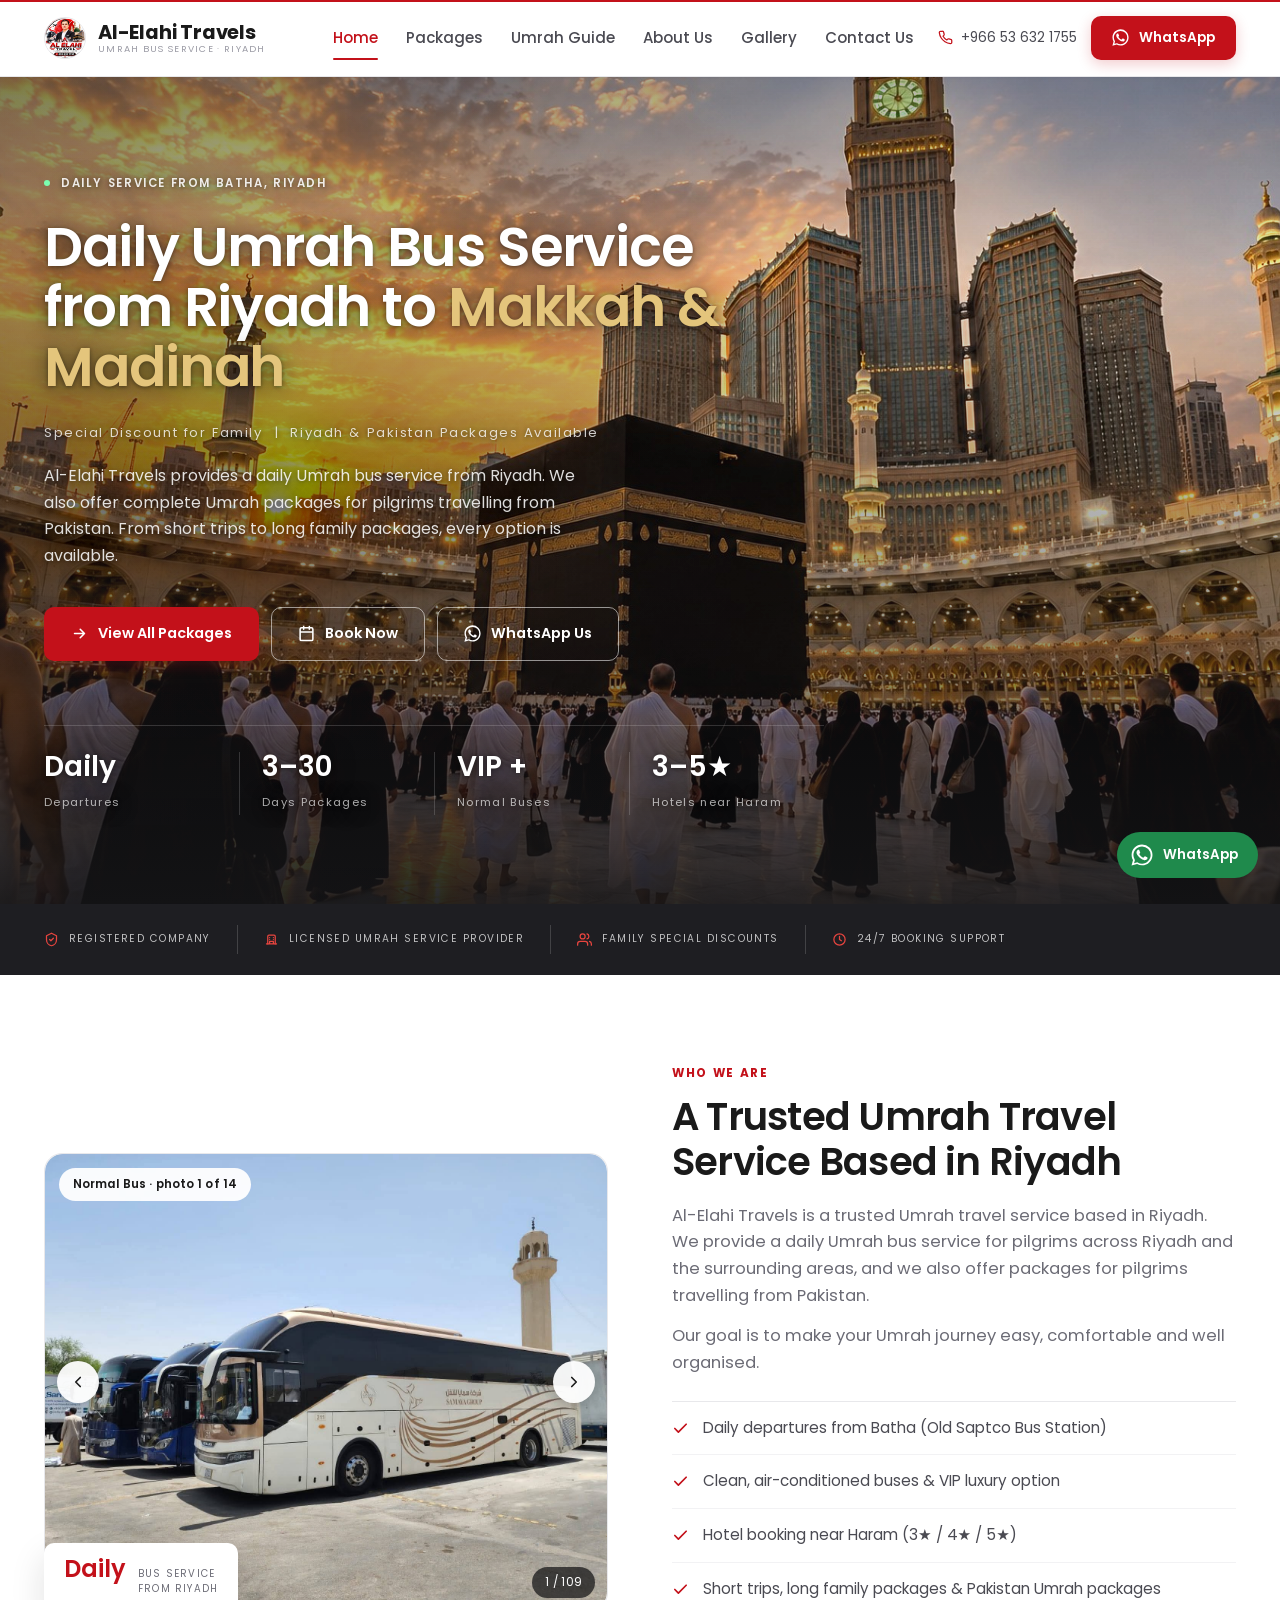
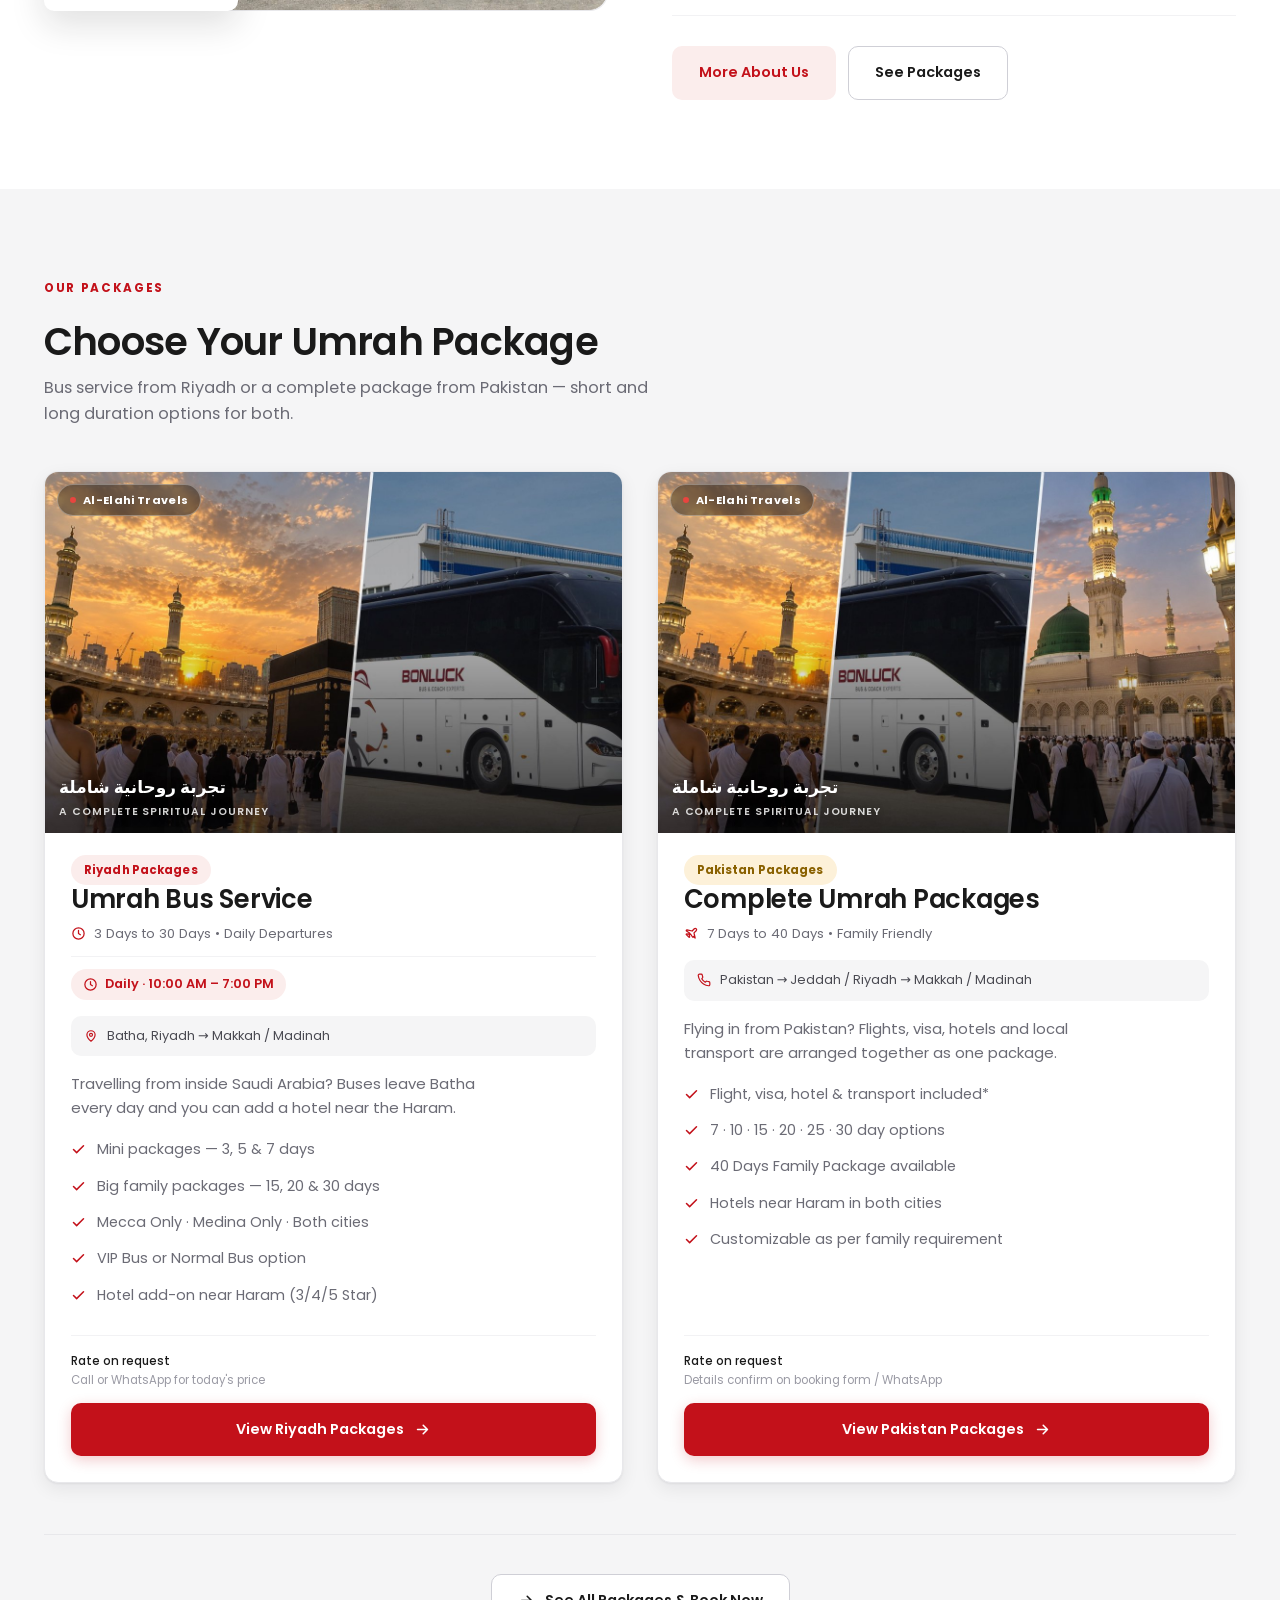
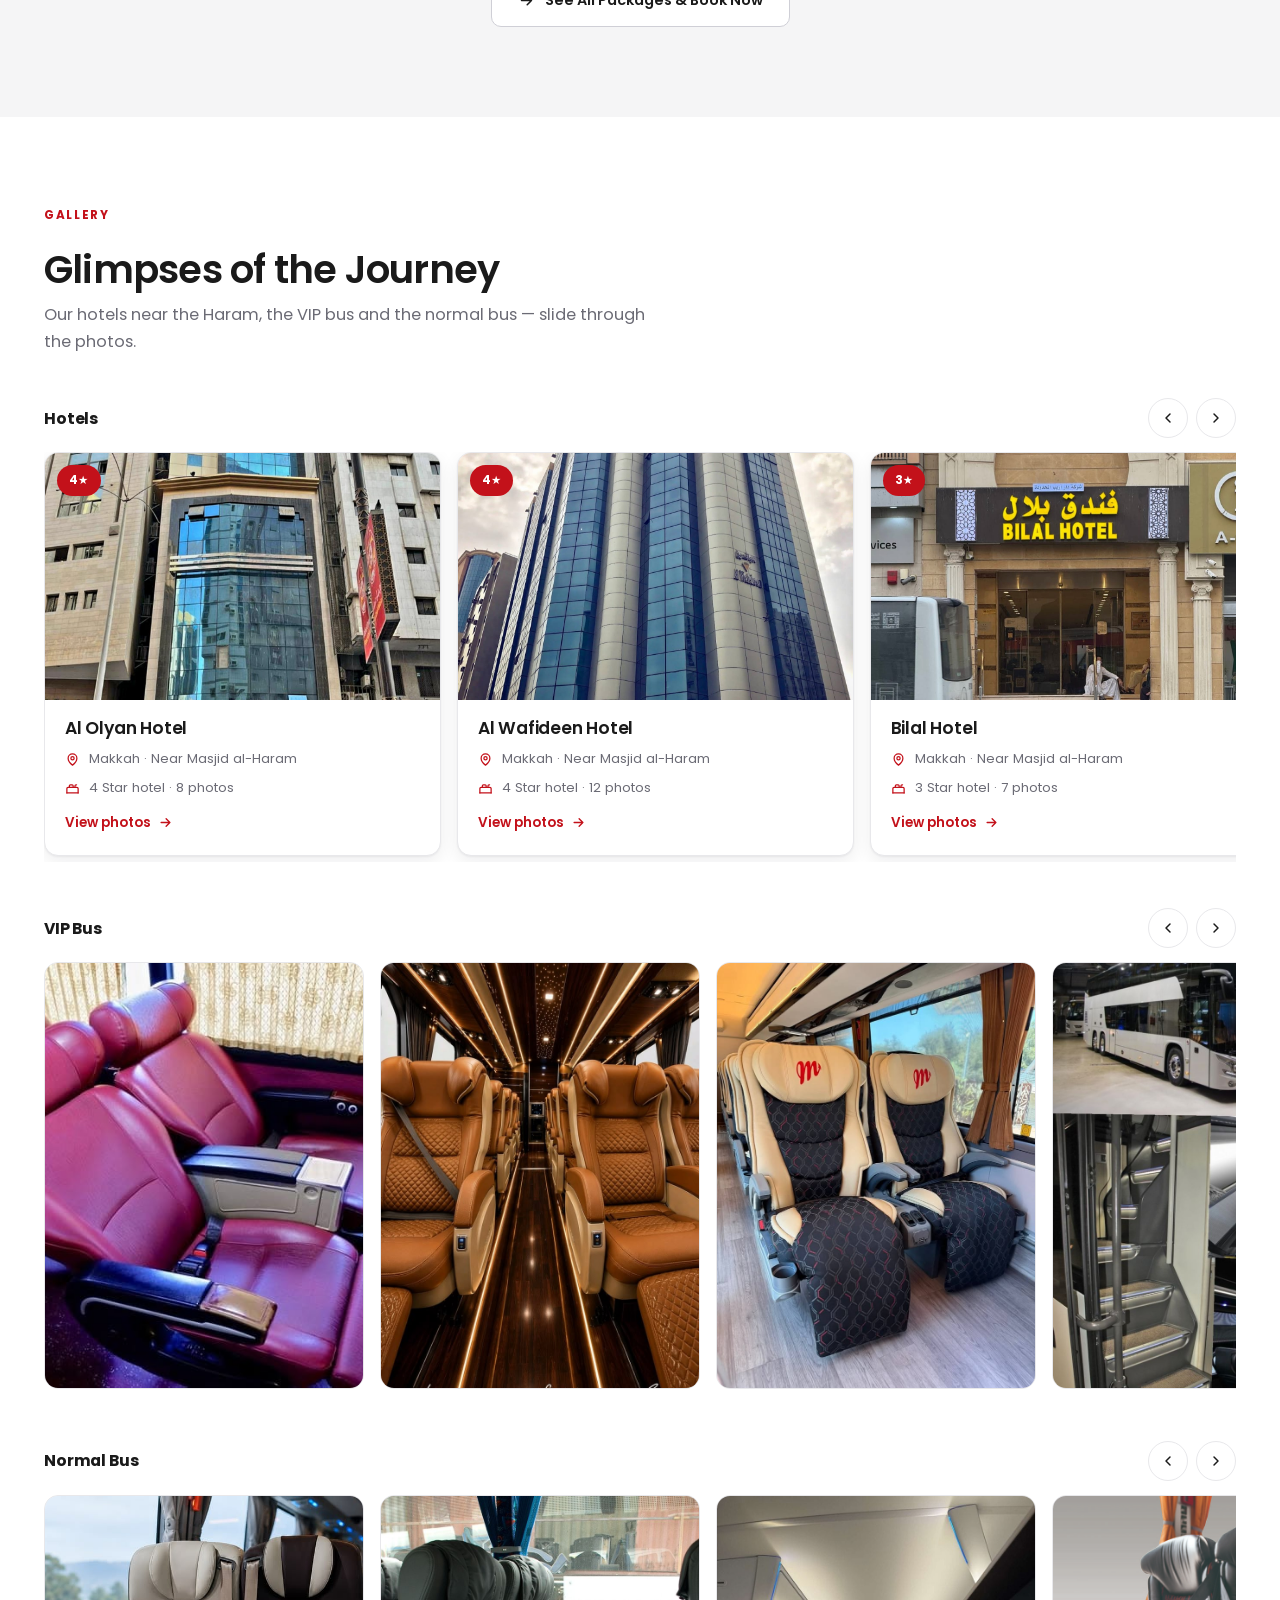
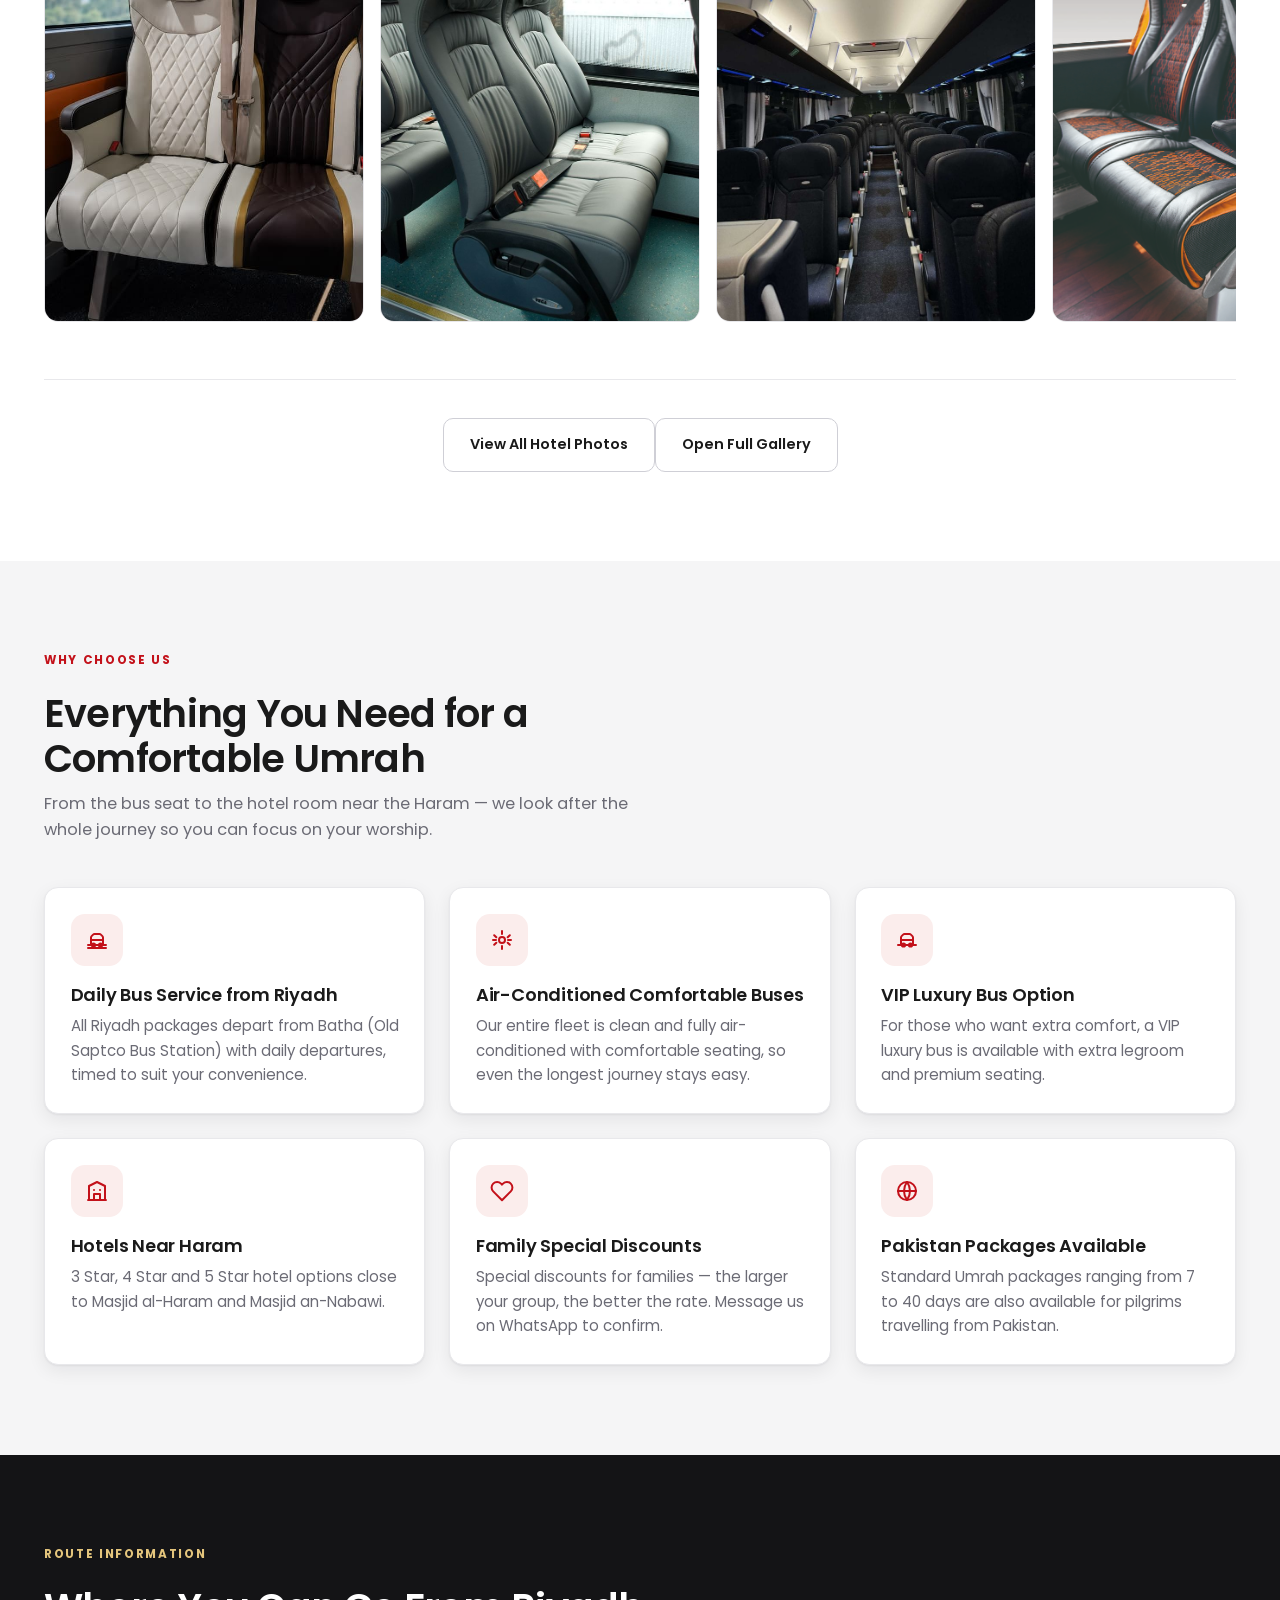
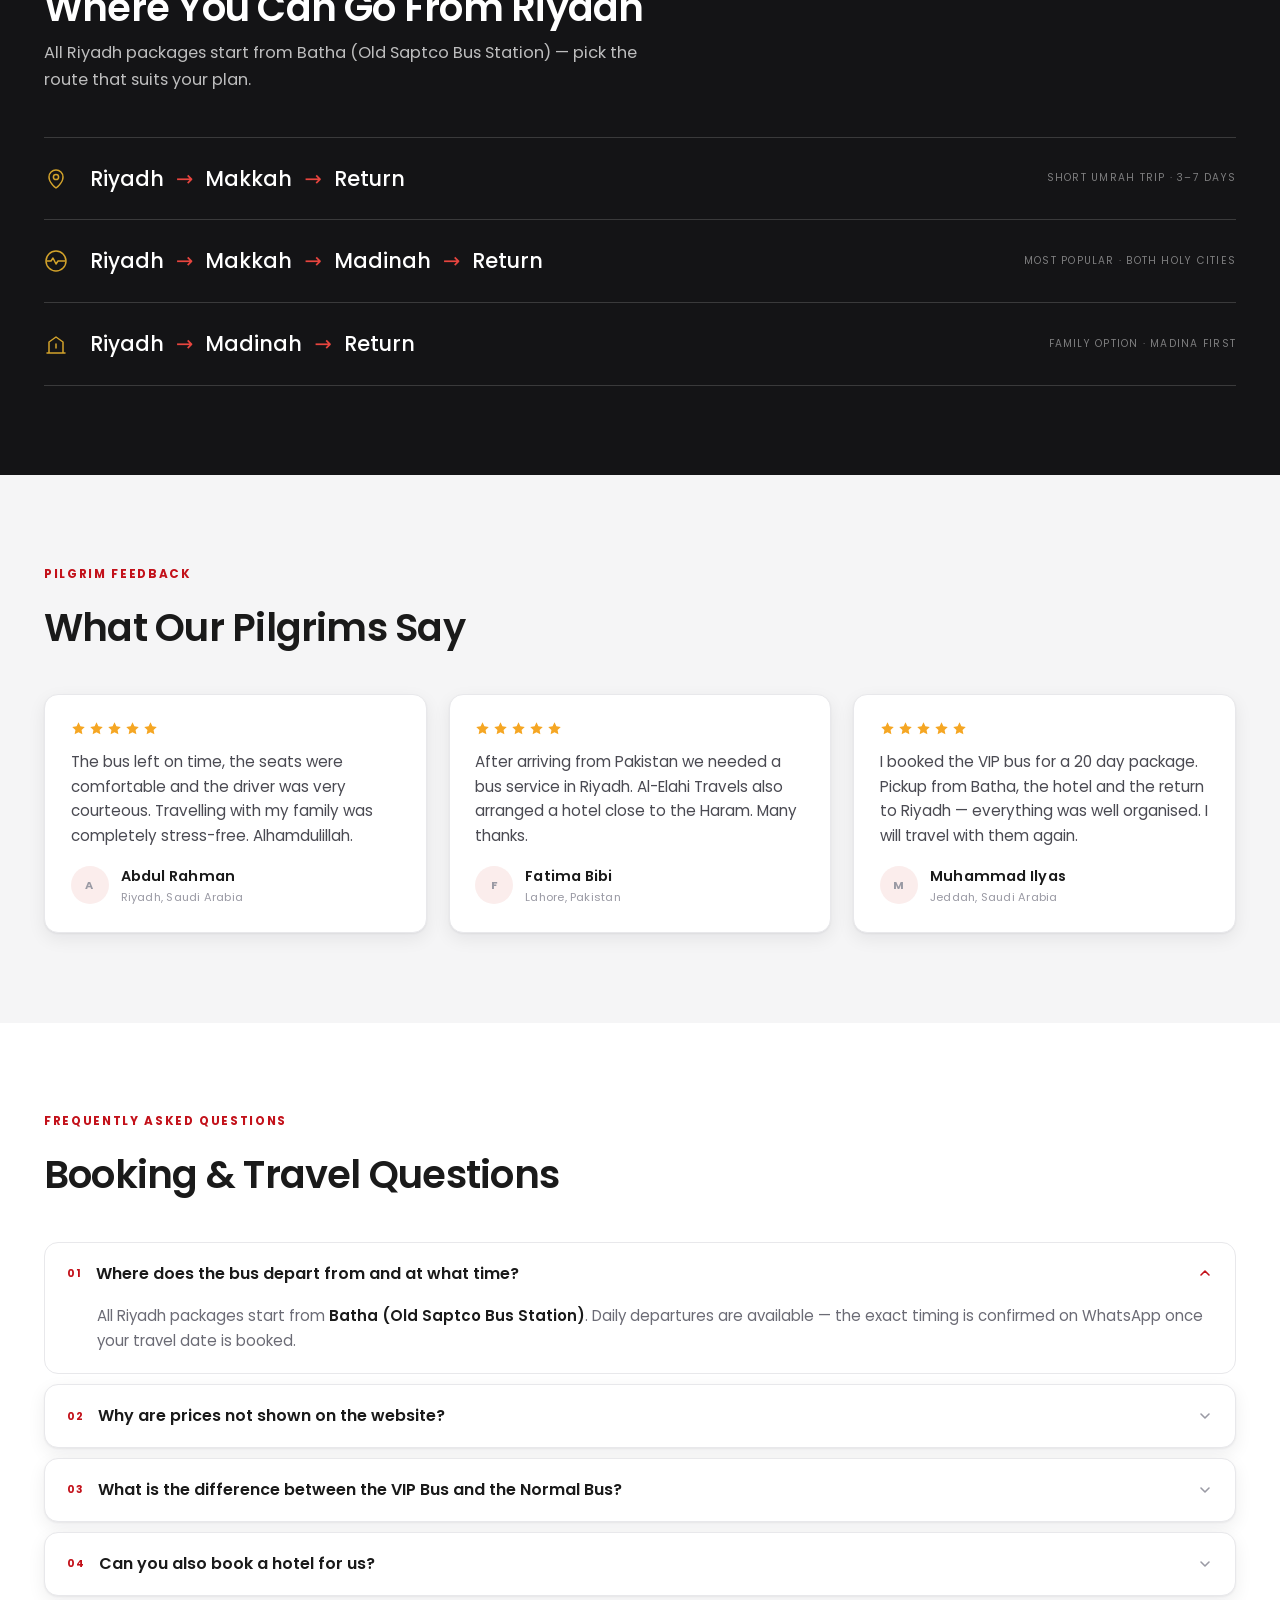
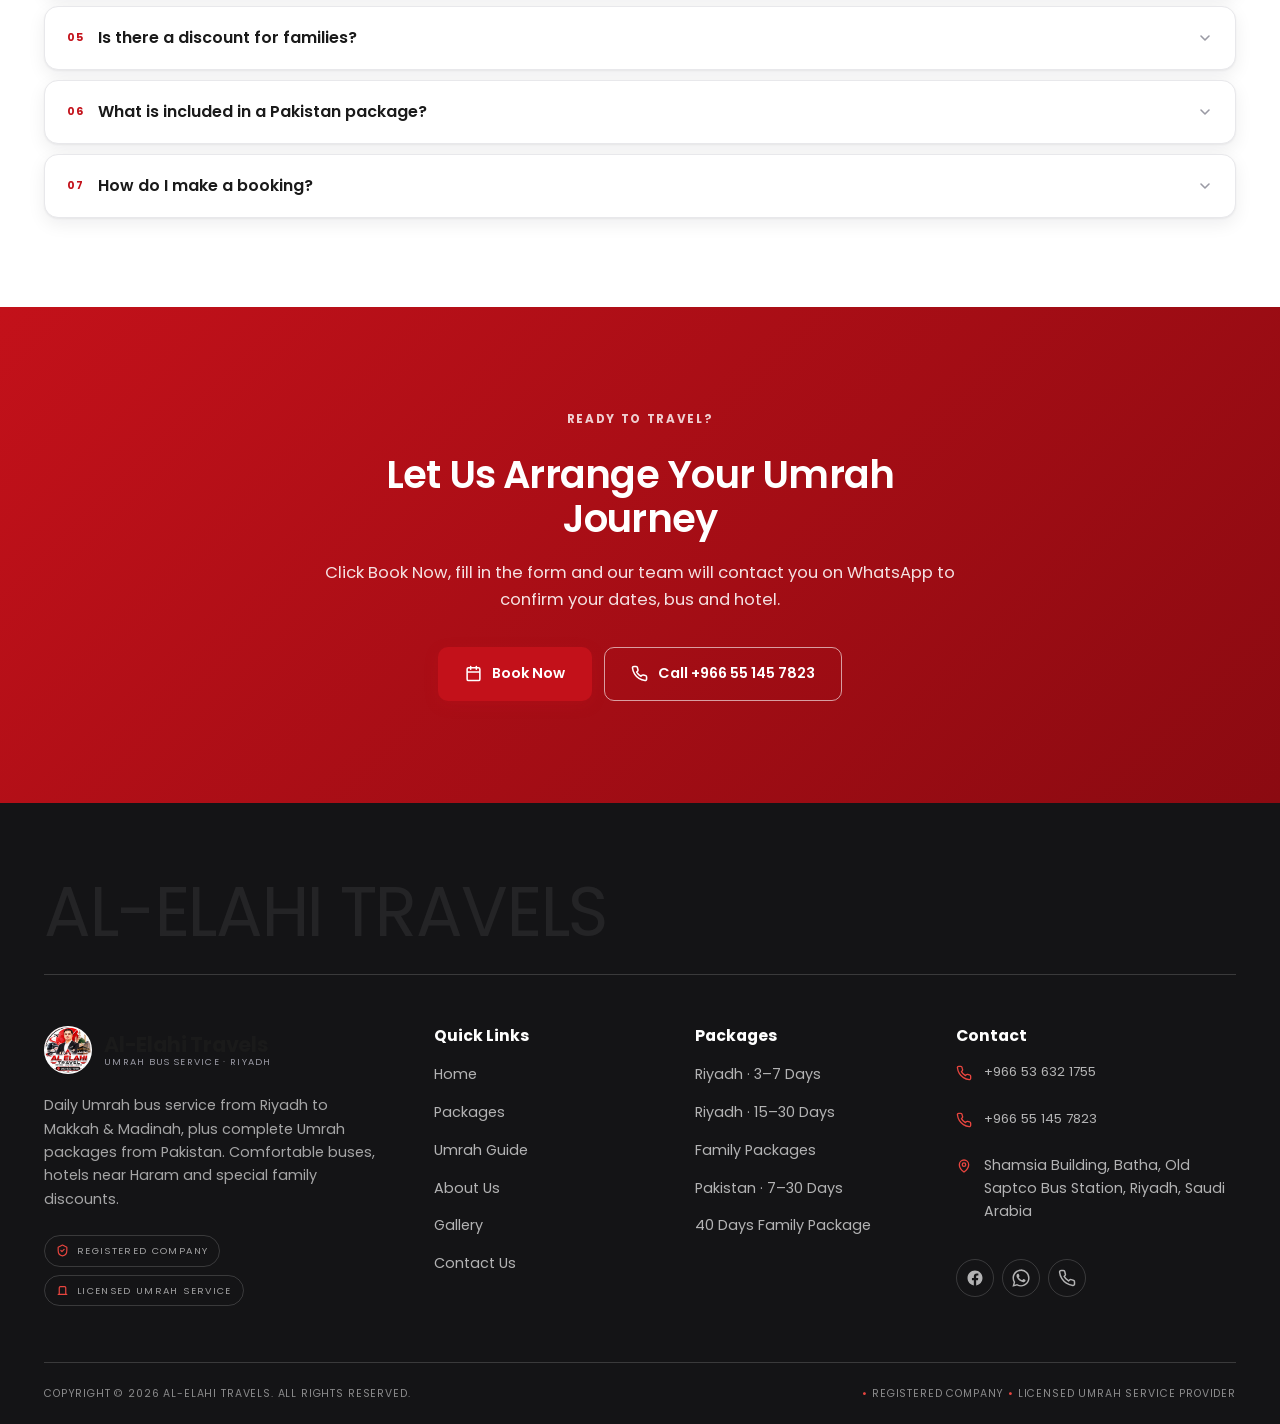
==== index.html @ de5beb80 "Pakistan packages: route text now 'Pakistan -> Jeddah / Riyadh -> Makkah / Madinah' Riyadh added alo" ====
<!DOCTYPE html>
<html lang="en">
<head>
<meta charset="UTF-8">
<meta name="viewport" content="width=device-width, initial-scale=1">
<title>Al-Elahi Travels | Daily Umrah Bus Service from Riyadh &amp; Pakistan Packages</title>
<meta name="description" content="Al-Elahi Travels offers daily Umrah bus service from Riyadh (Batha, Old Saptco Bus Station) to Makkah &amp; Madinah, plus complete Umrah packages from Pakistan. VIP &amp; normal buses, hotels near Haram and special family discounts.">
<meta name="keywords" content="Umrah bus service Riyadh, Umrah package Pakistan, Al-Elahi Travels, Umrah from Riyadh, Makkah Madinah bus, VIP Umrah bus, Batha Saptco, Umrah taxi Riyadh">
<meta name="author" content="Al-Elahi Travels">
<meta name="theme-color" content="#0E0E10">
<link rel="canonical" href="index.html">
<link rel="icon" href="assets/logo.jfif">

<!-- Open Graph -->
<meta property="og:type" content="website">
<meta property="og:title" content="Al-Elahi Travels | Daily Umrah Bus Service from Riyadh">
<meta property="og:description" content="Daily Umrah bus service from Riyadh to Makkah &amp; Madinah. VIP &amp; normal buses, hotels near Haram, family discounts and Pakistan Umrah packages.">
<meta property="og:image" content="assets/logo.jfif">

<link rel="preconnect" href="https://fonts.googleapis.com">
<link rel="preconnect" href="https://fonts.gstatic.com" crossorigin>
<link href="https://fonts.googleapis.com/css2?family=Poppins:ital,wght@0,300;0,400;0,500;0,600;0,700;0,800;1,400&display=swap" rel="stylesheet">
<link rel="stylesheet" href="css/style.css">

<script type="application/ld+json">
{
  "@context": "https://schema.org",
  "@type": "TravelAgency",
  "name": "Al-Elahi Travels",
  "description": "Daily Umrah bus service from Riyadh to Makkah and Madinah, plus Umrah packages from Pakistan.",
  "telephone": "+966536321755",
  "address": {
    "@type": "PostalAddress",
    "streetAddress": "Shamsia Building, Batha, Old Saptco Bus Station",
    "addressLocality": "Riyadh",
    "addressCountry": "SA"
  },
  "geo": { "@type": "GeoCoordinates", "latitude": 24.6430954, "longitude": 46.7139238 },
  "openingHours": "Mo-Su 00:00-23:59",
  "priceRange": "$$"
}
</script>
</head>
<body>
<a class="skip-link" href="#main">Skip to content</a>

<!-- ============ HEADER ============ -->
<header class="site-header">
  <div class="wrap header-inner">
    <a class="brand" href="index.html" aria-label="Al-Elahi Travels home">
      <span class="brand-mark"><img src="assets/logo.jfif" alt="Al-Elahi Travels logo" onerror="this.src='assets/img/fallback.svg'"></span>
      <span class="brand-text">
        <span class="brand-name">Al-Elahi Travels</span>
        <span class="brand-sub">Umrah Bus Service · Riyadh</span>
      </span>
    </a>

    <nav class="main-nav" id="mainNav" aria-label="Main navigation">
      <div class="drawer-head">
        <p class="drawer-title">Menu</p>
        <button class="drawer-close" type="button" data-nav-close aria-label="Close menu">
          <svg viewBox="0 0 24 24" fill="none" stroke="currentColor" stroke-width="2.4" stroke-linecap="round" stroke-linejoin="round"><path d="M18 6 6 18M6 6l12 12"/></svg>
        </button>
      </div>
      <ul>
        <li><a href="index.html" aria-current="page">Home</a></li>
        <li><a href="packages.html">Packages</a></li>
        <li><a href="umrah-guide.html">Umrah Guide</a></li>
        <li><a href="about.html">About Us</a></li>
        <li><a href="gallery.html">Gallery</a></li>
        <li><a href="contact.html">Contact Us</a></li>
      </ul>
      <div class="drawer-extra">
        <a class="btn btn--gold" href="#" data-book="General Inquiry">
          <svg viewBox="0 0 24 24" fill="none" stroke="currentColor" stroke-width="2.2" stroke-linecap="round" stroke-linejoin="round"><path d="M8 2v4M16 2v4M3 10h18M5 4h14a2 2 0 0 1 2 2v14a2 2 0 0 1-2 2H5a2 2 0 0 1-2-2V6a2 2 0 0 1 2-2z"/></svg>
          Book Now
        </a>
      </div>

      <div class="drawer-foot">
        <p class="drawer-foot-title">Head Office</p>
        <p>Shamsia Building, Batha, Old Saptco Bus Station, Riyadh, Saudi Arabia</p>
        <p style="margin-top:8px">Daily departures · Booking support 24/7</p>
      </div>
    </nav>

    <div class="header-cta">
      <a class="header-phone" href="tel:+966536321755">
        <svg viewBox="0 0 24 24" fill="none" stroke="currentColor" stroke-width="2" stroke-linecap="round" stroke-linejoin="round"><path d="M22 16.92v3a2 2 0 0 1-2.18 2 19.79 19.79 0 0 1-8.63-3.07 19.5 19.5 0 0 1-6-6 19.79 19.79 0 0 1-3.07-8.67A2 2 0 0 1 4.11 2h3a2 2 0 0 1 2 1.72c.13.96.36 1.9.7 2.81a2 2 0 0 1-.45 2.11L8.09 9.91a16 16 0 0 0 6 6l1.27-1.27a2 2 0 0 1 2.11-.45c.91.34 1.85.57 2.81.7A2 2 0 0 1 22 16.92z"/></svg>
        <span>+966 53 632 1755</span>
      </a>
      <a class="btn btn--gold btn--sm" href="https://wa.me/966536321755?text=Assalam%20o%20Alaikum%2C%20I%20want%20to%20inquire%20about%20Umrah%20packages." target="_blank" rel="noopener" aria-label="Chat on WhatsApp">
        <svg viewBox="0 0 24 24" fill="currentColor"><path d="M17.47 14.38c-.3-.15-1.75-.86-2.02-.96-.27-.1-.47-.15-.67.15-.2.3-.77.96-.94 1.16-.17.2-.35.22-.65.07-.3-.15-1.26-.46-2.4-1.48-.89-.79-1.49-1.77-1.66-2.07-.17-.3-.02-.46.13-.61.13-.13.3-.35.45-.52.15-.17.2-.3.3-.5.1-.2.05-.37-.02-.52-.08-.15-.67-1.6-.92-2.2-.24-.58-.49-.5-.67-.51h-.57c-.2 0-.52.07-.79.37-.27.3-1.04 1.01-1.04 2.47 0 1.46 1.06 2.87 1.21 3.07.15.2 2.1 3.2 5.08 4.49.71.31 1.26.49 1.69.63.71.23 1.36.19 1.87.12.57-.09 1.75-.72 2-1.41.25-.69.25-1.28.17-1.41-.07-.13-.27-.2-.57-.35zM12.05 21.5h-.01a9.4 9.4 0 0 1-4.79-1.31l-.34-.2-3.56.93.95-3.47-.22-.36a9.38 9.38 0 0 1-1.44-5.01c0-5.18 4.22-9.4 9.42-9.4a9.36 9.36 0 0 1 6.65 2.76 9.33 9.33 0 0 1 2.76 6.65c0 5.18-4.23 9.41-9.42 9.41zM20.13 3.86A11.35 11.35 0 0 0 12.05.5C5.78.5.68 5.6.68 11.87c0 2.01.53 3.98 1.53 5.71L.58 23.5l6.06-1.59a11.33 11.33 0 0 0 5.41 1.38h.01c6.27 0 11.37-5.1 11.37-11.37 0-3.04-1.18-5.9-3.3-8.06z"/></svg>
        <span>WhatsApp</span>
      </a>
      <button class="nav-toggle" type="button" aria-label="Toggle navigation menu" aria-expanded="false" aria-controls="mainNav">
        <span></span><span></span><span></span>
      </button>
    </div>
  </div>
</header>
<div class="nav-backdrop"></div>

<main id="main">

  <!-- ============ HERO ============ -->
  <section class="hero">
    <div class="hero-media">
      <div class="hero-slide">
        <img data-src="assets/img/places/kaaba.jpg" data-src-m="assets/img/hero/makkah.jpg" alt="The Holy Kaaba at Masjid al-Haram in Makkah" onerror="this.onerror=null;this.src='assets/img/fallback.svg'">
      </div>
      <div class="hero-slide">
        <img data-src="assets/img/places/masjid-an-nabawi-madinah.jpg" data-src-m="assets/img/hero/madinah.jpg" alt="Masjid an-Nabawi in Madinah at sunset with green domes and pilgrims" onerror="this.onerror=null;this.src='assets/img/fallback.svg'">
      </div>
      <div class="hero-slide">
        <img data-src="assets/img/buses/vip/6.jpg" data-src-m="assets/img/hero/vip-bus.jpg" alt="Luxury VIP coach used for Umrah journeys" onerror="this.onerror=null;this.src='assets/img/fallback.svg'">
      </div>
      <div class="hero-slide">
        <img data-src="assets/img/buses/normal/12.jpg" data-src-m="assets/img/hero/normal-bus.jpg" alt="Air-conditioned normal Umrah bus" onerror="this.onerror=null;this.src='assets/img/fallback.svg'">
      </div>
      <div class="hero-slide">
        <img data-src="assets/img/buses/normal/10.jpg" data-src-m="assets/img/hero/fleet.jpg" alt="Al-Elahi Travels buses ready for departure near Masjid al-Haram" onerror="this.onerror=null;this.src='assets/img/fallback.svg'">
      </div>
    </div>
    <div class="hero-scrim"></div>
    <div class="hero-pattern"></div>

    <div class="wrap">
      <div class="hero-inner">
        <span class="hero-badge"><i class="pulse"></i> Daily Service from Batha, Riyadh</span>

        <h1>Daily Umrah Bus Service from Riyadh to <em>Makkah &amp; Madinah</em></h1>

        <p class="hero-sub">Special Discount for Family &nbsp;|&nbsp; Riyadh &amp; Pakistan Packages Available</p>

        <p class="hero-note">Al-Elahi Travels provides a daily Umrah bus service from Riyadh. We also offer complete Umrah packages for pilgrims travelling from Pakistan. From short trips to long family packages, every option is available.</p>

        <div class="btn-row">
          <a class="btn btn--gold" href="packages.html">
            <svg viewBox="0 0 24 24" fill="none" stroke="currentColor" stroke-width="2.2" stroke-linecap="round" stroke-linejoin="round"><path d="M2 12h20M12 2v20" opacity="0"/><path d="M5 12h14M13 6l6 6-6 6"/></svg>
            View All Packages
          </a>
          <a class="btn btn--ghost" href="#" data-book="General Inquiry">
            <svg viewBox="0 0 24 24" fill="none" stroke="currentColor" stroke-width="2.2" stroke-linecap="round" stroke-linejoin="round"><path d="M8 2v4M16 2v4M3 10h18M5 4h14a2 2 0 0 1 2 2v14a2 2 0 0 1-2 2H5a2 2 0 0 1-2-2V6a2 2 0 0 1 2-2z"/></svg>
            Book Now
          </a>
          <a class="btn btn--ghost" href="https://wa.me/966536321755?text=Assalam%20o%20Alaikum%2C%20I%20want%20to%20inquire%20about%20your%20Umrah%20bus%20service%20from%20Riyadh." target="_blank" rel="noopener">
            <svg viewBox="0 0 24 24" fill="currentColor"><path d="M17.47 14.38c-.3-.15-1.75-.86-2.02-.96-.27-.1-.47-.15-.67.15-.2.3-.77.96-.94 1.16-.17.2-.35.22-.65.07-.3-.15-1.26-.46-2.4-1.48-.89-.79-1.49-1.77-1.66-2.07-.17-.3-.02-.46.13-.61.13-.13.3-.35.45-.52.15-.17.2-.3.3-.5.1-.2.05-.37-.02-.52-.08-.15-.67-1.6-.92-2.2-.24-.58-.49-.5-.67-.51h-.57c-.2 0-.52.07-.79.37-.27.3-1.04 1.01-1.04 2.47 0 1.46 1.06 2.87 1.21 3.07.15.2 2.1 3.2 5.08 4.49.71.31 1.26.49 1.69.63.71.23 1.36.19 1.87.12.57-.09 1.75-.72 2-1.41.25-.69.25-1.28.17-1.41-.07-.13-.27-.2-.57-.35zM12.05 21.5h-.01a9.4 9.4 0 0 1-4.79-1.31l-.34-.2-3.56.93.95-3.47-.22-.36a9.38 9.38 0 0 1-1.44-5.01c0-5.18 4.22-9.4 9.42-9.4a9.36 9.36 0 0 1 6.65 2.76 9.33 9.33 0 0 1 2.76 6.65c0 5.18-4.23 9.41-9.42 9.41zM20.13 3.86A11.35 11.35 0 0 0 12.05.5C5.78.5.68 5.6.68 11.87c0 2.01.53 3.98 1.53 5.71L.58 23.5l6.06-1.59a11.33 11.33 0 0 0 5.41 1.38h.01c6.27 0 11.37-5.1 11.37-11.37 0-3.04-1.18-5.9-3.3-8.06z"/></svg>
            WhatsApp Us
          </a>
        </div>

        <div class="hero-stats">
          <div class="hero-stat"><b>Daily</b><span>Departures</span></div>
          <div class="hero-stat"><b>3–30</b><span>Days Packages</span></div>
          <div class="hero-stat"><b>VIP +</b><span>Normal Buses</span></div>
          <div class="hero-stat"><b>3–5★</b><span>Hotels near Haram</span></div>
        </div>
      </div>
    </div>

    <div class="scroll-cue" aria-hidden="true"><span>Scroll</span><i></i></div>
  </section>

  <!-- ============ TRUST STRIP ============ -->
  <div class="trust-strip">
    <div class="wrap">
      <div class="trust-item">
        <svg viewBox="0 0 24 24" fill="none" stroke="currentColor" stroke-width="2" stroke-linecap="round" stroke-linejoin="round"><path d="M12 2l8 4v6c0 5-3.4 9.3-8 10-4.6-.7-8-5-8-10V6l8-4z"/><path d="M9 12l2 2 4-4"/></svg>
        Registered Company
      </div>
      <div class="trust-item">
        <svg viewBox="0 0 24 24" fill="none" stroke="currentColor" stroke-width="2" stroke-linecap="round" stroke-linejoin="round"><path d="M6 19V7a2 2 0 0 1 2-2h8a2 2 0 0 1 2 2v12"/><path d="M4 19h16M9 19v-4h6v4M9 9h.01M15 9h.01M9 12h.01M15 12h.01"/></svg>
        Licensed Umrah Service Provider
      </div>
      <div class="trust-item">
        <svg viewBox="0 0 24 24" fill="none" stroke="currentColor" stroke-width="2" stroke-linecap="round" stroke-linejoin="round"><path d="M17 21v-2a4 4 0 0 0-4-4H5a4 4 0 0 0-4 4v2"/><circle cx="9" cy="7" r="4"/><path d="M23 21v-2a4 4 0 0 0-3-3.87M16 3.13a4 4 0 0 1 0 7.75"/></svg>
        Family Special Discounts
      </div>
      <div class="trust-item">
        <svg viewBox="0 0 24 24" fill="none" stroke="currentColor" stroke-width="2" stroke-linecap="round" stroke-linejoin="round"><circle cx="12" cy="12" r="9"/><path d="M12 7v5l3 2"/></svg>
        24/7 Booking Support
      </div>
    </div>
  </div>

  <!-- ============ ABOUT PREVIEW ============ -->
  <section class="section">
    <div class="wrap split">
      <div class="split-media" data-reveal>
        <div class="bus-carousel bus-carousel--about" data-bus-carousel="about" aria-label="Our Umrah bus fleet photos">
          <span class="bus-flag" data-bus-flag="about">Our Bus Fleet</span>
          <div class="bus-stage" data-bus-stage="about"></div>
          <button class="bus-nav bus-nav--prev" type="button" data-bus-prev="about" aria-label="Previous bus photo">
            <svg viewBox="0 0 24 24" fill="none" stroke="currentColor" stroke-width="2.2" stroke-linecap="round" stroke-linejoin="round"><path d="M15 18l-6-6 6-6"/></svg>
          </button>
          <button class="bus-nav bus-nav--next" type="button" data-bus-next="about" aria-label="Next bus photo">
            <svg viewBox="0 0 24 24" fill="none" stroke="currentColor" stroke-width="2.2" stroke-linecap="round" stroke-linejoin="round"><path d="M9 6l6 6-6 6"/></svg>
          </button>
          <div class="bus-dots" data-bus-dots="about"></div>
        </div>
        <div class="floating-badge">
          <b>Daily</b>
          <span>Bus Service<br>from Riyadh</span>
        </div>
      </div>

      <div class="split-body" data-reveal data-reveal-delay="120">
        <span class="eyebrow">Who We Are</span>
        <h2>A Trusted Umrah Travel Service Based in Riyadh</h2>
        <p>Al-Elahi Travels is a trusted Umrah travel service based in Riyadh. We provide a daily Umrah bus service for pilgrims across Riyadh and the surrounding areas, and we also offer packages for pilgrims travelling from Pakistan.</p>
        <p>Our goal is to make your Umrah journey easy, comfortable and well organised.</p>

        <ul class="check-list">
          <li>
            <svg viewBox="0 0 24 24" fill="none" stroke="currentColor" stroke-width="2.4" stroke-linecap="round" stroke-linejoin="round"><path d="M20 6L9 17l-5-5"/></svg>
            Daily departures from Batha (Old Saptco Bus Station)
          </li>
          <li>
            <svg viewBox="0 0 24 24" fill="none" stroke="currentColor" stroke-width="2.4" stroke-linecap="round" stroke-linejoin="round"><path d="M20 6L9 17l-5-5"/></svg>
            Clean, air-conditioned buses &amp; VIP luxury option
          </li>
          <li>
            <svg viewBox="0 0 24 24" fill="none" stroke="currentColor" stroke-width="2.4" stroke-linecap="round" stroke-linejoin="round"><path d="M20 6L9 17l-5-5"/></svg>
            Hotel booking near Haram (3★ / 4★ / 5★)
          </li>
          <li>
            <svg viewBox="0 0 24 24" fill="none" stroke="currentColor" stroke-width="2.4" stroke-linecap="round" stroke-linejoin="round"><path d="M20 6L9 17l-5-5"/></svg>
            Short trips, long family packages &amp; Pakistan Umrah packages
          </li>
        </ul>

        <div class="btn-row" style="margin-top:30px">
          <a class="btn btn--green" href="about.html">More About Us</a>
          <a class="btn btn--outline" href="packages.html">See Packages</a>
        </div>
      </div>
    </div>
  </section>

  <!-- ============ PACKAGES PREVIEW ============ -->
  <section class="section section--sand">
    <div class="wrap">
      <div class="section-head" data-reveal>
        <span class="eyebrow">Our Packages</span>
        <h2>Choose Your Umrah Package</h2>
        <p>Bus service from Riyadh or a complete package from Pakistan — short and long duration options for both.</p>
        <div class="divider"></div>
      </div>

      <div class="pkg-feature-grid">
        <!-- Riyadh card -->
        <article class="pkg pkg--feature" data-reveal>
          <div class="pkg-top">
            <span class="pkg-tag">Riyadh Packages</span>
            <h3>Umrah Bus Service</h3>
            <p class="pkg-duration">
              <svg viewBox="0 0 24 24" fill="none" stroke="currentColor" stroke-width="2" stroke-linecap="round" stroke-linejoin="round"><circle cx="12" cy="12" r="9"/><path d="M12 7v5l3 2"/></svg>
              3 Days to 30 Days • Daily Departures
            </p>
          </div>
          <div class="pkg-body">
            <div class="pkg-route">
              <svg viewBox="0 0 24 24" fill="none" stroke="currentColor" stroke-width="2" stroke-linecap="round" stroke-linejoin="round"><path d="M12 21s7-5.2 7-11a7 7 0 1 0-14 0c0 5.8 7 11 7 11z"/><circle cx="12" cy="10" r="2.6"/></svg>
              Batha, Riyadh → Makkah / Madinah
            </div>
            <p class="pkg-intro">Travelling from inside Saudi Arabia? Buses leave Batha every day and you can add a hotel near the Haram.</p>
            <ul class="pkg-features">
              <li><svg viewBox="0 0 24 24" fill="none" stroke="currentColor" stroke-width="2.4" stroke-linecap="round" stroke-linejoin="round"><path d="M20 6L9 17l-5-5"/></svg> Mini packages — 3, 5 &amp; 7 days</li>
              <li><svg viewBox="0 0 24 24" fill="none" stroke="currentColor" stroke-width="2.4" stroke-linecap="round" stroke-linejoin="round"><path d="M20 6L9 17l-5-5"/></svg> Big family packages — 15, 20 &amp; 30 days</li>
              <li><svg viewBox="0 0 24 24" fill="none" stroke="currentColor" stroke-width="2.4" stroke-linecap="round" stroke-linejoin="round"><path d="M20 6L9 17l-5-5"/></svg> Mecca Only · Medina Only · Both cities</li>
              <li><svg viewBox="0 0 24 24" fill="none" stroke="currentColor" stroke-width="2.4" stroke-linecap="round" stroke-linejoin="round"><path d="M20 6L9 17l-5-5"/></svg> VIP Bus or Normal Bus option</li>
              <li><svg viewBox="0 0 24 24" fill="none" stroke="currentColor" stroke-width="2.4" stroke-linecap="round" stroke-linejoin="round"><path d="M20 6L9 17l-5-5"/></svg> Hotel add-on near Haram (3/4/5 Star)</li>
            </ul>
            <div class="pkg-foot">
              <a class="btn btn--brand" href="packages.html#riyadh">
                View Riyadh Packages
                <svg viewBox="0 0 24 24" fill="none" stroke="currentColor" stroke-width="2.2" stroke-linecap="round" stroke-linejoin="round"><path d="M5 12h14M13 6l6 6-6 6"/></svg>
              </a>
              <p class="pkg-quote"><strong>Rate on request</strong>Call or WhatsApp for today's price</p>
            </div>
          </div>
        </article>

        <!-- Pakistan card -->
        <article class="pkg pkg--feature" data-reveal data-reveal-delay="120">
          <div class="pkg-top">
            <span class="pkg-tag pkg-tag--green">Pakistan Packages</span>
            <h3>Complete Umrah Packages</h3>
            <p class="pkg-duration">
              <svg viewBox="0 0 24 24" fill="none" stroke="currentColor" stroke-width="2" stroke-linecap="round" stroke-linejoin="round"><path d="M17.8 19.2 16 11l3.5-3.5a2.1 2.1 0 0 0-3-3L13 8 4.8 6.2a1 1 0 0 0-.9 1.7l5 3.3-1.9 1.9-2.5-.6a.8.8 0 0 0-.8 1.3l2 2 2 2a.8.8 0 0 0 1.3-.8l-.6-2.5 1.9-1.9 3.3 5a1 1 0 0 0 1.7-.9z"/></svg>
              7 Days to 40 Days • Family Friendly
            </p>
          </div>
          <div class="pkg-body">
            <div class="pkg-route">
              <svg viewBox="0 0 24 24" fill="none" stroke="currentColor" stroke-width="2" stroke-linecap="round" stroke-linejoin="round"><path d="M2 12h20M12 2v20" opacity="0"/><path d="M22 16.9v3a2 2 0 0 1-2.2 2 19.8 19.8 0 0 1-8.6-3.1 19.5 19.5 0 0 1-6-6A19.8 19.8 0 0 1 2.1 4.1 2 2 0 0 1 4.1 2h3a2 2 0 0 1 2 1.7c.1 1 .4 1.9.7 2.8a2 2 0 0 1-.5 2.1L8.1 9.9a16 16 0 0 0 6 6l1.3-1.3a2 2 0 0 1 2.1-.4c.9.3 1.9.6 2.8.7A2 2 0 0 1 22 16.9z"/></svg>
              Pakistan → Jeddah / Riyadh → Makkah / Madinah
            </div>
            <p class="pkg-intro">Flying in from Pakistan? Flights, visa, hotels and local transport are arranged together as one package.</p>
            <ul class="pkg-features">
              <li><svg viewBox="0 0 24 24" fill="none" stroke="currentColor" stroke-width="2.4" stroke-linecap="round" stroke-linejoin="round"><path d="M20 6L9 17l-5-5"/></svg> Flight, visa, hotel &amp; transport included*</li>
              <li><svg viewBox="0 0 24 24" fill="none" stroke="currentColor" stroke-width="2.4" stroke-linecap="round" stroke-linejoin="round"><path d="M20 6L9 17l-5-5"/></svg> 7 · 10 · 15 · 20 · 25 · 30 day options</li>
              <li><svg viewBox="0 0 24 24" fill="none" stroke="currentColor" stroke-width="2.4" stroke-linecap="round" stroke-linejoin="round"><path d="M20 6L9 17l-5-5"/></svg> 40 Days Family Package available</li>
              <li><svg viewBox="0 0 24 24" fill="none" stroke="currentColor" stroke-width="2.4" stroke-linecap="round" stroke-linejoin="round"><path d="M20 6L9 17l-5-5"/></svg> Hotels near Haram in both cities</li>
              <li><svg viewBox="0 0 24 24" fill="none" stroke="currentColor" stroke-width="2.4" stroke-linecap="round" stroke-linejoin="round"><path d="M20 6L9 17l-5-5"/></svg> Customizable as per family requirement</li>
            </ul>
            <div class="pkg-foot">
              <a class="btn btn--brand" href="packages.html#pakistan">
                View Pakistan Packages
                <svg viewBox="0 0 24 24" fill="none" stroke="currentColor" stroke-width="2.2" stroke-linecap="round" stroke-linejoin="round"><path d="M5 12h14M13 6l6 6-6 6"/></svg>
              </a>
              <p class="pkg-quote"><strong>Rate on request</strong>Details confirm on booking form / WhatsApp</p>
            </div>
          </div>
        </article>
      </div>

      <div class="section-cta" data-reveal>
        <a class="btn btn--outline" href="packages.html">
          <svg viewBox="0 0 24 24" fill="none" stroke="currentColor" stroke-width="2.2" stroke-linecap="round" stroke-linejoin="round"><path d="M5 12h14M13 6l6 6-6 6"/></svg>
          See All Packages &amp; Book Now
        </a>
      </div>
    </div>
  </section>

  <!-- ============ GALLERY PREVIEW ============ -->
  <section class="section">
    <div class="wrap">
      <div class="section-head" data-reveal>
        <span class="eyebrow">Gallery</span>
        <h2>Glimpses of the Journey</h2>
        <p>Our hotels near the Haram, the VIP bus and the normal bus — slide through the photos.</p>
        <div class="divider"></div>
      </div>

      <div class="gl-carousels">
        <div class="gl-carousel">
          <div class="gl-bar">
            <span class="gl-title">Hotels</span>
            <span class="gl-nav">
              <button class="gl-arrow" type="button" data-gl-prev="hotels" aria-label="Previous hotel photos">
                <svg viewBox="0 0 24 24" fill="none" stroke="currentColor" stroke-width="2.2" stroke-linecap="round" stroke-linejoin="round"><path d="M15 18l-6-6 6-6"/></svg>
              </button>
              <button class="gl-arrow" type="button" data-gl-next="hotels" aria-label="Next hotel photos">
                <svg viewBox="0 0 24 24" fill="none" stroke="currentColor" stroke-width="2.2" stroke-linecap="round" stroke-linejoin="round"><path d="M9 6l6 6-6 6"/></svg>
              </button>
            </span>
          </div>
          <div class="gl-track" data-gl-track="hotels"></div>
        </div>

        <div class="gl-carousel">
          <div class="gl-bar">
            <span class="gl-title">VIP Bus</span>
            <span class="gl-nav">
              <button class="gl-arrow" type="button" data-gl-prev="vip" aria-label="Previous VIP bus photos">
                <svg viewBox="0 0 24 24" fill="none" stroke="currentColor" stroke-width="2.2" stroke-linecap="round" stroke-linejoin="round"><path d="M15 18l-6-6 6-6"/></svg>
              </button>
              <button class="gl-arrow" type="button" data-gl-next="vip" aria-label="Next VIP bus photos">
                <svg viewBox="0 0 24 24" fill="none" stroke="currentColor" stroke-width="2.2" stroke-linecap="round" stroke-linejoin="round"><path d="M9 6l6 6-6 6"/></svg>
              </button>
            </span>
          </div>
          <div class="gl-track" data-gl-track="vip"></div>
        </div>

        <div class="gl-carousel">
          <div class="gl-bar">
            <span class="gl-title">Normal Bus</span>
            <span class="gl-nav">
              <button class="gl-arrow" type="button" data-gl-prev="normal" aria-label="Previous bus photos">
                <svg viewBox="0 0 24 24" fill="none" stroke="currentColor" stroke-width="2.2" stroke-linecap="round" stroke-linejoin="round"><path d="M15 18l-6-6 6-6"/></svg>
              </button>
              <button class="gl-arrow" type="button" data-gl-next="normal" aria-label="Next bus photos">
                <svg viewBox="0 0 24 24" fill="none" stroke="currentColor" stroke-width="2.2" stroke-linecap="round" stroke-linejoin="round"><path d="M9 6l6 6-6 6"/></svg>
              </button>
            </span>
          </div>
          <div class="gl-track" data-gl-track="normal"></div>
        </div>
      </div>

      <div class="section-cta" data-reveal>
        <button class="btn btn--outline" type="button" id="hotelViewAll">View All Hotel Photos</button>
        <a class="btn btn--outline" href="gallery.html">Open Full Gallery</a>
      </div>
    </div>
  </section>

  <!-- ============ WHY CHOOSE US ============ -->
  <section class="section section--sand">
    <div class="wrap">
      <div class="section-head" data-reveal>
        <span class="eyebrow">Why Choose Us</span>
        <h2>Everything You Need for a Comfortable Umrah</h2>
        <p>From the bus seat to the hotel room near the Haram — we look after the whole journey so you can focus on your worship.</p>
        <div class="divider"></div>
      </div>

      <div class="grid grid--3">
        <article class="card" data-reveal>
          <span class="card-num">01</span>
          <div class="card-icon">
            <svg viewBox="0 0 24 24" fill="none" stroke="currentColor" stroke-width="1.9" stroke-linecap="round" stroke-linejoin="round"><path d="M5 17h14M6 17V9.5a2 2 0 0 1 .6-1.4l1.5-1.5A2 2 0 0 1 9.5 6h5a2 2 0 0 1 1.4.6l1.5 1.5A2 2 0 0 1 18 9.5V17"/><path d="M6 12h12M3 17h18M3 20h18"/><circle cx="8.5" cy="17" r="1.6"/><circle cx="15.5" cy="17" r="1.6"/></svg>
          </div>
          <h3>Daily Bus Service from Riyadh</h3>
          <p>All Riyadh packages depart from Batha (Old Saptco Bus Station) with daily departures, timed to suit your convenience.</p>
        </article>

        <article class="card" data-reveal data-reveal-delay="80">
          <span class="card-num">02</span>
          <div class="card-icon">
            <svg viewBox="0 0 24 24" fill="none" stroke="currentColor" stroke-width="1.9" stroke-linecap="round" stroke-linejoin="round"><path d="M12 3v3M12 18v3M4.2 7.2l2.1 2.1M17.7 14.7l2.1 2.1M3 12h3M18 12h3M4.2 16.8l2.1-2.1M17.7 9.3l2.1-2.1"/><circle cx="12" cy="12" r="3"/></svg>
          </div>
          <h3>Air-Conditioned Comfortable Buses</h3>
          <p>Our entire fleet is clean and fully air-conditioned with comfortable seating, so even the longest journey stays easy.</p>
        </article>

        <article class="card" data-reveal data-reveal-delay="160">
          <span class="card-num">03</span>
          <div class="card-icon">
            <svg viewBox="0 0 24 24" fill="none" stroke="currentColor" stroke-width="1.9" stroke-linecap="round" stroke-linejoin="round"><path d="M5 17h14M6 17V9.5A2 2 0 0 1 6.6 8.1l1.5-1.5A2 2 0 0 1 9.5 6h5a2 2 0 0 1 1.4.6l1.5 1.5A2 2 0 0 1 18 9.5V17"/><path d="M3 17h18M6 12h12"/><circle cx="8.5" cy="17" r="1.6"/><circle cx="15.5" cy="17" r="1.6"/></svg>
          </div>
          <h3>VIP Luxury Bus Option</h3>
          <p>For those who want extra comfort, a VIP luxury bus is available with extra legroom and premium seating.</p>
        </article>

        <article class="card" data-reveal>
          <span class="card-num">04</span>
          <div class="card-icon">
            <svg viewBox="0 0 24 24" fill="none" stroke="currentColor" stroke-width="1.9" stroke-linecap="round" stroke-linejoin="round"><path d="M3 21h18M4 21V7l8-4 8 4v14"/><path d="M9 21v-6h6v6M9 11h.01M15 11h.01"/></svg>
          </div>
          <h3>Hotels Near Haram</h3>
          <p>3 Star, 4 Star and 5 Star hotel options close to Masjid al-Haram and Masjid an-Nabawi.</p>
        </article>

        <article class="card" data-reveal data-reveal-delay="80">
          <span class="card-num">05</span>
          <div class="card-icon">
            <svg viewBox="0 0 24 24" fill="none" stroke="currentColor" stroke-width="1.9" stroke-linecap="round" stroke-linejoin="round"><path d="M20.8 4.6a5.5 5.5 0 0 0-7.8 0L12 5.7l-1-1.1a5.5 5.5 0 0 0-7.8 7.8l8.8 8.8 8.8-8.8a5.5 5.5 0 0 0 0-7.8z"/></svg>
          </div>
          <h3>Family Special Discounts</h3>
          <p>Special discounts for families — the larger your group, the better the rate. Message us on WhatsApp to confirm.</p>
        </article>

        <article class="card" data-reveal data-reveal-delay="160">
          <span class="card-num">06</span>
          <div class="card-icon">
            <svg viewBox="0 0 24 24" fill="none" stroke="currentColor" stroke-width="1.9" stroke-linecap="round" stroke-linejoin="round"><circle cx="12" cy="12" r="9"/><path d="M3 12h18M12 3a15 15 0 0 1 0 18 15 15 0 0 1 0-18z"/></svg>
          </div>
          <h3>Pakistan Packages Available</h3>
          <p>Standard Umrah packages ranging from 7 to 40 days are also available for pilgrims travelling from Pakistan.</p>
        </article>
      </div>
    </div>
  </section>

  <!-- ============ ROUTES ============ -->
  <section class="section section--ink">
    <div class="wrap">
      <div class="section-head" data-reveal>
        <span class="eyebrow">Route Information</span>
        <h2>Where You Can Go From Riyadh</h2>
        <p>All Riyadh packages start from Batha (Old Saptco Bus Station) — pick the route that suits your plan.</p>
        <div class="divider"></div>
      </div>

      <div class="route-list">
        <div class="route" data-reveal>
          <span class="route-icon">
            <svg viewBox="0 0 24 24" fill="none" stroke="currentColor" stroke-width="1.9" stroke-linecap="round" stroke-linejoin="round"><path d="M12 21s7-5.2 7-11a7 7 0 1 0-14 0c0 5.8 7 11 7 11z"/><circle cx="12" cy="10" r="2.6"/></svg>
          </span>
          <span class="route-stops"><span>Riyadh</span><i>→</i><span>Makkah</span><i>→</i><span>Return</span></span>
          <span class="route-meta">Short Umrah trip · 3–7 days</span>
        </div>

        <div class="route" data-reveal data-reveal-delay="80">
          <span class="route-icon">
            <svg viewBox="0 0 24 24" fill="none" stroke="currentColor" stroke-width="1.9" stroke-linecap="round" stroke-linejoin="round"><path d="M3 12h4l2-3 3 6 2-3h7"/><circle cx="12" cy="12" r="10"/></svg>
          </span>
          <span class="route-stops"><span>Riyadh</span><i>→</i><span>Makkah</span><i>→</i><span>Madinah</span><i>→</i><span>Return</span></span>
          <span class="route-meta">Most popular · Both holy cities</span>
        </div>

        <div class="route" data-reveal data-reveal-delay="160">
          <span class="route-icon">
            <svg viewBox="0 0 24 24" fill="none" stroke="currentColor" stroke-width="1.9" stroke-linecap="round" stroke-linejoin="round"><path d="M3 21h18M5 21V10l7-5 7 5v11"/><path d="M12 12v4"/></svg>
          </span>
          <span class="route-stops"><span>Riyadh</span><i>→</i><span>Madinah</span><i>→</i><span>Return</span></span>
          <span class="route-meta">Family option · Madina first</span>
        </div>
      </div>
    </div>
  </section>

  <!-- ============ TESTIMONIALS ============ -->
  <section class="section section--sand">
    <div class="wrap">
      <div class="section-head" data-reveal>
        <span class="eyebrow">Pilgrim Feedback</span>
        <h2>What Our Pilgrims Say</h2>
        <div class="divider"></div>
      </div>

      <div class="quote-grid">
        <article class="quote" data-reveal>
          <div class="stars" aria-label="5 out of 5 stars">
            <svg viewBox="0 0 24 24" fill="currentColor"><path d="m12 2 3 6.5 7 .9-5.1 4.8 1.3 6.9L12 17.8 5.8 21.1l1.3-6.9L2 9.4l7-.9L12 2z"/></svg>
            <svg viewBox="0 0 24 24" fill="currentColor"><path d="m12 2 3 6.5 7 .9-5.1 4.8 1.3 6.9L12 17.8 5.8 21.1l1.3-6.9L2 9.4l7-.9L12 2z"/></svg>
            <svg viewBox="0 0 24 24" fill="currentColor"><path d="m12 2 3 6.5 7 .9-5.1 4.8 1.3 6.9L12 17.8 5.8 21.1l1.3-6.9L2 9.4l7-.9L12 2z"/></svg>
            <svg viewBox="0 0 24 24" fill="currentColor"><path d="m12 2 3 6.5 7 .9-5.1 4.8 1.3 6.9L12 17.8 5.8 21.1l1.3-6.9L2 9.4l7-.9L12 2z"/></svg>
            <svg viewBox="0 0 24 24" fill="currentColor"><path d="m12 2 3 6.5 7 .9-5.1 4.8 1.3 6.9L12 17.8 5.8 21.1l1.3-6.9L2 9.4l7-.9L12 2z"/></svg>
          </div>
          <p>The bus left on time, the seats were comfortable and the driver was very courteous. Travelling with my family was completely stress-free. Alhamdulillah.</p>
          <div class="quote-who">
            <span class="avatar">A</span>
            <span><b>Abdul Rahman</b><span>Riyadh, Saudi Arabia</span></span>
          </div>
        </article>

        <article class="quote" data-reveal data-reveal-delay="100">
          <div class="stars" aria-label="5 out of 5 stars">
            <svg viewBox="0 0 24 24" fill="currentColor"><path d="m12 2 3 6.5 7 .9-5.1 4.8 1.3 6.9L12 17.8 5.8 21.1l1.3-6.9L2 9.4l7-.9L12 2z"/></svg>
            <svg viewBox="0 0 24 24" fill="currentColor"><path d="m12 2 3 6.5 7 .9-5.1 4.8 1.3 6.9L12 17.8 5.8 21.1l1.3-6.9L2 9.4l7-.9L12 2z"/></svg>
            <svg viewBox="0 0 24 24" fill="currentColor"><path d="m12 2 3 6.5 7 .9-5.1 4.8 1.3 6.9L12 17.8 5.8 21.1l1.3-6.9L2 9.4l7-.9L12 2z"/></svg>
            <svg viewBox="0 0 24 24" fill="currentColor"><path d="m12 2 3 6.5 7 .9-5.1 4.8 1.3 6.9L12 17.8 5.8 21.1l1.3-6.9L2 9.4l7-.9L12 2z"/></svg>
            <svg viewBox="0 0 24 24" fill="currentColor"><path d="m12 2 3 6.5 7 .9-5.1 4.8 1.3 6.9L12 17.8 5.8 21.1l1.3-6.9L2 9.4l7-.9L12 2z"/></svg>
          </div>
          <p>After arriving from Pakistan we needed a bus service in Riyadh. Al-Elahi Travels also arranged a hotel close to the Haram. Many thanks.</p>
          <div class="quote-who">
            <span class="avatar">F</span>
            <span><b>Fatima Bibi</b><span>Lahore, Pakistan</span></span>
          </div>
        </article>

        <article class="quote" data-reveal data-reveal-delay="200">
          <div class="stars" aria-label="5 out of 5 stars">
            <svg viewBox="0 0 24 24" fill="currentColor"><path d="m12 2 3 6.5 7 .9-5.1 4.8 1.3 6.9L12 17.8 5.8 21.1l1.3-6.9L2 9.4l7-.9L12 2z"/></svg>
            <svg viewBox="0 0 24 24" fill="currentColor"><path d="m12 2 3 6.5 7 .9-5.1 4.8 1.3 6.9L12 17.8 5.8 21.1l1.3-6.9L2 9.4l7-.9L12 2z"/></svg>
            <svg viewBox="0 0 24 24" fill="currentColor"><path d="m12 2 3 6.5 7 .9-5.1 4.8 1.3 6.9L12 17.8 5.8 21.1l1.3-6.9L2 9.4l7-.9L12 2z"/></svg>
            <svg viewBox="0 0 24 24" fill="currentColor"><path d="m12 2 3 6.5 7 .9-5.1 4.8 1.3 6.9L12 17.8 5.8 21.1l1.3-6.9L2 9.4l7-.9L12 2z"/></svg>
            <svg viewBox="0 0 24 24" fill="currentColor"><path d="m12 2 3 6.5 7 .9-5.1 4.8 1.3 6.9L12 17.8 5.8 21.1l1.3-6.9L2 9.4l7-.9L12 2z"/></svg>
          </div>
          <p>I booked the VIP bus for a 20 day package. Pickup from Batha, the hotel and the return to Riyadh — everything was well organised. I will travel with them again.</p>
          <div class="quote-who">
            <span class="avatar">M</span>
            <span><b>Muhammad Ilyas</b><span>Jeddah, Saudi Arabia</span></span>
          </div>
        </article>
      </div>
    </div>
  </section>

  <!-- ============ FAQ ============ -->
  <section class="section">
    <div class="wrap">
      <div class="section-head" data-reveal>
        <span class="eyebrow">Frequently Asked Questions</span>
        <h2>Booking &amp; Travel Questions</h2>
        <div class="divider"></div>
      </div>

      <div class="faq">
        <details class="faq-item" data-reveal open>
          <summary>
            <span class="faq-q">?</span>
            Where does the bus depart from and at what time?
            <svg class="faq-chev" viewBox="0 0 24 24" fill="none" stroke="currentColor" stroke-width="2.4" stroke-linecap="round" stroke-linejoin="round"><path d="M6 9l6 6 6-6"/></svg>
          </summary>
          <div class="faq-a">All Riyadh packages start from <strong>Batha (Old Saptco Bus Station)</strong>. Daily departures are available — the exact timing is confirmed on WhatsApp once your travel date is booked.</div>
        </details>

        <details class="faq-item" data-reveal>
          <summary>
            <span class="faq-q">?</span>
            Why are prices not shown on the website?
            <svg class="faq-chev" viewBox="0 0 24 24" fill="none" stroke="currentColor" stroke-width="2.4" stroke-linecap="round" stroke-linejoin="round"><path d="M6 9l6 6 6-6"/></svg>
          </summary>
          <div class="faq-a">The rate depends on the season, your dates, the bus type (VIP or Normal), the hotel category and the total number of passengers. That is why we confirm the exact best rate with you through the <strong>Book Now</strong> form or on WhatsApp — with no hidden charges.</div>
        </details>

        <details class="faq-item" data-reveal>
          <summary>
            <span class="faq-q">?</span>
            What is the difference between the VIP Bus and the Normal Bus?
            <svg class="faq-chev" viewBox="0 0 24 24" fill="none" stroke="currentColor" stroke-width="2.4" stroke-linecap="round" stroke-linejoin="round"><path d="M6 9l6 6 6-6"/></svg>
          </summary>
          <div class="faq-a">Both buses are air-conditioned and clean. The <strong>VIP Bus</strong> offers more legroom, better seating and a premium interior, making it more comfortable for longer journeys. The Normal Bus is the budget-friendly option.</div>
        </details>

        <details class="faq-item" data-reveal>
          <summary>
            <span class="faq-q">?</span>
            Can you also book a hotel for us?
            <svg class="faq-chev" viewBox="0 0 24 24" fill="none" stroke="currentColor" stroke-width="2.4" stroke-linecap="round" stroke-linejoin="round"><path d="M6 9l6 6 6-6"/></svg>
          </summary>
          <div class="faq-a">Yes. You can choose a <strong>3 Star, 4 Star or 5 Star</strong> hotel — options close to the Haram are available in both Makkah and Madinah. If you only need the bus, there is also a “No Hotel (bus only)” option.</div>
        </details>

        <details class="faq-item" data-reveal>
          <summary>
            <span class="faq-q">?</span>
            Is there a discount for families?
            <svg class="faq-chev" viewBox="0 0 24 24" fill="none" stroke="currentColor" stroke-width="2.4" stroke-linecap="round" stroke-linejoin="round"><path d="M6 9l6 6 6-6"/></svg>
          </summary>
          <div class="faq-a">Yes — a <strong>special family discount</strong> is available. The larger your group, the better the rate can be. Enter the number of men and women in the booking form and we will send you our best family rate.</div>
        </details>

        <details class="faq-item" data-reveal>
          <summary>
            <span class="faq-q">?</span>
            What is included in a Pakistan package?
            <svg class="faq-chev" viewBox="0 0 24 24" fill="none" stroke="currentColor" stroke-width="2.4" stroke-linecap="round" stroke-linejoin="round"><path d="M6 9l6 6 6-6"/></svg>
          </summary>
          <div class="faq-a">Pakistan packages can include <strong>flight + visa + hotel + transport</strong>. Options range from 7 to 40 days. Exact inclusions are confirmed through the booking form or on WhatsApp so there is no confusion.</div>
        </details>

        <details class="faq-item" data-reveal>
          <summary>
            <span class="faq-q">?</span>
            How do I make a booking?
            <svg class="faq-chev" viewBox="0 0 24 24" fill="none" stroke="currentColor" stroke-width="2.4" stroke-linecap="round" stroke-linejoin="round"><path d="M6 9l6 6 6-6"/></svg>
          </summary>
          <div class="faq-a">Go to the <strong>Packages</strong> page, choose your package and click <strong>Book Now</strong>. Once you submit the form your details are sent to us on WhatsApp. Or simply message us directly on <a href="https://wa.me/966536321755" target="_blank" rel="noopener" style="color:#C3111A;font-weight:700">+966 53 632 1755</a>.</div>
        </details>
      </div>
    </div>
  </section>

  <!-- ============ CTA BANNER ============ -->
  <section class="cta-banner">
    <img class="bg" src="assets/img/places/mosque-dusk.jpg" alt="" aria-hidden="true" onerror="this.onerror=null;this.src='assets/img/fallback.svg'">
    <div class="wrap">
      <span class="eyebrow">Ready to Travel?</span>
      <h2>Let Us Arrange Your Umrah Journey</h2>
      <p>Click Book Now, fill in the form and our team will contact you on WhatsApp to confirm your dates, bus and hotel.</p>
      <div class="btn-row">
        <a class="btn btn--gold" href="#" data-book="General Inquiry">
          <svg viewBox="0 0 24 24" fill="none" stroke="currentColor" stroke-width="2.2" stroke-linecap="round" stroke-linejoin="round"><path d="M8 2v4M16 2v4M3 10h18M5 4h14a2 2 0 0 1 2 2v14a2 2 0 0 1-2 2H5a2 2 0 0 1-2-2V6a2 2 0 0 1 2-2z"/></svg>
          Book Now
        </a>
        <a class="btn btn--ghost" href="tel:+966551457823">
          <svg viewBox="0 0 24 24" fill="none" stroke="currentColor" stroke-width="2.2" stroke-linecap="round" stroke-linejoin="round"><path d="M22 16.92v3a2 2 0 0 1-2.18 2 19.79 19.79 0 0 1-8.63-3.07 19.5 19.5 0 0 1-6-6 19.79 19.79 0 0 1-3.07-8.67A2 2 0 0 1 4.11 2h3a2 2 0 0 1 2 1.72c.13.96.36 1.9.7 2.81a2 2 0 0 1-.45 2.11L8.09 9.91a16 16 0 0 0 6 6l1.27-1.27a2 2 0 0 1 2.11-.45c.91.34 1.85.57 2.81.7A2 2 0 0 1 22 16.92z"/></svg>
          Call +966 55 145 7823
        </a>
      </div>
    </div>
  </section>

</main>

<!-- ============ FOOTER ============ -->
<footer class="site-footer">
  <div class="wrap">
    <p class="footer-wordmark" aria-hidden="true">Al-Elahi Travels</p>
    <div class="footer-grid">
      <div class="footer-brand">
        <a class="brand" href="index.html">
          <span class="brand-mark"><img src="assets/logo.jfif" alt="Al-Elahi Travels logo" onerror="this.src='assets/img/fallback.svg'"></span>
          <span class="brand-text">
            <span class="brand-name">Al-Elahi Travels</span>
            <span class="brand-sub">Umrah Bus Service · Riyadh</span>
          </span>
        </a>
        <p>Daily Umrah bus service from Riyadh to Makkah &amp; Madinah, plus complete Umrah packages from Pakistan. Comfortable buses, hotels near Haram and special family discounts.</p>
        <div class="footer-badges">
          <span class="fb-badge">
            <svg viewBox="0 0 24 24" fill="none" stroke="currentColor" stroke-width="2.2" stroke-linecap="round" stroke-linejoin="round"><path d="M12 2l8 4v6c0 5-3.4 9.3-8 10-4.6-.7-8-5-8-10V6l8-4z"/><path d="M9 12l2 2 4-4"/></svg>
            Registered Company
          </span>
          <span class="fb-badge">
            <svg viewBox="0 0 24 24" fill="none" stroke="currentColor" stroke-width="2.2" stroke-linecap="round" stroke-linejoin="round"><path d="M6 19V7a2 2 0 0 1 2-2h8a2 2 0 0 1 2 2v12"/><path d="M4 19h16"/></svg>
            Licensed Umrah Service
          </span>
        </div>
      </div>

      <div class="footer-col">
        <h4>Quick Links</h4>
        <ul>
          <li><a href="index.html">Home</a></li>
          <li><a href="packages.html">Packages</a></li>
          <li><a href="umrah-guide.html">Umrah Guide</a></li>
          <li><a href="about.html">About Us</a></li>
          <li><a href="gallery.html">Gallery</a></li>
          <li><a href="contact.html">Contact Us</a></li>
        </ul>
      </div>

      <div class="footer-col">
        <h4>Packages</h4>
        <ul>
          <li><a href="packages.html#riyadh">Riyadh · 3–7 Days</a></li>
          <li><a href="packages.html#riyadh">Riyadh · 15–30 Days</a></li>
          <li><a href="packages.html#riyadh">Family Packages</a></li>
          <li><a href="packages.html#pakistan">Pakistan · 7–30 Days</a></li>
          <li><a href="packages.html#pakistan">40 Days Family Package</a></li>
        </ul>
      </div>

      <div class="footer-col">
        <h4>Contact</h4>
        <ul class="footer-contact">
          <li>
            <svg viewBox="0 0 24 24" fill="none" stroke="currentColor" stroke-width="2" stroke-linecap="round" stroke-linejoin="round"><path d="M22 16.92v3a2 2 0 0 1-2.18 2 19.79 19.79 0 0 1-8.63-3.07 19.5 19.5 0 0 1-6-6 19.79 19.79 0 0 1-3.07-8.67A2 2 0 0 1 4.11 2h3a2 2 0 0 1 2 1.72c.13.96.36 1.9.7 2.81a2 2 0 0 1-.45 2.11L8.09 9.91a16 16 0 0 0 6 6l1.27-1.27a2 2 0 0 1 2.11-.45c.91.34 1.85.57 2.81.7A2 2 0 0 1 22 16.92z"/></svg>
            <a href="tel:+966536321755">+966 53 632 1755</a>
          </li>
          <li>
            <svg viewBox="0 0 24 24" fill="none" stroke="currentColor" stroke-width="2" stroke-linecap="round" stroke-linejoin="round"><path d="M22 16.92v3a2 2 0 0 1-2.18 2 19.79 19.79 0 0 1-8.63-3.07 19.5 19.5 0 0 1-6-6 19.79 19.79 0 0 1-3.07-8.67A2 2 0 0 1 4.11 2h3a2 2 0 0 1 2 1.72c.13.96.36 1.9.7 2.81a2 2 0 0 1-.45 2.11L8.09 9.91a16 16 0 0 0 6 6l1.27-1.27a2 2 0 0 1 2.11-.45c.91.34 1.85.57 2.81.7A2 2 0 0 1 22 16.92z"/></svg>
            <a href="tel:+966551457823">+966 55 145 7823</a>
          </li>
          <li>
            <svg viewBox="0 0 24 24" fill="none" stroke="currentColor" stroke-width="2" stroke-linecap="round" stroke-linejoin="round"><path d="M12 21s7-5.2 7-11a7 7 0 1 0-14 0c0 5.8 7 11 7 11z"/><circle cx="12" cy="10" r="2.6"/></svg>
            Shamsia Building, Batha, Old Saptco Bus Station, Riyadh, Saudi Arabia
          </li>
        </ul>
        <div class="socials">
          <a href="https://www.facebook.com/share/184K1dMvXa/" target="_blank" rel="noopener" aria-label="Facebook page">
            <svg viewBox="0 0 24 24" fill="currentColor"><path d="M22 12.06C22 6.5 17.52 2 12 2S2 6.5 2 12.06c0 5 3.66 9.15 8.44 9.94v-7.03H7.9v-2.91h2.54V9.85c0-2.51 1.49-3.9 3.77-3.9 1.1 0 2.24.2 2.24.2v2.46h-1.26c-1.24 0-1.63.78-1.63 1.57v1.88h2.78l-.45 2.91h-2.33V22c4.78-.79 8.44-4.94 8.44-9.94z"/></svg>
          </a>
          <a href="https://wa.me/966536321755" target="_blank" rel="noopener" aria-label="WhatsApp">
            <svg viewBox="0 0 24 24" fill="currentColor"><path d="M17.47 14.38c-.3-.15-1.75-.86-2.02-.96-.27-.1-.47-.15-.67.15-.2.3-.77.96-.94 1.16-.17.2-.35.22-.65.07-.3-.15-1.26-.46-2.4-1.48-.89-.79-1.49-1.77-1.66-2.07-.17-.3-.02-.46.13-.61.13-.13.3-.35.45-.52.15-.17.2-.3.3-.5.1-.2.05-.37-.02-.52-.08-.15-.67-1.6-.92-2.2-.24-.58-.49-.5-.67-.51h-.57c-.2 0-.52.07-.79.37-.27.3-1.04 1.01-1.04 2.47 0 1.46 1.06 2.87 1.21 3.07.15.2 2.1 3.2 5.08 4.49.71.31 1.26.49 1.69.63.71.23 1.36.19 1.87.12.57-.09 1.75-.72 2-1.41.25-.69.25-1.28.17-1.41-.07-.13-.27-.2-.57-.35zM12.05 21.5h-.01a9.4 9.4 0 0 1-4.79-1.31l-.34-.2-3.56.93.95-3.47-.22-.36a9.38 9.38 0 0 1-1.44-5.01c0-5.18 4.22-9.4 9.42-9.4a9.36 9.36 0 0 1 6.65 2.76 9.33 9.33 0 0 1 2.76 6.65c0 5.18-4.23 9.41-9.42 9.41zM20.13 3.86A11.35 11.35 0 0 0 12.05.5C5.78.5.68 5.6.68 11.87c0 2.01.53 3.98 1.53 5.71L.58 23.5l6.06-1.59a11.33 11.33 0 0 0 5.41 1.38h.01c6.27 0 11.37-5.1 11.37-11.37 0-3.04-1.18-5.9-3.3-8.06z"/></svg>
          </a>
          <a href="tel:+966536321755" aria-label="Call us">
            <svg viewBox="0 0 24 24" fill="none" stroke="currentColor" stroke-width="2" stroke-linecap="round" stroke-linejoin="round"><path d="M22 16.92v3a2 2 0 0 1-2.18 2 19.79 19.79 0 0 1-8.63-3.07 19.5 19.5 0 0 1-6-6 19.79 19.79 0 0 1-3.07-8.67A2 2 0 0 1 4.11 2h3a2 2 0 0 1 2 1.72c.13.96.36 1.9.7 2.81a2 2 0 0 1-.45 2.11L8.09 9.91a16 16 0 0 0 6 6l1.27-1.27a2 2 0 0 1 2.11-.45c.91.34 1.85.57 2.81.7A2 2 0 0 1 22 16.92z"/></svg>
          </a>
        </div>
      </div>
    </div>

    <div class="footer-bar">
      <span>Copyright &copy; <span data-year>2026</span> Al-Elahi Travels. All rights reserved.</span>
      <span><span class="dot">•</span> Registered Company <span class="dot">•</span> Licensed Umrah Service Provider</span>
    </div>
  </div>
</footer>

<!-- ============ FLOATING / STICKY ============ -->
<a class="wa-float" href="https://wa.me/966536321755?text=Assalam%20o%20Alaikum%2C%20I%20want%20to%20book%20an%20Umrah%20bus%20from%20Riyadh." target="_blank" rel="noopener" aria-label="Chat on WhatsApp">
  <svg viewBox="0 0 24 24" fill="currentColor"><path d="M17.47 14.38c-.3-.15-1.75-.86-2.02-.96-.27-.1-.47-.15-.67.15-.2.3-.77.96-.94 1.16-.17.2-.35.22-.65.07-.3-.15-1.26-.46-2.4-1.48-.89-.79-1.49-1.77-1.66-2.07-.17-.3-.02-.46.13-.61.13-.13.3-.35.45-.52.15-.17.2-.3.3-.5.1-.2.05-.37-.02-.52-.08-.15-.67-1.6-.92-2.2-.24-.58-.49-.5-.67-.51h-.57c-.2 0-.52.07-.79.37-.27.3-1.04 1.01-1.04 2.47 0 1.46 1.06 2.87 1.21 3.07.15.2 2.1 3.2 5.08 4.49.71.31 1.26.49 1.69.63.71.23 1.36.19 1.87.12.57-.09 1.75-.72 2-1.41.25-.69.25-1.28.17-1.41-.07-.13-.27-.2-.57-.35zM12.05 21.5h-.01a9.4 9.4 0 0 1-4.79-1.31l-.34-.2-3.56.93.95-3.47-.22-.36a9.38 9.38 0 0 1-1.44-5.01c0-5.18 4.22-9.4 9.42-9.4a9.36 9.36 0 0 1 6.65 2.76 9.33 9.33 0 0 1 2.76 6.65c0 5.18-4.23 9.41-9.42 9.41zM20.13 3.86A11.35 11.35 0 0 0 12.05.5C5.78.5.68 5.6.68 11.87c0 2.01.53 3.98 1.53 5.71L.58 23.5l6.06-1.59a11.33 11.33 0 0 0 5.41 1.38h.01c6.27 0 11.37-5.1 11.37-11.37 0-3.04-1.18-5.9-3.3-8.06z"/></svg>
  <span>WhatsApp</span>
</a>

<button class="to-top" type="button" aria-label="Back to top">
  <svg viewBox="0 0 24 24" fill="none" stroke="currentColor" stroke-width="2.4" stroke-linecap="round" stroke-linejoin="round"><path d="M12 19V5M5 12l7-7 7 7"/></svg>
</button>

<!-- ============ BOOKING MODAL ============ -->
<!-- ============ HOTEL PHOTOS MODAL ============ -->
<div class="modal hotel-modal" id="hotelModal" role="dialog" aria-modal="true" aria-labelledby="hotelName" aria-hidden="true">
  <div class="modal-dialog hotel-dialog">
    <div class="modal-head">
      <span class="eyebrow" id="hotelStars">Hotel</span>
      <h3 id="hotelName">Hotels in Makkah</h3>
      <button class="modal-close" type="button" data-hotel-close aria-label="Close hotel photos">
        <svg viewBox="0 0 24 24" fill="none" stroke="currentColor" stroke-width="2.2" stroke-linecap="round" stroke-linejoin="round"><path d="M6 6l12 12M18 6L6 18"/></svg>
      </button>
    </div>

    <div class="hotel-stage">
      <button class="hotel-nav hotel-nav--prev" type="button" id="hotelPrev" aria-label="Previous photo">
        <svg viewBox="0 0 24 24" fill="none" stroke="currentColor" stroke-width="2.2" stroke-linecap="round" stroke-linejoin="round"><path d="M15 18l-6-6 6-6"/></svg>
      </button>
      <img id="hotelImg" src="assets/img/hotels/hotel-4star.jpg" alt="Hotel photo" onerror="this.onerror=null;this.src='assets/img/fallback.svg'">
      <button class="hotel-nav hotel-nav--next" type="button" id="hotelNext" aria-label="Next photo">
        <svg viewBox="0 0 24 24" fill="none" stroke="currentColor" stroke-width="2.2" stroke-linecap="round" stroke-linejoin="round"><path d="M9 6l6 6-6 6"/></svg>
      </button>
    </div>

    <div class="hotel-caption">
      <span id="hotelCaption">Hotel</span>
      <span id="hotelCounter">1 / 1</span>
    </div>

    <div class="hotel-thumbs" id="hotelThumbs"></div>

    <div class="modal-foot">
      <button class="btn btn--outline" type="button" data-hotel-close>Close</button>
    </div>
  </div>
</div>

<div class="modal" id="bookingModal" role="dialog" aria-modal="true" aria-labelledby="modalTitle" aria-hidden="true">
  <div class="modal-dialog">
    <div class="modal-head">
      <h3 id="modalTitle" data-original="Book Your Umrah Journey">Book Your Umrah Journey</h3>
      <p id="modalPkgHint">Fill this short form and we will confirm your booking on WhatsApp.</p>
      <button class="modal-close" type="button" data-modal-close aria-label="Close booking form">
        <svg viewBox="0 0 24 24" fill="none" stroke="currentColor" stroke-width="2.4" stroke-linecap="round" stroke-linejoin="round"><path d="M18 6 6 18M6 6l12 12"/></svg>
      </button>
    </div>

    <form id="bookingForm">
      <div class="modal-body">
        <p class="form-section-label">Your Details</p>

        <div class="field">
          <label for="bkName">Full Name <span class="req">*</span></label>
          <input class="input" type="text" id="bkName" name="bkName" placeholder="Enter your full name" required autocomplete="name">
        </div>

        <div class="field-row field-row--3">
          <div class="field">
            <label for="bkMobile">Mobile Number (WhatsApp) <span class="req">*</span></label>
            <input class="input" type="tel" id="bkMobile" name="bkMobile" placeholder="+966 5X XXX XXXX" required autocomplete="tel">
          </div>
          <div class="field">
            <label for="bkDate">Travel Date <span class="req">*</span></label>
            <input class="input" type="date" id="bkDate" name="bkDate" required>
            <div class="date-quick" data-vip-dates hidden>
              <p data-dates-hint>Runs only on <b>Monday</b> &amp; <b>Thursday</b> — pick a date:</p>
              <div class="date-quick-list" data-vip-dates-list></div>
            </div>
            <p class="field-error" data-date-error hidden>This service does not run on this day. Please choose a Monday or Thursday.</p>
          </div>
          <div class="field">
            <label for="bkTime">Departure Time <span class="req">*</span></label>
            <select class="select" id="bkTime" name="bkTime" required>
              <option value="">Select hour</option>
              <option value="10:00">10:00 AM</option>
              <option value="11:00">11:00 AM</option>
              <option value="12:00">12:00 PM</option>
              <option value="13:00">1:00 PM</option>
              <option value="14:00">2:00 PM</option>
              <option value="15:00">3:00 PM</option>
              <option value="16:00">4:00 PM</option>
              <option value="17:00">5:00 PM</option>
              <option value="18:00">6:00 PM</option>
              <option value="19:00">7:00 PM</option>
            </select>
            <p class="dest-hint" data-time-hint>Normal bus departs between <b>10:00 AM</b> and <b>7:00 PM</b>.</p>
          </div>
        </div>

        <div class="field-row">
          <div class="field">
            <label for="bkIqama">Iqama / ID Number</label>
            <input class="input" type="text" id="bkIqama" name="bkIqama" placeholder="Iqama or ID number">
          </div>
          <div class="field">
            <label for="bkPackage">Package Selected</label>
            <input class="input input--locked" type="text" id="bkPackage" name="bkPackage" value="General Inquiry" readonly>
          </div>
        </div>

        <p class="form-section-label">Passengers</p>
        <div class="field">
          <span class="label">Number of People <span class="req">*</span></span>
          <div class="people-row">
            <div class="people-box">
              <span class="who">
                <svg viewBox="0 0 24 24" fill="none" stroke="currentColor" stroke-width="2" stroke-linecap="round" stroke-linejoin="round"><circle cx="10" cy="8" r="4"/><path d="M3 21v-1a6 6 0 0 1 6-6h2a6 6 0 0 1 6 6v1"/></svg>
                Men
              </span>
              <span class="stepper">
                <button type="button" data-step="down" aria-label="Decrease men">&minus;</button>
                <input type="number" id="bkMen" name="bkMen" value="1" min="0" max="60" inputmode="numeric" aria-label="Number of men">
                <button type="button" data-step="up" aria-label="Increase men">+</button>
              </span>
            </div>

            <div class="people-box">
              <span class="who">
                <svg viewBox="0 0 24 24" fill="none" stroke="currentColor" stroke-width="2" stroke-linecap="round" stroke-linejoin="round"><circle cx="12" cy="9" r="4"/><path d="M12 13c-3 0-5 2-5 4.5V19h10v-1.5c0-2.5-2-4.5-5-4.5z"/></svg>
                Women
              </span>
              <span class="stepper">
                <button type="button" data-step="down" aria-label="Decrease women">&minus;</button>
                <input type="number" id="bkWomen" name="bkWomen" value="1" min="0" max="60" inputmode="numeric" aria-label="Number of women">
                <button type="button" data-step="up" aria-label="Increase women">+</button>
              </span>
            </div>
          </div>
          <span class="total-pill">
            <svg viewBox="0 0 24 24" width="16" height="16" fill="none" stroke="currentColor" stroke-width="2" stroke-linecap="round" stroke-linejoin="round"><path d="M17 21v-2a4 4 0 0 0-4-4H5a4 4 0 0 0-4 4v2"/><circle cx="9" cy="7" r="4"/></svg>
            Total Passengers: <b data-total-people>2</b>
          </span>
        </div>

        <p class="form-section-label">Preferences</p>

        <div class="field">
          <span class="label">Bus Type</span>
          <div class="chips">
            <label class="chip">
              <input type="radio" name="bkBus" value="VIP Bus" checked>
              <span>
                <svg viewBox="0 0 24 24" fill="none" stroke="currentColor" stroke-width="2" stroke-linecap="round" stroke-linejoin="round"><path d="M12 2l2.4 3.6L18 6l-1 4 3 2-3 2 1 4-3.6.4L12 22l-2.4-3.6L6 18l1-4-3-2 3-2-1-4 3.6-.4z"/></svg>
                VIP Bus
              </span>
            </label>
            <label class="chip">
              <input type="radio" name="bkBus" value="Normal Bus">
              <span>
                <svg viewBox="0 0 24 24" fill="none" stroke="currentColor" stroke-width="2" stroke-linecap="round" stroke-linejoin="round"><path d="M5 17h14M6 17V9.5A2 2 0 0 1 6.6 8.1l1.5-1.5A2 2 0 0 1 9.5 6h5a2 2 0 0 1 1.4.6l1.5 1.5A2 2 0 0 1 18 9.5V17"/><path d="M3 17h18"/></svg>
                Normal Bus
              </span>
            </label>
          </div>
          <p class="bus-note" data-vip-note hidden>
            <svg viewBox="0 0 24 24" fill="none" stroke="currentColor" stroke-width="2" stroke-linecap="round" stroke-linejoin="round"><circle cx="12" cy="12" r="9"/><path d="M12 11.2v4.8"/><path d="M12 7.8h.01"/></svg>
            <span>VIP Bus runs only on <b>Monday</b> and <b>Thursday</b>. Departures: <b>10:00 AM, 11:00 AM, 12:00 PM, 1:00 PM</b> and <b>2:00 PM</b>.</span>
          </p>
          <p class="bus-note bus-note--time" data-normal-note>
            <svg viewBox="0 0 24 24" fill="none" stroke="currentColor" stroke-width="2" stroke-linecap="round" stroke-linejoin="round"><circle cx="12" cy="12" r="9"/><path d="M12 7.5V12l3 2"/></svg>
            <span>Normal Bus runs <b>every day</b>, from <b>10:00 AM</b> until <b>7:00 PM</b>. Buses leave Batha (Old Saptco Bus Station) throughout the day.</span>
          </p>
        </div>

        <div class="field">
          <span class="label">Hotel Preference</span>
          <div class="chips">
            <label class="chip"><input type="radio" name="bkHotel" value="3 Star" checked><span>3 Star</span></label>
            <label class="chip"><input type="radio" name="bkHotel" value="4 Star"><span>4 Star</span></label>
            <label class="chip"><input type="radio" name="bkHotel" value="5 Star"><span>5 Star</span></label>
            <label class="chip"><input type="radio" name="bkHotel" value="No Hotel (bus only)"><span>No Hotel (bus only)</span></label>
          </div>
        </div>

        <div class="field">
          <span class="label">Destination Preference</span>
          <div class="chips" data-dest-chips>
            <label class="chip"><input type="radio" name="bkDest" value="Makkah Only"><span>Makkah Only</span></label>
            <label class="chip"><input type="radio" name="bkDest" value="Madinah Only"><span>Madinah Only</span></label>
            <label class="chip"><input type="radio" name="bkDest" value="Makkah + Madinah" checked><span>Makkah + Madinah</span></label>
          </div>
          <p class="dest-hint" data-vip-dest-note hidden>VIP Bus serves <b>Makkah only</b>.</p>
          <p class="dest-hint" data-madinah-dest-note hidden>Madinah Only by <b>Normal Bus</b> runs only on <b>Monday &amp; Thursday</b>.</p>
        </div>

        <div class="field" style="margin-bottom:0">
          <label for="bkMessage">Additional Message (Optional)</label>
          <textarea class="textarea" id="bkMessage" name="bkMessage" placeholder="Any extra requirements — e.g. wheelchair, extra luggage, Ziyarat tour, etc."></textarea>
        </div>
      </div>

      <div class="modal-foot" id="bookingFoot">
        <button class="btn btn--gold" type="submit">
          <svg viewBox="0 0 24 24" fill="currentColor"><path d="M17.47 14.38c-.3-.15-1.75-.86-2.02-.96-.27-.1-.47-.15-.67.15-.2.3-.77.96-.94 1.16-.17.2-.35.22-.65.07-.3-.15-1.26-.46-2.4-1.48-.89-.79-1.49-1.77-1.66-2.07-.17-.3-.02-.46.13-.61.13-.13.3-.35.45-.52.15-.17.2-.3.3-.5.1-.2.05-.37-.02-.52-.08-.15-.67-1.6-.92-2.2-.24-.58-.49-.5-.67-.51h-.57c-.2 0-.52.07-.79.37-.27.3-1.04 1.01-1.04 2.47 0 1.46 1.06 2.87 1.21 3.07.15.2 2.1 3.2 5.08 4.49.71.31 1.26.49 1.69.63.71.23 1.36.19 1.87.12.57-.09 1.75-.72 2-1.41.25-.69.25-1.28.17-1.41-.07-.13-.27-.2-.57-.35zM12.05 21.5h-.01a9.4 9.4 0 0 1-4.79-1.31l-.34-.2-3.56.93.95-3.47-.22-.36a9.38 9.38 0 0 1-1.44-5.01c0-5.18 4.22-9.4 9.42-9.4a9.36 9.36 0 0 1 6.65 2.76 9.33 9.33 0 0 1 2.76 6.65c0 5.18-4.23 9.41-9.42 9.41zM20.13 3.86A11.35 11.35 0 0 0 12.05.5C5.78.5.68 5.6.68 11.87c0 2.01.53 3.98 1.53 5.71L.58 23.5l6.06-1.59a11.33 11.33 0 0 0 5.41 1.38h.01c6.27 0 11.37-5.1 11.37-11.37 0-3.04-1.18-5.9-3.3-8.06z"/></svg>
          Send Booking Request
        </button>
        <button class="btn btn--outline" type="button" id="bkWhatsappQuick">
          Send on WhatsApp Instead
        </button>
      </div>
    </form>

    <div class="form-success" id="bookingSuccess">
      <div class="success-ring">
        <svg viewBox="0 0 24 24" fill="none" stroke="currentColor" stroke-width="2.6" stroke-linecap="round" stroke-linejoin="round"><path d="M20 6L9 17l-5-5"/></svg>
      </div>
      <h3>Thank You!</h3>
      <p>We will contact you shortly. Your booking request has been sent on WhatsApp — if WhatsApp did not open, please use the button below.</p>
      <div class="btn-row">
        <a class="btn btn--gold" id="successWa" href="https://wa.me/966536321755" target="_blank" rel="noopener">
          <svg viewBox="0 0 24 24" fill="currentColor"><path d="M17.47 14.38c-.3-.15-1.75-.86-2.02-.96-.27-.1-.47-.15-.67.15-.2.3-.77.96-.94 1.16-.17.2-.35.22-.65.07-.3-.15-1.26-.46-2.4-1.48-.89-.79-1.49-1.77-1.66-2.07-.17-.3-.02-.46.13-.61.13-.13.3-.35.45-.52.15-.17.2-.3.3-.5.1-.2.05-.37-.02-.52-.08-.15-.67-1.6-.92-2.2-.24-.58-.49-.5-.67-.51h-.57c-.2 0-.52.07-.79.37-.27.3-1.04 1.01-1.04 2.47 0 1.46 1.06 2.87 1.21 3.07.15.2 2.1 3.2 5.08 4.49.71.31 1.26.49 1.69.63.71.23 1.36.19 1.87.12.57-.09 1.75-.72 2-1.41.25-.69.25-1.28.17-1.41-.07-.13-.27-.2-.57-.35zM12.05 21.5h-.01a9.4 9.4 0 0 1-4.79-1.31l-.34-.2-3.56.93.95-3.47-.22-.36a9.38 9.38 0 0 1-1.44-5.01c0-5.18 4.22-9.4 9.42-9.4a9.36 9.36 0 0 1 6.65 2.76 9.33 9.33 0 0 1 2.76 6.65c0 5.18-4.23 9.41-9.42 9.41zM20.13 3.86A11.35 11.35 0 0 0 12.05.5C5.78.5.68 5.6.68 11.87c0 2.01.53 3.98 1.53 5.71L.58 23.5l6.06-1.59a11.33 11.33 0 0 0 5.41 1.38h.01c6.27 0 11.37-5.1 11.37-11.37 0-3.04-1.18-5.9-3.3-8.06z"/></svg>
          Message on WhatsApp
        </a>
        <button class="btn btn--outline" type="button" data-modal-close>Close</button>
      </div>
    </div>
  </div>
</div>

<script src="js/main.js"></script>
</body>
</html>
---- css/style.css ----
/* =====================================================================
   AL-ELAHI TRAVELS
   ---------------------------------------------------------------------
   Design language: simple card UI — one accent colour on white, soft grey
   section bands, near-black for the dark surfaces, rounded cards with a
   single soft shadow. Palette taken from the logo (red · black · gold):
     red #C3111A  ·  black #141416  ·  white  ·  grey #F5F5F6
   (Section 28 at the bottom of this file re-skins the components to that
   language — see the note there.)
   ===================================================================== */

/* ---------- 1. TOKENS ---------- */
:root {
  /* ---- text ---- */
  --ink:      #1A1A1A;
  --ink-900:  #1E1E22;
  --ink-800:  #2A2A2F;
  --ink-700:  #3A3A40;
  --ink-600:  #4A4A52;
  --ink-500:  #6B6B75;
  --ink-400:  #9A9AA4;
  --ink-300:  #C9C9D1;

  /* ---- surfaces ---- */
  --paper:    #FFFFFF;
  --paper-2:  #FFFFFF;
  --paper-3:  #F5F5F6;
  --dark:     #141416;   /* the logo black */
  --dark-700: #1E1E22;

  /* ---- the one accent colour (the logo red) ---- */
  --brand:       #C3111A;
  --brand-700:   #8B0A11;
  --brand-600:   #A50D15;
  --brand-400:   #E8453F;
  --brand-tint:  #FBEDEC;

  /* warm secondary — the Kaaba's gold band, kept for the VIP / warning chips */
  --gold:       #D3A32B;
  --gold-300:   #E4C57C;
  --gold-tint:  #FDF1D9;

  /* hairlines */
  --line:         #E8E8EB;
  --line-soft:    #F2F2F4;
  --line-strong:  #CFCFD6;
  --line-onDark:  rgba(255, 255, 255, .16);

  /* geometry — soft, rounded cards */
  --r-xs: 10px;
  --r-sm: 10px;
  --r-md: 14px;
  --r-lg: 18px;
  --r-pill: 999px;

  /* elevation */
  --sh-1: 0 1px 2px rgba(20, 20, 22, .05), 0 6px 18px rgba(20, 20, 22, .07);
  --sh-2: 0 14px 34px rgba(20, 20, 22, .13);

  /* type */
  --font-display: "Poppins", "Segoe UI", system-ui, -apple-system, sans-serif;
  --font-body:    "Poppins", "Segoe UI", system-ui, -apple-system, sans-serif;
  --font-mono:    "Poppins", "Segoe UI", system-ui, -apple-system, sans-serif;

  --wrap: 1280px;
  --sect: clamp(58px, 7vw, 112px);
  --header-h: 76px;
  --ease: cubic-bezier(.22, .61, .36, 1);
}

/* ---------- 2. RESET ---------- */
*, *::before, *::after { box-sizing: border-box; }
* { margin: 0; padding: 0; }

html {
  scroll-behavior: smooth;
  scroll-padding-top: calc(var(--header-h) + 20px);
  -webkit-text-size-adjust: 100%;
}

body {
  font-family: var(--font-body);
  font-size: 16.5px;
  line-height: 1.62;
  font-weight: 400;
  color: var(--ink-600);
  background: var(--paper-2);
  overflow-x: hidden;
  -webkit-font-smoothing: antialiased;
  -moz-osx-font-smoothing: grayscale;
  counter-reset: sect;
}

img, svg, video { display: block; max-width: 100%; height: auto; }
a { color: inherit; text-decoration: none; }
button, input, select, textarea { font: inherit; color: inherit; }
button { background: none; border: 0; cursor: pointer; }
ul { list-style: none; }
table { border-collapse: collapse; width: 100%; }

:focus-visible { outline: 2px solid var(--brand); outline-offset: 3px; }
::selection { background: var(--brand); color: #fff; }

::-webkit-scrollbar { width: 10px; height: 10px; }
::-webkit-scrollbar-track { background: var(--paper-3); }
::-webkit-scrollbar-thumb { background: var(--ink-300); border: 2px solid var(--paper-3); }
::-webkit-scrollbar-thumb:hover { background: var(--ink-500); }

.skip-link {
  position: absolute; left: -9999px; top: 0; z-index: 999;
  background: var(--brand); color: #fff;
  padding: 12px 20px; font-weight: 600;
}
.skip-link:focus { left: 0; }

/* very light paper grain — keeps large flat areas from looking synthetic */
body::after {
  content: "";
  position: fixed;
  inset: 0;
  z-index: 9999;
  pointer-events: none;
  opacity: .028;
  background-image: url("data:image/svg+xml,%3Csvg xmlns='http://www.w3.org/2000/svg' width='200' height='200'%3E%3Cfilter id='n'%3E%3CfeTurbulence type='fractalNoise' baseFrequency='.85' numOctaves='3'/%3E%3C/filter%3E%3Crect width='200' height='200' filter='url(%23n)'/%3E%3C/svg%3E");
}

/* scroll progress hairline */
.scroll-progress {
  position: fixed;
  top: 0; left: 0; right: 0;
  height: 2px;
  z-index: 960;
  pointer-events: none;
}
.scroll-progress i {
  display: block;
  height: 100%;
  background: var(--brand);
  transform: scaleX(0);
  transform-origin: left center;
}

/* ---------- 3. LAYOUT ---------- */
.wrap {
  width: 100%;
  max-width: var(--wrap);
  margin-inline: auto;
  padding-inline: clamp(20px, 4vw, 44px);
}

.section {
  padding: var(--sect) 0;
  position: relative;
}
.section--tight { padding: clamp(46px, 5vw, 78px) 0; }
.section--sand { background: var(--paper-3); }

.section--ink,
.section--green {
  background: var(--ink);
  color: rgba(255, 255, 255, .78);
}
.section--ink h1, .section--ink h2, .section--ink h3, .section--ink h4,
.section--green h1, .section--green h2, .section--green h3, .section--green h4 { color: #fff; }
.section--ink .section-head p, .section--ink p,
.section--green .section-head p, .section--green p { color: rgba(255, 255, 255, .66); }

/* ---------- 4. TYPE ---------- */
h1, h2 {
  font-family: var(--font-display);
  font-weight: 600;
  color: var(--ink);
  letter-spacing: -.02em;
}
h1 { font-size: clamp(2.7rem, 6.2vw, 5.2rem); line-height: .97; }
h2 { font-size: clamp(2rem, 4.1vw, 3.5rem); line-height: 1.02; letter-spacing: -.022em; }

h3, h4 {
  font-family: var(--font-body);
  font-weight: 600;
  color: var(--ink);
  letter-spacing: -.012em;
  line-height: 1.22;
}
h3 { font-size: clamp(1.1rem, 1.6vw, 1.32rem); }
h4 { font-size: 1.02rem; }

p { max-width: 68ch; }

.lead { font-size: 1.06rem; color: var(--ink-500); max-width: 58ch; }

/* mono label + full-width hairline — the core editorial device */
.eyebrow {
  display: flex;
  align-items: center;
  gap: 14px;
  width: 100%;
  font-family: var(--font-mono);
  font-size: .66rem;
  font-weight: 500;
  letter-spacing: .2em;
  text-transform: uppercase;
  color: var(--brand);
  margin-bottom: 22px;
}
.eyebrow::before {
  content: "";
  flex: none;
  width: 20px;
  height: 1px;
  background: currentColor;
  opacity: .7;
}
.eyebrow::after {
  content: "";
  flex: 1;
  height: 1px;
  background: var(--line);
}
.section--ink .eyebrow, .section--green .eyebrow { color: var(--gold-300); }
.section--ink .eyebrow::after, .section--green .eyebrow::after { background: var(--line-onDark); }

.section-head {
  display: grid;
  gap: 16px;
  margin-bottom: clamp(34px, 4.4vw, 62px);
  counter-increment: sect;
}
.section-head h2 { max-width: 24ch; }
.section-head > p { max-width: 62ch; font-size: 1rem; color: var(--ink-500); }
.section-head--left { margin-inline: 0; }

/* numbered label for real section heads */
.section-head .eyebrow::before {
  content: counter(sect, decimal-leading-zero);
  width: auto;
  height: auto;
  background: none;
  font-size: .66rem;
  color: var(--ink-300);
  letter-spacing: .1em;
  opacity: 1;
}

/* the old decorative divider is no longer part of the language */
.divider { display: none; }

.gold-text { color: var(--gold); }
.arabic {
  font-family: var(--font-display);
  direction: rtl;
  color: var(--gold-300);
  font-size: 1.4rem;
}

/* ---------- 5. BUTTONS ---------- */
.btn {
  display: inline-flex;
  align-items: center;
  justify-content: center;
  gap: 10px;
  padding: 14px 24px;
  border-radius: var(--r-sm);
  font-family: var(--font-body);
  font-size: .85rem;
  font-weight: 600;
  letter-spacing: .01em;
  border: 1px solid transparent;
  cursor: pointer;
  white-space: nowrap;
  transition: background .2s var(--ease), color .2s var(--ease), border-color .2s var(--ease);
}
.btn svg { width: 17px; height: 17px; flex: none; }

.btn--brand, .btn--gold {
  background: var(--brand);
  color: #fff;
}
.btn--brand:hover, .btn--gold:hover { background: var(--brand-600); }

.btn--green { background: var(--ink); color: #fff; }
.btn--green:hover { background: var(--ink-700); }

.btn--ghost {
  background: transparent;
  border-color: rgba(255, 255, 255, .45);
  color: #fff;
}
.btn--ghost:hover { background: #fff; border-color: #fff; color: var(--ink); }

.btn--outline {
  background: transparent;
  border-color: var(--line-strong);
  color: var(--ink);
}
.btn--outline:hover { border-color: var(--ink); background: var(--ink); color: #fff; }

.btn--sm { padding: 10px 18px; font-size: .8rem; }
.btn--block { width: 100%; }

.btn-row { display: flex; flex-wrap: wrap; gap: 12px; }

/* ---------- 6. HEADER ---------- */
.site-header {
  position: fixed;
  inset: 0 0 auto 0;
  z-index: 900;
  border-bottom: 1px solid transparent;
  transition: background .3s var(--ease), border-color .3s var(--ease);
  background: linear-gradient(180deg, rgba(14,14,16,.5), rgba(14,14,16,0));
}
.site-header.is-stuck {
  background: var(--ink);
  border-bottom-color: var(--line-onDark);
}

.header-inner { height: var(--header-h); display: flex; align-items: center; gap: 24px; }

.brand { display: flex; align-items: center; gap: 12px; flex: none; }
.brand-mark {
  width: 42px;
  height: 42px;
  flex: none;
  border-radius: 50%;
  overflow: hidden;
  background: #fff;
  border: 1px solid rgba(255,255,255,.35);
}
.brand-mark img { width: 100%; height: 100%; object-fit: cover; }
.brand-text { display: flex; flex-direction: column; line-height: 1.1; }
.brand-name {
  font-family: var(--font-display);
  font-size: 1.24rem;
  font-weight: 600;
  letter-spacing: .1em;
  text-transform: uppercase;
  color: #fff;
}
.brand-sub {
  font-family: var(--font-mono);
  font-size: .56rem;
  letter-spacing: .18em;
  text-transform: uppercase;
  color: rgba(255,255,255,.55);
}

/* nav links use a scroll-underline, not pills */
.main-nav { margin-left: auto; }
.main-nav ul { display: flex; align-items: center; gap: 30px; }
.main-nav ul a {
  position: relative;
  display: block;
  padding: 6px 0;
  font-size: .83rem;
  font-weight: 500;
  letter-spacing: .04em;
  text-transform: uppercase;
  color: rgba(255,255,255,.72);
  transition: color .22s var(--ease);
}
.main-nav ul a::after {
  content: "";
  position: absolute;
  left: 0; bottom: 0;
  width: 100%; height: 1px;
  background: var(--brand-400);
  transform: scaleX(0);
  transform-origin: left center;
  transition: transform .3s var(--ease);
}
.main-nav ul a:hover { color: #fff; }
.main-nav ul a:hover::after,
.main-nav ul a[aria-current="page"]::after { transform: scaleX(1); }
.main-nav ul a[aria-current="page"] { color: #fff; }

/* drawer-only nodes are never rendered on desktop */
.main-nav .drawer-head,
.main-nav .drawer-extra,
.main-nav .drawer-foot { display: none; }

.header-cta { display: flex; align-items: center; gap: 14px; flex: none; }

.header-phone {
  display: flex; align-items: center; gap: 8px;
  font-family: var(--font-mono);
  font-size: .74rem;
  letter-spacing: .04em;
  color: rgba(255,255,255,.75);
  padding: 8px 0;
  border-bottom: 1px solid transparent;
  transition: color .22s var(--ease), border-color .22s var(--ease);
}
.header-phone svg { width: 15px; height: 15px; color: var(--brand-400); }
.header-phone:hover { color: #fff; border-bottom-color: var(--brand-400); }
.header-phone span { direction: ltr; unicode-bidi: embed; }

.nav-toggle {
  display: none;
  width: 44px; height: 44px;
  border-radius: var(--r-sm);
  border: 1px solid rgba(255,255,255,.28);
  position: relative;
  flex: none;
  transition: border-color .22s var(--ease), background .22s var(--ease);
}
.nav-toggle:hover { border-color: #fff; background: rgba(255,255,255,.08); }
.nav-toggle span {
  position: absolute;
  left: 50%; top: 50%;
  width: 18px; height: 1.5px;
  background: #fff;
  transition: transform .3s var(--ease), opacity .2s;
}
.nav-toggle span:nth-child(1) { transform: translate(-50%, -5px); }
.nav-toggle span:nth-child(2) { transform: translate(-50%, 0); }
.nav-toggle span:nth-child(3) { transform: translate(-50%, 5px); }
.nav-toggle[aria-expanded="true"] span:nth-child(1) { transform: translate(-50%,0) rotate(45deg); }
.nav-toggle[aria-expanded="true"] span:nth-child(2) { opacity: 0; }
.nav-toggle[aria-expanded="true"] span:nth-child(3) { transform: translate(-50%,0) rotate(-45deg); }

.nav-backdrop {
  position: fixed; inset: 0;
  background: rgba(10,10,12,.66);
  opacity: 0; visibility: hidden;
  transition: opacity .3s var(--ease), visibility .3s;
  z-index: 890;
}
.nav-backdrop.is-open { opacity: 1; visibility: visible; }

/* ---------- 7. HERO ---------- */
.hero {
  position: relative;
  min-height: min(96vh, 880px);
  display: flex;
  align-items: flex-end;
  padding: calc(var(--header-h) + 92px) 0 clamp(56px, 7vw, 96px);
  overflow: hidden;
  background: var(--ink);
  isolation: isolate;
}
.hero-media { position: absolute; inset: 0; z-index: -2; }
.hero-slide {
  position: absolute; inset: 0;
  opacity: 0;
  transform: scale(1);
  transition: opacity 1.6s var(--ease), transform 14s linear;
}
.hero-slide.is-active { opacity: 1; transform: scale(1.07); }
.hero-slide img {
  width: 100%; height: 100%; object-fit: cover;
  /* bright + clear photo, so every detail of the mosque / bus reads well;
     the smaller zoom range keeps it sharp */
  filter: brightness(1.2) contrast(1.06) saturate(1.12);
}
/* Phones: the hero frame is much taller than it is wide, so the landscape photos
   were being cut down to a narrow slice (only a wheel / window of the coach was
   visible). ≤760px `main.js` loads the portrait crops instead (assets/img/hero/*
   .jpg — Kaaba, Masjid an-Nabawi and the coaches framed for a phone screen), so
   the subject stays complete and centred. */
@media (max-width: 760px) {
  .hero-slide img { filter: brightness(1.14) contrast(1.05) saturate(1.1); }
}

.hero-scrim {
  position: absolute; inset: 0; z-index: -1;
  background:
    linear-gradient(180deg, rgba(14,14,16,.38) 0%, rgba(14,14,16,.08) 30%, rgba(14,14,16,.46) 80%, var(--ink) 100%),
    linear-gradient(90deg, rgba(14,14,16,.3), rgba(14,14,16,0) 58%);
}
/* The scrim is kept light so the photos stay bright — these soft shadows keep the
   white / gold copy readable on the bright parts of the photo. */
.hero-badge, .hero h1, .hero-sub, .hero-note, .hero-stat b, .hero-stat span {
  text-shadow: 0 1px 22px rgba(10,10,12,.6), 0 1px 4px rgba(10,10,12,.45);
}
.hero-pattern { display: none; }

.hero-inner { position: relative; max-width: 940px; }

.hero-badge {
  display: inline-flex;
  align-items: center;
  gap: 11px;
  font-family: var(--font-mono);
  font-size: .66rem;
  font-weight: 500;
  letter-spacing: .2em;
  text-transform: uppercase;
  color: rgba(255,255,255,.88);
  margin-bottom: 26px;
}
.hero-badge .pulse {
  width: 6px; height: 6px; border-radius: 50%;
  background: var(--brand-400);
  flex: none;
  box-shadow: 0 0 0 0 rgba(222,42,42,.6);
  animation: pulse 2.4s infinite;
}
@keyframes pulse {
  0%   { box-shadow: 0 0 0 0 rgba(222,42,42,.55); }
  70%  { box-shadow: 0 0 0 10px rgba(222,42,42,0); }
  100% { box-shadow: 0 0 0 0 rgba(222,42,42,0); }
}

.hero h1 { color: #fff; margin-bottom: 24px; max-width: 18ch; }
.hero h1 em { font-style: italic; color: var(--gold-300); }

.hero-sub {
  font-family: var(--font-mono);
  font-size: .74rem;
  letter-spacing: .12em;
  text-transform: uppercase;
  color: rgba(255,255,255,.78);
  margin-bottom: 20px;
  max-width: none;
}

.hero-note {
  font-size: 1.02rem;
  line-height: 1.66;
  color: rgba(255,255,255,.84);
  max-width: 56ch;
  margin-bottom: 38px;
}

.hero-stats {
  display: grid;
  grid-template-columns: repeat(4, minmax(0, 1fr));
  gap: 0;
  margin-top: clamp(44px, 5vw, 68px);
  padding-top: 26px;
  border-top: 1px solid var(--line-onDark);
  max-width: 780px;
}
.hero-stat { padding: 0 22px; border-left: 1px solid var(--line-onDark); }
.hero-stat:first-child { border-left: 0; padding-left: 0; }
.hero-stat b {
  display: block;
  font-family: var(--font-display);
  font-size: clamp(1.5rem, 2.4vw, 2.1rem);
  font-weight: 600;
  line-height: 1;
  color: #fff;
  margin-bottom: 8px;
  font-variant-numeric: tabular-nums;
}
.hero-stat span {
  font-family: var(--font-mono);
  font-size: .6rem;
  letter-spacing: .16em;
  text-transform: uppercase;
  color: rgba(255,255,255,.66);
}

.scroll-cue {
  position: absolute;
  right: clamp(20px, 4vw, 44px);
  bottom: 40px;
  display: flex;
  align-items: center;
  gap: 12px;
  font-family: var(--font-mono);
  font-size: .58rem;
  letter-spacing: .24em;
  text-transform: uppercase;
  color: rgba(255,255,255,.4);
}
.scroll-cue i { width: 46px; height: 1px; background: linear-gradient(90deg, rgba(255,255,255,.4), transparent); }

/* ---------- 8. PAGE HERO ---------- */
.page-hero {
  position: relative;
  padding: calc(var(--header-h) + clamp(74px, 9vw, 124px)) 0 clamp(48px, 6vw, 82px);
  background: var(--ink);
  overflow: hidden;
  isolation: isolate;
}
.page-hero img.bg {
  position: absolute; inset: 0; z-index: -3;
  width: 100%; height: 100%; object-fit: cover;
  opacity: .22;
}
.page-hero::before {
  content: "";
  position: absolute; inset: 0; z-index: -2;
  background: linear-gradient(180deg, rgba(14,14,16,.9), rgba(14,14,16,.82) 60%, var(--ink));
}
.page-hero .wrap { position: relative; }
.page-hero h1 { color: #fff; max-width: 20ch; margin-bottom: 20px; }
.page-hero p { color: rgba(255,255,255,.66); max-width: 62ch; font-size: 1.02rem; }
.page-hero .eyebrow { margin-bottom: 26px; max-width: 520px; }
.page-hero .eyebrow::after { display: none; }

.crumbs {
  display: flex; align-items: center; gap: 10px;
  margin-top: 30px;
  font-family: var(--font-mono);
  font-size: .68rem;
  letter-spacing: .1em;
  text-transform: uppercase;
  color: rgba(255,255,255,.45);
  flex-wrap: wrap;
}
.crumbs a:hover { color: #fff; }
.crumbs .sep { color: rgba(255,255,255,.25); }
.crumbs [aria-current] { color: var(--gold-300); }

/* ---------- 9. TRUST STRIP ---------- */
.trust-strip {
  background: var(--ink-900);
  border-top: 1px solid var(--line-onDark);
  border-bottom: 1px solid var(--line-onDark);
  padding: 20px 0;
}
.trust-strip .wrap { display: flex; flex-wrap: wrap; align-items: center; gap: 0; }
.trust-item {
  display: flex; align-items: center; gap: 10px;
  font-family: var(--font-mono);
  font-size: .64rem;
  letter-spacing: .14em;
  text-transform: uppercase;
  color: rgba(255,255,255,.6);
  padding: 6px 26px;
  border-left: 1px solid var(--line-onDark);
}
.trust-item:first-child { border-left: 0; padding-left: 0; }
.trust-item svg { width: 15px; height: 15px; color: var(--gold); flex: none; }

/* ---------- 10. GRIDS + CARDS ---------- */
.grid { display: grid; row-gap: 0; column-gap: clamp(22px, 3vw, 48px); }
.grid--2 { grid-template-columns: repeat(2, minmax(0, 1fr)); }
.grid--3 { grid-template-columns: repeat(3, minmax(0, 1fr)); }
.grid--4 { grid-template-columns: repeat(4, minmax(0, 1fr)); }

/* cards are ruled entries, not floating boxes */
.card {
  display: grid;
  align-content: start;
  gap: 12px;
  padding: 26px 0 34px;
  background: none;
  border: 0;
  border-top: 1px solid var(--line);
  border-radius: 0;
  transition: border-color .25s var(--ease);
}
.card:hover { border-top-color: var(--ink); }

.card-icon {
  width: auto; height: auto;
  border-radius: 0;
  background: none;
  border: 0;
  color: var(--brand);
  margin-bottom: 4px;
}
.card-icon svg { width: 27px; height: 27px; stroke-width: 1.5; }

.card h3 { margin-bottom: 2px; }
.card p { font-size: .95rem; color: var(--ink-500); }

/* the ghost numerals read as a template tell — removed */
.card-num { display: none; }

.card--dark {
  background: none;
  border: 0;
  border-top: 1px solid var(--line-onDark);
}
.card--dark:hover { border-top-color: var(--gold); }
.card--dark h3 { color: #fff; }
.card--dark p { color: rgba(255,255,255,.6); }
.card--dark .card-icon { color: var(--gold-300); }

/* ---------- 11. SPLIT ---------- */
.split {
  display: grid;
  grid-template-columns: minmax(0, 1fr) minmax(0, 1fr);
  gap: clamp(34px, 5vw, 74px);
  align-items: center;
}
.split--reverse .split-media { order: 2; }

.split-media { position: relative; min-width: 0; }
.split-body { min-width: 0; }
.split-media img {
  width: 100%;
  border-radius: var(--r-xs);
  aspect-ratio: 4 / 3.25;
  object-fit: cover;
}
.split-media::after { display: none; }

.floating-badge {
  position: absolute;
  left: 0; bottom: 0;
  background: var(--paper);
  border-left: 2px solid var(--brand);
  padding: 16px 22px;
  display: flex; align-items: baseline; gap: 12px;
}
.floating-badge b {
  font-family: var(--font-display);
  font-size: 1.7rem;
  font-weight: 600;
  color: var(--ink);
  line-height: 1;
}
.floating-badge span {
  font-family: var(--font-mono);
  font-size: .62rem;
  letter-spacing: .12em;
  text-transform: uppercase;
  color: var(--ink-500);
  line-height: 1.5;
}

.split-body h2 { margin-bottom: 18px; max-width: 20ch; }
.split-body p { color: var(--ink-500); margin-bottom: 14px; }

.check-list { display: grid; gap: 0; margin-top: 24px; border-top: 1px solid var(--line); }
.check-list li {
  display: flex; align-items: flex-start; gap: 14px;
  padding: 14px 0;
  font-size: .95rem;
  color: var(--ink-600);
  border-bottom: 1px solid var(--line-soft);
}
.check-list svg { width: 17px; height: 17px; flex: none; color: var(--brand); margin-top: 4px; }

/* ---------- 12. STATS ---------- */
.stats { display: grid; grid-template-columns: repeat(4, minmax(0, 1fr)); gap: 0; }
.stat { padding: 0 24px; border-left: 1px solid var(--line-onDark); }
.stat:first-child { border-left: 0; padding-left: 0; }
.stat b {
  display: block;
  font-family: var(--font-display);
  font-size: clamp(2.1rem, 3.6vw, 3rem);
  font-weight: 600;
  line-height: 1;
  color: #fff;
  margin-bottom: 12px;
  font-variant-numeric: tabular-nums;
}
.stat span {
  font-family: var(--font-mono);
  font-size: .62rem;
  letter-spacing: .16em;
  text-transform: uppercase;
  color: rgba(255,255,255,.52);
}

/* ---------- 13. PACKAGES ---------- */
.tabs {
  display: flex;
  justify-content: flex-start;
  flex-wrap: wrap;
  gap: 0;
  margin-bottom: clamp(34px, 4vw, 52px);
  border-bottom: 1px solid var(--line);
}
.tab {
  display: inline-flex; align-items: center; gap: 10px;
  padding: 14px 0;
  margin-right: 34px;
  background: none;
  border: 0;
  border-bottom: 1px solid transparent;
  margin-bottom: -1px;
  border-radius: 0;
  font-size: .84rem;
  font-weight: 600;
  letter-spacing: .04em;
  text-transform: uppercase;
  color: var(--ink-400);
  transition: color .22s var(--ease), border-color .22s var(--ease);
}
.tab svg { width: 16px; height: 16px; }
.tab:hover { color: var(--ink); }
.tab.is-active { color: var(--ink); border-bottom-color: var(--brand); box-shadow: none; }
.tab .count {
  font-family: var(--font-mono);
  font-size: .64rem;
  letter-spacing: .08em;
  background: none;
  color: var(--ink-300);
  padding: 0;
}
.tab.is-active .count { color: var(--brand); }

.panel { display: none; }
.panel.is-active { display: block; animation: fadeUp .45s var(--ease); }

/* sub-tabs used inside a section (e.g. Family / Bachelors) */
.tabs--sub {
  justify-content: center;
  gap: 12px;
  border-bottom: 0;
  margin-bottom: clamp(30px, 3.4vw, 44px);
}
.tabs--sub .tab {
  padding: 14px 40px;
  margin: 0;
  background: var(--paper);
  border: 1px solid var(--line);
  border-radius: var(--r-sm);
  font-size: .95rem;
  letter-spacing: .08em;
  color: var(--ink-500);
  transition: all .22s var(--ease);
}
.tabs--sub .tab:hover { border-color: var(--line-strong); color: var(--ink); }
.tabs--sub .tab.is-active {
  background: var(--ink);
  border-color: var(--ink);
  color: #fff;
  box-shadow: 0 6px 18px rgba(14, 14, 16, .16);
}

.subpanel { display: none; }
.subpanel.is-active { display: block; animation: fadeUp .45s var(--ease); }

@keyframes fadeUp {
  from { opacity: 0; transform: translateY(12px); }
  to   { opacity: 1; transform: none; }
}

.panel-note {
  display: flex;
  gap: 16px;
  align-items: flex-start;
  background: none;
  border: 0;
  border-left: 2px solid var(--brand);
  border-radius: 0;
  padding: 4px 0 4px 20px;
  margin-bottom: clamp(34px, 4vw, 52px);
  font-size: .93rem;
  color: var(--ink-500);
}
.panel-note svg { width: 19px; height: 19px; color: var(--brand); flex: none; margin-top: 3px; }
.panel-note strong { color: var(--ink); font-weight: 600; }

.pkg-grid {
  display: grid;
  grid-template-columns: repeat(auto-fill, minmax(292px, 1fr));
  gap: 22px;
}

.pkg {
  display: flex;
  flex-direction: column;
  background: var(--paper);
  border: 1px solid var(--line);
  border-radius: var(--r-xs);
  overflow: hidden;
  transition: border-color .25s var(--ease);
}
.pkg:hover { border-color: var(--line-strong); }

.pkg-top {
  padding: 22px 24px 20px;
  background: var(--paper-2);
  border-bottom: 1px solid var(--line);
}
.pkg-top::after { display: none; }
.pkg-tag {
  display: inline-block;
  font-family: var(--font-mono);
  font-size: .78rem;
  font-weight: 700;
  letter-spacing: .12em;
  text-transform: uppercase;
  color: var(--brand-700);
  background: var(--brand-tint);
  padding: 6px 13px;
  border-radius: var(--r-xs);
  margin-bottom: 14px;
}
.pkg-tag--green { background: var(--gold-tint); color: #7A5F14; border: 0; }
.pkg-tags { display: flex; flex-wrap: wrap; gap: 6px; margin-bottom: 14px; }
.pkg-tags .pkg-tag { margin-bottom: 0; }
.pkg-tag--type { background: var(--ink); color: #fff; }
.pkg-tag--vip { background: var(--gold-tint); color: #7A5F14; }
.pkg-top h3 {
  font-family: var(--font-display);
  font-size: 1.42rem;
  font-weight: 600;
  line-height: 1.14;
  letter-spacing: -.01em;
  color: var(--ink);
  margin-bottom: 10px;
}
.pkg-duration {
  display: flex; align-items: flex-start; gap: 8px;
  font-size: .8rem;
  color: var(--ink-500);
}
.pkg-duration svg { width: 15px; height: 15px; color: var(--brand); flex: none; margin-top: 3px; }

.pkg-body { padding: 22px 24px 24px; flex: 1; display: flex; flex-direction: column; }

.pkg-route {
  display: flex; align-items: center; gap: 8px;
  font-family: var(--font-mono);
  font-size: .68rem;
  letter-spacing: .05em;
  color: var(--ink-600);
  background: none;
  border-radius: 0;
  padding: 0 0 14px;
  border-bottom: 1px solid var(--line-soft);
  margin-bottom: 18px;
}
.pkg-route svg { width: 14px; height: 14px; color: var(--brand); flex: none; }

.pkg-features { display: grid; gap: 11px; margin-bottom: 24px; }
.pkg-features li {
  display: flex; align-items: flex-start; gap: 11px;
  font-size: .875rem;
  color: var(--ink-500);
}
.pkg-features svg { width: 15px; height: 15px; color: var(--brand); flex: none; margin-top: 4px; }

.pkg-foot {
  margin-top: auto;
  padding-top: 18px;
  border-top: 1px solid var(--line-soft);
  display: flex;
  align-items: center;
  gap: 14px;
  flex-wrap: wrap;
}
.pkg-quote {
  font-family: var(--font-mono);
  font-size: .64rem;
  letter-spacing: .06em;
  color: var(--ink-400);
  line-height: 1.6;
}
.pkg-quote strong { display: block; color: var(--ink); font-weight: 500; }

/* ---------- 14. FEATURED PACKAGES (home showcase) ---------- */
.pkg-feature-grid {
  display: grid;
  grid-template-columns: repeat(2, minmax(0, 1fr));
  gap: clamp(20px, 2.6vw, 34px);
}

/* the two home cards are showcases: larger type and a hairline cap that
   warms to brand red on hover */
.pkg--feature::before {
  content: "";
  flex: none;
  height: 2px;
  background: var(--ink);
  transition: background .25s var(--ease);
}
.pkg--feature:hover::before { background: var(--brand); }

.pkg--feature .pkg-top { padding: 26px clamp(22px, 2.4vw, 30px) 22px; }
.pkg--feature .pkg-top h3 { font-size: clamp(1.5rem, 2vw, 1.8rem); }
.pkg--feature .pkg-body { padding: 24px clamp(22px, 2.4vw, 30px) 28px; }
.pkg--feature .pkg-features { gap: 13px; margin-bottom: 28px; }
.pkg--feature .pkg-features li { font-size: .9rem; }

/* one action per card, full width — no competing second button */
.pkg--feature .pkg-foot {
  flex-direction: column;
  align-items: stretch;
  gap: 14px;
}
.pkg--feature .pkg-foot .btn { width: 100%; }

.pkg-intro {
  font-size: .93rem;
  color: var(--ink-500);
  max-width: 46ch;
  margin-bottom: 18px;
}

@media (max-width: 880px) {
  .pkg-feature-grid { grid-template-columns: 1fr; }
}

/* section-level call to action — ruled off with a hairline */
.section-cta {
  margin-top: clamp(36px, 4vw, 58px);
  padding-top: clamp(28px, 3vw, 42px);
  border-top: 1px solid var(--line);
  display: flex;
  justify-content: center;
}
.section--ink .section-cta { border-top-color: var(--line-onDark); }

/* ---------- 14. ROUTES ---------- */
.route-list { display: grid; gap: 0; border-top: 1px solid var(--line-onDark); }
.route {
  display: flex;
  align-items: center;
  gap: 22px;
  padding: 24px 0;
  background: none;
  border: 0;
  border-bottom: 1px solid var(--line-onDark);
  border-radius: 0;
  flex-wrap: wrap;
  transition: padding-left .3s var(--ease);
}
.route:hover { padding-left: 12px; }
.route-icon { color: var(--gold); flex: none; }
.route-icon svg { width: 24px; height: 24px; stroke-width: 1.5; }
.route-stops {
  display: flex; align-items: center; gap: 12px;
  font-family: var(--font-display);
  font-size: 1.3rem;
  font-weight: 500;
  color: #fff;
  flex-wrap: wrap;
}
.route-stops span { white-space: nowrap; }
.route-stops i { color: var(--brand-400); font-style: normal; }
.route-meta {
  margin-left: auto;
  font-family: var(--font-mono);
  font-size: .64rem;
  letter-spacing: .12em;
  text-transform: uppercase;
  color: rgba(255,255,255,.45);
}
.section:not(.section--ink):not(.section--green) .route-list { border-top-color: var(--line); }
.section:not(.section--ink):not(.section--green) .route { border-bottom-color: var(--line); }
.section:not(.section--ink):not(.section--green) .route-stops { color: var(--ink); }

/* ---------- 15. GALLERY ---------- */
.gal-filter {
  display: flex; justify-content: flex-start; flex-wrap: wrap;
  gap: 0;
  margin-bottom: clamp(30px, 3.6vw, 44px);
  border-bottom: 1px solid var(--line);
}
.gal-grid {
  display: grid;
  grid-template-columns: repeat(4, minmax(0, 1fr));
  gap: 12px;
}
.gal-item {
  position: relative;
  overflow: hidden;
  cursor: zoom-in;
  background: var(--ink-800);
  border: 0;
  border-radius: var(--r-xs);
}
.gal-item img {
  width: 100%; height: 100%;
  object-fit: cover;
  aspect-ratio: 4 / 3;
  transition: transform .9s var(--ease), opacity .4s var(--ease);
}
.gal-item:hover img { transform: scale(1.05); opacity: .82; }

.gal-item figcaption {
  position: absolute;
  inset: auto 0 0 0;
  padding: 30px 18px 16px;
  background: linear-gradient(transparent, rgba(14,14,16,.92));
  color: #fff;
  font-size: .84rem;
  font-weight: 500;
  display: flex;
  flex-direction: column;
  gap: 4px;
  transform: translateY(8px);
  opacity: 0;
  transition: transform .35s var(--ease), opacity .35s var(--ease);
}
.gal-item:hover figcaption { transform: none; opacity: 1; }
.gal-item figcaption em {
  font-family: var(--font-mono);
  font-style: normal;
  font-size: .58rem;
  letter-spacing: .18em;
  text-transform: uppercase;
  color: var(--gold-300);
  font-weight: 500;
}
.gal-item--wide { grid-column: span 2; }
.gal-item--tall { grid-row: span 2; }
.gal-item--tall img { aspect-ratio: 3 / 4.2; height: 100%; }

.gal-item--slot {
  display: grid;
  place-content: center;
  text-align: center;
  gap: 10px;
  padding: 30px;
  background: var(--paper-3);
  border: 1px dashed var(--line-strong);
  cursor: default;
  aspect-ratio: 4 / 3;
}
.gal-item--slot:hover img { transform: none; }
.gal-item--slot svg { width: 26px; height: 26px; margin-inline: auto; color: var(--ink-300); }
.gal-item--slot span { font-size: .76rem; color: var(--ink-400); font-weight: 500; line-height: 1.5; }

.lightbox {
  position: fixed; inset: 0;
  z-index: 1200;
  background: rgba(10,10,12,.96);
  display: grid;
  place-items: center;
  padding: 30px;
  opacity: 0; visibility: hidden;
  transition: opacity .3s var(--ease), visibility .3s;
}
.lightbox.is-open { opacity: 1; visibility: visible; }
.lightbox img { max-width: 100%; max-height: 82vh; border-radius: var(--r-xs); }
.lightbox-cap {
  font-family: var(--font-mono);
  font-size: .7rem;
  letter-spacing: .1em;
  text-transform: uppercase;
  color: rgba(255,255,255,.6);
  text-align: center;
  margin-top: 18px;
}
.lightbox-close, .lightbox-nav {
  position: absolute;
  width: 46px; height: 46px;
  border-radius: var(--r-sm);
  background: rgba(255,255,255,.08);
  border: 1px solid rgba(255,255,255,.22);
  color: #fff;
  display: grid; place-items: center;
  transition: background .22s, color .22s;
  z-index: 2;
}
.lightbox-close:hover, .lightbox-nav:hover { background: var(--brand); border-color: var(--brand); }
.lightbox-close { top: 24px; right: 24px; }
.lightbox-nav { top: 50%; transform: translateY(-50%); }
.lightbox-nav svg, .lightbox-close svg { width: 20px; height: 20px; }
.lightbox-prev { left: 24px; }
.lightbox-next { right: 24px; }

/* ---------- 16. TESTIMONIALS ---------- */
.quote-grid { display: grid; grid-template-columns: repeat(3, minmax(0,1fr)); gap: 0 clamp(24px,3vw,48px); }
.quote {
  display: grid;
  align-content: start;
  gap: 16px;
  padding: 26px 0 34px;
  background: none;
  border: 0;
  border-top: 1px solid var(--line);
  border-radius: 0;
}
.quote::before { display: none; }
.quote p { font-size: .95rem; color: var(--ink-600); max-width: none; }
.stars { display: flex; gap: 3px; color: var(--gold); }
.stars svg { width: 15px; height: 15px; }
.quote-who { display: flex; align-items: center; gap: 12px; margin-top: 2px; }
.avatar {
  width: 38px; height: 38px;
  border-radius: var(--r-xs);
  display: grid; place-items: center;
  background: var(--ink);
  color: #fff;
  font-family: var(--font-mono);
  font-size: .78rem;
  font-weight: 500;
  flex: none;
}
.quote-who b { display: block; font-size: .88rem; color: var(--ink); font-weight: 600; }
.quote-who span { font-family: var(--font-mono); font-size: .64rem; letter-spacing: .06em; color: var(--ink-400); }

/* ---------- 17. FAQ ---------- */
.faq { display: grid; gap: 0; border-top: 1px solid var(--line); counter-reset: faq; }
.faq-item {
  background: none;
  border: 0;
  border-bottom: 1px solid var(--line);
  border-radius: 0;
  counter-increment: faq;
}
.faq-item[open] { box-shadow: none; }
.faq-item summary {
  list-style: none;
  cursor: pointer;
  padding: 22px 0;
  display: flex;
  align-items: center;
  gap: 18px;
  font-size: 1.02rem;
  font-weight: 500;
  color: var(--ink);
  transition: color .22s var(--ease);
}
.faq-item summary::-webkit-details-marker { display: none; }
.faq-item summary::before {
  content: counter(faq, decimal-leading-zero);
  font-family: var(--font-mono);
  font-size: .66rem;
  letter-spacing: .1em;
  color: var(--brand);
  flex: none;
  width: 26px;
}
.faq-item summary:hover { color: var(--brand); }
.faq-q { display: none; }
.faq-chev {
  margin-left: auto;
  width: 16px; height: 16px;
  color: var(--ink-400);
  transition: transform .3s var(--ease);
  flex: none;
}
.faq-item[open] .faq-chev { transform: rotate(180deg); color: var(--brand); }
.faq-a { padding: 0 0 26px 44px; font-size: .94rem; color: var(--ink-500); }
.faq-a strong { color: var(--ink); font-weight: 600; }

/* ---------- 18. CONTACT / MAP ---------- */
.map-frame {
  border-radius: var(--r-xs);
  overflow: hidden;
  border: 1px solid var(--line);
  line-height: 0;
  background: var(--paper-3);
}
.map-frame iframe { width: 100%; height: 400px; border: 0; }

.contact-grid {
  display: grid;
  grid-template-columns: 1fr 1.1fr;
  gap: clamp(34px, 4.5vw, 64px);
  align-items: start;
}

.info-list { display: grid; gap: 0; border-top: 1px solid var(--line); }
.info-item {
  display: flex;
  gap: 18px;
  align-items: flex-start;
  padding: 20px 0;
  background: none;
  border: 0;
  border-bottom: 1px solid var(--line-soft);
  border-radius: 0;
}
.info-ico { color: var(--brand); flex: none; margin-top: 2px; }
.info-ico svg { width: 20px; height: 20px; stroke-width: 1.6; }
.info-item h4 {
  font-family: var(--font-mono);
  font-size: .62rem;
  letter-spacing: .18em;
  text-transform: uppercase;
  color: var(--ink-400);
  font-weight: 500;
  margin-bottom: 7px;
}
.info-item p, .info-item a { font-size: .95rem; color: var(--ink-600); line-height: 1.6; }
.info-item a { display: block; transition: color .2s; direction: ltr; }
.info-item a:hover { color: var(--brand); }
.info-item .muted { color: var(--ink-400); font-size: .84rem; font-family: var(--font-mono); letter-spacing: .02em; }

/* ---------- 19. FORMS ---------- */
.form-card {
  background: var(--paper);
  border: 1px solid var(--line);
  border-radius: var(--r-xs);
  padding: clamp(26px, 3.4vw, 44px);
}
.form-card > h3 { margin-bottom: 8px; font-family: var(--font-display); font-size: 1.7rem; font-weight: 600; }
.form-card > .form-intro { font-size: .93rem; color: var(--ink-500); margin-bottom: 30px; }

.field { margin-bottom: 20px; }
.field label, .field .label {
  display: block;
  font-family: var(--font-mono);
  font-size: .62rem;
  font-weight: 500;
  letter-spacing: .16em;
  text-transform: uppercase;
  color: var(--ink-500);
  margin-bottom: 9px;
}
.field .req { color: var(--brand); margin-left: 2px; }

.input, .select, .textarea {
  width: 100%;
  padding: 13px 15px;
  border: 1px solid var(--line);
  border-radius: var(--r-sm);
  background: var(--paper);
  font-size: .95rem;
  color: var(--ink);
  transition: border-color .2s var(--ease);
}
.input::placeholder, .textarea::placeholder { color: var(--ink-300); }
.input:hover, .select:hover, .textarea:hover { border-color: var(--line-strong); }
.input:focus, .select:focus, .textarea:focus { outline: none; border-color: var(--brand); }
.textarea { resize: vertical; min-height: 104px; }

.select {
  appearance: none;
  background-image: url("data:image/svg+xml;charset=utf8,%3Csvg xmlns='http://www.w3.org/2000/svg' viewBox='0 0 24 24' fill='none' stroke='%230E0E10' stroke-width='2' stroke-linecap='round'%3E%3Cpath d='M6 9l6 6 6-6'/%3E%3C/svg%3E");
  background-repeat: no-repeat;
  background-position: right 14px center;
  background-size: 15px;
  padding-right: 40px;
}

.field-row { display: grid; grid-template-columns: 1fr 1fr; gap: 18px; }
/* the modal puts Mobile | Travel Date | Departure Time on one row, so the
   timing sits right next to the date it belongs to */
.field-row--3 { grid-template-columns: repeat(3, minmax(0, 1fr)); }
@media (max-width: 760px) {
  .field-row--3 { grid-template-columns: 1fr; }
}

.chips { display: flex; flex-wrap: wrap; gap: 8px; }
.chip { position: relative; }
.chip[hidden] { display: none; }
.chip input { position: absolute; opacity: 0; width: 1px; height: 1px; }
.chip span {
  display: inline-flex;
  align-items: center;
  gap: 7px;
  padding: 10px 15px;
  border: 1px solid var(--line);
  border-radius: var(--r-sm);
  font-size: .82rem;
  font-weight: 500;
  color: var(--ink-500);
  background: var(--paper);
  cursor: pointer;
  transition: all .2s var(--ease);
  user-select: none;
}
.chip span svg { width: 14px; height: 14px; }
.chip:hover span { border-color: var(--line-strong); color: var(--ink); }
.chip input:checked + span { background: var(--ink); border-color: var(--ink); color: #fff; }
.chip input:focus-visible + span { outline: 2px solid var(--brand); outline-offset: 2px; }

/* VIP bus availability note — visible only when VIP Bus is picked */
.bus-note {
  display: flex;
  align-items: flex-start;
  gap: 9px;
  margin-top: 12px;
  padding: 11px 14px;
  background: var(--gold-tint);
  border-left: 3px solid var(--gold);
  border-radius: var(--r-xs);
  font-size: .82rem;
  line-height: 1.5;
  color: #7A5F14;
}
.bus-note[hidden] { display: none; }
.bus-note svg { width: 16px; height: 16px; flex: none; margin-top: 2px; color: var(--gold); }
.bus-note b { color: var(--ink); font-weight: 600; }

/* VIP travel dates — only Monday & Thursday are bookable */
.date-quick { margin-top: 11px; }
.date-quick[hidden] { display: none; }
.date-quick > p {
  font-size: .74rem;
  line-height: 1.45;
  color: var(--ink-500);
  margin-bottom: 8px;
}
.date-quick > p b { color: var(--ink); font-weight: 600; }
.date-quick-list { display: flex; flex-wrap: wrap; gap: 6px; }
.date-chip {
  border: 1px solid var(--line);
  background: var(--paper);
  border-radius: var(--r-sm);
  padding: 7px 11px;
  font-family: inherit;
  font-size: .76rem;
  font-weight: 500;
  color: var(--ink-500);
  cursor: pointer;
  transition: all .18s var(--ease);
  font-variant-numeric: tabular-nums;
}
.date-chip b { color: var(--ink); font-weight: 600; }
.date-chip:hover { border-color: var(--line-strong); color: var(--ink); }
.date-chip.is-active { background: var(--ink); border-color: var(--ink); color: #fff; }
.date-chip.is-active b { color: #fff; }

.field-error {
  margin-top: 8px;
  font-size: .76rem;
  line-height: 1.45;
  color: var(--brand-700);
}
.field-error[hidden] { display: none; }
.input.is-invalid { border-color: var(--brand); }

/* VIP bus serves Makkah only — hint under destination choices */
.dest-hint {
  margin-top: 8px;
  font-size: .74rem;
  line-height: 1.45;
  color: var(--ink-500);
}
.dest-hint b { color: var(--ink); font-weight: 600; }
.dest-hint[hidden] { display: none; }

.people-row { display: grid; grid-template-columns: 1fr 1fr; gap: 18px; }
.people-row.is-single { grid-template-columns: 1fr; }
.people-box[hidden] { display: none; }
.people-box {
  border: 1px solid var(--line);
  border-radius: var(--r-sm);
  padding: 12px 14px;
  background: var(--paper);
  display: flex;
  align-items: center;
  justify-content: space-between;
  gap: 12px;
}
.people-box .who {
  font-size: .8rem;
  font-weight: 600;
  color: var(--ink);
  display: flex; align-items: center; gap: 8px;
}
.people-box .who svg { width: 16px; height: 16px; color: var(--brand); }
.stepper { display: flex; align-items: center; gap: 2px; }
.stepper button {
  width: 32px; height: 32px;
  border: 1px solid var(--line);
  border-radius: var(--r-xs);
  color: var(--ink);
  font-size: 1.05rem;
  font-weight: 500;
  display: grid; place-items: center;
  transition: all .2s;
  line-height: 1;
  background: var(--paper);
}
.stepper button:hover { background: var(--ink); color: #fff; border-color: var(--ink); }
.stepper input {
  width: 46px;
  text-align: center;
  border: 0;
  background: transparent;
  font-weight: 600;
  font-size: .95rem;
  color: var(--ink);
  -moz-appearance: textfield;
  font-variant-numeric: tabular-nums;
}
.stepper input::-webkit-outer-spin-button,
.stepper input::-webkit-inner-spin-button { -webkit-appearance: none; margin: 0; }

.total-pill {
  display: inline-flex;
  align-items: center;
  gap: 9px;
  padding: 8px 14px;
  border-radius: var(--r-sm);
  background: var(--brand-tint);
  border: 0;
  color: var(--brand-700);
  font-family: var(--font-mono);
  font-size: .68rem;
  letter-spacing: .08em;
  text-transform: uppercase;
  margin-top: 12px;
}
.total-pill b { font-size: .95rem; color: var(--brand-700); font-variant-numeric: tabular-nums; }

.input--locked {
  background: var(--paper-2);
  border-style: dashed;
  border-color: var(--line-strong);
  color: var(--ink);
  font-weight: 500;
  cursor: not-allowed;
}

/* ---------- 20. MODAL ---------- */
.modal {
  position: fixed; inset: 0;
  z-index: 1100;
  display: flex;
  align-items: flex-start;
  justify-content: center;
  padding: 26px 18px;
  overflow-y: auto;
  background: rgba(10,10,12,.8);
  opacity: 0; visibility: hidden;
  transition: opacity .3s var(--ease), visibility .3s;
}
.modal.is-open { opacity: 1; visibility: visible; }
.modal-dialog {
  width: 100%;
  max-width: 760px;
  background: var(--paper);
  border-radius: var(--r-md);
  margin: auto;
  overflow: hidden;
  transform: translateY(20px);
  transition: transform .35s var(--ease);
  border: 1px solid var(--line);
}
.modal.is-open .modal-dialog { transform: none; }

.modal-head { padding: 30px 34px 26px; border-bottom: 1px solid var(--line); position: relative; }
.modal-head::after { display: none; }
.modal-head h3 {
  font-family: var(--font-display);
  font-size: 1.8rem;
  font-weight: 600;
  color: var(--ink);
  margin-bottom: 8px;
}
.modal-head p { font-size: .88rem; color: var(--ink-500); max-width: 56ch; }
.modal-close {
  position: absolute;
  top: 22px; right: 22px;
  width: 38px; height: 38px;
  border-radius: var(--r-sm);
  border: 1px solid var(--line);
  color: var(--ink);
  display: grid; place-items: center;
  transition: all .2s var(--ease);
  z-index: 3;
}
.modal-close:hover { background: var(--ink); border-color: var(--ink); color: #fff; }
.modal-close svg { width: 17px; height: 17px; }

.modal-body { padding: 30px 34px; max-height: calc(100vh - 240px); overflow-y: auto; }
.modal-foot { padding: 0 34px 30px; display: flex; gap: 12px; flex-wrap: wrap; }
.modal-foot .btn { flex: 1; min-width: 180px; }

.form-section-label {
  display: flex;
  align-items: center;
  gap: 14px;
  font-family: var(--font-mono);
  font-size: .62rem;
  font-weight: 500;
  letter-spacing: .2em;
  text-transform: uppercase;
  color: var(--brand);
  margin: 30px 0 20px;
}
.form-section-label:first-child { margin-top: 0; }
.form-section-label::after { content: ""; flex: 1; height: 1px; background: var(--line); }

.form-success { display: none; text-align: center; padding: 52px 34px; }
.form-success.is-shown { display: block; animation: fadeUp .45s var(--ease); }
.success-ring {
  width: 62px; height: 62px;
  margin: 0 auto 26px;
  border-radius: var(--r-sm);
  display: grid; place-items: center;
  background: var(--brand);
  color: #fff;
}
.success-ring svg { width: 30px; height: 30px; }
.form-success h3 { font-family: var(--font-display); font-size: 1.9rem; font-weight: 600; margin-bottom: 12px; }
.form-success p { color: var(--ink-500); max-width: 46ch; margin: 0 auto 30px; }
.form-success .btn-row { justify-content: center; }

/* ---------- GALLERY PREVIEW CAROUSELS (home page) ---------- */
.gl-carousels {
  display: grid;
  grid-template-columns: minmax(0, 1fr);
  gap: clamp(28px, 3.4vw, 42px);
}
.gl-carousel { min-width: 0; }
.gl-bar {
  display: flex;
  align-items: center;
  justify-content: space-between;
  gap: 14px;
  margin-bottom: 16px;
  padding-bottom: 12px;
  border-bottom: 1px solid var(--line);
}
.gl-title {
  font-family: var(--font-mono);
  font-size: .68rem;
  font-weight: 500;
  letter-spacing: .18em;
  text-transform: uppercase;
  color: var(--ink);
}
.gl-nav { display: flex; gap: 8px; }
.gl-arrow {
  width: 38px; height: 38px;
  display: grid; place-items: center;
  border: 1px solid var(--line);
  border-radius: var(--r-sm);
  background: var(--paper);
  color: var(--ink);
  transition: all .2s var(--ease);
}
.gl-arrow:hover { background: var(--ink); border-color: var(--ink); color: #fff; }
.gl-arrow svg { width: 16px; height: 16px; }
.gl-track {
  display: flex;
  align-items: stretch;
  gap: 16px;
  width: 100%;
  min-width: 0;
  overflow-x: auto;
  scroll-snap-type: x mandatory;
  scroll-behavior: smooth;
  padding-bottom: 6px;
}
.gl-track::-webkit-scrollbar { height: 6px; }
.gl-track::-webkit-scrollbar-thumb { background: var(--line-strong); border-radius: 3px; }
.gl-slide {
  flex: 0 0 clamp(240px, 31vw, 400px);
  scroll-snap-align: start;
  aspect-ratio: 4 / 3;
  border: 1px solid var(--line);
  border-radius: var(--r-xs);
  overflow: hidden;
  background: var(--paper-3);
}
.gl-slide img { width: 100%; height: 100%; object-fit: cover; display: block; }
.gl-slide--card {
  display: flex;
  aspect-ratio: auto;
  border: 0;
  background: none;
  overflow: visible;
}
.gl-slide--card .hotel-card { width: 100%; height: 100%; }

/* Bus rows (VIP + Normal): tall portrait tiles (mobile-photo style), photos filled
   with cover. Clicking a tile opens the photo viewer in full size. */
.gl-track[data-gl-track="vip"],
.gl-track[data-gl-track="normal"] { align-items: stretch; }
.gl-track[data-gl-track="vip"] .gl-slide,
.gl-track[data-gl-track="normal"] .gl-slide {
  flex: 0 0 clamp(200px, 25vw, 330px);
  aspect-ratio: 3 / 4;
  border: 1px solid var(--line);
  border-radius: var(--r-xs);
  overflow: hidden;
  background: var(--paper-3);
  cursor: zoom-in;
}
.gl-track[data-gl-track="vip"] .gl-slide img,
.gl-track[data-gl-track="normal"] .gl-slide img {
  width: 100%;
  height: 100%;
  max-width: none;
  object-fit: cover;
  border: 0;
  border-radius: 0;
  transition: transform .6s var(--ease);
}
.gl-track[data-gl-track="vip"] .gl-slide:hover img,
.gl-track[data-gl-track="normal"] .gl-slide:hover img { transform: scale(1.045); }

/* ---------- BUS CAROUSELS (home page) ---------- */
.bus-carousel {
  position: relative;
  width: 100%;
  aspect-ratio: 4 / 3.25;
  border: 1px solid var(--line);
  border-radius: var(--r-xs);
  overflow: hidden;
  background: var(--paper-3);
}
.bus-stage { position: absolute; inset: 0; }
.bus-slide { position: absolute; inset: 0; opacity: 0; pointer-events: none; transition: opacity .65s var(--ease); }
.bus-slide.is-active { opacity: 1; pointer-events: auto; }
.bus-slide img { width: 100%; height: 100%; object-fit: cover; display: block; }
.bus-flag {
  position: absolute;
  top: 14px; left: 14px;
  z-index: 3;
  font-family: var(--font-mono);
  font-size: .64rem;
  font-weight: 500;
  letter-spacing: .16em;
  text-transform: uppercase;
  padding: 6px 11px;
  border-radius: var(--r-xs);
  background: var(--ink);
  color: #fff;
}
.bus-flag--gold { background: var(--gold-tint); color: #7A5F14; }
.bus-nav {
  position: absolute;
  top: 50%;
  transform: translateY(-50%);
  width: 42px; height: 42px;
  display: grid; place-items: center;
  border: 1px solid rgba(255,255,255,.4);
  border-radius: var(--r-sm);
  background: rgba(10,10,12,.5);
  color: #fff;
  z-index: 3;
  transition: background .2s var(--ease), border-color .2s var(--ease);
}
.bus-nav:hover { background: var(--brand); border-color: var(--brand); }
.bus-nav svg { width: 18px; height: 18px; }
.bus-nav--prev { left: 12px; }
.bus-nav--next { right: 12px; }
.bus-dots {
  position: absolute;
  left: 0; right: 0; bottom: 14px;
  display: flex;
  justify-content: center;
  gap: 7px;
  z-index: 3;
}
.bus-dot {
  width: 8px; height: 8px;
  padding: 0;
  border: 0;
  border-radius: 50%;
  background: rgba(255,255,255,.5);
  cursor: pointer;
  transition: background .2s var(--ease), transform .2s var(--ease);
}
.bus-dot.is-active { background: #fff; transform: scale(1.25); }
.bus-carousel[data-count="1"] .bus-nav,
.bus-carousel[data-count="1"] .bus-dots { display: none; }

.bus-dots[hidden] { display: none; }
.bus-count {
  position: absolute;
  right: 14px; bottom: 14px;
  z-index: 3;
  font-family: var(--font-mono);
  font-size: .64rem;
  letter-spacing: .12em;
  padding: 6px 11px;
  border-radius: var(--r-xs);
  background: rgba(10,10,12,.55);
  color: #fff;
}

/* the about-section carousel (bus fleet → hotel rooms) — dots sit bottom-right
   so they never run under the "Daily Bus Service from Riyadh" badge */
.split-media .bus-dots {
  left: auto;
  right: 14px;
  max-width: 62%;
  gap: 5px;
  flex-wrap: wrap;
  justify-content: flex-end;
  padding-left: 12px;
}
.split-media .bus-dot { width: 7px; height: 7px; }
.split-media .bus-flag { max-width: 76%; }
.split-media .bus-count { right: 12px; bottom: 12px; }

/* ---------- MAKKAH HOTELS (home page) ---------- */
.hotel-grid {
  display: grid;
  grid-template-columns: repeat(auto-fill, minmax(285px, 1fr));
  gap: 22px;
}
.hotel-card {
  display: flex;
  flex-direction: column;
  padding: 0;
  text-align: left;
  background: var(--paper);
  border: 1px solid var(--line);
  border-radius: var(--r-sm);
  overflow: hidden;
  cursor: pointer;
  transition: border-color .22s var(--ease), transform .22s var(--ease), box-shadow .22s var(--ease);
}
.hotel-card:hover {
  border-color: var(--line-strong);
  transform: translateY(-4px);
  box-shadow: 0 14px 30px rgba(14, 14, 16, .09);
}
.hotel-card:focus-visible { outline: 2px solid var(--brand); outline-offset: 2px; }
.hotel-card-thumb {
  position: relative;
  display: block;
  aspect-ratio: 16 / 10;
  background: var(--paper-3);
  overflow: hidden;
}
.hotel-card-thumb img {
  width: 100%; height: 100%;
  object-fit: cover;
  display: block;
  transition: transform .6s var(--ease);
}
.hotel-card:hover .hotel-card-thumb img { transform: scale(1.045); }
.hotel-card-stars {
  position: absolute;
  top: 12px; left: 12px;
  background: rgba(10,10,12,.86);
  color: #fff;
  font-family: var(--font-mono);
  font-size: .68rem;
  font-weight: 500;
  letter-spacing: .12em;
  text-transform: uppercase;
  padding: 5px 10px;
  border-radius: var(--r-xs);
}
.hotel-card-body { display: block; padding: 18px 20px 20px; }
.hotel-card-body strong {
  display: block;
  font-family: var(--font-display);
  font-size: 1.12rem;
  font-weight: 600;
  line-height: 1.2;
  letter-spacing: -.012em;
  color: var(--ink);
}
.hotel-card-meta {
  display: flex;
  align-items: flex-start;
  gap: 9px;
  margin-top: 11px;
  font-size: .82rem;
  line-height: 1.4;
  color: var(--ink-500);
}
.hotel-card-meta svg { width: 15px; height: 15px; flex: none; margin-top: 2px; color: var(--brand); }
.hotel-card-cta {
  display: inline-flex;
  align-items: center;
  gap: 7px;
  margin-top: 16px;
  padding-top: 14px;
  border-top: 1px solid var(--line-soft);
  width: 100%;
  font-size: .8rem;
  font-weight: 600;
  color: var(--brand);
}
.hotel-card-cta svg { width: 15px; height: 15px; transition: transform .22s var(--ease); }
.hotel-card:hover .hotel-card-cta svg { transform: translateX(3px); }

/* hotel photo viewer */
.hotel-dialog { max-width: 980px; }
.hotel-stage {
  position: relative;
  display: flex;
  align-items: center;
  justify-content: center;
  background: #0B0B0D;
  min-height: 280px;
}
.hotel-stage img { display: block; width: 100%; max-height: min(62vh, 600px); object-fit: contain; }
.hotel-nav {
  position: absolute;
  top: 50%;
  transform: translateY(-50%);
  width: 44px; height: 44px;
  display: grid; place-items: center;
  border: 1px solid rgba(255,255,255,.32);
  border-radius: var(--r-sm);
  background: rgba(10,10,12,.55);
  color: #fff;
  z-index: 2;
  transition: background .2s var(--ease), border-color .2s var(--ease);
}
.hotel-nav:hover { background: var(--brand); border-color: var(--brand); }
.hotel-nav svg { width: 20px; height: 20px; }
.hotel-nav--prev { left: 14px; }
.hotel-nav--next { right: 14px; }

.hotel-caption {
  display: flex;
  align-items: center;
  justify-content: space-between;
  gap: 12px;
  flex-wrap: wrap;
  padding: 15px 34px 0;
  font-size: .86rem;
}
.hotel-caption #hotelCaption { color: var(--ink); font-weight: 600; }
.hotel-caption #hotelCounter {
  font-family: var(--font-mono);
  font-size: .68rem;
  letter-spacing: .1em;
  color: var(--ink-400);
}

.hotel-thumbs {
  display: flex;
  gap: 8px;
  overflow-x: auto;
  padding: 16px 34px 24px;
}
.hotel-thumb {
  flex: none;
  width: 84px; height: 62px;
  padding: 0;
  background: var(--paper-3);
  border: 1px solid var(--line);
  border-radius: var(--r-xs);
  overflow: hidden;
  cursor: pointer;
  opacity: .6;
  transition: opacity .2s var(--ease), border-color .2s var(--ease);
}
.hotel-thumb img { width: 100%; height: 100%; object-fit: cover; display: block; }
.hotel-thumb:hover { opacity: 1; }
.hotel-thumb.is-active { opacity: 1; border-color: var(--brand); box-shadow: 0 0 0 1px var(--brand); }

/* ---------- 21. CTA BANNER ---------- */
.cta-banner {
  position: relative;
  overflow: hidden;
  isolation: isolate;
  padding: clamp(66px, 8vw, 120px) 0;
  text-align: center;
  background: var(--ink);
}
.cta-banner img.bg {
  position: absolute; inset: 0; z-index: -2;
  width: 100%; height: 100%; object-fit: cover;
  object-position: center 74%;
  opacity: .42;
}
.cta-banner::before {
  content: "";
  position: absolute; inset: 0; z-index: -1;
  background: linear-gradient(180deg, rgba(14,14,16,.62), rgba(14,14,16,.88));
}
.cta-banner h2 { color: #fff; margin: 0 auto 18px; max-width: 22ch; }
.cta-banner p { color: rgba(255,255,255,.66); max-width: 58ch; margin: 0 auto 34px; }
.cta-banner .btn-row { justify-content: center; }
.cta-banner .eyebrow {
  justify-content: center;
  width: auto;
  max-width: 420px;
  margin-inline: auto;
  margin-bottom: 24px;
  color: var(--gold-300);
}
.cta-banner .eyebrow::after { display: none; }

/* ---------- 22. FOOTER ---------- */
.site-footer {
  background: var(--ink);
  color: rgba(255,255,255,.62);
  padding: clamp(56px, 6vw, 88px) 0 0;
  border-top: 1px solid var(--line-onDark);
}
.footer-wordmark {
  font-family: var(--font-display);
  font-size: clamp(2.3rem, 8.4vw, 7.2rem);
  line-height: .92;
  letter-spacing: -.025em;
  text-transform: uppercase;
  color: rgba(255,255,255,.06);
  border-bottom: 1px solid var(--line-onDark);
  padding-bottom: clamp(20px, 2.4vw, 34px);
  margin-bottom: clamp(34px, 4vw, 56px);
  white-space: nowrap;
  overflow: hidden;
  max-width: none;
}
.footer-grid {
  display: grid;
  grid-template-columns: 1.6fr 1fr 1fr 1.3fr;
  gap: clamp(30px, 3.6vw, 56px);
  padding-bottom: clamp(38px, 4.4vw, 58px);
}
.footer-brand .brand-name { font-size: 1.3rem; }
.footer-brand .brand-mark { width: 48px; height: 48px; border-color: rgba(255,255,255,.2); }
.footer-brand p { font-size: .9rem; margin: 20px 0 24px; color: rgba(255,255,255,.55); max-width: 38ch; }
.footer-badges { display: flex; flex-wrap: wrap; gap: 8px; }
.fb-badge {
  display: inline-flex;
  align-items: center;
  gap: 8px;
  font-family: var(--font-mono);
  font-size: .6rem;
  letter-spacing: .14em;
  text-transform: uppercase;
  color: rgba(255,255,255,.6);
  border: 1px solid var(--line-onDark);
  border-radius: var(--r-xs);
  padding: 7px 11px;
  background: none;
}
.fb-badge svg { width: 13px; height: 13px; color: var(--gold); }

.footer-col h4 {
  font-family: var(--font-mono);
  font-size: .62rem;
  letter-spacing: .2em;
  text-transform: uppercase;
  color: var(--gold-300);
  font-weight: 500;
  margin-bottom: 20px;
}
.footer-col ul { display: grid; gap: 11px; }
.footer-col a {
  font-size: .9rem;
  color: rgba(255,255,255,.6);
  transition: color .2s var(--ease);
  display: inline-block;
}
.footer-col a:hover { color: #fff; }
.footer-col p { font-size: .9rem; line-height: 1.7; }

.footer-contact li { display: flex; gap: 12px; align-items: flex-start; font-size: .89rem; margin-bottom: 14px; }
.footer-contact svg { width: 16px; height: 16px; color: var(--brand-400); flex: none; margin-top: 4px; }
.footer-contact a { direction: ltr; font-family: var(--font-mono); font-size: .82rem; }

.socials { display: flex; gap: 8px; margin-top: 22px; }
.socials a {
  width: 38px; height: 38px;
  border-radius: var(--r-sm);
  display: grid; place-items: center;
  border: 1px solid var(--line-onDark);
  color: rgba(255,255,255,.7);
  transition: all .22s var(--ease);
}
.socials a:hover { background: var(--brand); border-color: var(--brand); color: #fff; }
.socials svg { width: 18px; height: 18px; }

.footer-bar {
  border-top: 1px solid var(--line-onDark);
  padding: 22px 0;
  display: flex;
  flex-wrap: wrap;
  gap: 12px;
  align-items: center;
  justify-content: space-between;
  font-family: var(--font-mono);
  font-size: .66rem;
  letter-spacing: .08em;
  text-transform: uppercase;
  color: rgba(255,255,255,.4);
}
.footer-bar .dot { color: var(--brand-400); }

/* ---------- 23. FLOATING ---------- */
.wa-float {
  position: fixed;
  right: 22px;
  bottom: 22px;
  z-index: 880;
  display: flex;
  align-items: center;
  gap: 10px;
  padding: 12px 20px 12px 14px;
  border-radius: 100px;
  background: #1F8A4C;
  color: #fff;
  font-size: .84rem;
  font-weight: 600;
  transition: background .22s var(--ease);
}
.wa-float:hover { background: #17693A; }
.wa-float svg { width: 22px; height: 22px; flex: none; }

.to-top {
  position: fixed;
  right: 22px;
  bottom: 88px;
  z-index: 875;
  width: 42px; height: 42px;
  border-radius: var(--r-sm);
  background: var(--ink);
  border: 1px solid var(--line-onDark);
  color: #fff;
  display: grid; place-items: center;
  opacity: 0;
  visibility: hidden;
  transform: translateY(10px);
  transition: all .3s var(--ease);
}
.to-top.is-shown { opacity: 1; visibility: visible; transform: none; }
.to-top:hover { background: var(--brand); border-color: var(--brand); }
.to-top svg { width: 18px; height: 18px; }

/* ---------- 24. REVEAL ---------- */
[data-reveal] {
  opacity: 0;
  transform: translateY(18px);
  transition: opacity .7s var(--ease), transform .7s var(--ease);
}
[data-reveal].is-in { opacity: 1; transform: none; }

@media (prefers-reduced-motion: reduce) {
  *, *::before, *::after {
    animation-duration: .001ms !important;
    animation-iteration-count: 1 !important;
    transition-duration: .001ms !important;
    scroll-behavior: auto !important;
  }
  [data-reveal] { opacity: 1; transform: none; }
}

/* ---------- 25. RESPONSIVE ---------- */
@media (max-width: 1080px) {
  .main-nav { display: none; }
  .nav-toggle { display: block; order: 3; }
  .nav-toggle[aria-expanded="true"] { visibility: hidden; }
  .header-cta { margin-left: auto; }
  .header-phone { display: none; }
  /* one WhatsApp entry point on mobile: the floating button */
  .header-cta .btn,
  .hero .btn-row a[href*="wa.me"],
  .cta-banner .btn-row a[href*="wa.me"] { display: none; }

  /* ---------------- MOBILE DRAWER ---------------- */
  .main-nav.is-open {
    display: block;
    position: fixed;
    top: 0; right: 0;
    width: min(380px, 91vw);
    height: 100dvh;
    background: var(--ink);
    border-left: 1px solid var(--line-onDark);
    padding: calc(var(--header-h) + 22px) 26px 44px;
    overflow-y: auto;
    overscroll-behavior: contain;
    z-index: 895;
    animation: drawerIn .4s var(--ease);
  }
  @keyframes drawerIn {
    from { transform: translateX(100%); opacity: .4; }
    to   { transform: none; opacity: 1; }
  }

  .main-nav.is-open .drawer-head {
    display: flex;
    align-items: center;
    justify-content: space-between;
    gap: 14px;
    padding-bottom: 18px;
    margin-bottom: 22px;
    border-bottom: 1px solid var(--line-onDark);
  }
  .main-nav.is-open .drawer-title {
    display: block;
    font-family: var(--font-mono);
    font-size: .62rem;
    letter-spacing: .24em;
    text-transform: uppercase;
    color: var(--gold-300);
    margin: 0;
  }
  .main-nav.is-open .drawer-close {
    display: grid;
    place-items: center;
    width: 40px;
    height: 40px;
    flex: none;
    border-radius: var(--r-sm);
    border: 1px solid var(--line-onDark);
    color: #fff;
    transition: background .22s var(--ease), border-color .22s var(--ease);
  }
  .main-nav.is-open .drawer-close:hover,
  .main-nav.is-open .drawer-close:focus-visible { background: var(--brand); border-color: var(--brand); }
  .main-nav.is-open .drawer-close svg { width: 18px; height: 18px; }

  .main-nav.is-open ul { flex-direction: column; align-items: stretch; gap: 0; }
  .main-nav.is-open ul li {
    opacity: 0;
    animation: drawerItem .42s var(--ease) forwards;
    border-bottom: 1px solid var(--line-onDark);
  }
  .main-nav.is-open ul li:last-child { border-bottom: 0; }
  .main-nav.is-open ul li:nth-child(1) { animation-delay: .05s; }
  .main-nav.is-open ul li:nth-child(2) { animation-delay: .1s; }
  .main-nav.is-open ul li:nth-child(3) { animation-delay: .15s; }
  .main-nav.is-open ul li:nth-child(4) { animation-delay: .2s; }
  .main-nav.is-open ul li:nth-child(5) { animation-delay: .25s; }
  @keyframes drawerItem {
    from { opacity: 0; transform: translateX(16px); }
    to   { opacity: 1; transform: none; }
  }

  .main-nav.is-open ul a {
    display: flex;
    align-items: center;
    gap: 15px;
    padding: 18px 2px;
    font-size: 1rem;
    letter-spacing: .06em;
    color: rgba(255,255,255,.78);
    transition: color .22s var(--ease), padding-left .22s var(--ease);
  }
  .main-nav.is-open ul a:hover { color: #fff; padding-left: 8px; }

  .main-nav.is-open ul a::before {
    content: "";
    flex: none;
    width: 18px;
    height: 18px;
    background-color: var(--brand-400);
    -webkit-mask-repeat: no-repeat; mask-repeat: no-repeat;
    -webkit-mask-position: center;  mask-position: center;
    -webkit-mask-size: contain;     mask-size: contain;
  }
  .main-nav.is-open li:nth-child(1) a::before {
    -webkit-mask-image: url("data:image/svg+xml,%3Csvg xmlns='http://www.w3.org/2000/svg' viewBox='0 0 24 24' fill='none' stroke='%23000' stroke-width='1.8' stroke-linecap='round' stroke-linejoin='round'%3E%3Cpath d='M3 10.5 12 3l9 7.5'/%3E%3Cpath d='M5 9.5V21h14V9.5'/%3E%3Cpath d='M9.5 21v-6h5v6'/%3E%3C/svg%3E");
            mask-image: url("data:image/svg+xml,%3Csvg xmlns='http://www.w3.org/2000/svg' viewBox='0 0 24 24' fill='none' stroke='%23000' stroke-width='1.8' stroke-linecap='round' stroke-linejoin='round'%3E%3Cpath d='M3 10.5 12 3l9 7.5'/%3E%3Cpath d='M5 9.5V21h14V9.5'/%3E%3Cpath d='M9.5 21v-6h5v6'/%3E%3C/svg%3E");
  }
  .main-nav.is-open li:nth-child(2) a::before {
    -webkit-mask-image: url("data:image/svg+xml,%3Csvg xmlns='http://www.w3.org/2000/svg' viewBox='0 0 24 24' fill='none' stroke='%23000' stroke-width='1.8' stroke-linecap='round' stroke-linejoin='round'%3E%3Cpath d='M5 17h14M6 17V9.5A2 2 0 0 1 6.6 8.1l1.5-1.5A2 2 0 0 1 9.5 6h5a2 2 0 0 1 1.4.6l1.5 1.5A2 2 0 0 1 18 9.5V17'/%3E%3Cpath d='M3 17h18M6 12h12'/%3E%3C/svg%3E");
            mask-image: url("data:image/svg+xml,%3Csvg xmlns='http://www.w3.org/2000/svg' viewBox='0 0 24 24' fill='none' stroke='%23000' stroke-width='1.8' stroke-linecap='round' stroke-linejoin='round'%3E%3Cpath d='M5 17h14M6 17V9.5A2 2 0 0 1 6.6 8.1l1.5-1.5A2 2 0 0 1 9.5 6h5a2 2 0 0 1 1.4.6l1.5 1.5A2 2 0 0 1 18 9.5V17'/%3E%3Cpath d='M3 17h18M6 12h12'/%3E%3C/svg%3E");
  }
  .main-nav.is-open li:nth-child(3) a::before {
    -webkit-mask-image: url("data:image/svg+xml,%3Csvg xmlns='http://www.w3.org/2000/svg' viewBox='0 0 24 24' fill='none' stroke='%23000' stroke-width='1.8' stroke-linecap='round' stroke-linejoin='round'%3E%3Cpath d='M17 21v-2a4 4 0 0 0-4-4H5a4 4 0 0 0-4 4v2'/%3E%3Ccircle cx='9' cy='7' r='4'/%3E%3Cpath d='M23 21v-2a4 4 0 0 0-3-3.87'/%3E%3C/svg%3E");
            mask-image: url("data:image/svg+xml,%3Csvg xmlns='http://www.w3.org/2000/svg' viewBox='0 0 24 24' fill='none' stroke='%23000' stroke-width='1.8' stroke-linecap='round' stroke-linejoin='round'%3E%3Cpath d='M17 21v-2a4 4 0 0 0-4-4H5a4 4 0 0 0-4 4v2'/%3E%3Ccircle cx='9' cy='7' r='4'/%3E%3Cpath d='M23 21v-2a4 4 0 0 0-3-3.87'/%3E%3C/svg%3E");
  }
  .main-nav.is-open li:nth-child(4) a::before {
    -webkit-mask-image: url("data:image/svg+xml,%3Csvg xmlns='http://www.w3.org/2000/svg' viewBox='0 0 24 24' fill='none' stroke='%23000' stroke-width='1.8' stroke-linecap='round' stroke-linejoin='round'%3E%3Crect x='3' y='3' width='18' height='18' rx='2'/%3E%3Ccircle cx='8.5' cy='8.5' r='1.5'/%3E%3Cpath d='m21 15-5-5L5 21'/%3E%3C/svg%3E");
            mask-image: url("data:image/svg+xml,%3Csvg xmlns='http://www.w3.org/2000/svg' viewBox='0 0 24 24' fill='none' stroke='%23000' stroke-width='1.8' stroke-linecap='round' stroke-linejoin='round'%3E%3Crect x='3' y='3' width='18' height='18' rx='2'/%3E%3Ccircle cx='8.5' cy='8.5' r='1.5'/%3E%3Cpath d='m21 15-5-5L5 21'/%3E%3C/svg%3E");
  }
  .main-nav.is-open li:nth-child(5) a::before {
    -webkit-mask-image: url("data:image/svg+xml,%3Csvg xmlns='http://www.w3.org/2000/svg' viewBox='0 0 24 24' fill='none' stroke='%23000' stroke-width='1.8' stroke-linecap='round' stroke-linejoin='round'%3E%3Cpath d='M12 21s7-5.2 7-11a7 7 0 1 0-14 0c0 5.8 7 11 7 11z'/%3E%3Ccircle cx='12' cy='10' r='2.6'/%3E%3C/svg%3E");
            mask-image: url("data:image/svg+xml,%3Csvg xmlns='http://www.w3.org/2000/svg' viewBox='0 0 24 24' fill='none' stroke='%23000' stroke-width='1.8' stroke-linecap='round' stroke-linejoin='round'%3E%3Cpath d='M12 21s7-5.2 7-11a7 7 0 1 0-14 0c0 5.8 7 11 7 11z'/%3E%3Ccircle cx='12' cy='10' r='2.6'/%3E%3C/svg%3E");
  }

  .main-nav.is-open ul a::after {
    content: "";
    position: static;
    margin-left: auto;
    flex: none;
    width: 15px;
    height: 15px;
    transform: none;
    background-color: rgba(255,255,255,.22);
    -webkit-mask-image: url("data:image/svg+xml,%3Csvg xmlns='http://www.w3.org/2000/svg' viewBox='0 0 24 24' fill='none' stroke='%23000' stroke-width='2' stroke-linecap='round' stroke-linejoin='round'%3E%3Cpath d='M9 18l6-6-6-6'/%3E%3C/svg%3E");
            mask-image: url("data:image/svg+xml,%3Csvg xmlns='http://www.w3.org/2000/svg' viewBox='0 0 24 24' fill='none' stroke='%23000' stroke-width='2' stroke-linecap='round' stroke-linejoin='round'%3E%3Cpath d='M9 18l6-6-6-6'/%3E%3C/svg%3E");
    -webkit-mask-repeat: no-repeat; mask-repeat: no-repeat;
    -webkit-mask-position: center;  mask-position: center;
    -webkit-mask-size: contain;     mask-size: contain;
    transition: background-color .22s var(--ease), transform .22s var(--ease);
  }
  .main-nav.is-open ul a:hover::after { background-color: var(--brand-400); transform: translateX(3px); }

  .main-nav.is-open ul a[aria-current="page"] { color: #fff; }
  .main-nav.is-open ul a[aria-current="page"]::before { background-color: var(--gold-300); }
  .main-nav.is-open ul a[aria-current="page"]::after { background-color: var(--gold-300); }

  .main-nav.is-open .drawer-extra { display: grid; gap: 12px; margin-top: 26px; }
  .main-nav.is-open .drawer-extra .btn { width: 100%; }
  .main-nav.is-open .drawer-extra .btn::before,
  .main-nav.is-open .drawer-extra .btn::after { display: none; }

  .main-nav.is-open .drawer-foot {
    display: block;
    margin-top: 26px;
    padding-top: 22px;
    border-top: 1px solid var(--line-onDark);
  }
  .main-nav.is-open .drawer-foot p {
    font-size: .84rem;
    line-height: 1.65;
    color: rgba(255,255,255,.5);
    max-width: none;
  }
  .main-nav.is-open .drawer-foot-title {
    font-family: var(--font-mono);
    font-size: .6rem;
    letter-spacing: .22em;
    text-transform: uppercase;
    color: var(--gold-300);
    margin-bottom: 9px;
  }

  /* ---------------- FLOATING WHATSAPP ---------------- */
  .wa-float {
    bottom: 22px;
    right: 18px;
    width: 56px;
    height: 56px;
    padding: 0;
    border-radius: 50%;
    justify-content: center;
  }
  .wa-float span { display: none; }
  .wa-float svg { width: 26px; height: 26px; }
  .to-top { bottom: 92px; right: 22px; }

  .grid--4 { grid-template-columns: repeat(2, minmax(0,1fr)); }
  .gal-grid { grid-template-columns: repeat(2, minmax(0,1fr)); }
  .gal-item--wide { grid-column: span 2; }
  .quote-grid { grid-template-columns: 1fr; }
  .footer-grid { grid-template-columns: 1fr 1fr; gap: 34px; }
  .split { gap: 38px; }
  .trust-item { padding: 6px 18px; }
}

@media (max-width: 860px) {
  .grid--3, .grid--2 { grid-template-columns: 1fr; }
  .split { grid-template-columns: 1fr; }
  .split--reverse .split-media { order: 0; }
  .split-media .floating-badge { position: static; display: inline-flex; margin-top: 16px; }
  .split-media .bus-dots { display: none; }
  .hero { align-items: flex-start; }
  .hero-stats { grid-template-columns: repeat(2, minmax(0,1fr)); }
  .hero-stat { padding: 16px 18px 0; border-left: 0; border-top: 1px solid var(--line-onDark); }
  .hero-stat:nth-child(-n+2) { border-top: 0; padding-top: 0; }
  .hero-stat:nth-child(odd) { padding-left: 0; }
  .stats { grid-template-columns: repeat(2, minmax(0,1fr)); }
  .stat { padding: 20px 18px 0; border-left: 0; border-top: 1px solid var(--line-onDark); }
  .stat:nth-child(-n+2) { border-top: 0; padding-top: 0; }
  .stat:nth-child(odd) { padding-left: 0; }
  .contact-grid { grid-template-columns: 1fr; }
  .form-card { padding: 26px 22px; }
  .modal-body { padding: 26px 20px; }
  .modal-foot { padding: 0 20px 26px; }
  .modal-head { padding: 26px 20px; }
  .gal-item--tall { grid-row: span 1; }
  .gal-item--tall img { aspect-ratio: 4 / 3; }
  .faq-a { padding-left: 44px; }
  .route-meta { margin-left: 0; width: 100%; }
  .pkg-grid { grid-template-columns: 1fr; }
  .tab { margin-right: 22px; }
}

/* --- Narrow phones: keep the brand and menu button on one line --- */
@media (max-width: 620px) {
  .header-inner { gap: 10px; }
  .brand { flex: 1 1 auto; min-width: 0; }
  .brand-text { min-width: 0; }
  .brand-name { white-space: nowrap; overflow: hidden; text-overflow: ellipsis; }
  .header-cta { gap: 8px; }
  .trust-strip .wrap { justify-content: center; }
  .trust-item { border-left: 0; padding: 6px 12px; }
}

@media (max-width: 560px) {
  body { font-size: 16px; }
  h1 { font-size: 2.35rem; }
  h2 { font-size: 1.9rem; }
  .field-row, .people-row { grid-template-columns: 1fr; }
  .footer-grid { grid-template-columns: 1fr; }
  .footer-bar { justify-content: flex-start; }
  .hero { min-height: auto; padding-top: calc(var(--header-h) + 64px); }
  .brand-name { font-size: 1.02rem; letter-spacing: .06em; }
  .brand-sub { font-size: .5rem; letter-spacing: .14em; }
  .brand-mark { width: 38px; height: 38px; }
  .gal-grid { grid-template-columns: 1fr; }
  .gal-item--wide { grid-column: span 1; }
  .btn { padding: 13px 20px; font-size: .82rem; white-space: normal; text-align: center; }
  .btn-row { gap: 10px; }
  .btn-row .btn { width: 100%; }
  .modal { padding: 12px; }
  .modal-body { max-height: calc(100vh - 200px); }
  .scroll-cue { display: none; }
  .eyebrow { font-size: .6rem; letter-spacing: .16em; }
  .section-head { gap: 13px; }
  .gal-item figcaption { opacity: 1; transform: none; }
  .tabs--sub { gap: 8px; }
  .tabs--sub .tab { flex: 1 1 0; padding: 12px 10px; font-size: .84rem; justify-content: center; }
  .hotel-grid { grid-template-columns: repeat(auto-fill, minmax(240px, 1fr)); gap: 16px; }
  .hotel-card-body { padding: 16px 16px 18px; }
  .gl-slide { flex-basis: 76vw; }
  .gl-track[data-gl-track="vip"] .gl-slide,
  .gl-track[data-gl-track="normal"] .gl-slide { flex-basis: 62vw; }
  .hotel-caption { padding: 14px 20px 0; }
  .hotel-thumbs { padding: 14px 20px 20px; }
  .hotel-nav { width: 38px; height: 38px; }
  .hotel-nav--prev { left: 8px; }
  .hotel-nav--next { right: 8px; }
}

/* ---------- 27. UMRAH GUIDE PAGE ---------- */
/* In-page jump chips (top of the guide) */
.pill-row { display: flex; flex-wrap: wrap; gap: 8px; }
.pill {
  display: inline-flex;
  align-items: center;
  font-family: var(--font-mono);
  font-size: .68rem;
  font-weight: 500;
  letter-spacing: .1em;
  text-transform: uppercase;
  padding: 9px 15px;
  border: 1px solid var(--line);
  border-radius: 999px;
  background: var(--paper);
  color: var(--ink-600);
  text-decoration: none;
  transition: all .2s var(--ease);
}
.pill:hover { background: var(--ink); border-color: var(--ink); color: #fff; }

/* Numbered ritual blocks (Tawaf, Sa'i, luggage, children …) */
.guide-steps { display: grid; gap: 18px; }
.guide-step {
  border: 1px solid var(--line);
  border-radius: var(--r-sm);
  background: var(--paper);
  padding: clamp(20px, 2.6vw, 30px);
}
.grid--2 .guide-step { height: 100%; }
.guide-step-head {
  display: flex;
  align-items: center;
  gap: 14px;
  margin-bottom: 6px;
}
.guide-step-head h3 { margin: 0; }
.guide-num {
  flex: none;
  width: 42px; height: 42px;
  display: grid; place-items: center;
  border-radius: 50%;
  background: var(--ink);
  color: #fff;
  font-family: var(--font-mono);
  font-size: .82rem;
  font-weight: 500;
}

/* Bullet lists inside the guide */
.guide-list { display: grid; gap: 11px; margin-top: 14px; }
.guide-list li {
  display: flex;
  align-items: flex-start;
  gap: 11px;
  font-size: .95rem;
  line-height: 1.6;
  color: var(--ink-600);
}
.guide-list li svg { width: 16px; height: 16px; flex: none; margin-top: 5px; color: var(--brand); }
.guide-list--no li svg { color: var(--brand-600); }
.guide-list b { color: var(--ink); font-weight: 600; }
.guide-list a { color: var(--brand); text-decoration: underline; }

.muted { color: var(--ink-400); }

/* Arabic dua block */
.dua-box {
  border: 1px solid var(--line);
  border-left: 3px solid var(--gold);
  border-radius: var(--r-xs);
  background: var(--paper-2);
  padding: 20px 22px;
}
.dua-box .eyebrow { font-size: .6rem; }
.dua-box .ar {
  direction: rtl;
  text-align: right;
  font-family: "Noto Naskh Arabic", "Segoe UI", "Traditional Arabic", serif;
  font-size: clamp(1.15rem, 2.2vw, 1.42rem);
  line-height: 2.1;
  color: var(--ink);
  margin: 0;
  max-width: none;
}
.dua-box .tr { font-size: .8rem; font-style: italic; color: var(--ink-400); margin-top: 14px; max-width: none; }
.dua-box .mn { font-size: .92rem; color: var(--ink-600); margin-top: 6px; max-width: none; }

/* Gates table */
.gate-table-wrap {
  overflow-x: auto;
  border: 1px solid var(--line);
  border-radius: var(--r-sm);
  background: var(--paper);
  -webkit-overflow-scrolling: touch;
}
.gate-table { width: 100%; min-width: 620px; border-collapse: collapse; font-size: .93rem; }
.gate-table th,
.gate-table td {
  text-align: left;
  vertical-align: top;
  padding: 14px 18px;
  border-bottom: 1px solid var(--line);
  line-height: 1.6;
}
.gate-table th {
  font-family: var(--font-mono);
  font-size: .64rem;
  font-weight: 500;
  letter-spacing: .14em;
  text-transform: uppercase;
  color: var(--ink-500);
  background: var(--paper-2);
}
.gate-table td { color: var(--ink-600); }
.gate-table tr:last-child td { border-bottom: 0; }
.gate-table td b { color: var(--ink); }
.gate-no {
  font-family: var(--font-mono);
  font-weight: 500;
  color: var(--brand);
  white-space: nowrap;
}

/* Call-out box */
.note-box {
  border: 1px solid var(--line);
  border-left: 3px solid var(--brand);
  border-radius: var(--r-xs);
  background: var(--paper-2);
  padding: 18px 20px;
  font-size: .94rem;
  line-height: 1.7;
  color: var(--ink-600);
}
.section--sand .note-box { background: var(--paper); }
.note-box b { color: var(--ink); }

/* Sticky header must not cover the anchored headings */
#before, #steps, #gates, #hateem, #luggage, #elderly, #tips, #faq {
  scroll-margin-top: calc(var(--header-h) + 24px);
}

/* Dark-section (Hateem) tweaks for the shared check-list */
.section--ink .check-list { border-top-color: var(--line-onDark); }
.section--ink .check-list li { color: rgba(255,255,255,.8); border-bottom-color: var(--line-onDark); }
.section--ink .check-list li b { color: #fff; }
.section--ink .check-list svg { color: var(--gold-300); }

/* =====================================================================
   28. SIMPLE CARD THEME  (logo red · white · black)
   ---------------------------------------------------------------------
   Re-skins the components above to a flat, card-based UI: white page,
   soft grey section bands, ONE accent red (the logo colour), near-black
   for the dark surfaces, rounded corners and a single soft shadow.
   Nothing here adds or moves markup — class names, ids and every piece
   of `main.js` behaviour stay exactly as they were.
   ===================================================================== */

/* ---------- 28.1 SURFACES ---------- */
body { background: var(--paper); color: var(--ink-600); }
body::after { display: none; }                 /* drop the paper grain */
.section--sand { background: var(--paper-3); }
.section--ink,
.section--green { background: var(--dark); }
.trust-strip { background: var(--dark-700); border-color: transparent; }
.trust-strip .trust-item { color: rgba(255, 255, 255, .72); }
.trust-item svg { color: var(--brand-400); }
.site-footer { background: var(--dark); border-top: 0; }

/* ---------- 28.2 TYPE ---------- */
h1 { font-size: clamp(2.1rem, 4.4vw, 3.4rem); line-height: 1.1; letter-spacing: -.02em; }
h2 { font-size: clamp(1.65rem, 3vw, 2.45rem); line-height: 1.16; letter-spacing: -.02em; }
h3 { font-size: clamp(1.05rem, 1.4vw, 1.2rem); }
p { max-width: 66ch; }

.eyebrow {
  gap: 0;
  font-size: .74rem;
  font-weight: 700;
  letter-spacing: .14em;
  color: var(--brand);
  margin-bottom: 12px;
}
.eyebrow::before,
.section-head .eyebrow::before { content: none; width: 0; height: 0; }
.eyebrow::after { display: none; }

.section-head { gap: 10px; margin-bottom: clamp(26px, 3.4vw, 46px); }
.section-head h2 { max-width: 26ch; }
.section-head > p { font-size: 1.02rem; color: var(--ink-500); }
.section--ink .section-head > p { color: rgba(255, 255, 255, .72); }
.arabic { font-family: var(--font-display); color: var(--gold-300); }
.text-nowrap { white-space: nowrap; }

/* ---------- 28.3 BUTTONS ---------- */
.btn {
  padding: 14px 26px;
  border-radius: var(--r-sm);
  font-size: .9rem;
  font-weight: 600;
  letter-spacing: 0;
}
.btn--brand, .btn--gold {
  background: var(--brand);
  color: #fff;
  box-shadow: 0 4px 14px rgba(195, 17, 26, .22);
}
.btn--brand:hover, .btn--gold:hover { background: var(--brand-600); }
.btn--green { background: var(--brand-tint); color: var(--brand); }
.btn--green:hover { background: #F7DEDC; }
.btn--outline { background: #fff; border-color: var(--line-strong); color: var(--ink); }
.btn--outline:hover { background: var(--brand); border-color: var(--brand); color: #fff; }
.btn--ghost { border-color: rgba(255, 255, 255, .55); }
.btn--ghost:hover { background: #fff; border-color: #fff; color: var(--brand); }
.btn--sm { padding: 10px 20px; font-size: .85rem; }
.btn--block { width: 100%; }

/* The Pakistan packages book straight on WhatsApp instead of the form, so
   their action is the WhatsApp glyph in a green circle. */
.btn--wa {
  width: 46px;
  height: 46px;
  padding: 0;
  flex: none;
  border-radius: 50%;
  background: #25D366;
  color: #fff;
  box-shadow: 0 4px 14px rgba(37, 211, 102, .3);
}
.btn--wa:hover { background: #1EBE5A; }
.btn--wa svg { width: 23px; height: 23px; }

/* ---------- 28.4 HEADER ---------- */
.site-header,
.site-header.is-stuck {
  background: #fff;
  border-bottom: 1px solid var(--line);
  box-shadow: 0 1px 3px rgba(16, 24, 40, .05);
}
.brand-name {
  font-size: 1.22rem;
  font-weight: 700;
  letter-spacing: -.01em;
  text-transform: none;
  color: var(--ink);
}
.brand-sub { font-size: .58rem; letter-spacing: .14em; color: var(--ink-400); }
.brand-mark { background: #fff; border: 1px solid var(--line); }

.main-nav ul { gap: 28px; }
.main-nav ul a {
  padding: 8px 0;
  font-size: .94rem;
  font-weight: 500;
  letter-spacing: 0;
  text-transform: none;
  color: var(--ink-600);
}
.main-nav ul a::after {
  height: 2px;
  border-radius: 2px;
  bottom: -2px;
  background: var(--brand);
}
.main-nav ul a:hover, .main-nav ul a[aria-current="page"] { color: var(--brand); }

.header-phone { color: var(--ink-600); font-size: .84rem; letter-spacing: 0; }
.header-phone svg { color: var(--brand); }
.header-phone:hover { color: var(--brand); border-bottom-color: transparent; }

.nav-toggle { border-color: var(--line); }
.nav-toggle:hover { border-color: var(--brand); background: var(--brand-tint); }
.nav-toggle span { background: var(--ink); }
.nav-backdrop { background: rgba(20, 20, 22, .55); }

/* ---------- 28.5 HERO + PAGE HERO ---------- */
.hero { background: var(--dark); }
.hero-scrim {
  background:
    linear-gradient(180deg, rgba(20, 20, 22, .42) 0%, rgba(20, 20, 22, .10) 30%, rgba(20, 20, 22, .52) 78%, rgba(20, 20, 22, .9) 100%),
    linear-gradient(90deg, rgba(20, 20, 22, .34), rgba(20, 20, 22, 0) 58%);
}
.hero-badge { font-size: .72rem; font-weight: 600; letter-spacing: .14em; }
.hero-badge .pulse { background: #7CFFB2; }
.hero h1 { max-width: 20ch; }
.hero h1 em { font-style: normal; color: var(--gold-300); }
.hero-sub { font-size: .82rem; letter-spacing: .12em; text-transform: none; }
.hero-note { font-size: 1rem; color: rgba(255, 255, 255, .86); }
.hero-stat b { font-size: clamp(1.4rem, 2.2vw, 1.9rem); }
.hero-stat span { font-size: .7rem; letter-spacing: .12em; text-transform: none; }

.page-hero { background: var(--dark); }
.page-hero::before { background: linear-gradient(180deg, rgba(20, 20, 22, .88), rgba(20, 20, 22, .95)); }
.page-hero img.bg { opacity: .34; }
.crumbs [aria-current] { color: #fff; }

/* ---------- 28.6 CARDS ---------- */
.grid { column-gap: 24px; row-gap: 24px; }

.card {
  gap: 0;
  padding: 26px clamp(20px, 2vw, 26px);
  background: #fff;
  border: 1px solid var(--line);
  border-radius: var(--r-md);
  box-shadow: var(--sh-1);
  transition: box-shadow .25s var(--ease), transform .25s var(--ease);
}
.card:hover { border-color: var(--line); transform: translateY(-3px); box-shadow: var(--sh-2); }
.card-icon {
  width: 52px; height: 52px;
  display: grid; place-items: center;
  border-radius: 14px;
  background: var(--brand-tint);
  color: var(--brand);
  margin-bottom: 18px;
}
.card-icon svg { width: 24px; height: 24px; stroke-width: 2; }
.card h3 { margin-bottom: 8px; }
.card p { font-size: .94rem; color: var(--ink-500); }
.card--dark { background: rgba(255, 255, 255, .06); border-color: var(--line-onDark); }
.card--dark:hover { box-shadow: none; border-color: rgba(255, 255, 255, .3); }
.card--dark .card-icon { background: rgba(255, 255, 255, .12); color: #fff; }

.split-media img { border-radius: var(--r-lg); }
.floating-badge {
  background: #fff;
  border-left: 0;
  border-radius: var(--r-sm);
  box-shadow: var(--sh-2);
  padding: 14px 20px;
}
.floating-badge b { color: var(--brand); font-size: 1.5rem; }

/* ---------- 28.7 TABS → PILLS ---------- */
.tabs {
  gap: 10px;
  border-bottom: 0;
  margin-bottom: clamp(26px, 3vw, 40px);
}
.tab {
  margin: 0;
  padding: 11px 20px;
  border: 1px solid var(--line);
  border-radius: var(--r-pill);
  background: #fff;
  font-size: .9rem;
  font-weight: 600;
  letter-spacing: 0;
  text-transform: none;
  color: var(--ink-500);
  transition: all .2s var(--ease);
}
.tab:hover { border-color: var(--brand-400); color: var(--brand); }
.tab.is-active {
  background: var(--brand);
  border-color: var(--brand);
  color: #fff;
  box-shadow: 0 4px 14px rgba(195, 17, 26, .22);
}
.tab .count { font-size: .74rem; color: inherit; opacity: .7; }
.tab.is-active .count { color: #fff; opacity: .85; }

.tabs--sub { justify-content: flex-start; gap: 10px; }
.tabs--sub .tab {
  padding: 10px 22px;
  font-size: .88rem;
  letter-spacing: 0;
  border: 1px solid var(--line);
  background: #fff;
  color: var(--ink-500);
}
.tabs--sub .tab:hover { border-color: var(--brand-400); color: var(--brand); }
.tabs--sub .tab.is-active {
  background: var(--brand);
  border-color: var(--brand);
  color: #fff;
  box-shadow: 0 4px 14px rgba(195, 17, 26, .22);
}

.panel-note {
  gap: 14px;
  padding: 16px 20px;
  background: var(--brand-tint);
  border: 1px solid #F3D8D6;
  border-left: 4px solid var(--brand);
  border-radius: var(--r-sm);
  color: var(--ink-600);
  font-size: .92rem;
}
.panel-note svg { color: var(--brand); }

/* ---------- 28.8 PACKAGE CARDS ---------- */
.pkg-grid { grid-template-columns: repeat(auto-fill, minmax(300px, 1fr)); gap: 24px; }

.pkg {
  border: 1px solid var(--line);
  border-radius: var(--r-md);
  box-shadow: var(--sh-1);
  background: #fff;
  transition: transform .28s var(--ease), box-shadow .28s var(--ease);
}
.pkg:hover { border-color: var(--line); transform: translateY(-4px); box-shadow: var(--sh-2); }

/* The photo header — a pre-made collage (destination + one of our coaches),
   injected by `main.js` §17, with the Al-Elahi wordmark, an Arabic line and a
   chevron laid over it. The scrim is baked into the collage itself. */
.pkg-media {
  position: relative;
  aspect-ratio: 16 / 10;
  overflow: hidden;
  background: var(--paper-3);
}
.pkg-media img {
  width: 100%; height: 100%;
  object-fit: cover;
  display: block;
  transition: transform .7s var(--ease);
}
.pkg:hover .pkg-media img { transform: scale(1.045); }

/* Al-Elahi wordmark, top-left of the photo */
.pkg-media-brand {
  position: absolute;
  top: 12px; left: 12px;
  z-index: 2;
  display: inline-flex;
  align-items: center;
  gap: 7px;
  padding: 6px 12px;
  border-radius: var(--r-pill);
  background: rgba(20, 20, 22, .45);
  border: 1px solid rgba(255, 255, 255, .3);
  -webkit-backdrop-filter: blur(6px);
          backdrop-filter: blur(6px);
  color: #fff;
  font-size: .7rem;
  font-weight: 700;
  letter-spacing: .03em;
}
.pkg-media-brand::before {
  content: "";
  width: 6px; height: 6px;
  border-radius: 50%;
  background: var(--brand-400);
  flex: none;
}

/* Arabic line + English subline, bottom-left of the photo */
.pkg-media-copy {
  position: absolute;
  left: 14px; bottom: 13px; right: 14px;
  z-index: 2;
  color: #fff;
  text-shadow: 0 1px 12px rgba(0, 0, 0, .55);
}
.pkg-media-copy b {
  display: block;
  font-family: "Noto Naskh Arabic", "Segoe UI", var(--font-body);
  font-size: 1.06rem;
  font-weight: 700;
  line-height: 1.4;
  direction: rtl;
  text-align: left;
}
.pkg-media-copy span {
  display: block;
  margin-top: 3px;
  font-size: .66rem;
  font-weight: 600;
  letter-spacing: .09em;
  text-transform: uppercase;
  color: rgba(255, 255, 255, .82);
}

.pkg-top { padding: 20px 22px 0; background: #fff; border-bottom: 0; }
.pkg-top h3 { font-size: 1.2rem; margin-bottom: 8px; }
.pkg-tag {
  font-family: var(--font-body);
  font-size: .72rem;
  font-weight: 700;
  letter-spacing: .01em;
  text-transform: none;
  padding: 6px 13px;
  border-radius: var(--r-pill);
  background: var(--brand-tint);
  color: var(--brand);
  margin-bottom: 0;
}
.pkg-tags { gap: 8px; margin-bottom: 14px; }
.pkg-tag--type { background: var(--paper-3); color: var(--ink-600); }
/* location pill — the one place a second accent colour is allowed (it echoes
   the green dome in the logo, and the reference card UI) */
.pkg-tag--place { background: #E6F5EC; color: #1B7A45; }
.pkg-tag--vip,
.pkg-tag--green { background: var(--gold-tint); color: #8A6100; }
.pkg-duration { font-size: .82rem; color: var(--ink-500); }
.pkg-duration svg,
.pkg-route svg,
.pkg-features svg { color: var(--brand); }

.pkg-body { padding: 16px 22px 22px; }
.pkg-route {
  gap: 9px;
  padding: 10px 13px;
  margin-bottom: 16px;
  background: var(--paper-3);
  border-bottom: 0;
  border-radius: var(--r-xs);
  font-size: .8rem;
  letter-spacing: 0;
}
.pkg-intro { font-size: .93rem; color: var(--ink-500); }
.pkg-features { gap: 10px; margin-bottom: 20px; }
.pkg-features li { font-size: .875rem; color: var(--ink-500); }
.pkg-foot { padding-top: 16px; border-top: 1px solid var(--line-soft); }
.pkg-quote { font-size: .72rem; letter-spacing: 0; color: var(--ink-400); }
/* price block on the left, action on the right (reference layout) */
.pkg-foot .pkg-quote { order: -1; margin-right: auto; }

/* hotel + bus row, under the card title */
.pkg-meta {
  display: flex;
  flex-wrap: wrap;
  gap: 16px;
  margin-top: 12px;
  padding-top: 12px;
  border-top: 1px solid var(--line-soft);
}
.pkg-meta-item {
  display: inline-flex;
  align-items: center;
  gap: 7px;
  font-size: .8rem;
  font-weight: 500;
  color: var(--ink-500);
}
.pkg-meta-item svg { width: 16px; height: 16px; color: var(--brand); flex: none; }

/* the bus timing — the one item in the row that gets a filled pill, because
   people need to see it before they book */
.pkg-meta-item--time {
  padding: 5px 12px;
  border-radius: var(--r-pill);
  background: var(--brand-tint);
  color: var(--brand);
  font-weight: 600;
}
.pkg-meta-item--time svg { width: 15px; height: 15px; }

.pkg--feature::before { display: none; }
.pkg--feature .pkg-top { padding: 22px 26px 0; }
.pkg--feature .pkg-body { padding: 16px 26px 26px; }

/* ---------- 28.9 ROUTES (navy band) ---------- */
.route-list { border-top-color: var(--line-onDark); }
.route { border-bottom-color: var(--line-onDark); }
.route-list .route-idx, .route .idx { color: var(--brand-400); }

/* ---------- 28.10 GALLERY PREVIEW CAROUSELS ---------- */
.gl-bar { margin-bottom: 14px; padding-bottom: 0; border-bottom: 0; }
.gl-title {
  font-family: var(--font-body);
  font-size: .98rem;
  font-weight: 700;
  letter-spacing: -.01em;
  text-transform: none;
  color: var(--ink);
}
.gl-arrow {
  width: 40px; height: 40px;
  border-radius: 50%;
  background: #fff;
  border-color: var(--line);
  color: var(--ink);
}
.gl-arrow:hover { background: var(--brand); border-color: var(--brand); color: #fff; }
.gl-slide,
.gl-track[data-gl-track="vip"] .gl-slide,
.gl-track[data-gl-track="normal"] .gl-slide {
  border-radius: var(--r-md);
  border-color: var(--line);
}
.gl-carousels { row-gap: clamp(30px, 3.6vw, 46px); }

/* ---------- 28.11 BUS / ABOUT CAROUSEL ---------- */
.bus-carousel { border-radius: var(--r-lg); border-color: var(--line); }
.bus-flag {
  padding: 7px 14px;
  border-radius: var(--r-pill);
  background: rgba(255, 255, 255, .94);
  color: var(--ink);
  font-family: var(--font-body);
  font-size: .74rem;
  font-weight: 600;
  letter-spacing: .01em;
  text-transform: none;
}
.bus-flag--gold { background: var(--gold-tint); color: #8A6100; }
.bus-nav {
  border-color: transparent;
  border-radius: 50%;
  background: rgba(255, 255, 255, .94);
  color: var(--ink);
  box-shadow: 0 3px 12px rgba(20, 20, 22, .22);
}
.bus-nav:hover { background: var(--brand); border-color: var(--brand); color: #fff; }
.bus-count {
  padding: 6px 13px;
  border-radius: var(--r-pill);
  background: rgba(20, 20, 22, .72);
  font-family: var(--font-body);
  font-size: .72rem;
  letter-spacing: .02em;
}

/* ---------- 28.12 HOTEL CARDS ---------- */
.hotel-grid { gap: 24px; }
.hotel-card {
  border: 1px solid var(--line);
  border-radius: var(--r-md);
  box-shadow: var(--sh-1);
}
.hotel-card:hover { border-color: var(--line); transform: translateY(-4px); box-shadow: var(--sh-2); }
.hotel-card-stars {
  padding: 6px 12px;
  border-radius: var(--r-pill);
  background: var(--brand);
  font-family: var(--font-body);
  font-size: .72rem;
  font-weight: 700;
  letter-spacing: .01em;
  text-transform: none;
}
.hotel-card-body { padding: 18px 20px 20px; }
.hotel-card-body strong { font-size: 1.08rem; }
.hotel-card-meta { font-size: .82rem; color: var(--ink-500); }
.hotel-card-meta svg { color: var(--brand); }
.hotel-card-cta {
  margin-top: 14px;
  padding-top: 0;
  border-top: 0;
  color: var(--brand);
  font-size: .84rem;
  font-weight: 600;
}

/* hotel photo viewer */
.modal-dialog.hotel-dialog { border-radius: var(--r-lg); }
.hotel-nav { border-color: transparent; border-radius: 50%; background: rgba(255, 255, 255, .92); color: var(--ink); }
.hotel-nav:hover { background: var(--brand); border-color: var(--brand); color: #fff; }
.hotel-thumb { border-radius: var(--r-xs); }
.hotel-thumb.is-active { border-color: var(--brand); box-shadow: 0 0 0 1px var(--brand); }

/* ---------- 28.13 TESTIMONIALS ---------- */
.quote-grid { gap: 22px; }
.quote {
  gap: 14px;
  padding: 26px clamp(20px, 2vw, 26px);
  background: #fff;
  border: 1px solid var(--line);
  border-radius: var(--r-md);
  box-shadow: var(--sh-1);
}
.quote p { font-size: .95rem; color: var(--ink-600); }
.stars { color: #F5A623; }
.avatar { border-radius: 50%; background: var(--brand-tint); color: var(--brand); font-weight: 700; }
.quote-who b { font-size: .9rem; }
.quote-who span { font-size: .7rem; letter-spacing: .02em; color: var(--ink-400); }

/* ---------- 28.14 FAQ ---------- */
.faq { gap: 10px; border-top: 0; }
.faq-item {
  background: #fff;
  border: 1px solid var(--line);
  border-radius: var(--r-md);
  box-shadow: var(--sh-1);
  overflow: hidden;
}
.faq-item summary { padding: 18px 22px; gap: 14px; font-size: 1rem; font-weight: 600; }
.faq-item summary::before { width: auto; color: var(--brand); font-weight: 700; }
.faq-a { padding: 0 22px 20px 52px; }
.faq-q { padding-left: 0; }

/* ---------- 28.15 CONTACT / INFO ---------- */
.map-frame { border-radius: var(--r-md); }
.info-list { border-top: 0; gap: 14px; display: grid; }
.info-item {
  gap: 16px;
  padding: 18px 20px;
  background: #fff;
  border: 1px solid var(--line);
  border-radius: var(--r-md);
  box-shadow: var(--sh-1);
}
.info-ico { color: var(--brand); }
.info-item h4 {
  font-family: var(--font-body);
  font-size: .72rem;
  font-weight: 700;
  letter-spacing: .12em;
  color: var(--ink-400);
}
.info-item a:hover { color: var(--brand); }

/* ---------- 28.16 FORMS, CHIPS, MODAL ---------- */
.form-card { border-radius: var(--r-lg); box-shadow: var(--sh-1); }
.form-card > h3 { font-size: 1.5rem; }
.field label, .field .label { font-family: var(--font-body); font-size: .74rem; font-weight: 600; letter-spacing: .06em; color: var(--ink-600); }
.input, .select, .textarea { border-radius: var(--r-sm); padding: 13px 15px; }
.input:focus, .select:focus, .textarea:focus { box-shadow: 0 0 0 3px rgba(195, 17, 26, .14); }
.chip span { border-radius: var(--r-pill); padding: 10px 16px; }
.chip input:checked + span { background: var(--brand); border-color: var(--brand); color: #fff; }
.date-chip { border-radius: var(--r-pill); }
.date-chip.is-active { background: var(--brand); border-color: var(--brand); }
.stepper button { border-radius: var(--r-xs); }
.stepper button:hover { background: var(--brand); border-color: var(--brand); color: #fff; }
.people-box { border-radius: var(--r-sm); }
.total-pill { border-radius: var(--r-pill); font-family: var(--font-body); font-size: .74rem; letter-spacing: .02em; text-transform: none; }
.bus-note { border-radius: var(--r-sm); }
/* the Normal-Bus counterpart of the VIP note — same shape, brand tint */
.bus-note--time {
  background: var(--brand-tint);
  border-left-color: var(--brand);
  color: var(--brand-700);
}
.bus-note--time svg { color: var(--brand); }
.bus-note--time b { color: var(--ink); }

.modal { background: rgba(20, 20, 22, .62); }
.modal-dialog { border: 0; border-radius: var(--r-lg); box-shadow: 0 30px 70px rgba(20, 20, 22, .35); }
.modal-head { border-bottom: 1px solid var(--line-soft); }
.modal-head h3 { font-size: 1.55rem; }
.modal-close { border-radius: 50%; }
.modal-close:hover { background: var(--brand); border-color: var(--brand); color: #fff; }
.form-section-label { font-family: var(--font-body); font-size: .72rem; font-weight: 700; letter-spacing: .12em; }
.success-ring { border-radius: 50%; }
.form-success h3 { font-size: 1.5rem; }

/* ---------- 28.17 CTA BANNER ---------- */
.cta-banner { background: linear-gradient(135deg, var(--brand) 0%, var(--brand-700) 100%); }
.cta-banner img.bg, .cta-banner::before { display: none; }
.cta-banner h2 { max-width: 24ch; }
.cta-banner p { color: rgba(255, 255, 255, .88); }
.cta-banner .eyebrow { color: rgba(255, 255, 255, .8); }
.cta-banner .btn--outline,
.cta-banner .btn--ghost { background: transparent; border-color: rgba(255, 255, 255, .6); color: #fff; }
.cta-banner .btn--outline:hover,
.cta-banner .btn--ghost:hover { background: #fff; border-color: #fff; color: var(--brand); }
.cta-banner .btn--brand:hover { background: #fff; color: var(--brand); }

/* ---------- 28.18 FOOTER ---------- */
.site-footer { color: rgba(255, 255, 255, .68); }
.footer-wordmark {
  font-size: clamp(1.9rem, 5.4vw, 4.4rem);
  letter-spacing: -.02em;
  color: rgba(255, 255, 255, .07);
  border-bottom-color: var(--line-onDark);
}
.footer-col h4 {
  font-family: var(--font-body);
  font-size: .98rem;
  font-weight: 700;
  letter-spacing: 0;
  text-transform: none;
  color: #fff;
  margin-bottom: 16px;
}
.footer-col a { color: rgba(255, 255, 255, .68); }
.footer-col a:hover { color: #fff; }
.footer-brand p { color: rgba(255, 255, 255, .62); }
.fb-badge { border-radius: var(--r-pill); }
.fb-badge svg { color: var(--brand-400); }
.footer-contact svg { color: var(--brand-400); }
.socials a { border-radius: 50%; }
.socials a:hover { background: var(--brand); border-color: var(--brand); }
.footer-bar { border-top-color: var(--line-onDark); color: rgba(255, 255, 255, .5); }
.footer-bar .dot { color: var(--brand-400); }

/* ---------- 28.19 FLOATING ---------- */
.to-top { border-radius: 50%; background: var(--brand); border-color: var(--brand); }
.to-top:hover { background: var(--brand-600); border-color: var(--brand-600); }
.scroll-progress { background: var(--brand); }

/* ---------- 28.20 UMRAH GUIDE ---------- */
.pill { border-radius: var(--r-pill); font-family: var(--font-body); font-size: .78rem; font-weight: 600; letter-spacing: .02em; text-transform: none; color: var(--ink-600); }
.pill:hover { background: var(--brand); border-color: var(--brand); color: #fff; }
.guide-step,
.dua-box,
.note-box,
.gate-table-wrap { border-radius: var(--r-md); box-shadow: var(--sh-1); }
.guide-step { border-color: var(--line); }
.guide-num { background: var(--brand-tint); color: var(--brand); }

/* ---------- 28.21 RESPONSIVE ---------- */
@media (max-width: 1080px) {
  /* the drawer is light in the new theme */
  .main-nav.is-open {
    background: #fff;
    border-left: 1px solid var(--line);
    box-shadow: -18px 0 50px rgba(20, 20, 22, .18);
  }
  .main-nav.is-open .drawer-head { border-bottom-color: var(--line); }
  .main-nav.is-open .drawer-title { font-family: var(--font-body); font-size: .72rem; font-weight: 700; letter-spacing: .12em; color: var(--ink-400); }
  .main-nav.is-open .drawer-close { border-color: var(--line); color: var(--ink); }
  .main-nav.is-open .drawer-close:hover { background: var(--brand); border-color: var(--brand); color: #fff; }
  .main-nav.is-open ul li { border-bottom-color: var(--line-soft); }
  .main-nav.is-open ul a { font-size: .98rem; letter-spacing: 0; color: var(--ink-600); }
  .main-nav.is-open ul a:hover { color: var(--brand); }
  .main-nav.is-open ul a::before { background-color: var(--brand); }
  .main-nav.is-open ul a::after { background-color: rgba(16, 24, 40, .28); }
  .main-nav.is-open ul a[aria-current="page"] { color: var(--brand); }
  .main-nav.is-open ul a[aria-current="page"]::before,
  .main-nav.is-open ul a[aria-current="page"]::after { background-color: var(--brand); }
  .main-nav.is-open .drawer-foot { border-top-color: var(--line); }
  .main-nav.is-open .drawer-foot p { color: var(--ink-500); }
  .main-nav.is-open .drawer-foot-title { font-family: var(--font-body); font-size: .72rem; font-weight: 700; letter-spacing: .12em; color: var(--ink-400); }

  /* The drawer lists SIX links (Home, Packages, Umrah Guide, About Us, Gallery,
     Contact Us) but only five icons were defined — item 3 (Umrah Guide) was
     showing the "About Us" icon and item 6 fell back to a bare blue square.
     Re-map 3 and give 6 its own phone icon. */
  .main-nav.is-open li:nth-child(3) a::before {
    -webkit-mask-image: url("data:image/svg+xml,%3Csvg xmlns='http://www.w3.org/2000/svg' viewBox='0 0 24 24' fill='none' stroke='%23000' stroke-width='1.8' stroke-linecap='round' stroke-linejoin='round'%3E%3Cpath d='M4 19.5A2.5 2.5 0 0 1 6.5 17H20'/%3E%3Cpath d='M6.5 2H20v20H6.5A2.5 2.5 0 0 1 4 19.5v-15A2.5 2.5 0 0 1 6.5 2z'/%3E%3C/svg%3E");
            mask-image: url("data:image/svg+xml,%3Csvg xmlns='http://www.w3.org/2000/svg' viewBox='0 0 24 24' fill='none' stroke='%23000' stroke-width='1.8' stroke-linecap='round' stroke-linejoin='round'%3E%3Cpath d='M4 19.5A2.5 2.5 0 0 1 6.5 17H20'/%3E%3Cpath d='M6.5 2H20v20H6.5A2.5 2.5 0 0 1 4 19.5v-15A2.5 2.5 0 0 1 6.5 2z'/%3E%3C/svg%3E");
  }
  .main-nav.is-open li:nth-child(6) a::before {
    -webkit-mask-image: url("data:image/svg+xml,%3Csvg xmlns='http://www.w3.org/2000/svg' viewBox='0 0 24 24' fill='none' stroke='%23000' stroke-width='1.8' stroke-linecap='round' stroke-linejoin='round'%3E%3Cpath d='M22 16.92v3a2 2 0 0 1-2.18 2 19.79 19.79 0 0 1-8.63-3.07 19.5 19.5 0 0 1-6-6 19.79 19.79 0 0 1-3.07-8.67A2 2 0 0 1 4.11 2h3a2 2 0 0 1 2 1.72c.13.96.36 1.9.7 2.81a2 2 0 0 1-.45 2.11L8.09 9.91a16 16 0 0 0 6 6l1.27-1.27a2 2 0 0 1 2.11-.45c.91.34 1.85.57 2.81.7A2 2 0 0 1 22 16.92z'/%3E%3C/svg%3E");
            mask-image: url("data:image/svg+xml,%3Csvg xmlns='http://www.w3.org/2000/svg' viewBox='0 0 24 24' fill='none' stroke='%23000' stroke-width='1.8' stroke-linecap='round' stroke-linejoin='round'%3E%3Cpath d='M22 16.92v3a2 2 0 0 1-2.18 2 19.79 19.79 0 0 1-8.63-3.07 19.5 19.5 0 0 1-6-6 19.79 19.79 0 0 1-3.07-8.67A2 2 0 0 1 4.11 2h3a2 2 0 0 1 2 1.72c.13.96.36 1.9.7 2.81a2 2 0 0 1-.45 2.11L8.09 9.91a16 16 0 0 0 6 6l1.27-1.27a2 2 0 0 1 2.11-.45c.91.34 1.85.57 2.81.7A2 2 0 0 1 22 16.92z'/%3E%3C/svg%3E");
  }

  .trust-item { padding: 6px 18px; }
}

@media (max-width: 860px) {
  .quote-grid { gap: 16px; }
  .grid { row-gap: 16px; }
  .pkg-grid { gap: 18px; }
  .gl-carousels { row-gap: 26px; }
}

@media (max-width: 560px) {
  h1 { font-size: 2.05rem; }
  h2 { font-size: 1.6rem; }
  .card { padding: 22px 18px; }
  .pkg-top { padding: 18px 18px 0; }
  .pkg-body { padding: 14px 18px 20px; }
  .pkg-media-brand { font-size: .64rem; padding: 5px 10px; }
  .pkg-media-copy b { font-size: .94rem; }
  .pkg-media-copy span { font-size: .6rem; letter-spacing: .06em; }
  .pkg-meta { gap: 13px; }
  .tabs { gap: 8px; }
  .tab { padding: 10px 16px; font-size: .84rem; }
  .faq-item summary { padding: 16px 18px; }
  .faq-a { padding: 0 18px 18px 48px; }
}

/* ---------- 26. PRINT ---------- */
@media print {
  .site-header, .wa-float, .to-top, .modal, .nav-backdrop, .scroll-progress { display: none !important; }
  body { background: #fff; }
  body::after { display: none; }
  .section { padding: 24px 0; }
  .card, .pkg, .quote { border-color: #ccc; }
}
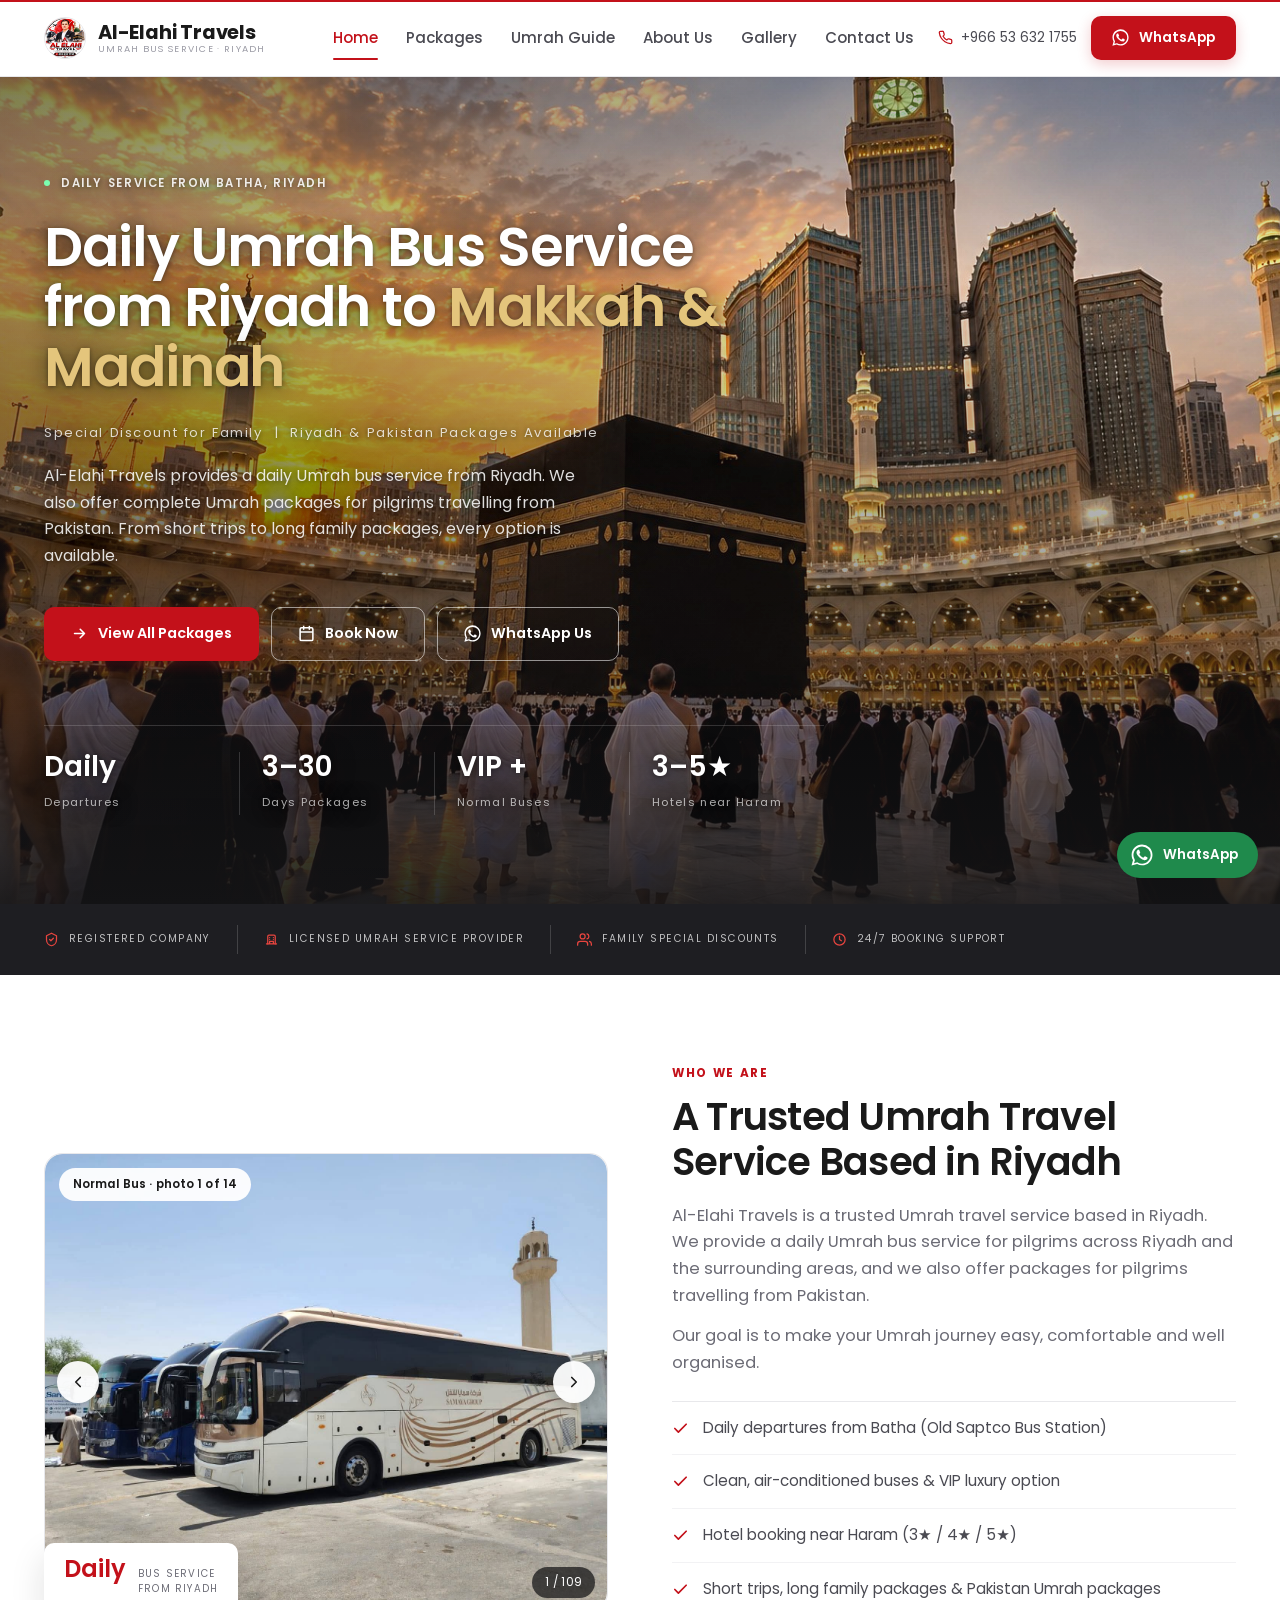
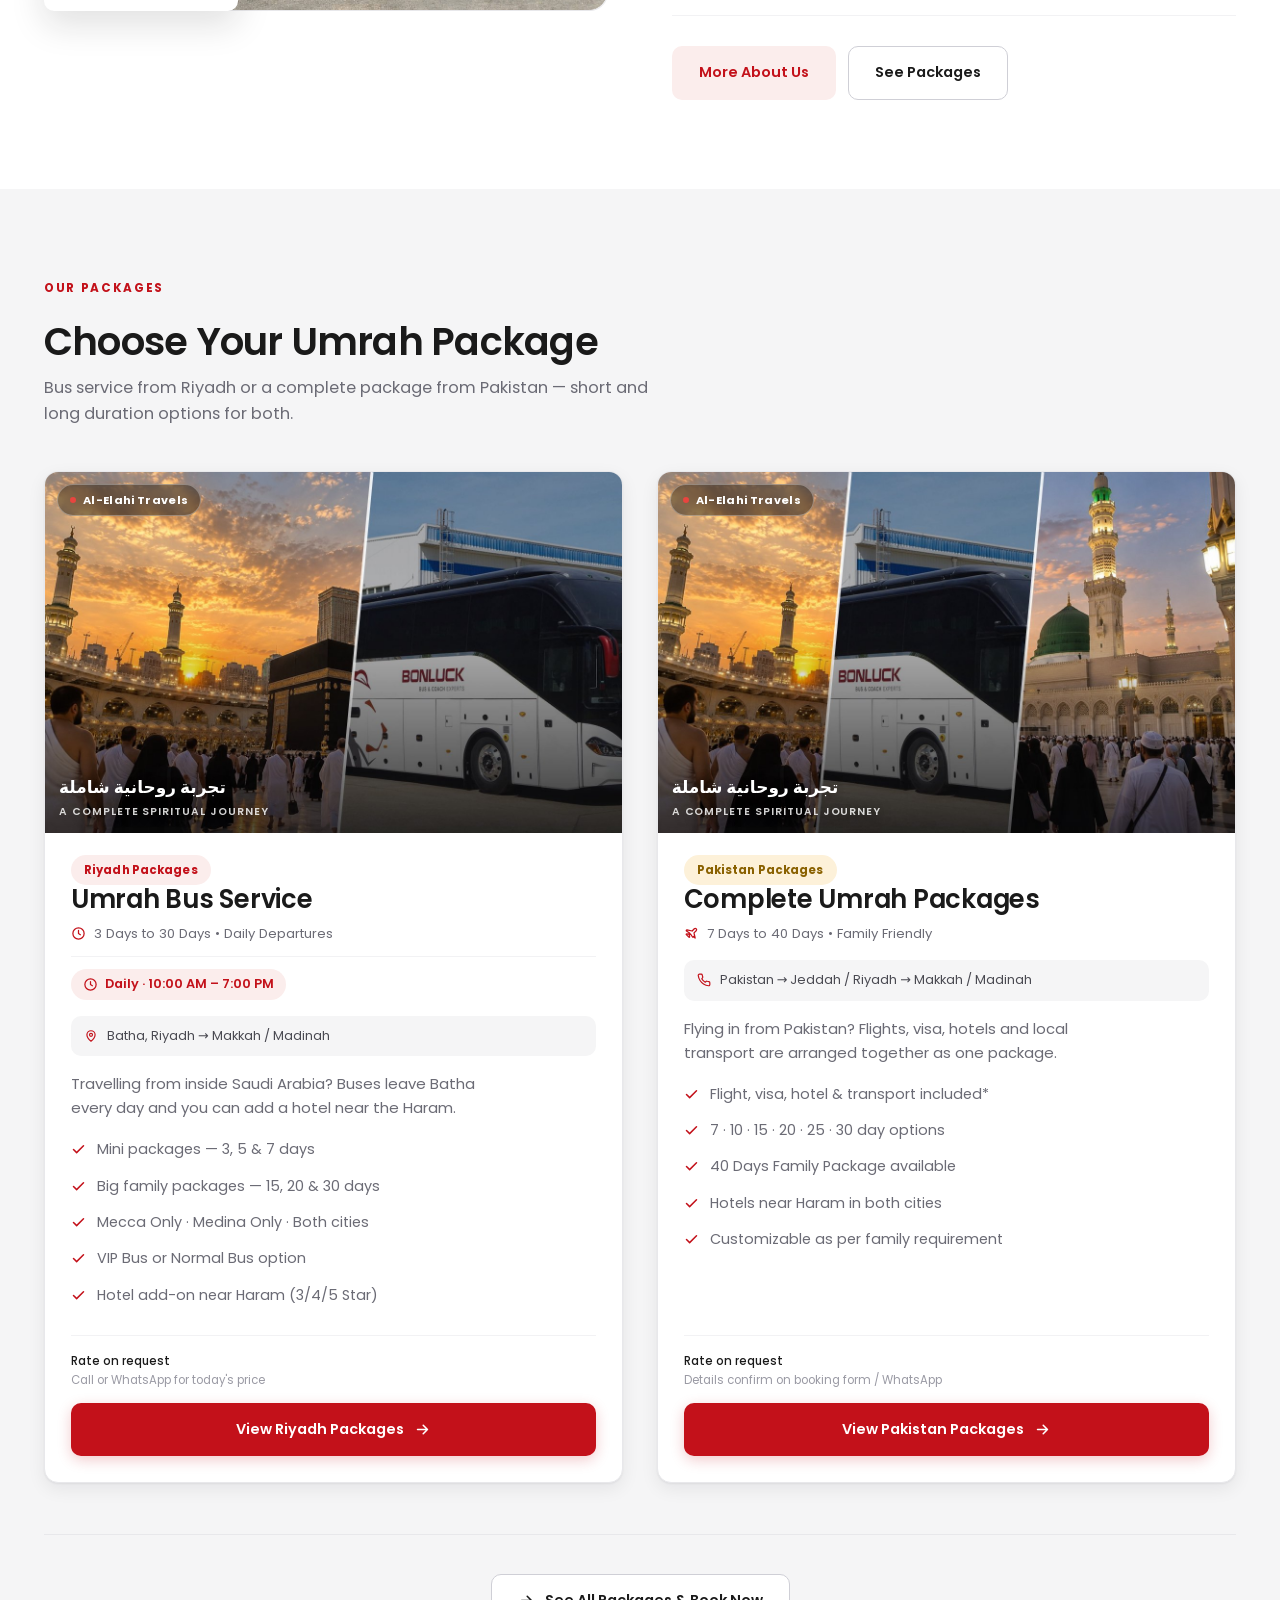
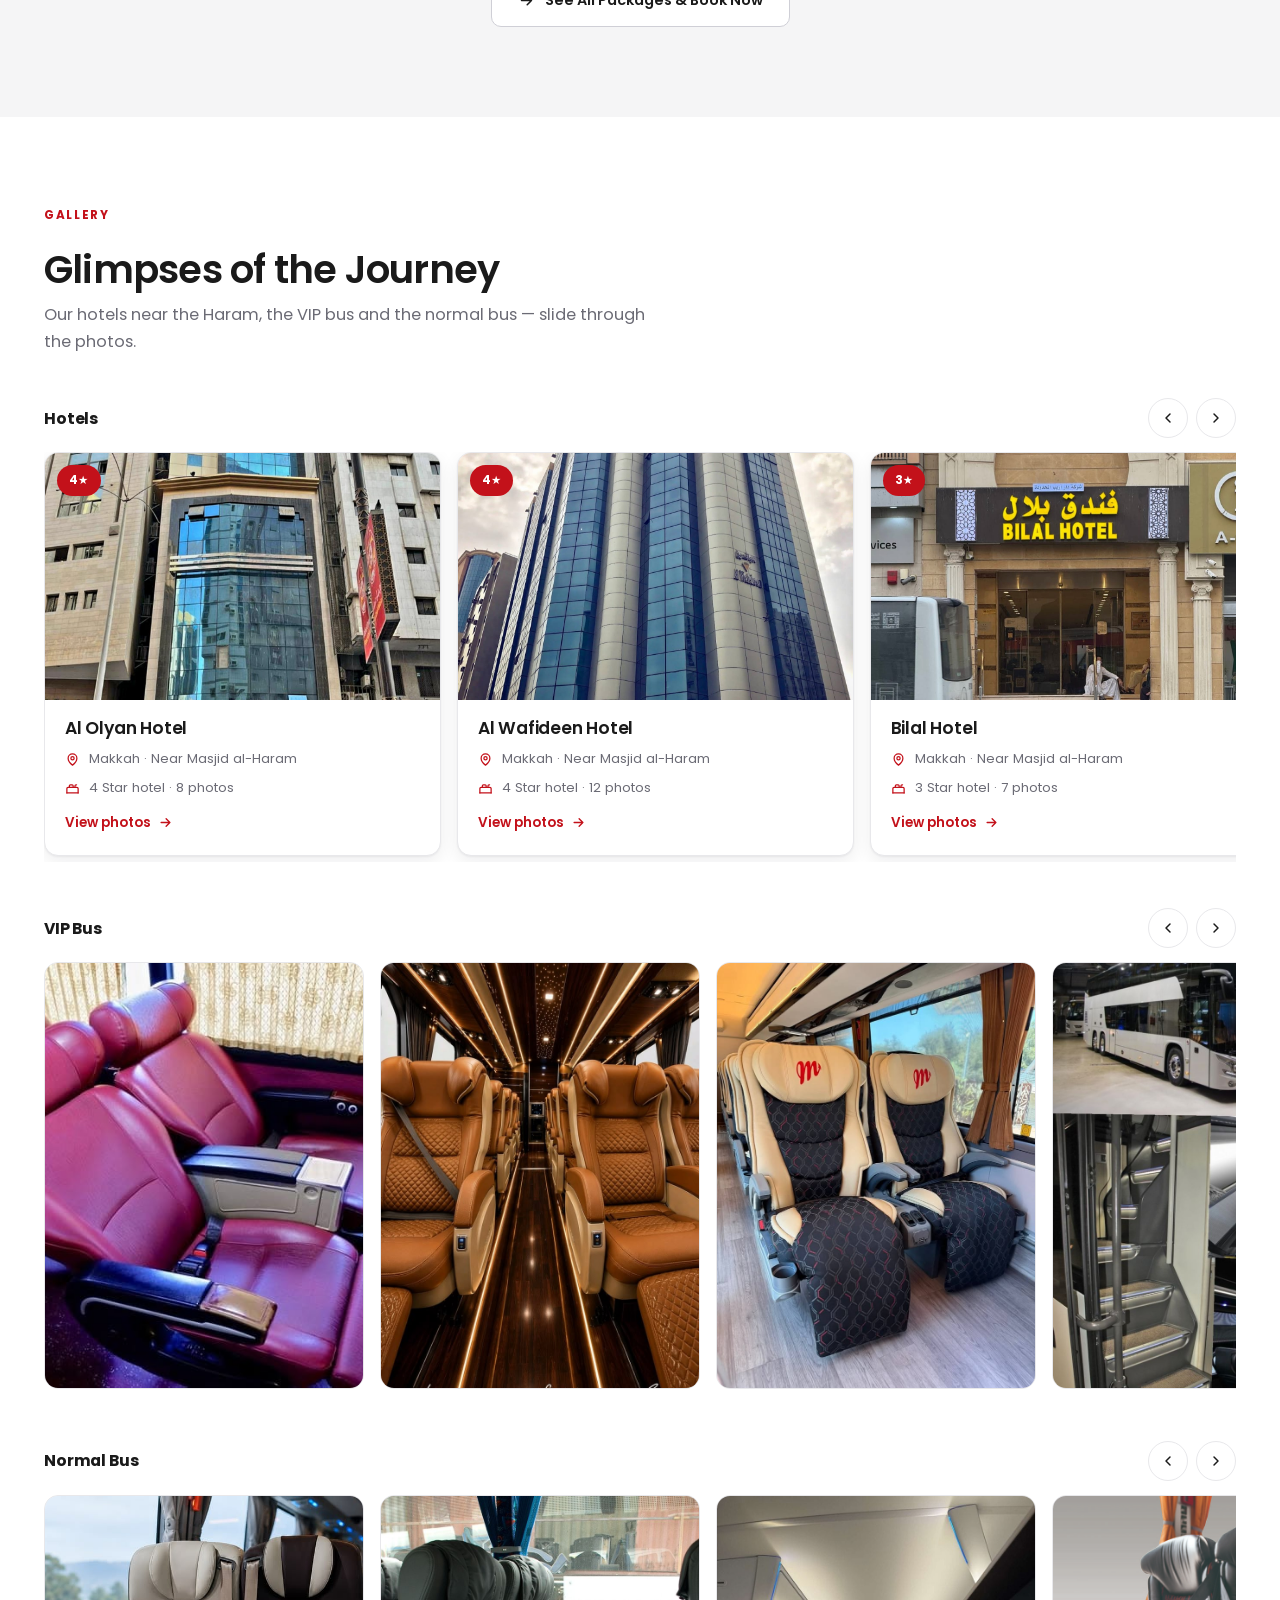
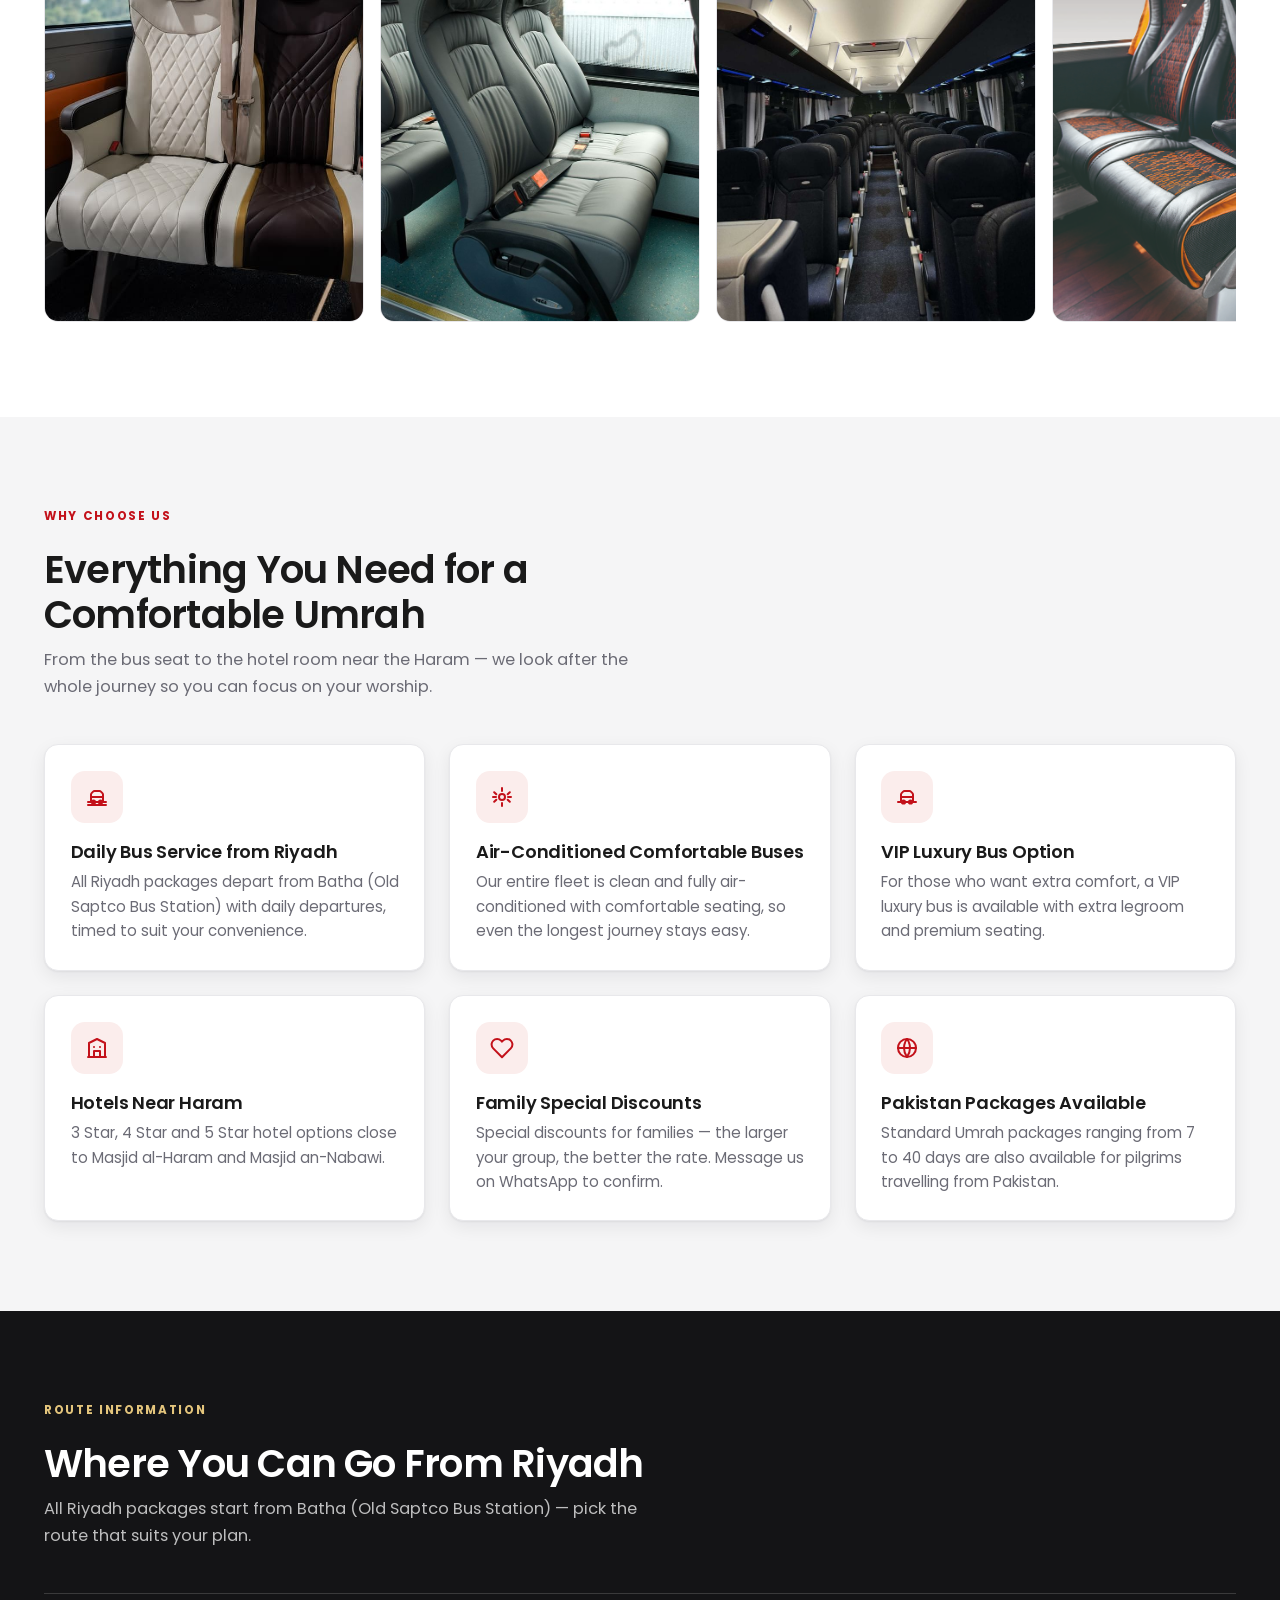
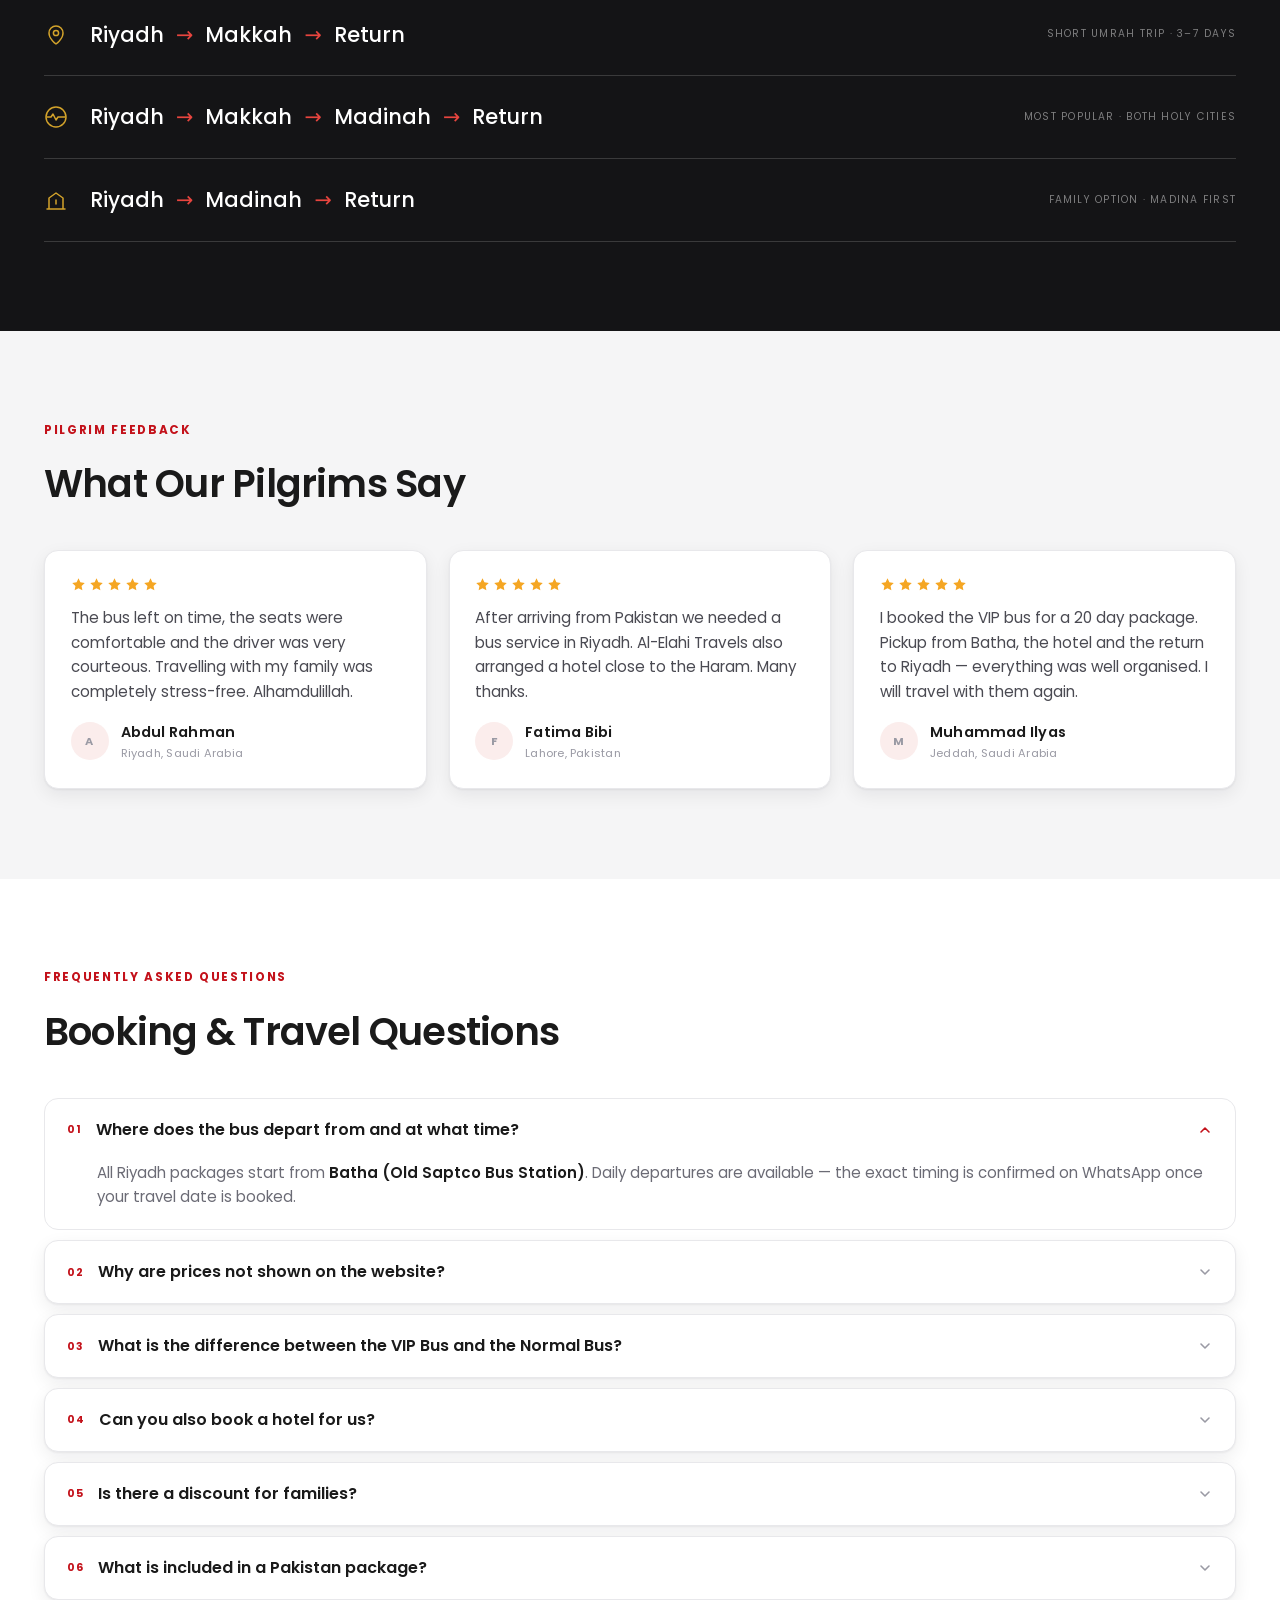
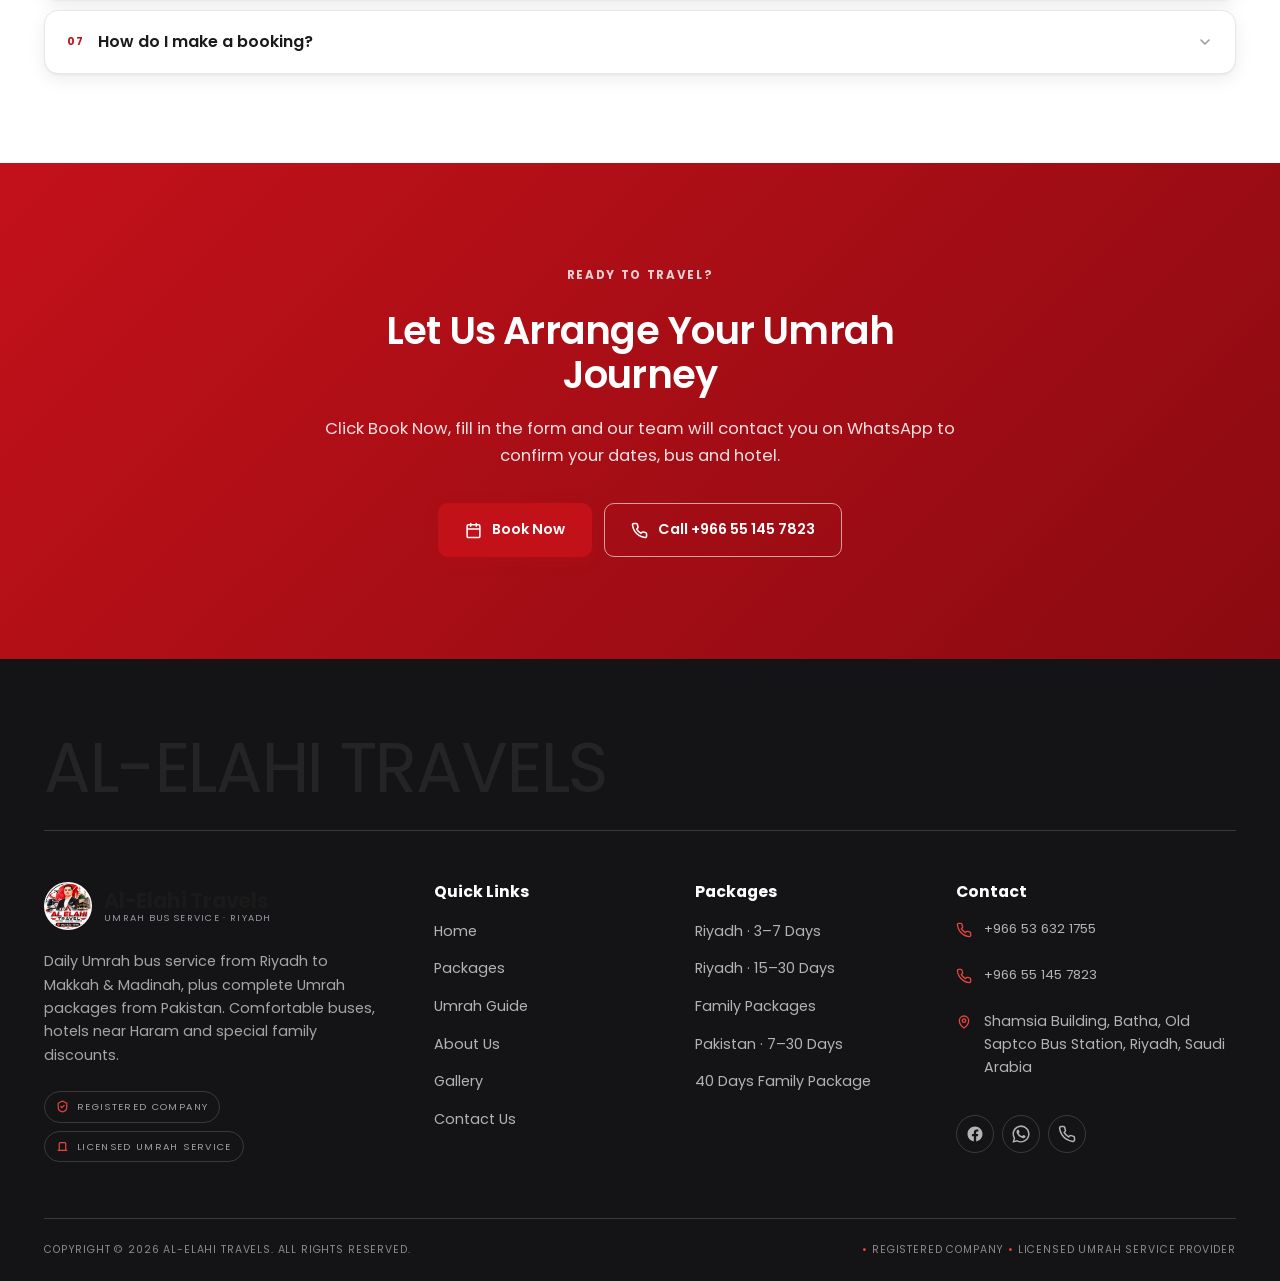
==== commit 499ecb6e: "Home page: remove the 'View All Hotel Photos' + 'Open Full Gallery' buttons Dropped the whole .secti" ====
--- a/index.html
+++ b/index.html
@@ -380,11 +380,6 @@
           </div>
           <div class="gl-track" data-gl-track="normal"></div>
         </div>
-      </div>
-
-      <div class="section-cta" data-reveal>
-        <button class="btn btn--outline" type="button" id="hotelViewAll">View All Hotel Photos</button>
-        <a class="btn btn--outline" href="gallery.html">Open Full Gallery</a>
       </div>
     </div>
   </section>
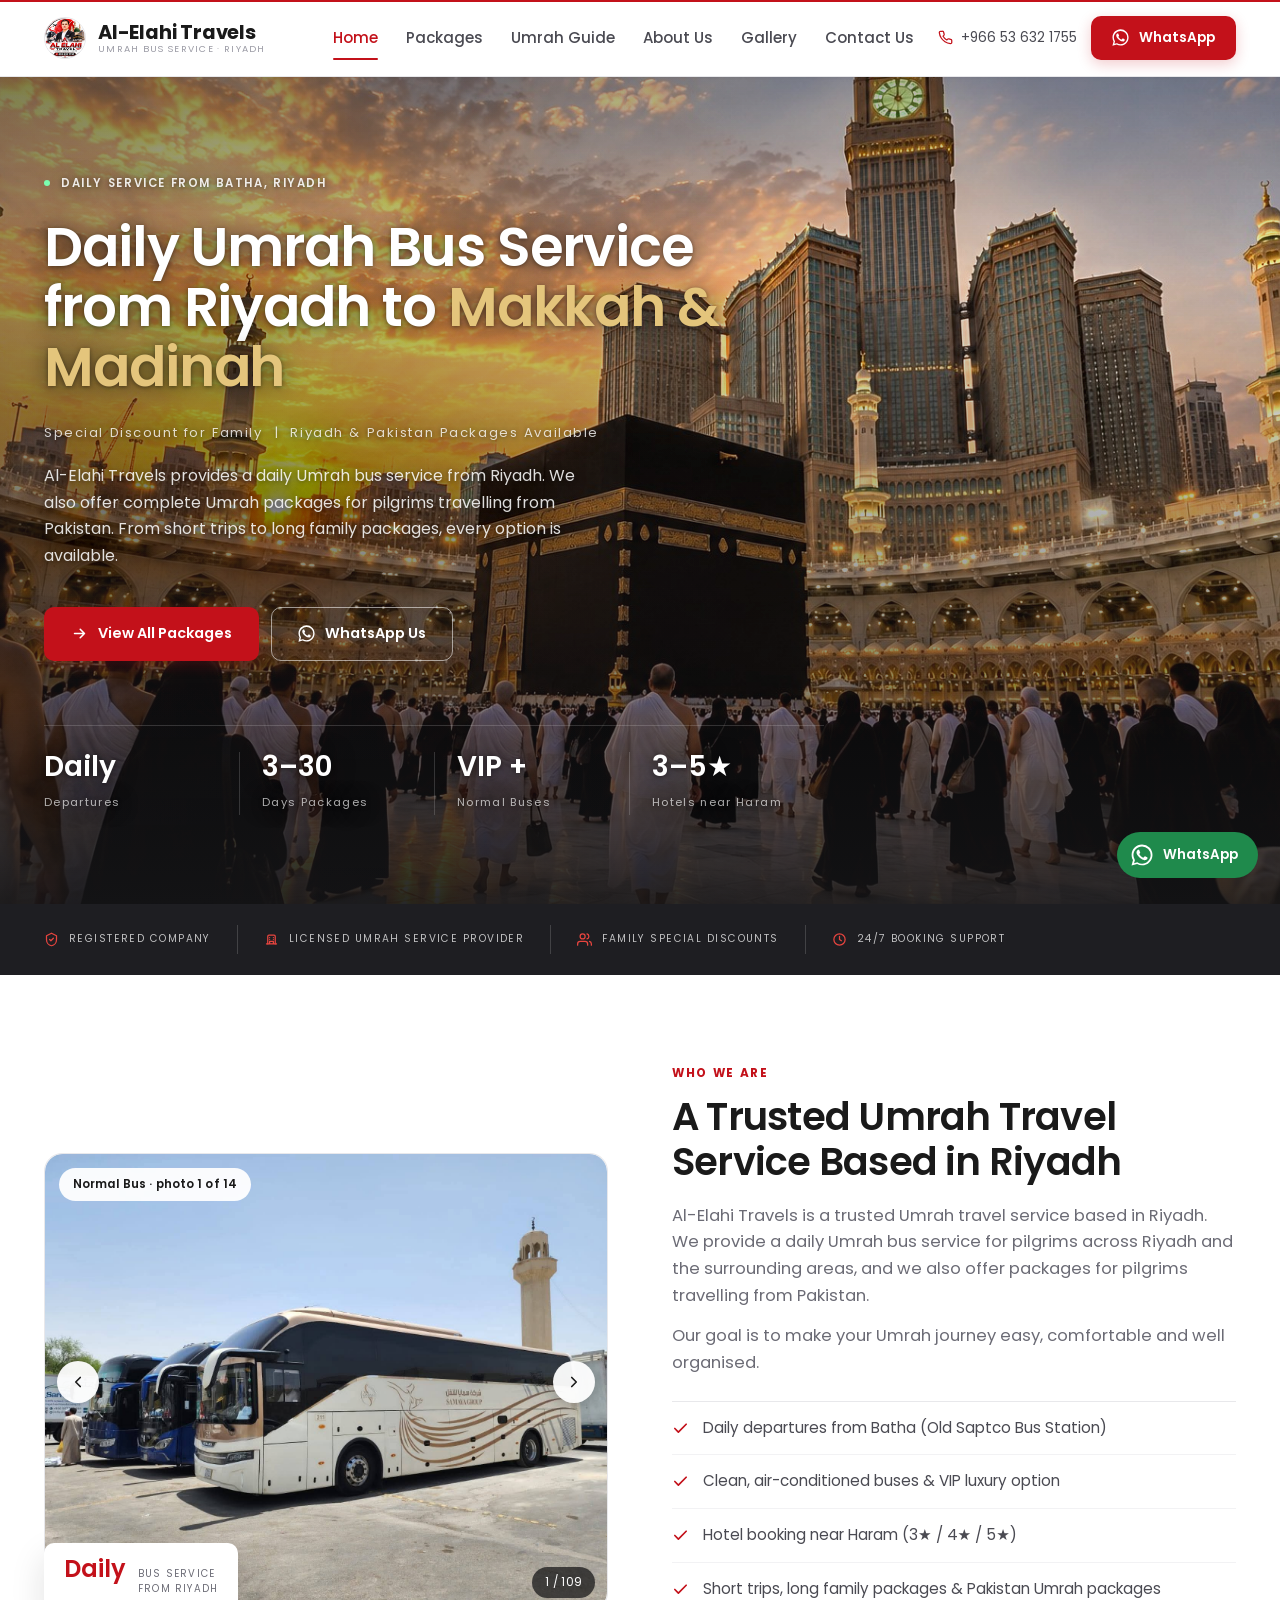
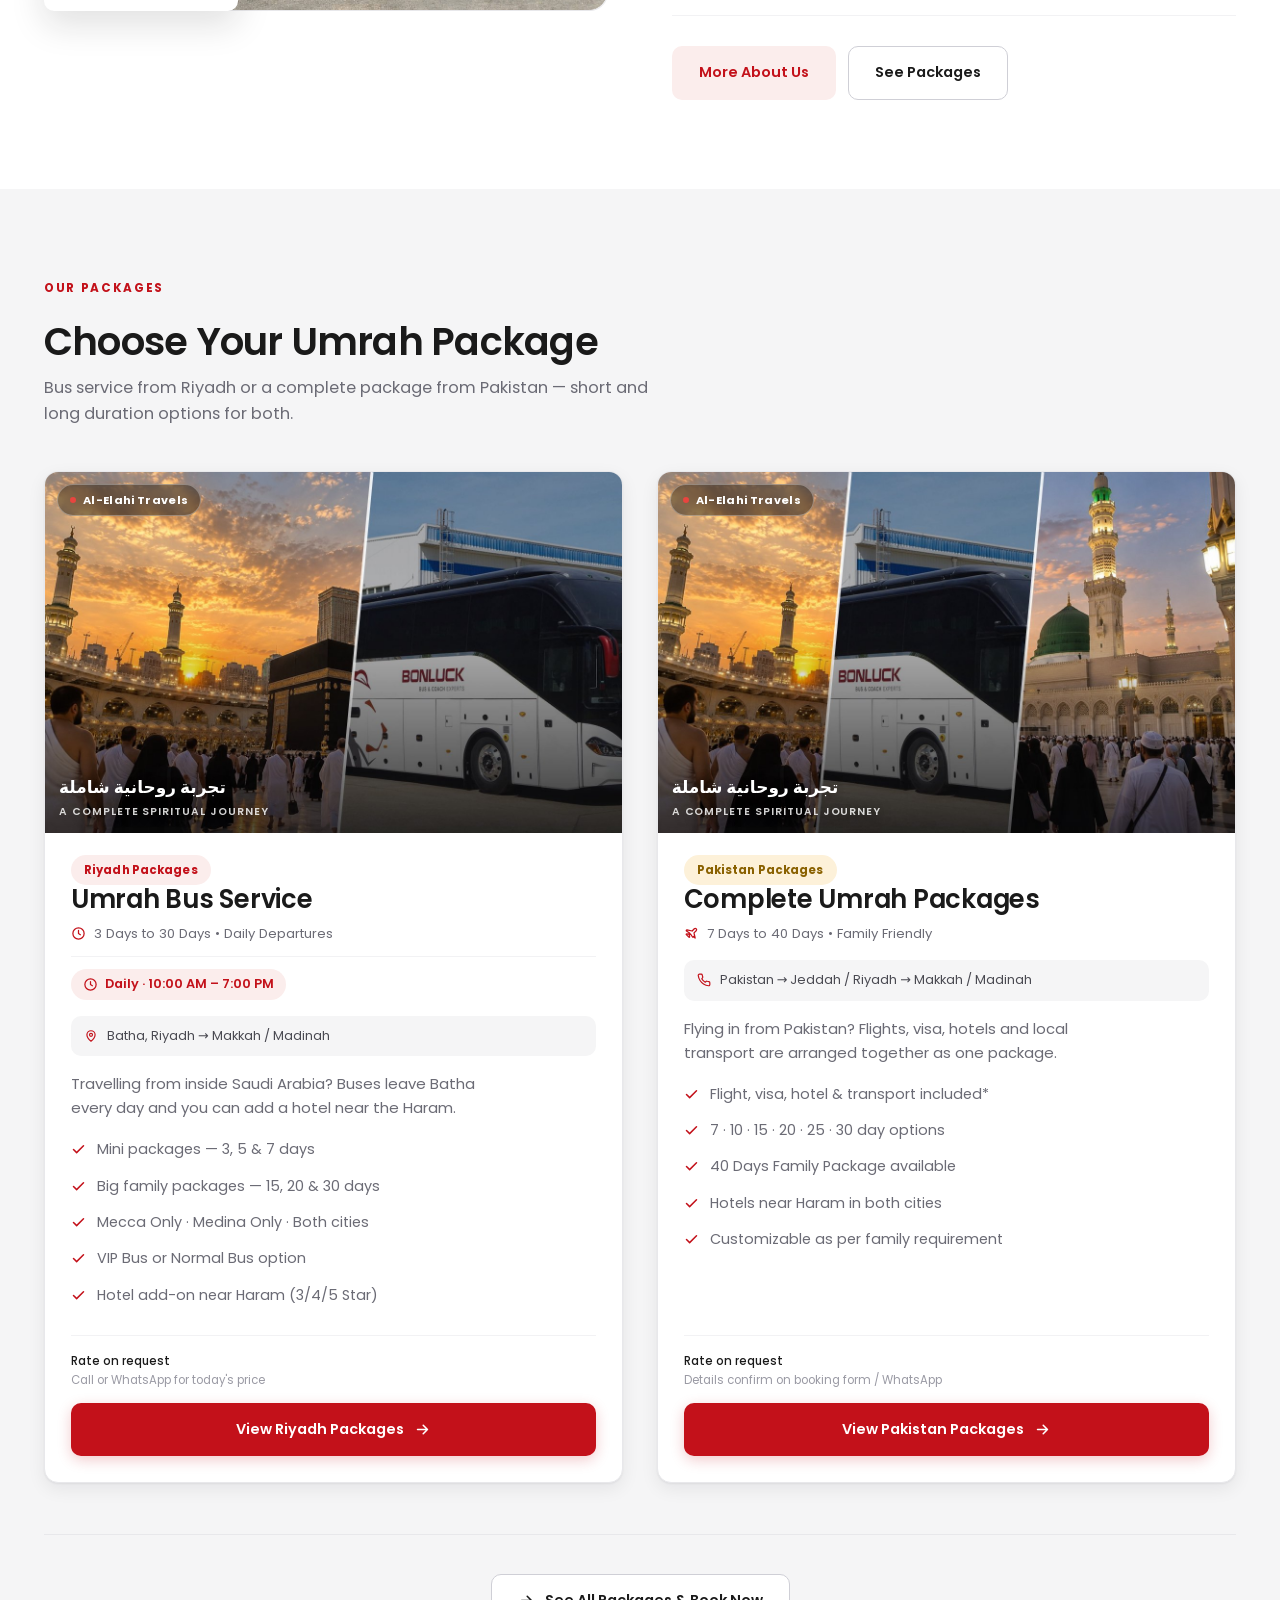
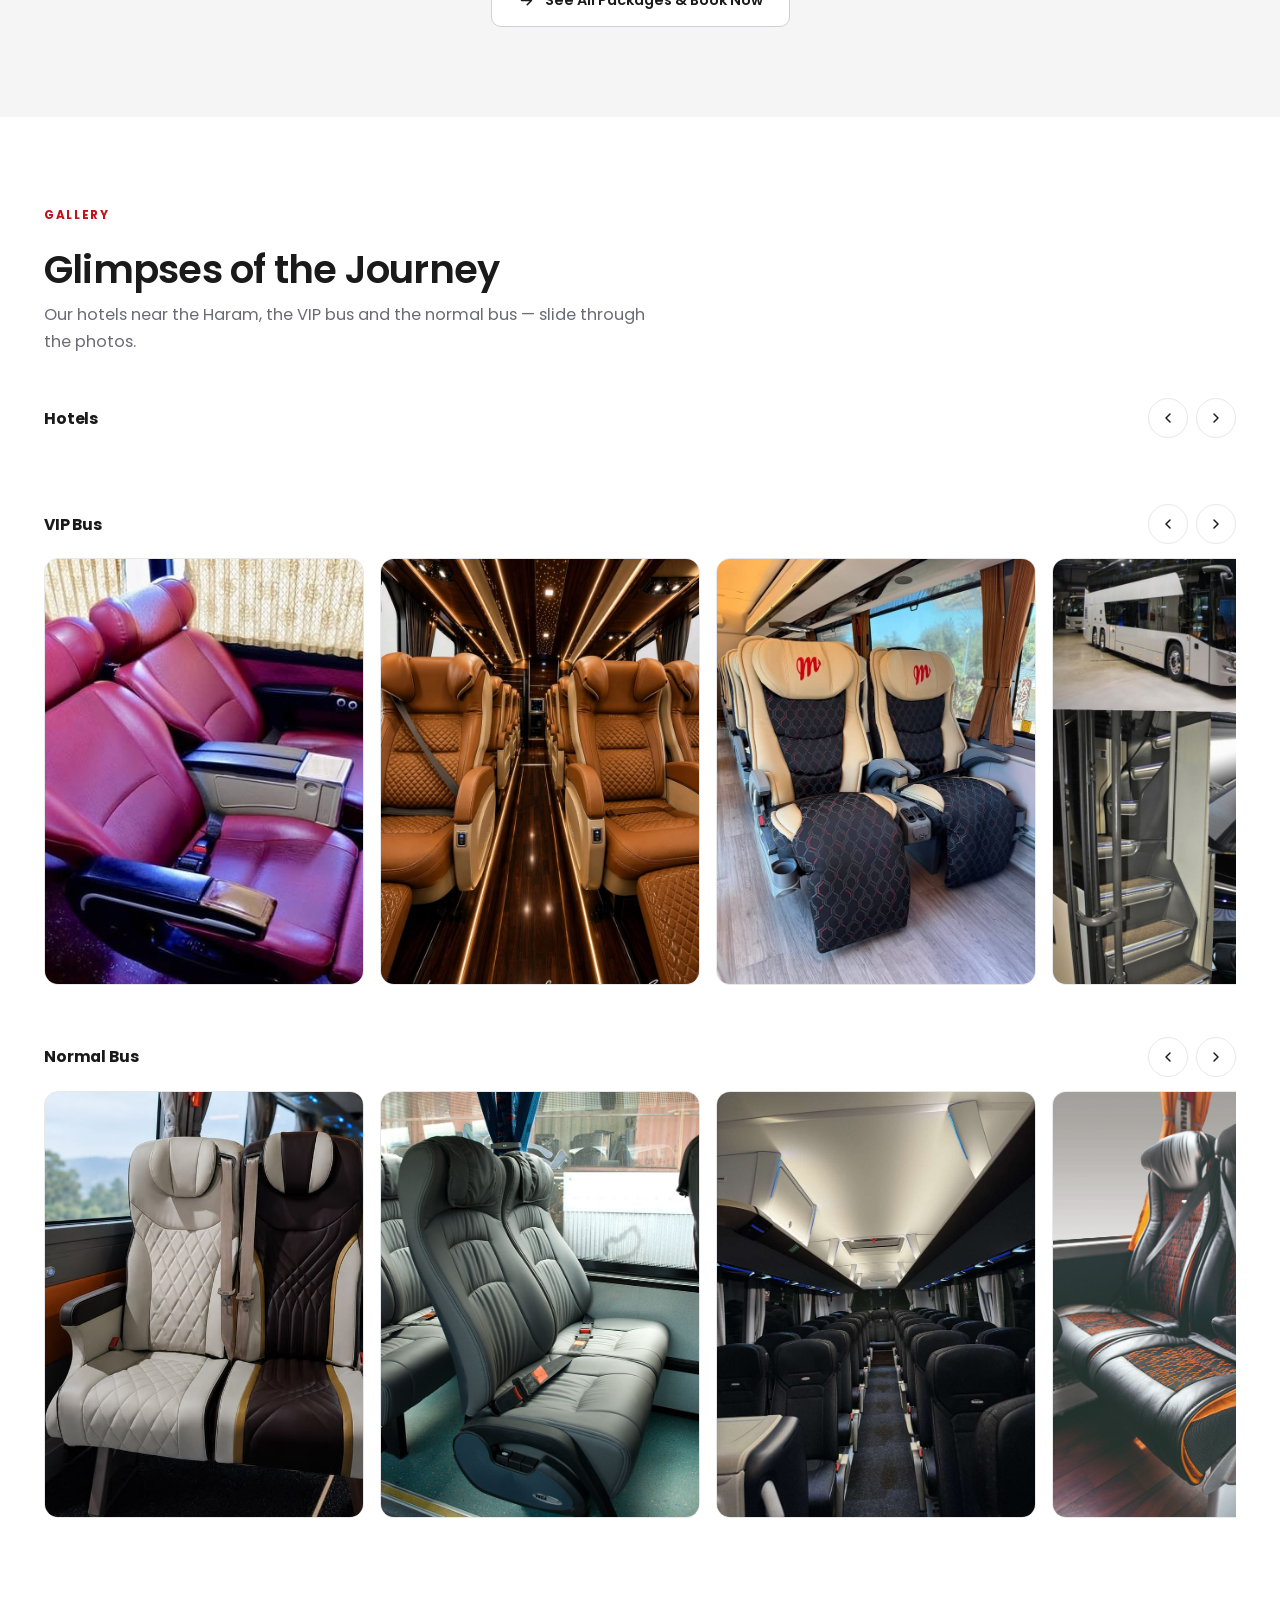
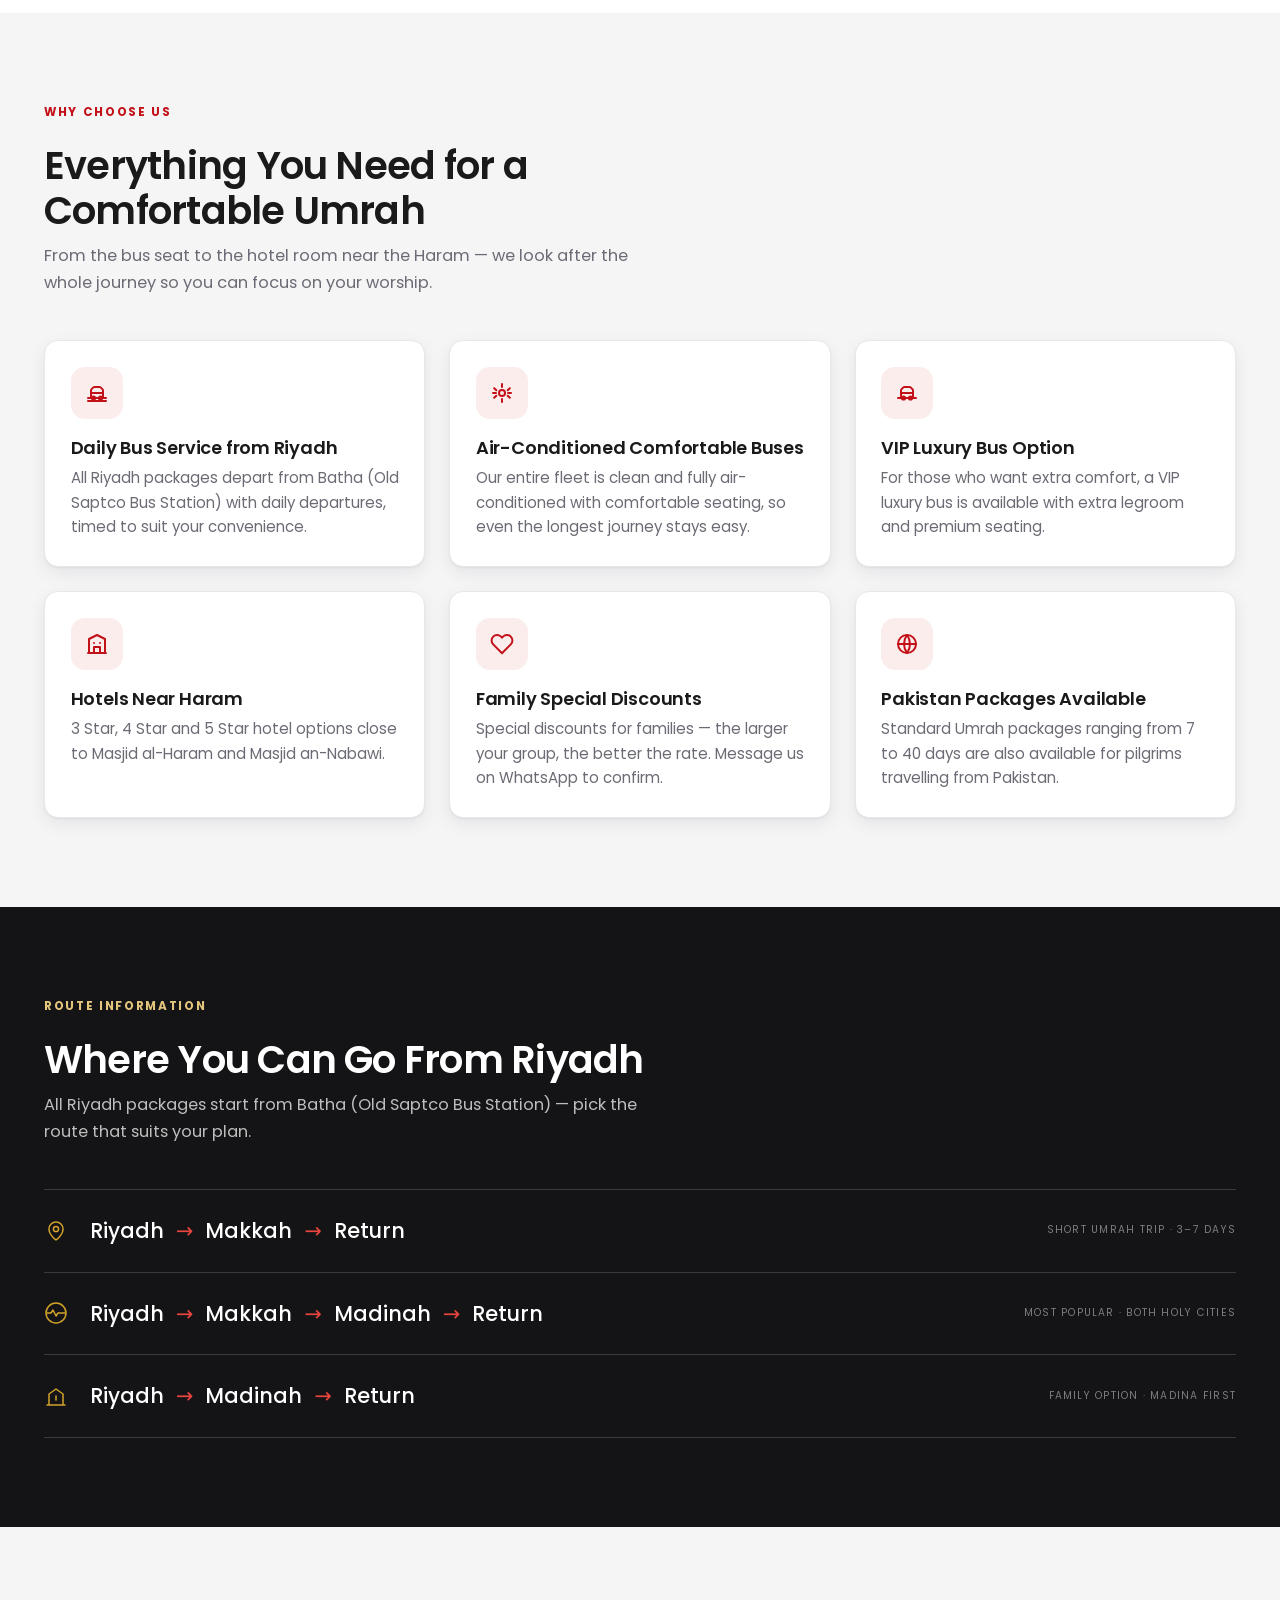
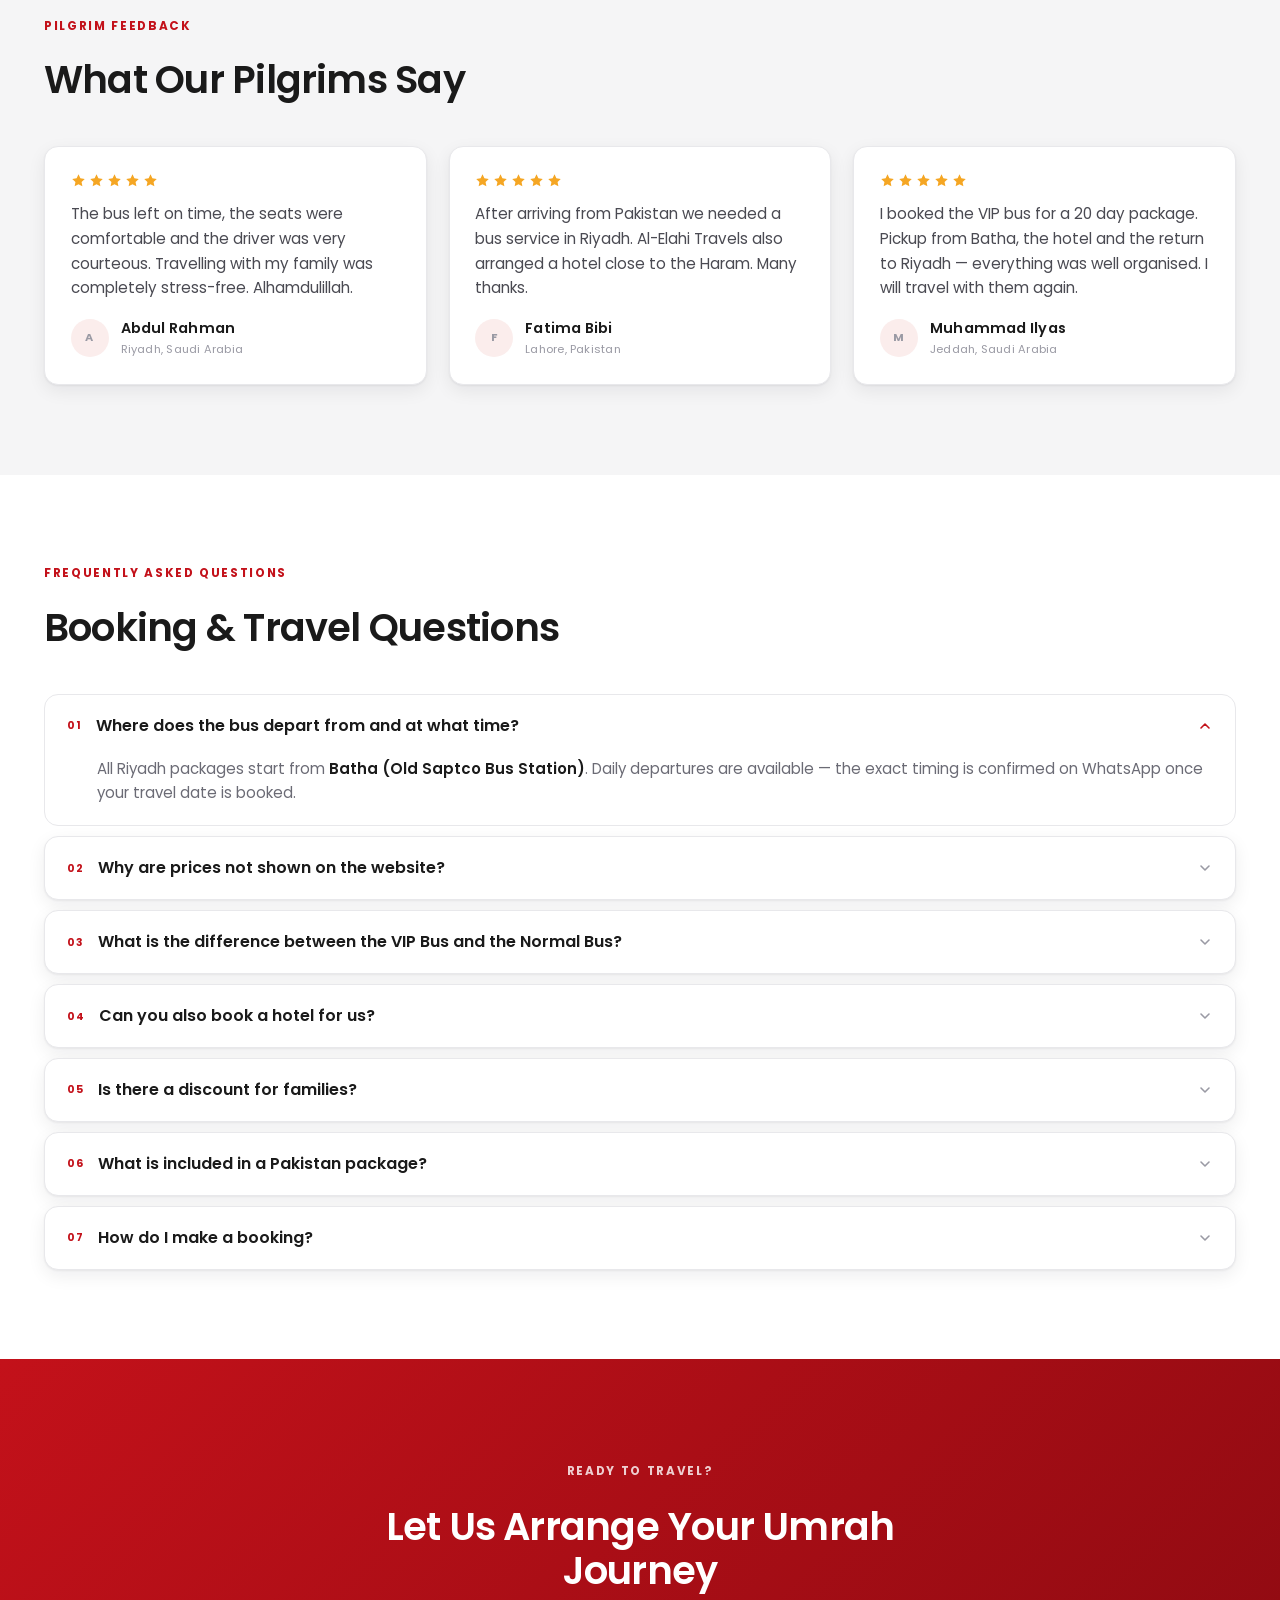
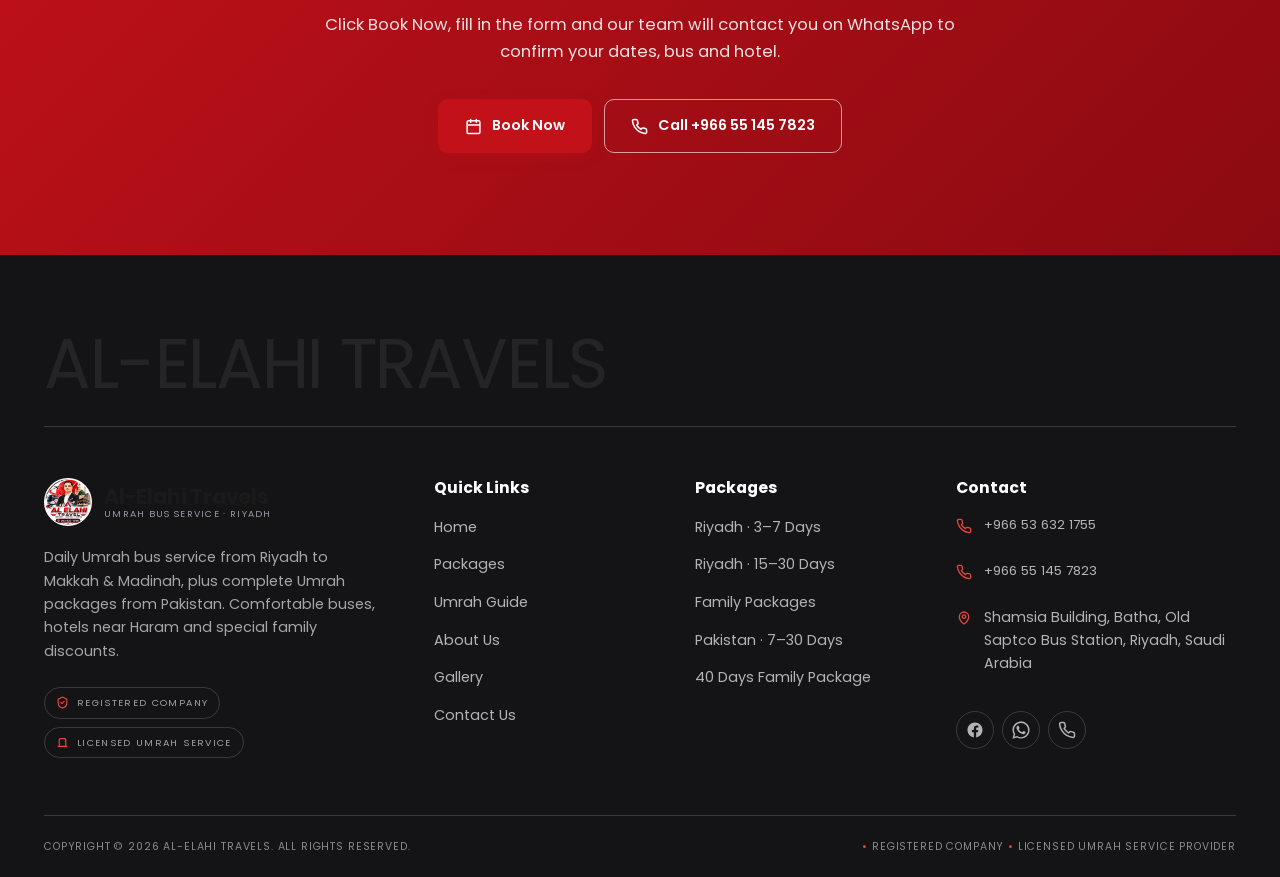
==== commit 9829b4c4: "Home hero: remove the Book Now button The hero button row is now just 'View All Packages' + 'WhatsAp" ====
--- a/index.html
+++ b/index.html
@@ -139,10 +139,6 @@
           <a class="btn btn--gold" href="packages.html">
             <svg viewBox="0 0 24 24" fill="none" stroke="currentColor" stroke-width="2.2" stroke-linecap="round" stroke-linejoin="round"><path d="M2 12h20M12 2v20" opacity="0"/><path d="M5 12h14M13 6l6 6-6 6"/></svg>
             View All Packages
-          </a>
-          <a class="btn btn--ghost" href="#" data-book="General Inquiry">
-            <svg viewBox="0 0 24 24" fill="none" stroke="currentColor" stroke-width="2.2" stroke-linecap="round" stroke-linejoin="round"><path d="M8 2v4M16 2v4M3 10h18M5 4h14a2 2 0 0 1 2 2v14a2 2 0 0 1-2 2H5a2 2 0 0 1-2-2V6a2 2 0 0 1 2-2z"/></svg>
-            Book Now
           </a>
           <a class="btn btn--ghost" href="https://wa.me/966536321755?text=Assalam%20o%20Alaikum%2C%20I%20want%20to%20inquire%20about%20your%20Umrah%20bus%20service%20from%20Riyadh." target="_blank" rel="noopener">
             <svg viewBox="0 0 24 24" fill="currentColor"><path d="M17.47 14.38c-.3-.15-1.75-.86-2.02-.96-.27-.1-.47-.15-.67.15-.2.3-.77.96-.94 1.16-.17.2-.35.22-.65.07-.3-.15-1.26-.46-2.4-1.48-.89-.79-1.49-1.77-1.66-2.07-.17-.3-.02-.46.13-.61.13-.13.3-.35.45-.52.15-.17.2-.3.3-.5.1-.2.05-.37-.02-.52-.08-.15-.67-1.6-.92-2.2-.24-.58-.49-.5-.67-.51h-.57c-.2 0-.52.07-.79.37-.27.3-1.04 1.01-1.04 2.47 0 1.46 1.06 2.87 1.21 3.07.15.2 2.1 3.2 5.08 4.49.71.31 1.26.49 1.69.63.71.23 1.36.19 1.87.12.57-.09 1.75-.72 2-1.41.25-.69.25-1.28.17-1.41-.07-.13-.27-.2-.57-.35zM12.05 21.5h-.01a9.4 9.4 0 0 1-4.79-1.31l-.34-.2-3.56.93.95-3.47-.22-.36a9.38 9.38 0 0 1-1.44-5.01c0-5.18 4.22-9.4 9.42-9.4a9.36 9.36 0 0 1 6.65 2.76 9.33 9.33 0 0 1 2.76 6.65c0 5.18-4.23 9.41-9.42 9.41zM20.13 3.86A11.35 11.35 0 0 0 12.05.5C5.78.5.68 5.6.68 11.87c0 2.01.53 3.98 1.53 5.71L.58 23.5l6.06-1.59a11.33 11.33 0 0 0 5.41 1.38h.01c6.27 0 11.37-5.1 11.37-11.37 0-3.04-1.18-5.9-3.3-8.06z"/></svg>
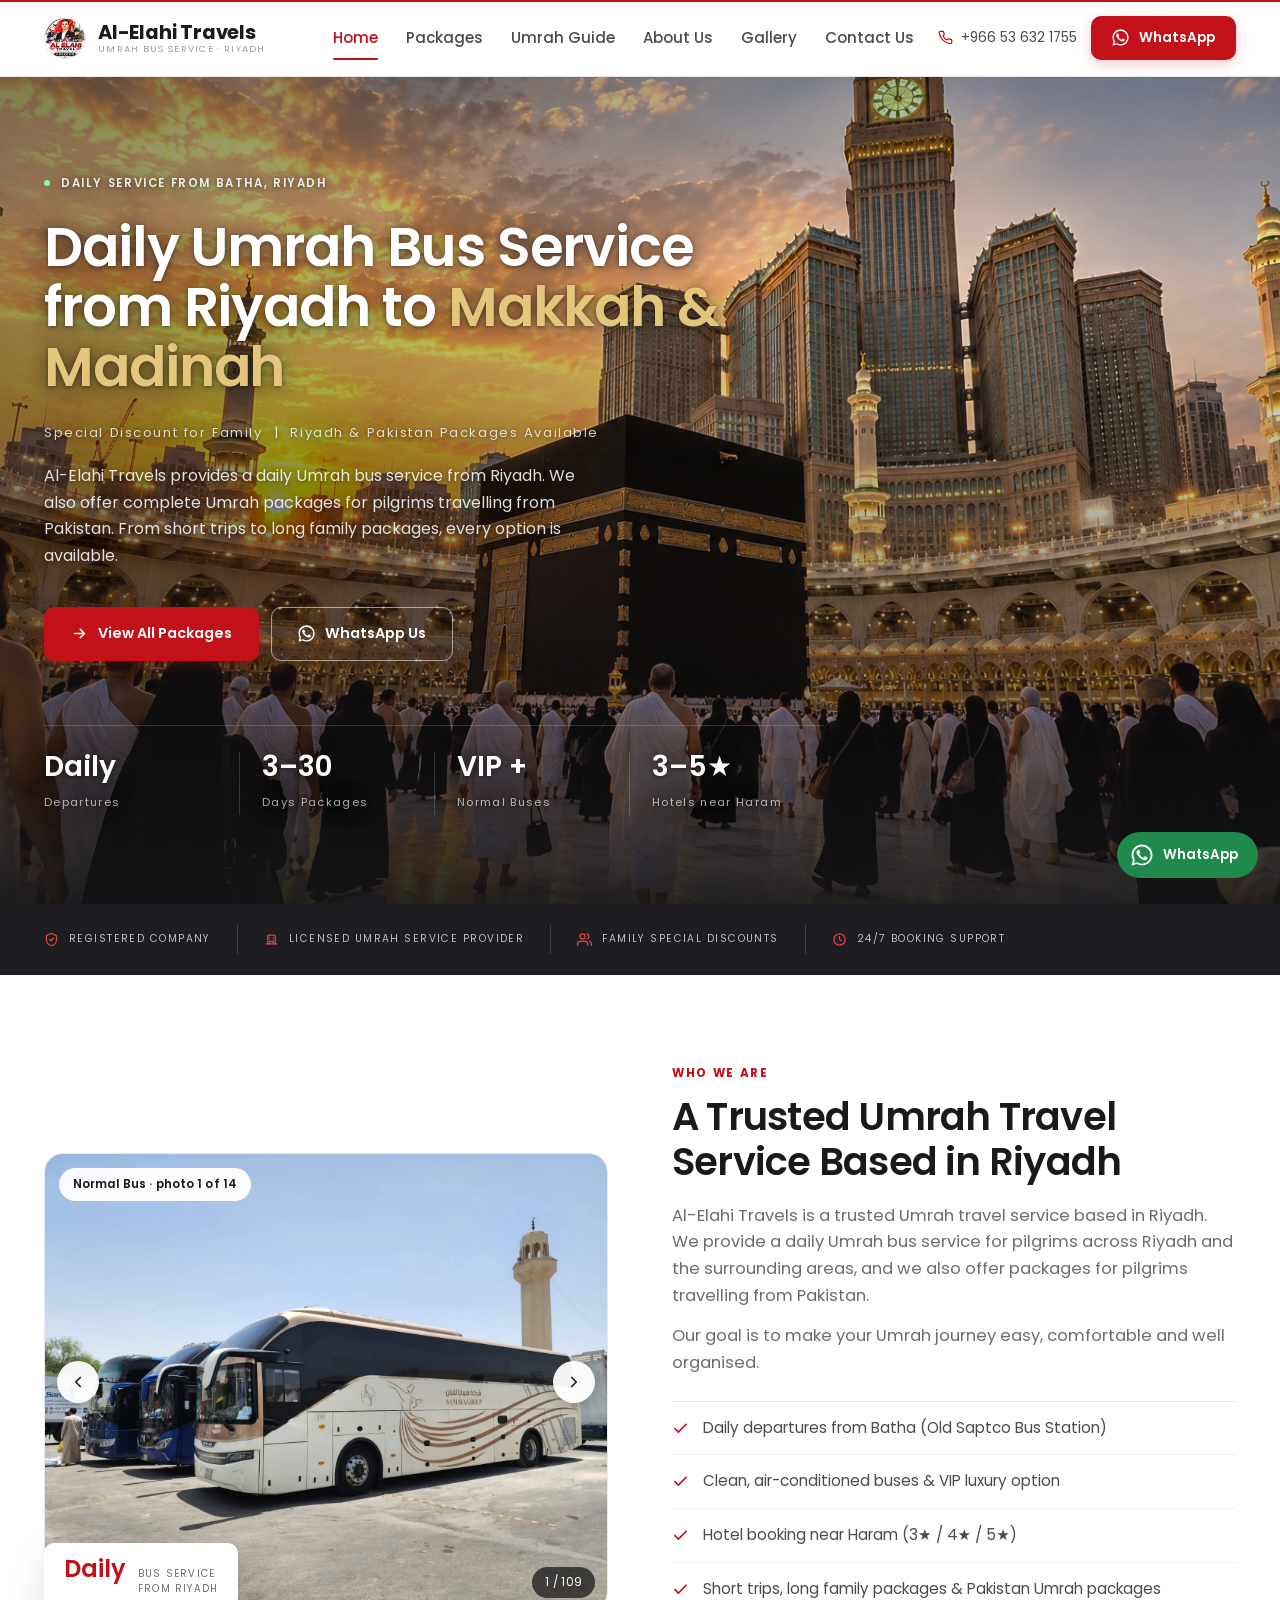
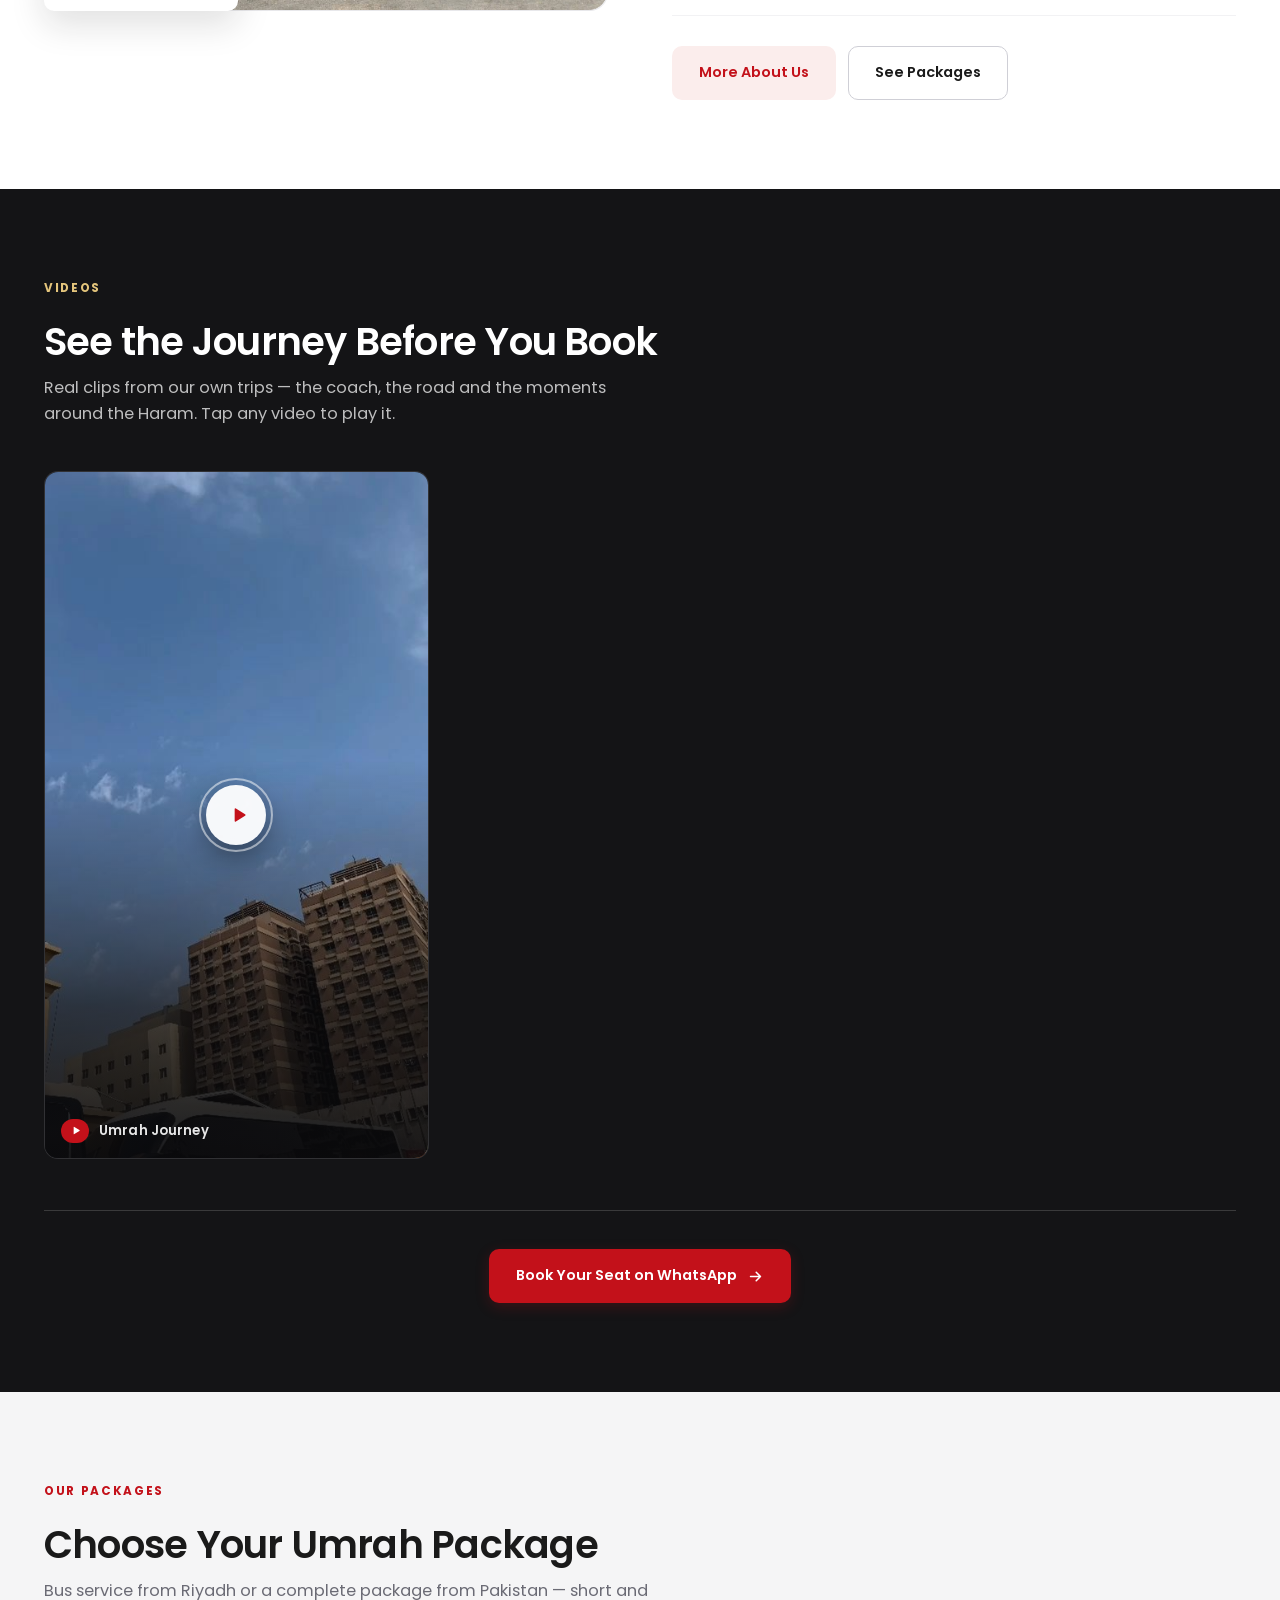
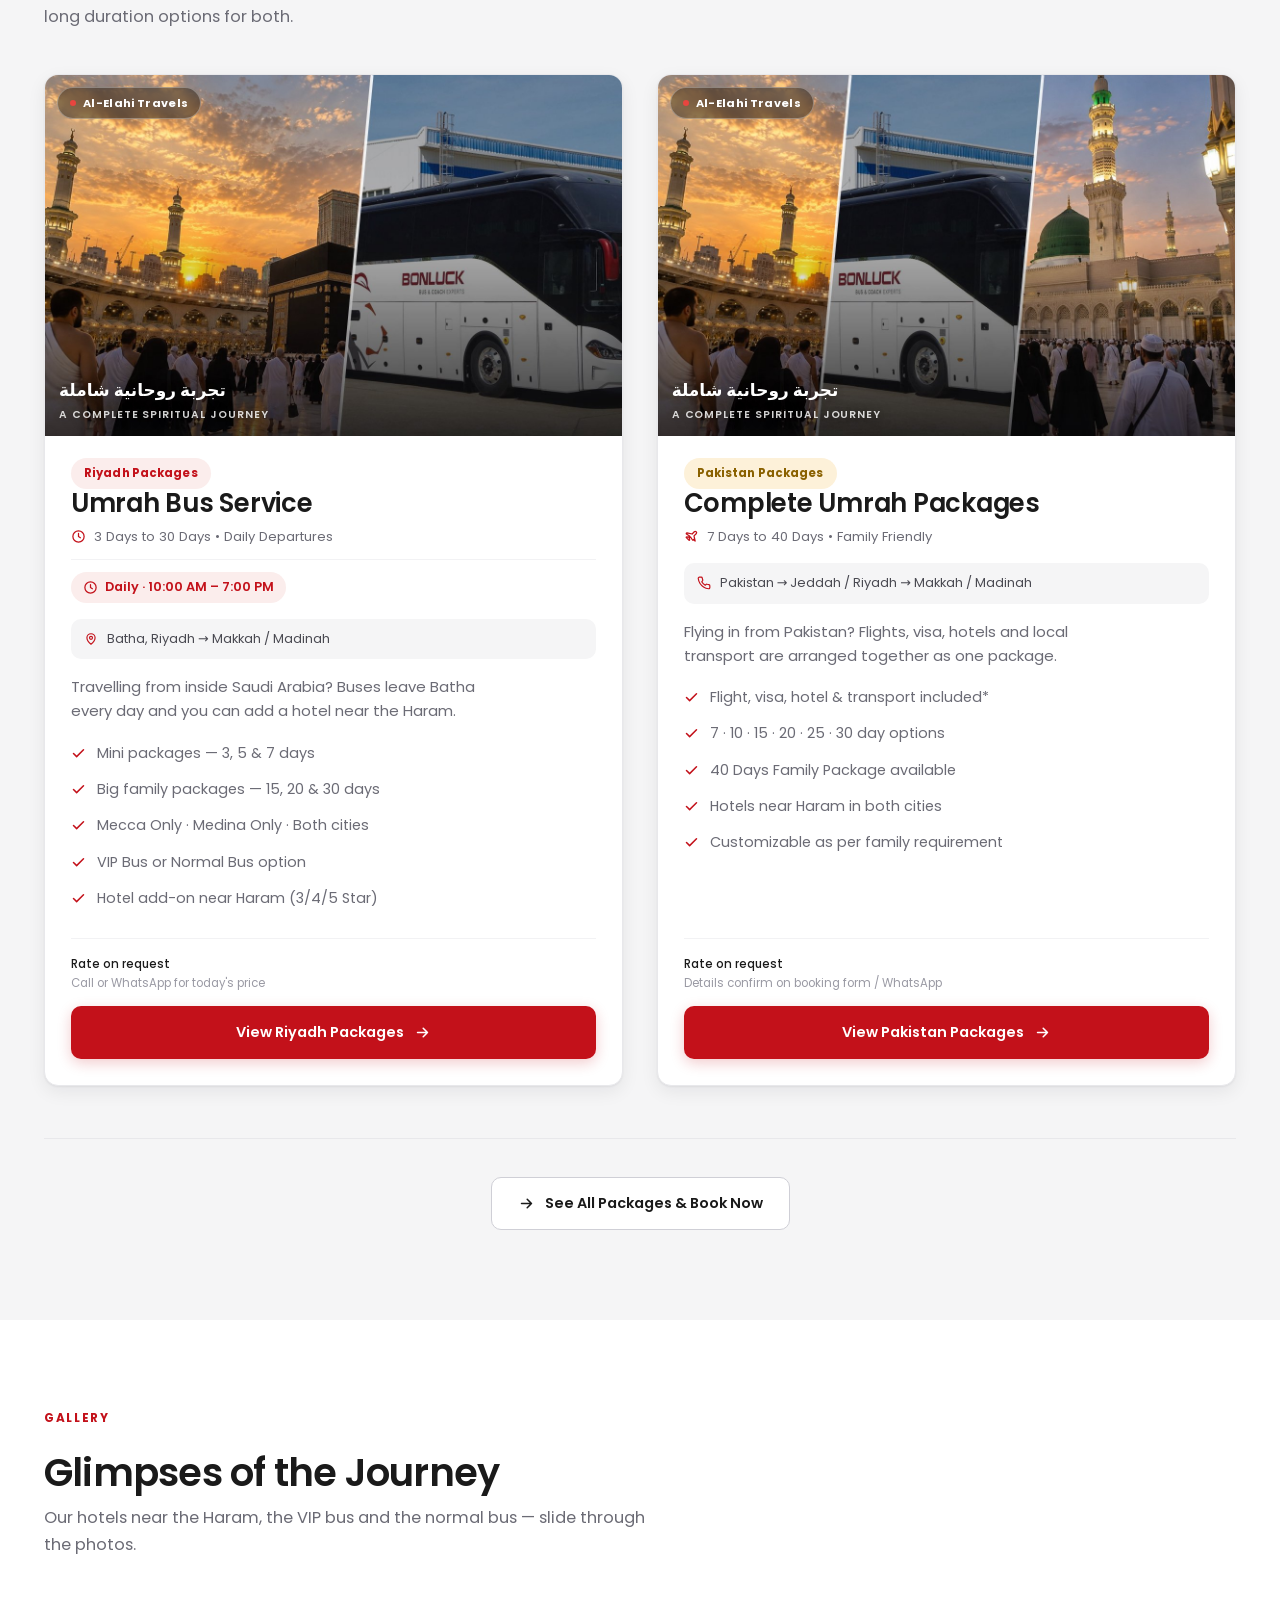
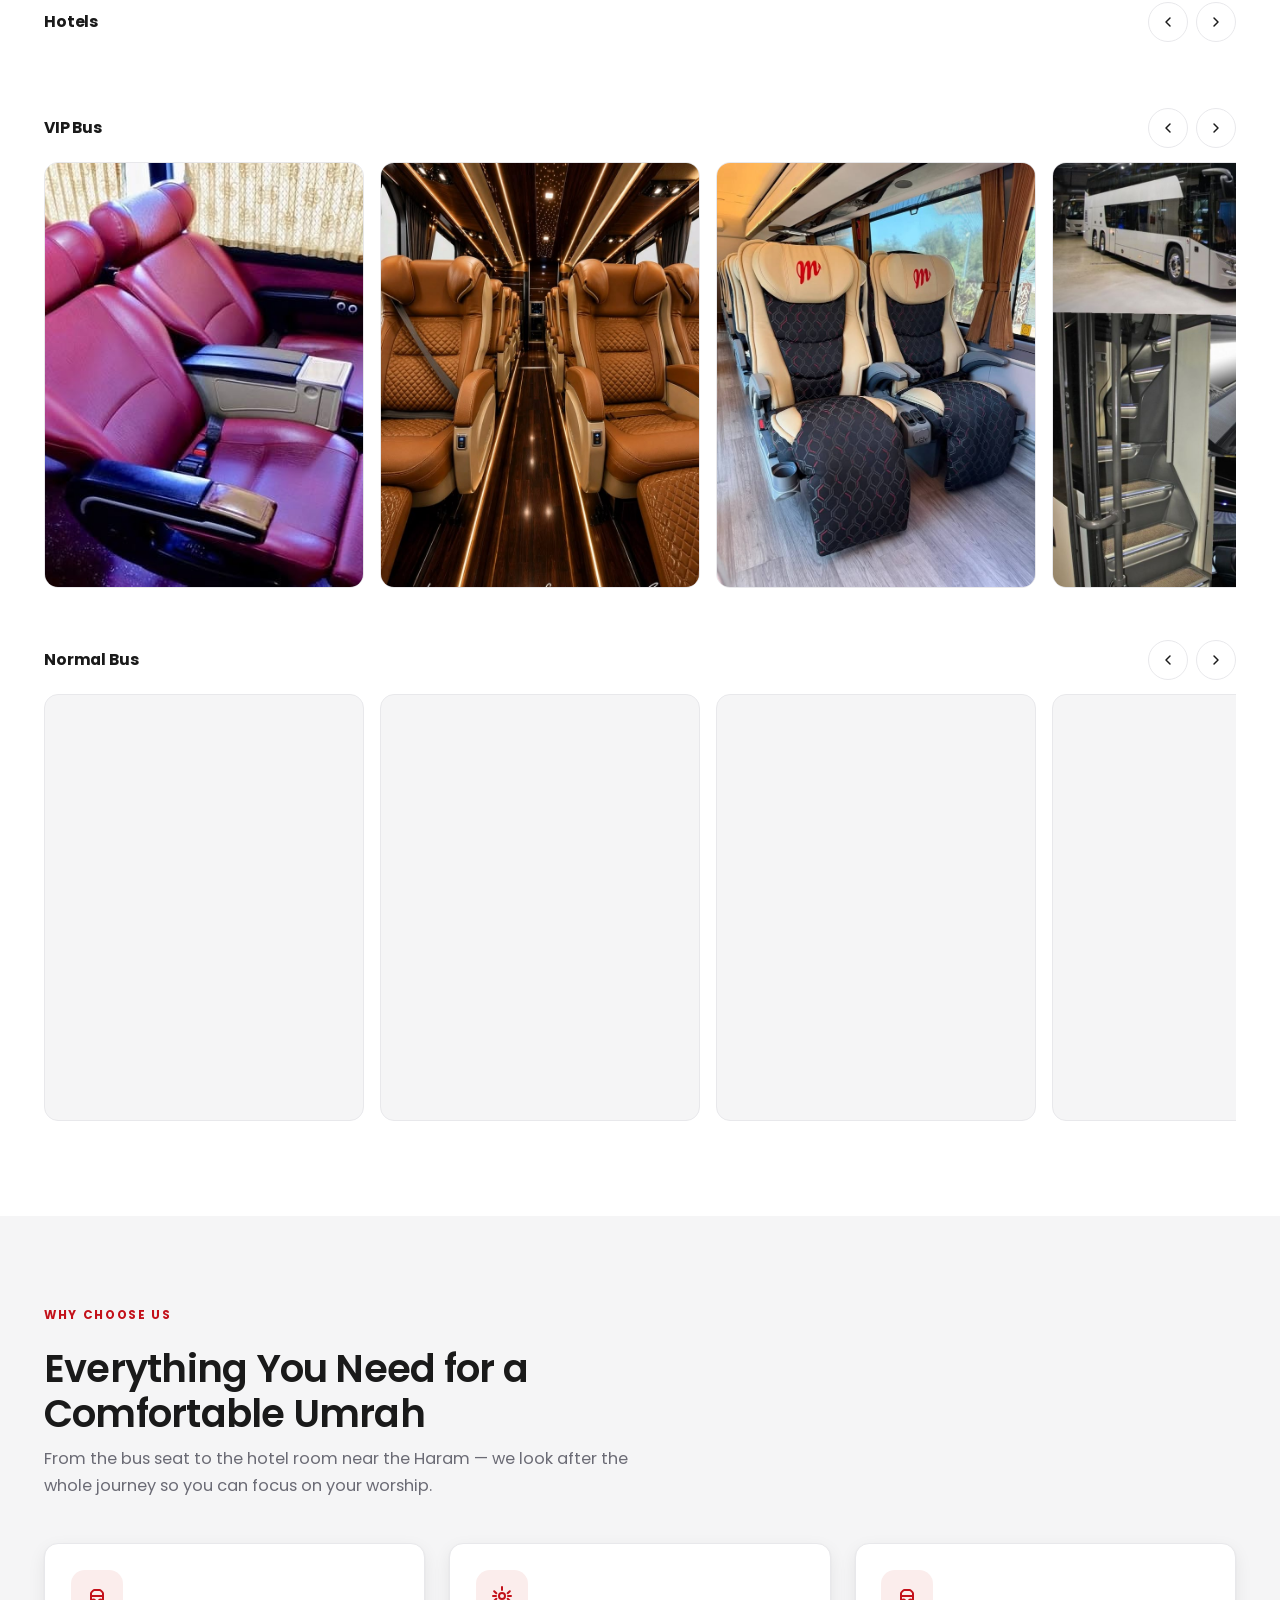
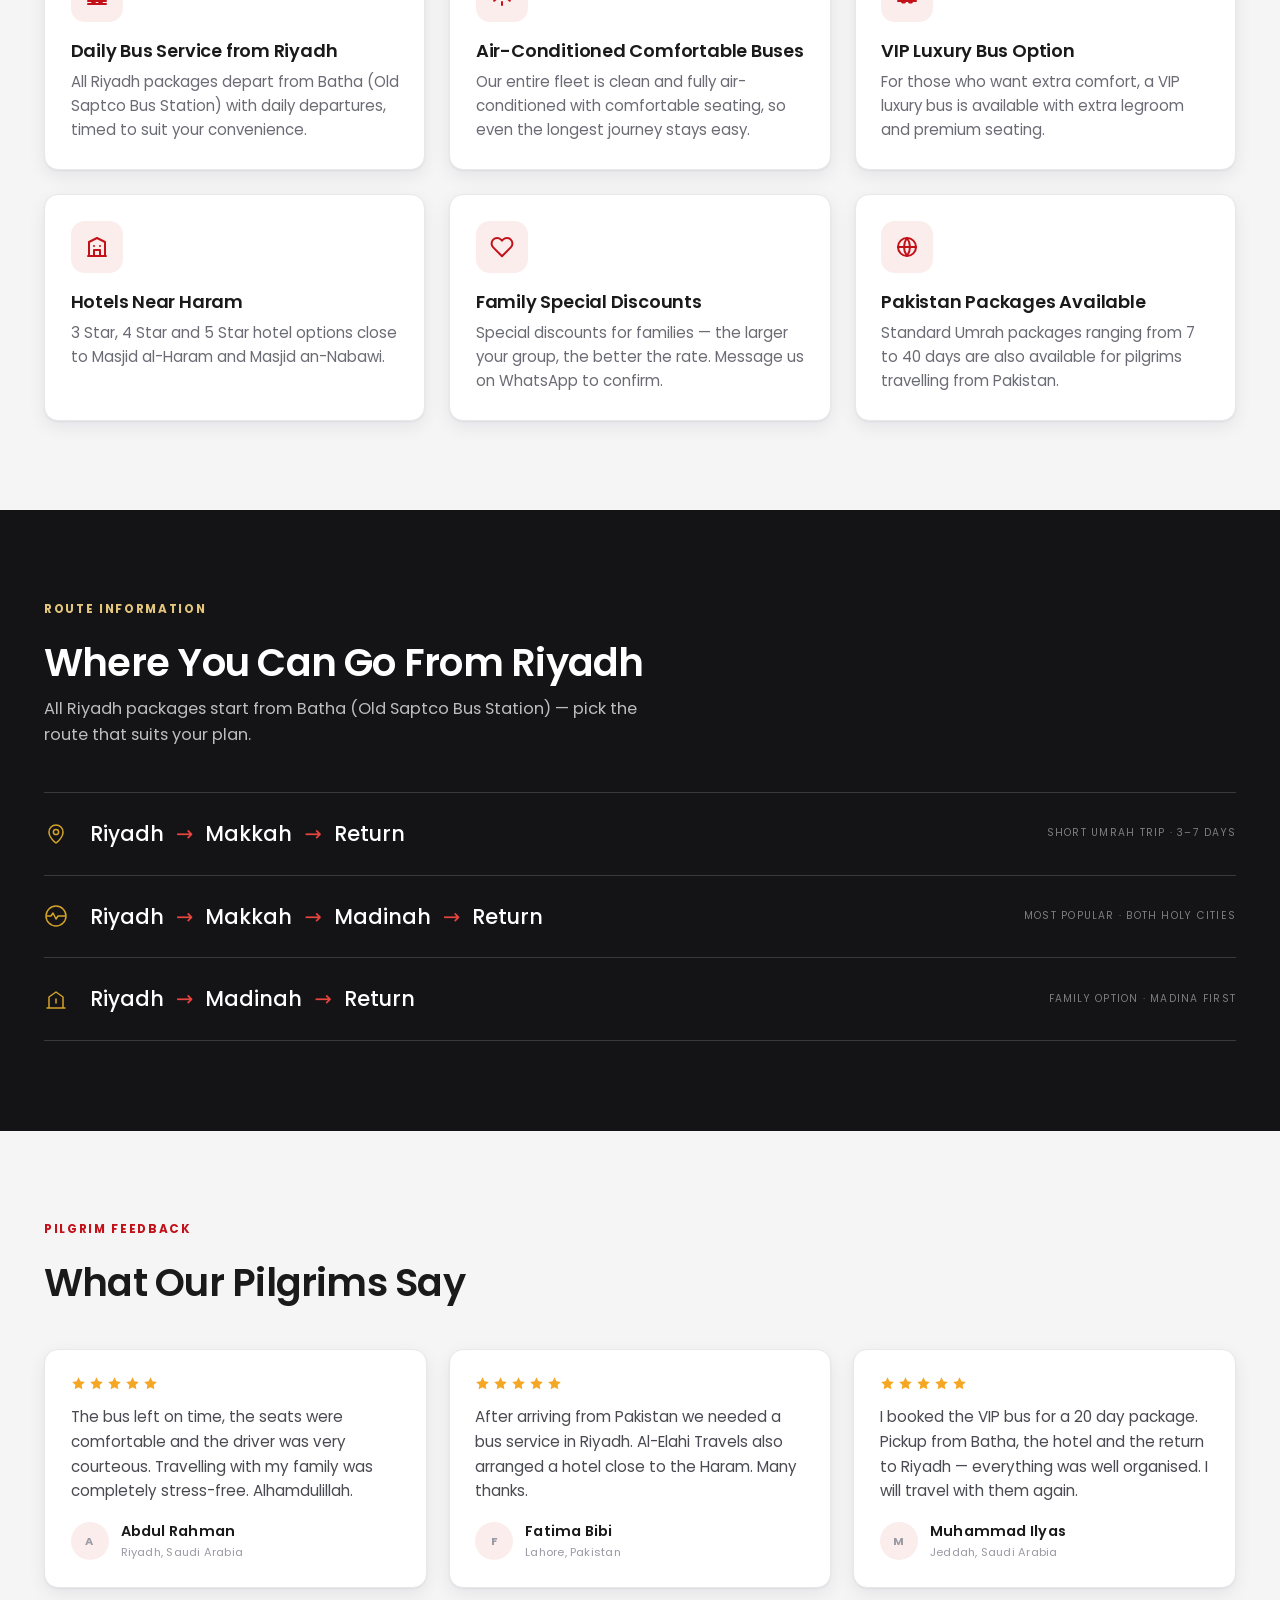
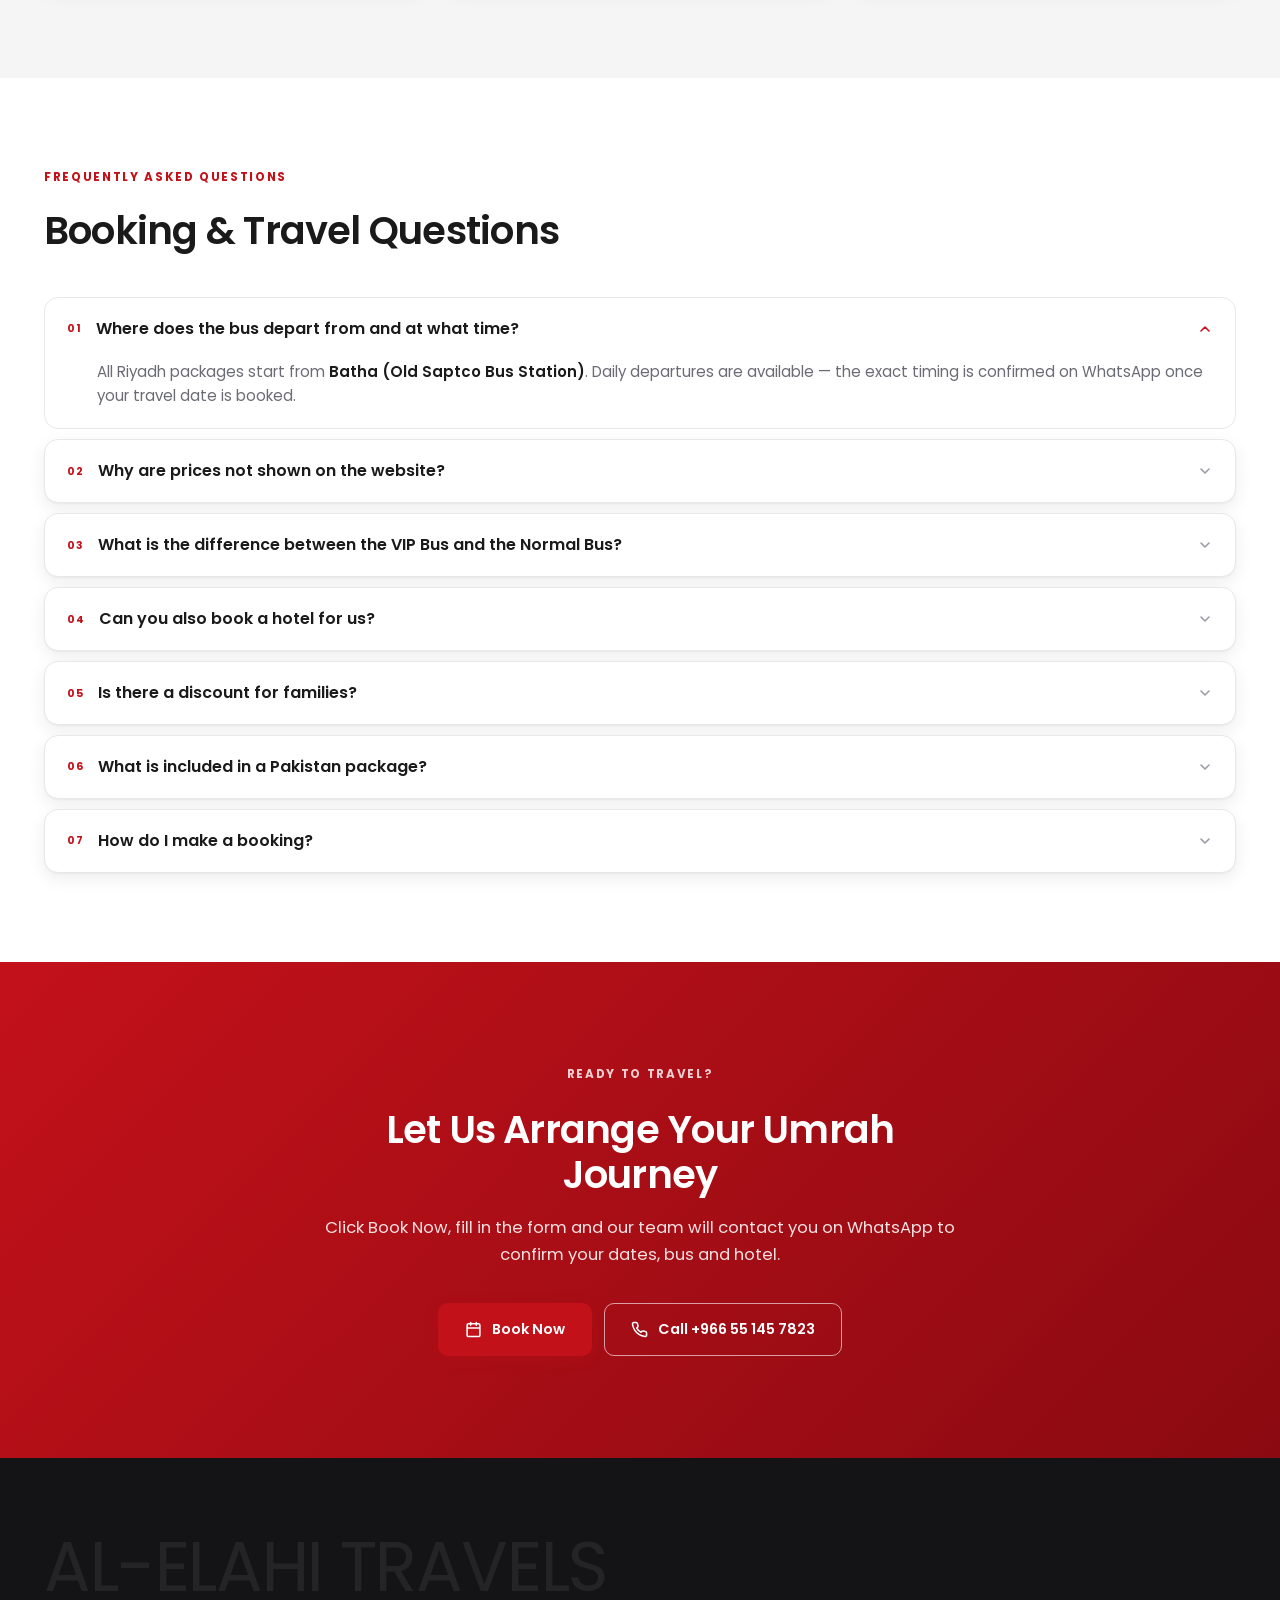
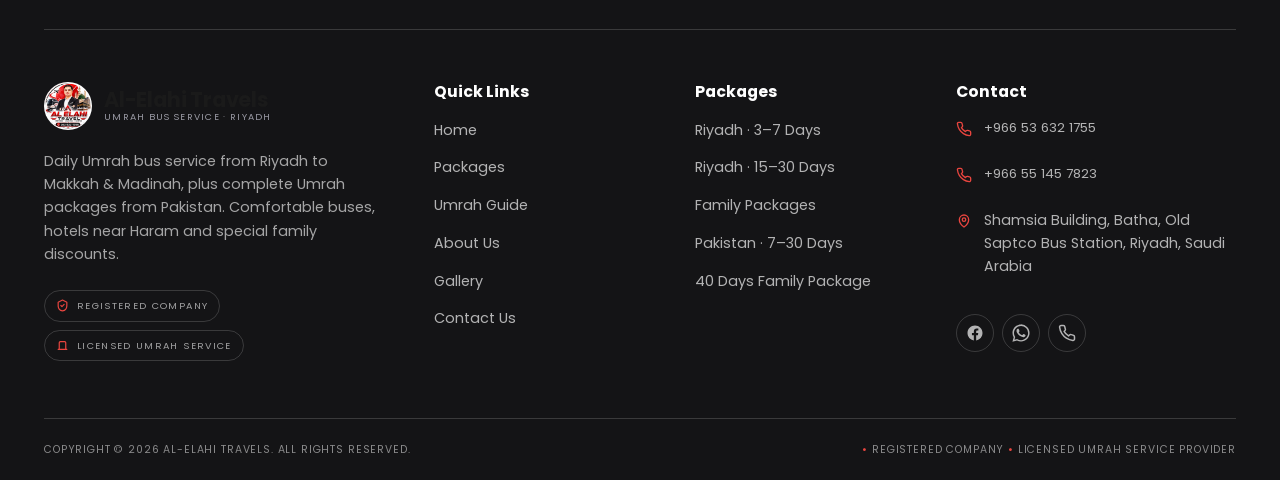
==== commit 1af57228: "Home page: add a video showcase (3 clips) with a full-screen player" ====
--- a/index.html
+++ b/index.html
@@ -233,6 +233,58 @@
       </div>
     </div>
   </section>
+
+  <!-- ============ VIDEO SHOWCASE ============ -->
+  <!--  Clips are read as assets/Videos/1.mp4, 2.mp4, 3.mp4 … with matching
+        posters in assets/img/video/1.jpg, 2.jpg … — drop a new numbered file
+        in and it shows up here on its own (built by `main.js` §18). -->
+  <section class="section section--ink video-band">
+    <div class="wrap">
+      <div class="section-head" data-reveal>
+        <span class="eyebrow">Videos</span>
+        <h2>See the Journey Before You Book</h2>
+        <p>Real clips from our own trips — the coach, the road and the moments around the Haram. Tap any video to play it.</p>
+        <div class="divider"></div>
+      </div>
+
+      <div class="video-grid" data-video-grid></div>
+
+      <div class="section-cta" data-reveal>
+        <a class="btn btn--brand" href="https://wa.me/966536321755" target="_blank" rel="noopener">
+          Book Your Seat on WhatsApp
+          <svg viewBox="0 0 24 24" fill="none" stroke="currentColor" stroke-width="2.2" stroke-linecap="round" stroke-linejoin="round"><path d="M5 12h14M13 6l6 6-6 6"/></svg>
+        </a>
+      </div>
+    </div>
+  </section>
+
+  <!-- video player (opened from the showcase above) -->
+  <div class="modal video-modal" id="videoModal" role="dialog" aria-modal="true" aria-labelledby="videoTitle" aria-hidden="true">
+    <div class="modal-dialog video-dialog">
+      <div class="video-head">
+        <span class="eyebrow">Videos</span>
+        <h3 id="videoTitle">Umrah Journey</h3>
+        <button class="modal-close" type="button" data-video-close aria-label="Close video">
+          <svg viewBox="0 0 24 24" fill="none" stroke="currentColor" stroke-width="2.2" stroke-linecap="round" stroke-linejoin="round"><path d="M6 6l12 12M18 6L6 18"/></svg>
+        </button>
+      </div>
+
+      <div class="video-stage">
+        <video id="videoPlayer" controls playsinline preload="none"></video>
+        <span class="video-load" id="videoLoad">Loading video…</span>
+      </div>
+
+      <div class="video-foot">
+        <button class="video-nav" type="button" data-video-prev aria-label="Previous video">
+          <svg viewBox="0 0 24 24" fill="none" stroke="currentColor" stroke-width="2.2" stroke-linecap="round" stroke-linejoin="round"><path d="M15 18l-6-6 6-6"/></svg>
+        </button>
+        <span class="video-count" id="videoCounter">1 / 1</span>
+        <button class="video-nav" type="button" data-video-next aria-label="Next video">
+          <svg viewBox="0 0 24 24" fill="none" stroke="currentColor" stroke-width="2.2" stroke-linecap="round" stroke-linejoin="round"><path d="M9 6l6 6-6 6"/></svg>
+        </button>
+      </div>
+    </div>
+  </div>
 
   <!-- ============ PACKAGES PREVIEW ============ -->
   <section class="section section--sand">
--- a/css/style.css
+++ b/css/style.css
@@ -3229,6 +3229,235 @@
   .faq-a { padding: 0 18px 18px 48px; }
 }
 
+/* ---------- 28.22 VIDEO SHOWCASE ---------- */
+/* A wall of clip cards: the poster keeps its own shape (portrait phone clips
+   stay portrait, landscape ones stay wide), so nothing is ever cropped.
+   `main.js` §18 adds `.video-grid--N` so three clips fill three columns. */
+.video-grid { column-gap: clamp(14px, 1.5vw, 20px); }
+.video-grid--1 { columns: 3; }
+.video-grid--2 { columns: 2; }
+.video-grid--3 { columns: 3; }
+.video-grid--4 { columns: 4; }
+.vcard {
+  position: relative;
+  display: block;
+  width: 100%;
+  padding: 0;
+  margin: 0 0 clamp(14px, 1.5vw, 20px);
+  break-inside: avoid;
+  -webkit-column-break-inside: avoid;
+  border: 1px solid rgba(255, 255, 255, .12);
+  border-radius: var(--r-md);
+  background: #151518;
+  overflow: hidden;
+  color: #fff;
+  text-align: left;
+  cursor: pointer;
+  opacity: 0;
+  transform: translateY(16px);
+  animation: vcardIn .55s var(--ease) forwards;
+  animation-delay: calc(var(--i, 0) * 90ms);
+}
+@keyframes vcardIn { to { opacity: 1; transform: none; } }
+.vcard:hover { border-color: rgba(255, 255, 255, .24); }
+.vcard:focus-visible { outline: 2px solid var(--brand-400); outline-offset: 3px; }
+
+.vcard-media {
+  position: relative;
+  display: block;
+  overflow: hidden;
+  background: #0E0E11;
+  aspect-ratio: 4 / 5;                       /* fallback until the frame is known */
+}
+.vcard-media img,
+.vcard-media video {
+  position: absolute;
+  inset: 0;
+  width: 100%;
+  height: 100%;
+  object-fit: cover;
+  display: block;
+  border: 0;
+}
+.vcard-media img { transition: transform .8s var(--ease); }
+.vcard:hover .vcard-media img { transform: scale(1.05); }
+.vcard-media video { opacity: 0; transition: opacity .3s var(--ease); }
+.vcard.is-playing .vcard-media video { opacity: 1; }
+.vcard.is-playing .vcard-media img { transform: scale(1.02); }
+
+.vcard-scrim {
+  position: absolute;
+  inset: auto 0 0 0;
+  height: 58%;
+  background: linear-gradient(180deg, rgba(10, 10, 12, 0) 0%, rgba(10, 10, 12, .74) 62%, rgba(10, 10, 12, .93) 100%);
+  pointer-events: none;
+}
+.vcard-play {
+  position: absolute;
+  inset: 0;
+  display: grid;
+  place-items: center;
+  pointer-events: none;
+}
+.vcard-play > span {
+  position: relative;
+  width: 60px;
+  height: 60px;
+  display: grid;
+  place-items: center;
+  border-radius: 50%;
+  background: rgba(255, 255, 255, .95);
+  color: var(--brand);
+  box-shadow: 0 12px 30px rgba(0, 0, 0, .4);
+  transition: transform .3s var(--ease), background .3s var(--ease), color .3s var(--ease);
+}
+.vcard-play svg { width: 20px; height: 20px; margin-left: 3px; }
+.vcard-play > span::after {
+  content: "";
+  position: absolute;
+  inset: -7px;
+  border-radius: 50%;
+  border: 2px solid rgba(255, 255, 255, .5);
+  animation: vcardPulse 2.6s ease-out infinite;
+}
+@keyframes vcardPulse {
+  0%   { transform: scale(.85); opacity: .85; }
+  70%  { transform: scale(1.2); opacity: 0; }
+  100% { transform: scale(1.2); opacity: 0; }
+}
+.vcard:hover .vcard-play > span,
+.vcard:focus-visible .vcard-play > span { transform: scale(1.12); background: var(--brand); color: #fff; }
+.vcard.is-playing .vcard-play { opacity: 0; transition: opacity .25s var(--ease); }
+
+.vcard-bar {
+  position: absolute;
+  inset: auto 0 0 0;
+  display: flex;
+  align-items: center;
+  gap: 10px;
+  padding: 15px 16px;
+  font-family: var(--font-body);
+  font-size: .82rem;
+  font-weight: 600;
+  letter-spacing: .01em;
+}
+.vcard-tag {
+  display: inline-grid;
+  place-items: center;
+  flex: none;
+  width: 28px;
+  height: 24px;
+  border-radius: var(--r-pill);
+  background: var(--brand);
+  color: #fff;
+}
+.vcard-tag svg { width: 11px; height: 11px; margin-left: 1px; }
+.vcard-name { color: rgba(255, 255, 255, .9); }
+
+/* --- the full player --- */
+.modal-dialog.video-dialog {
+  max-width: var(--video-w, 940px);
+  background: #101013;
+  border-color: rgba(255, 255, 255, .12);
+}
+.video-head {
+  position: relative;
+  display: flex;
+  align-items: center;
+  gap: 12px;
+  padding: 18px 74px 18px 24px;
+  border-bottom: 1px solid rgba(255, 255, 255, .12);
+}
+.video-head .eyebrow { width: auto; flex: none; margin: 0; color: var(--brand-400); }
+.video-head h3 {
+  margin: 0;
+  font-family: var(--font-display);
+  font-size: 1.1rem;
+  font-weight: 600;
+  color: #fff;
+}
+.video-head .modal-close { top: 14px; right: 18px; border-color: rgba(255, 255, 255, .2); color: #fff; }
+.video-head .modal-close:hover { background: var(--brand); border-color: var(--brand); }
+.video-stage {
+  position: relative;
+  display: block;
+  margin: 0 auto;
+  max-width: 100%;
+  height: var(--video-h, min(62vh, 540px));
+  aspect-ratio: var(--video-ar, 16 / 9);
+  background: #000;
+}
+.video-stage video {
+  display: block;
+  width: 100%;
+  height: 100%;
+  object-fit: contain;
+  background: #000;
+}
+.video-load {
+  position: absolute;
+  left: 50%;
+  top: 50%;
+  transform: translate(-50%, -50%);
+  padding: 7px 16px;
+  border-radius: var(--r-pill);
+  background: rgba(255, 255, 255, .12);
+  color: rgba(255, 255, 255, .85);
+  font-family: var(--font-body);
+  font-size: .78rem;
+  font-weight: 600;
+  letter-spacing: .02em;
+}
+.video-foot {
+  display: flex;
+  align-items: center;
+  justify-content: center;
+  gap: 18px;
+  padding: 16px 24px 20px;
+  border-top: 1px solid rgba(255, 255, 255, .12);
+}
+.video-count {
+  min-width: 66px;
+  text-align: center;
+  font-family: var(--font-body);
+  font-size: .84rem;
+  font-weight: 600;
+  color: rgba(255, 255, 255, .72);
+}
+.video-nav {
+  width: 42px;
+  height: 42px;
+  display: grid;
+  place-items: center;
+  flex: none;
+  border-radius: 50%;
+  border: 1px solid rgba(255, 255, 255, .2);
+  color: #fff;
+  transition: all .2s var(--ease);
+}
+.video-nav:hover { background: var(--brand); border-color: var(--brand); }
+.video-nav svg { width: 18px; height: 18px; }
+
+@media (max-width: 1200px) {
+  .video-grid--4 { columns: 3; }
+}
+@media (max-width: 860px) {
+  .video-grid--1,
+  .video-grid--3,
+  .video-grid--4 { columns: 2; }
+}
+@media (max-width: 560px) {
+  .vcard-play > span { width: 52px; height: 52px; }
+  .vcard-bar { padding: 12px 13px; font-size: .76rem; }
+  .vcard-name { display: none; }
+  .video-head { padding: 16px 64px 16px 18px; }
+}
+@media (prefers-reduced-motion: reduce) {
+  .vcard { animation: none; opacity: 1; transform: none; }
+  .vcard-play > span::after { animation: none; }
+  .vcard:hover .vcard-media img { transform: none; }
+}
+
 /* ---------- 26. PRINT ---------- */
 @media print {
   .site-header, .wa-float, .to-top, .modal, .nav-backdrop, .scroll-progress { display: none !important; }
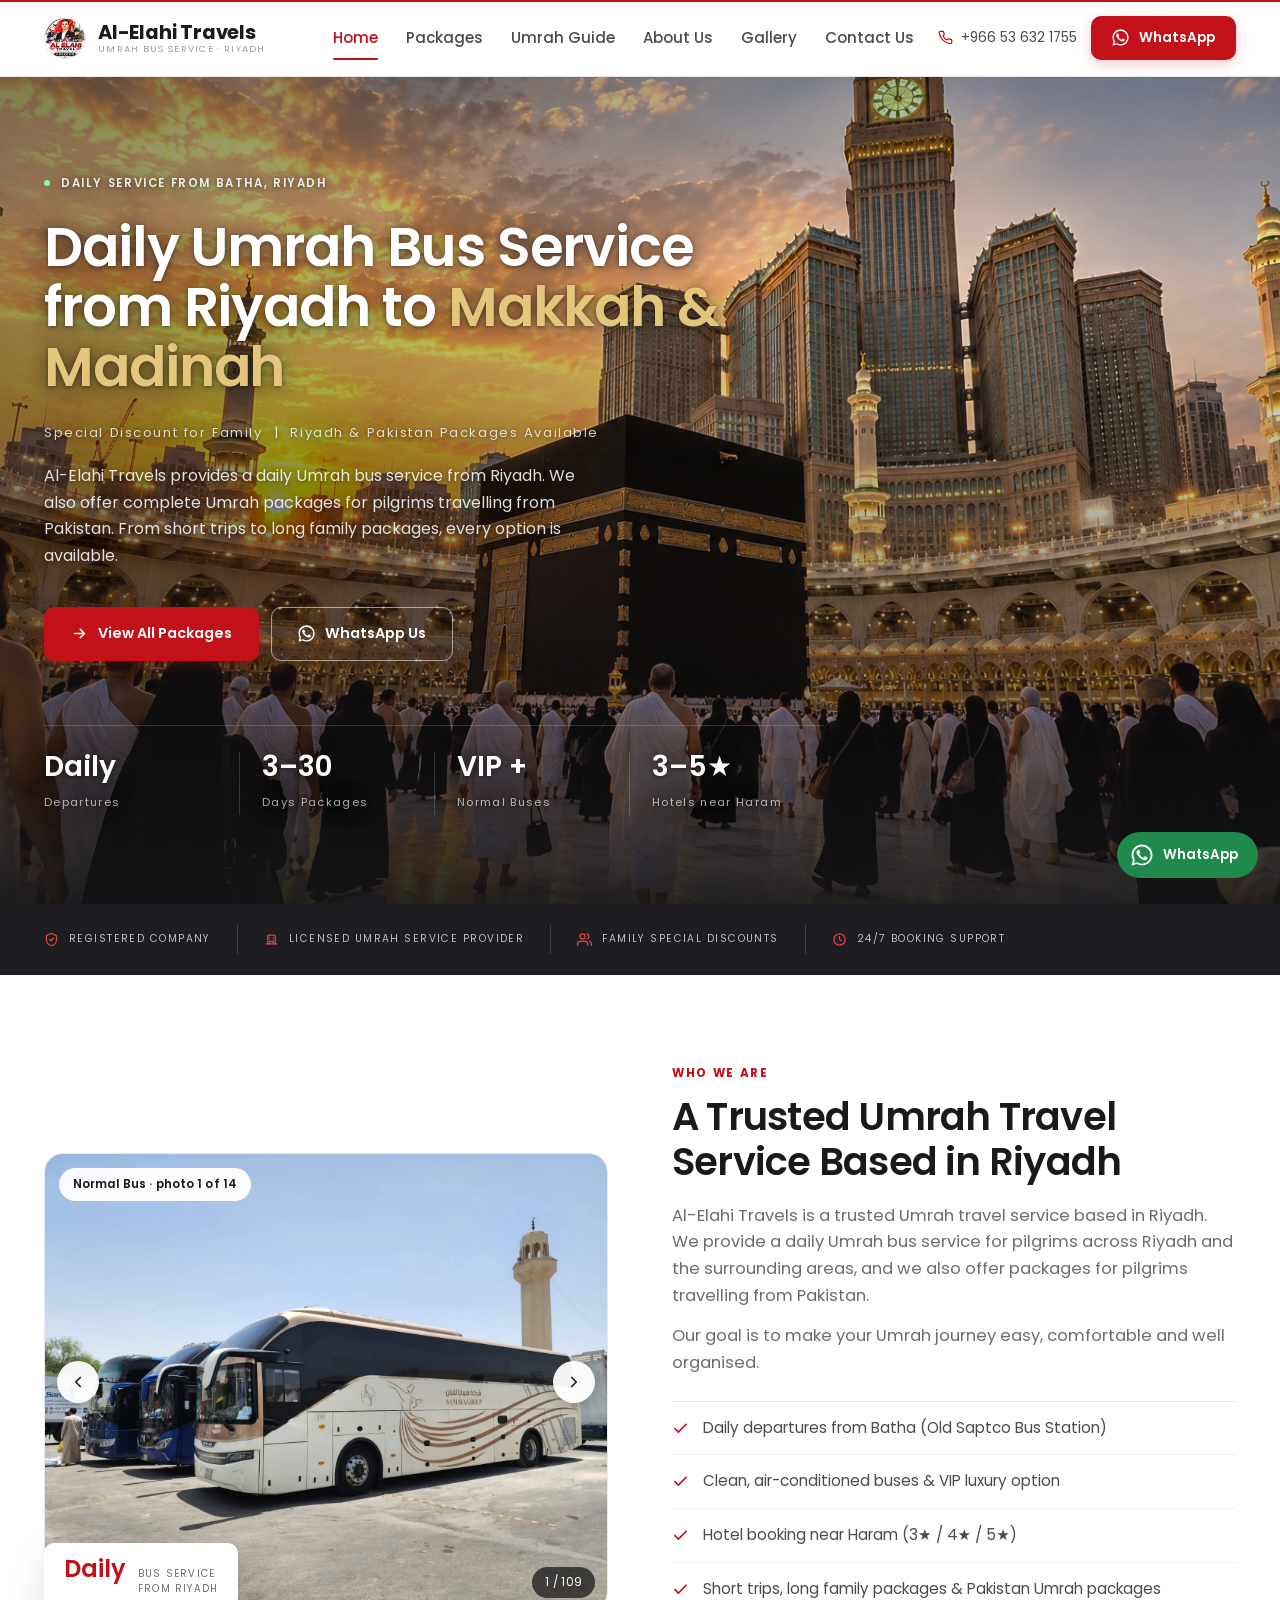
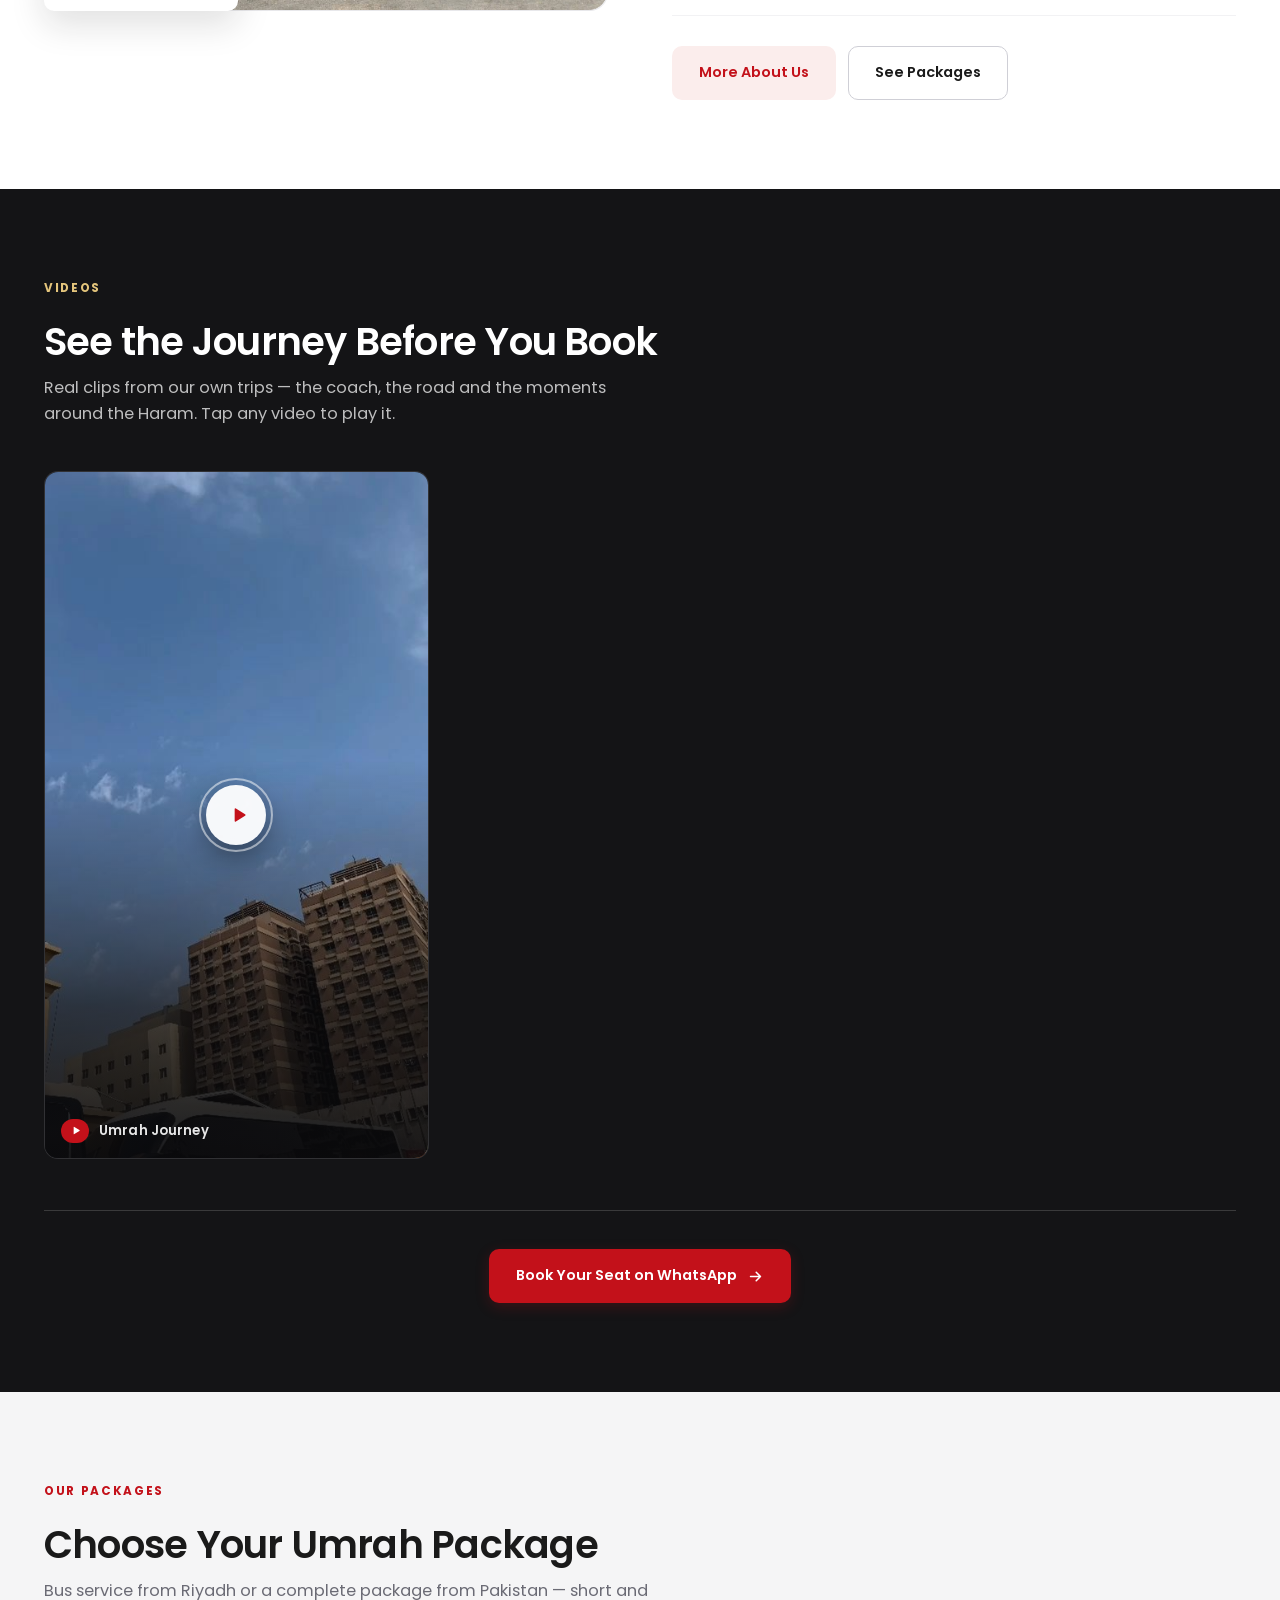
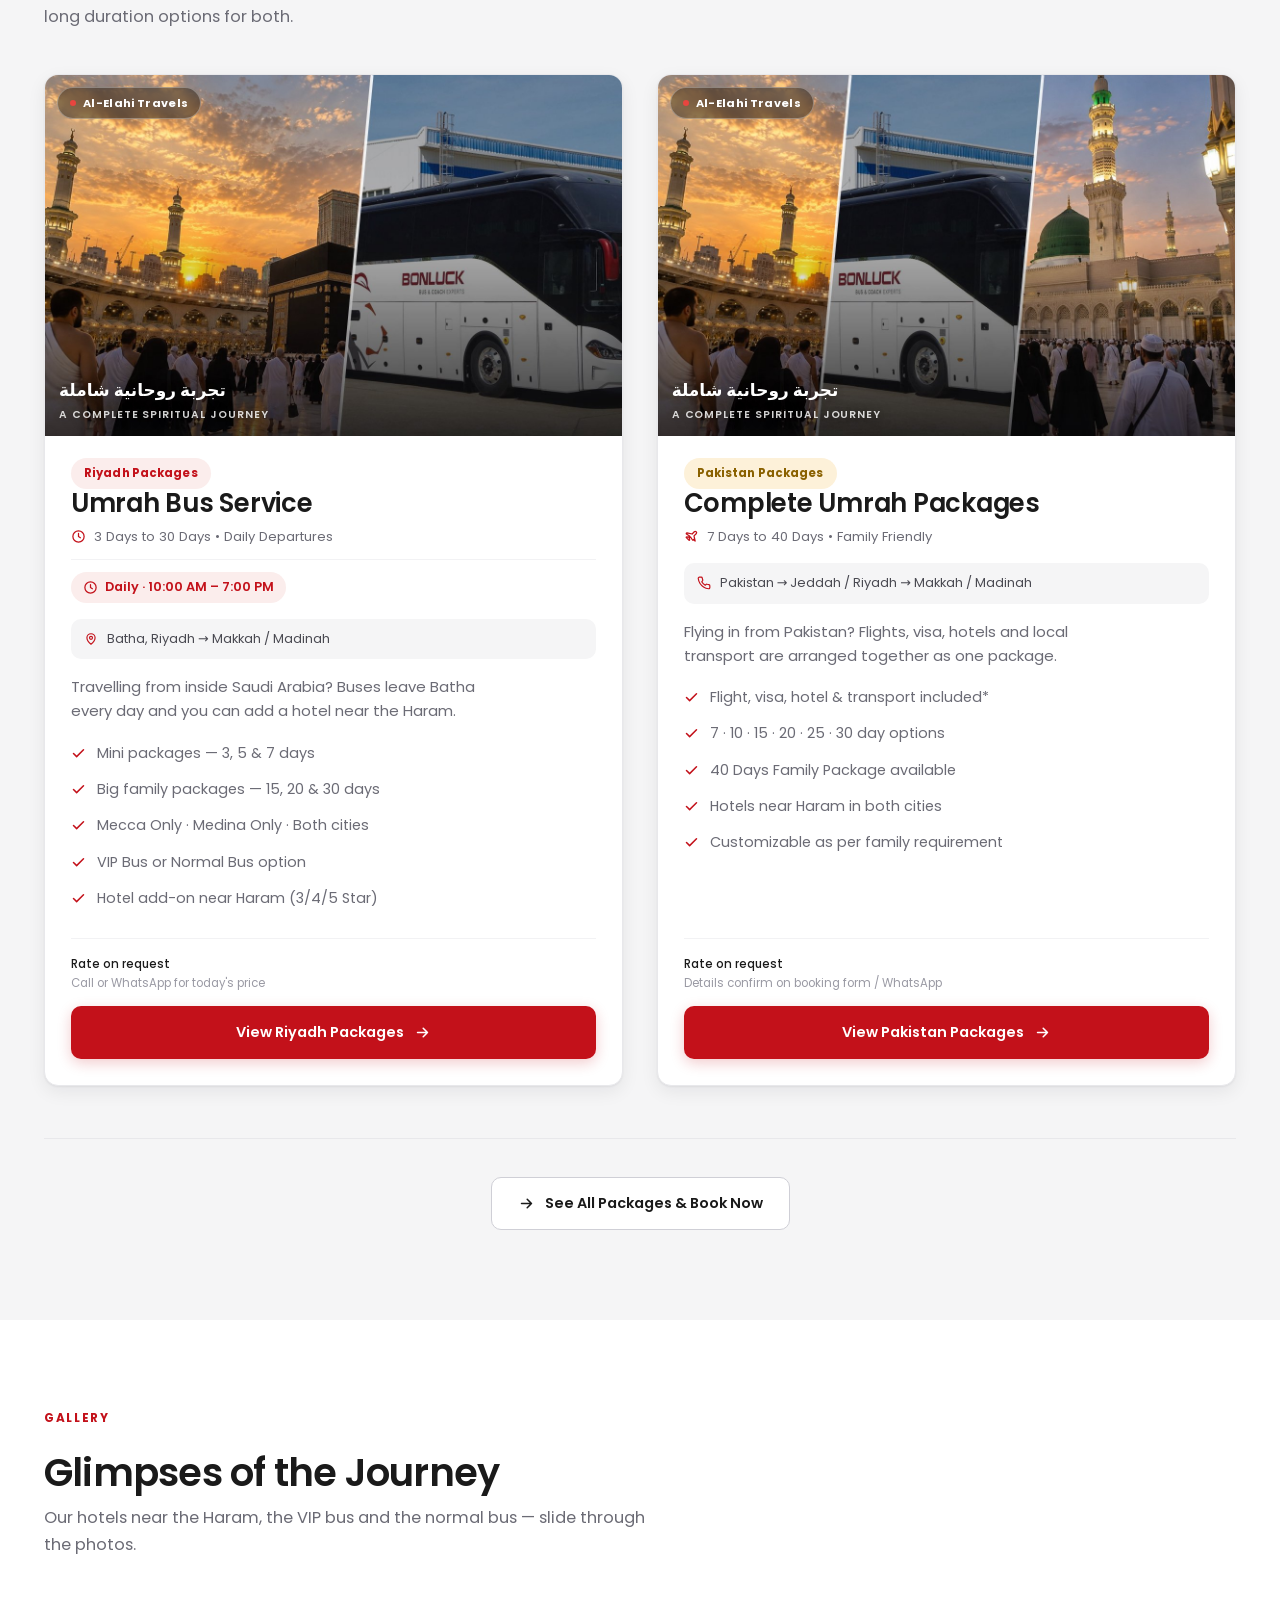
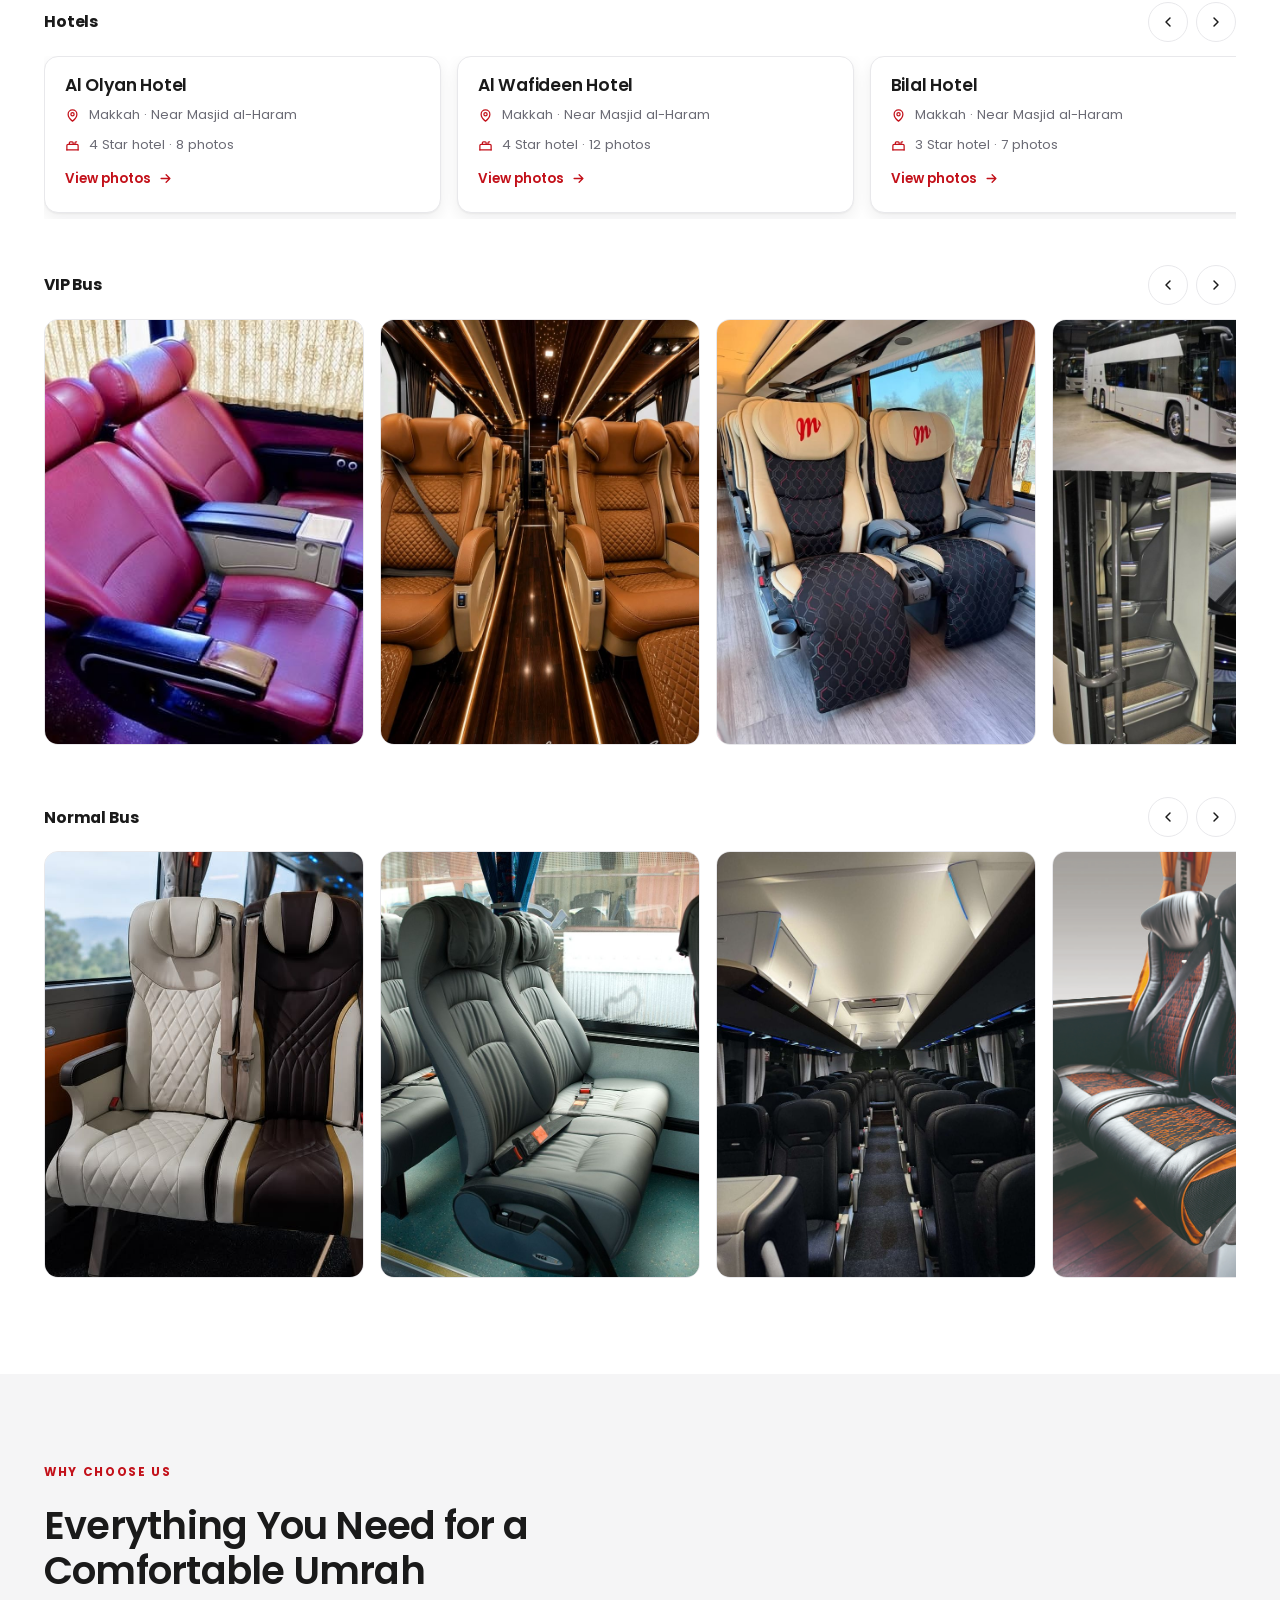
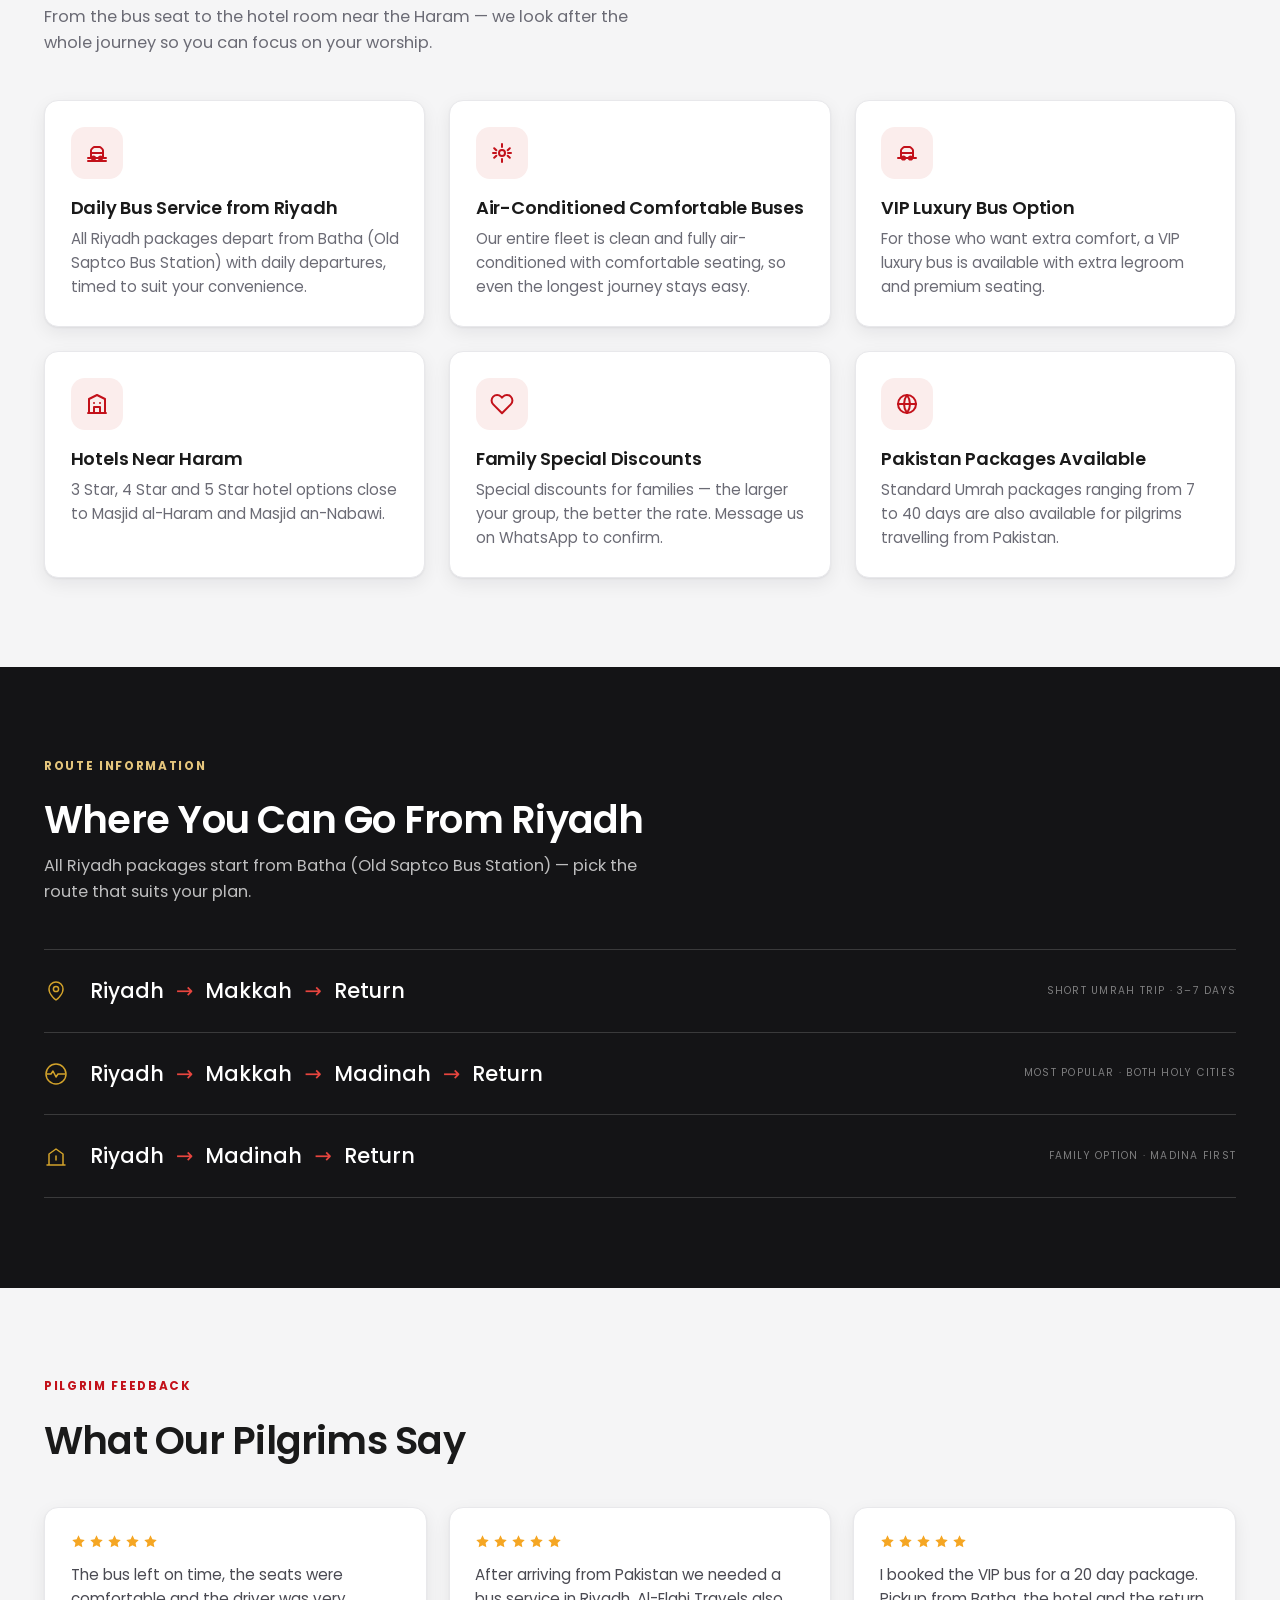
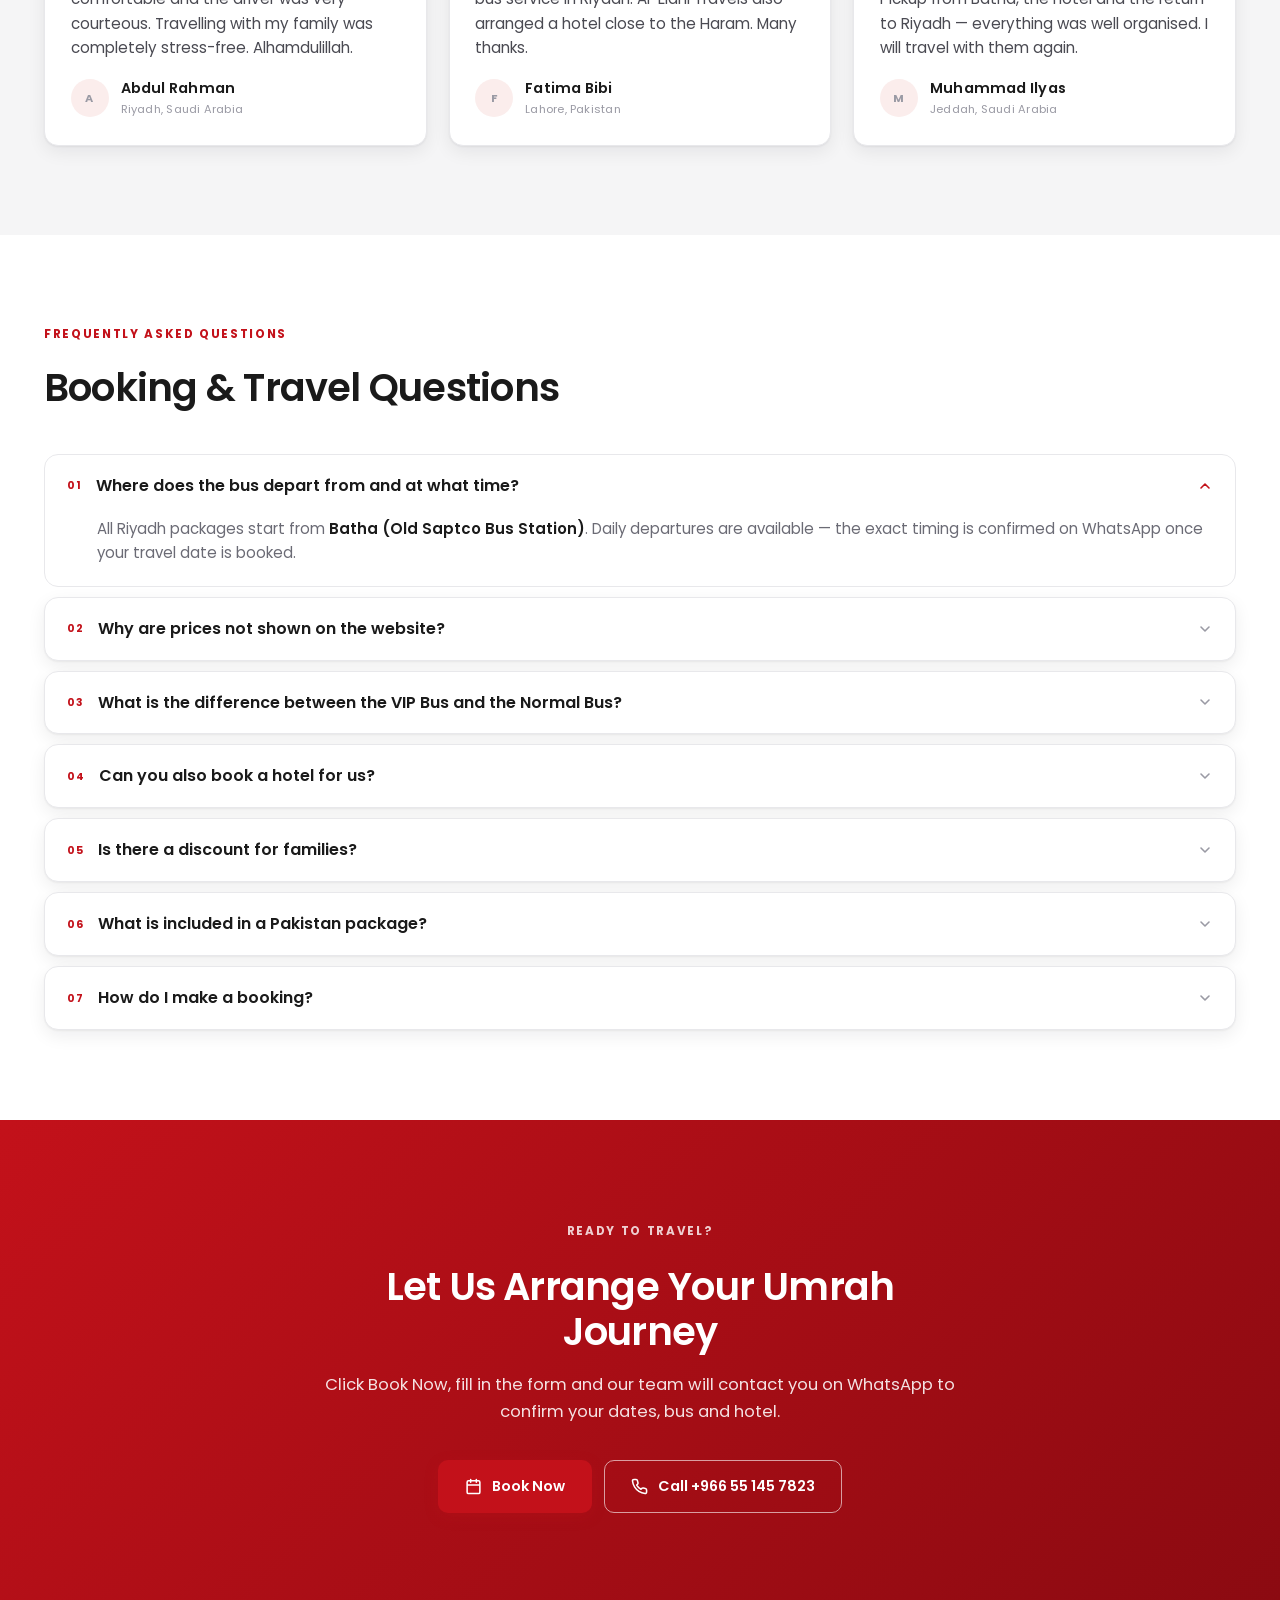
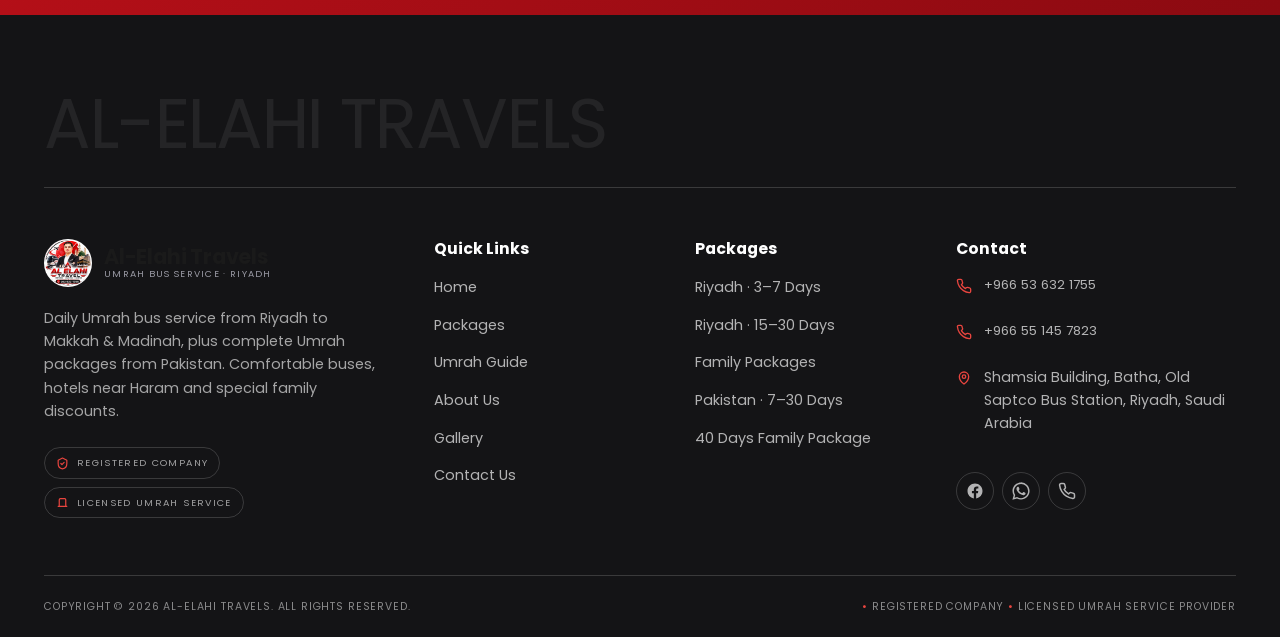
==== commit 4259e721: "Maps: point every embed + link at the real Google listing (place ID), not a bare pin" ====
--- a/index.html
+++ b/index.html
@@ -36,6 +36,7 @@
     "addressCountry": "SA"
   },
   "geo": { "@type": "GeoCoordinates", "latitude": 24.6430954, "longitude": 46.7139238 },
+  "hasMap": "https://maps.google.com/?cid=4060879542402414652",
   "openingHours": "Mo-Su 00:00-23:59",
   "priceRange": "$$"
 }
--- a/css/style.css
+++ b/css/style.css
@@ -3441,10 +3441,35 @@
 @media (max-width: 1200px) {
   .video-grid--4 { columns: 3; }
 }
+/* Phones / small tablets: the wall turns into ONE swipeable row (scroll-snap).
+   The negative inline margin lets the row bleed to both screen edges, so the
+   next clip peeks in from the right. */
 @media (max-width: 860px) {
+  .video-grid,
   .video-grid--1,
+  .video-grid--2,
   .video-grid--3,
-  .video-grid--4 { columns: 2; }
+  .video-grid--4 {
+    display: flex;
+    align-items: flex-start;
+    columns: auto;
+    gap: 14px;
+    overflow-x: auto;
+    overflow-y: hidden;
+    scroll-snap-type: x mandatory;
+    scroll-padding-inline: clamp(20px, 4vw, 44px);
+    -webkit-overflow-scrolling: touch;
+    padding-bottom: 4px;
+    margin-inline: calc(-1 * clamp(20px, 4vw, 44px));
+    padding-inline: clamp(20px, 4vw, 44px);
+    scrollbar-width: none;
+  }
+  .video-grid::-webkit-scrollbar { display: none; }
+  .vcard {
+    flex: 0 0 clamp(220px, 62vw, 330px);
+    margin-bottom: 0;
+    scroll-snap-align: start;
+  }
 }
 @media (max-width: 560px) {
   .vcard-play > span { width: 52px; height: 52px; }
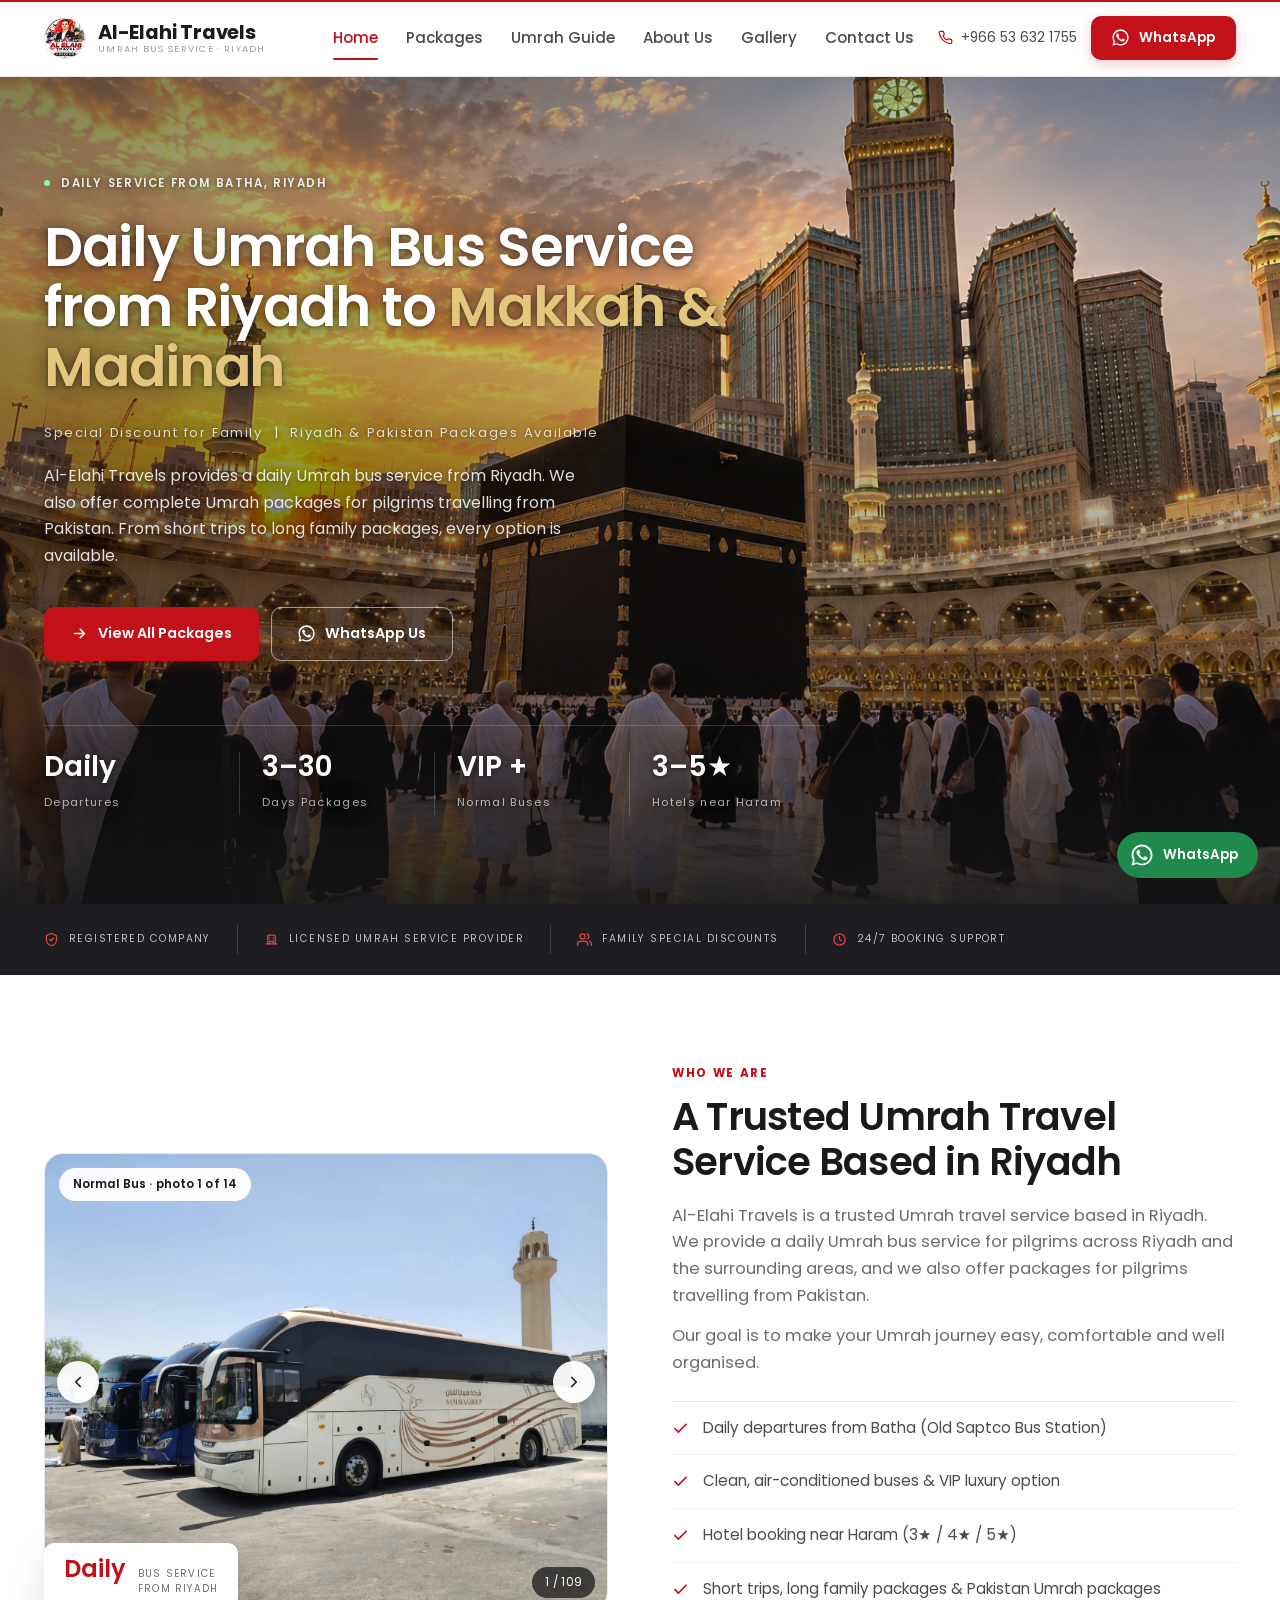
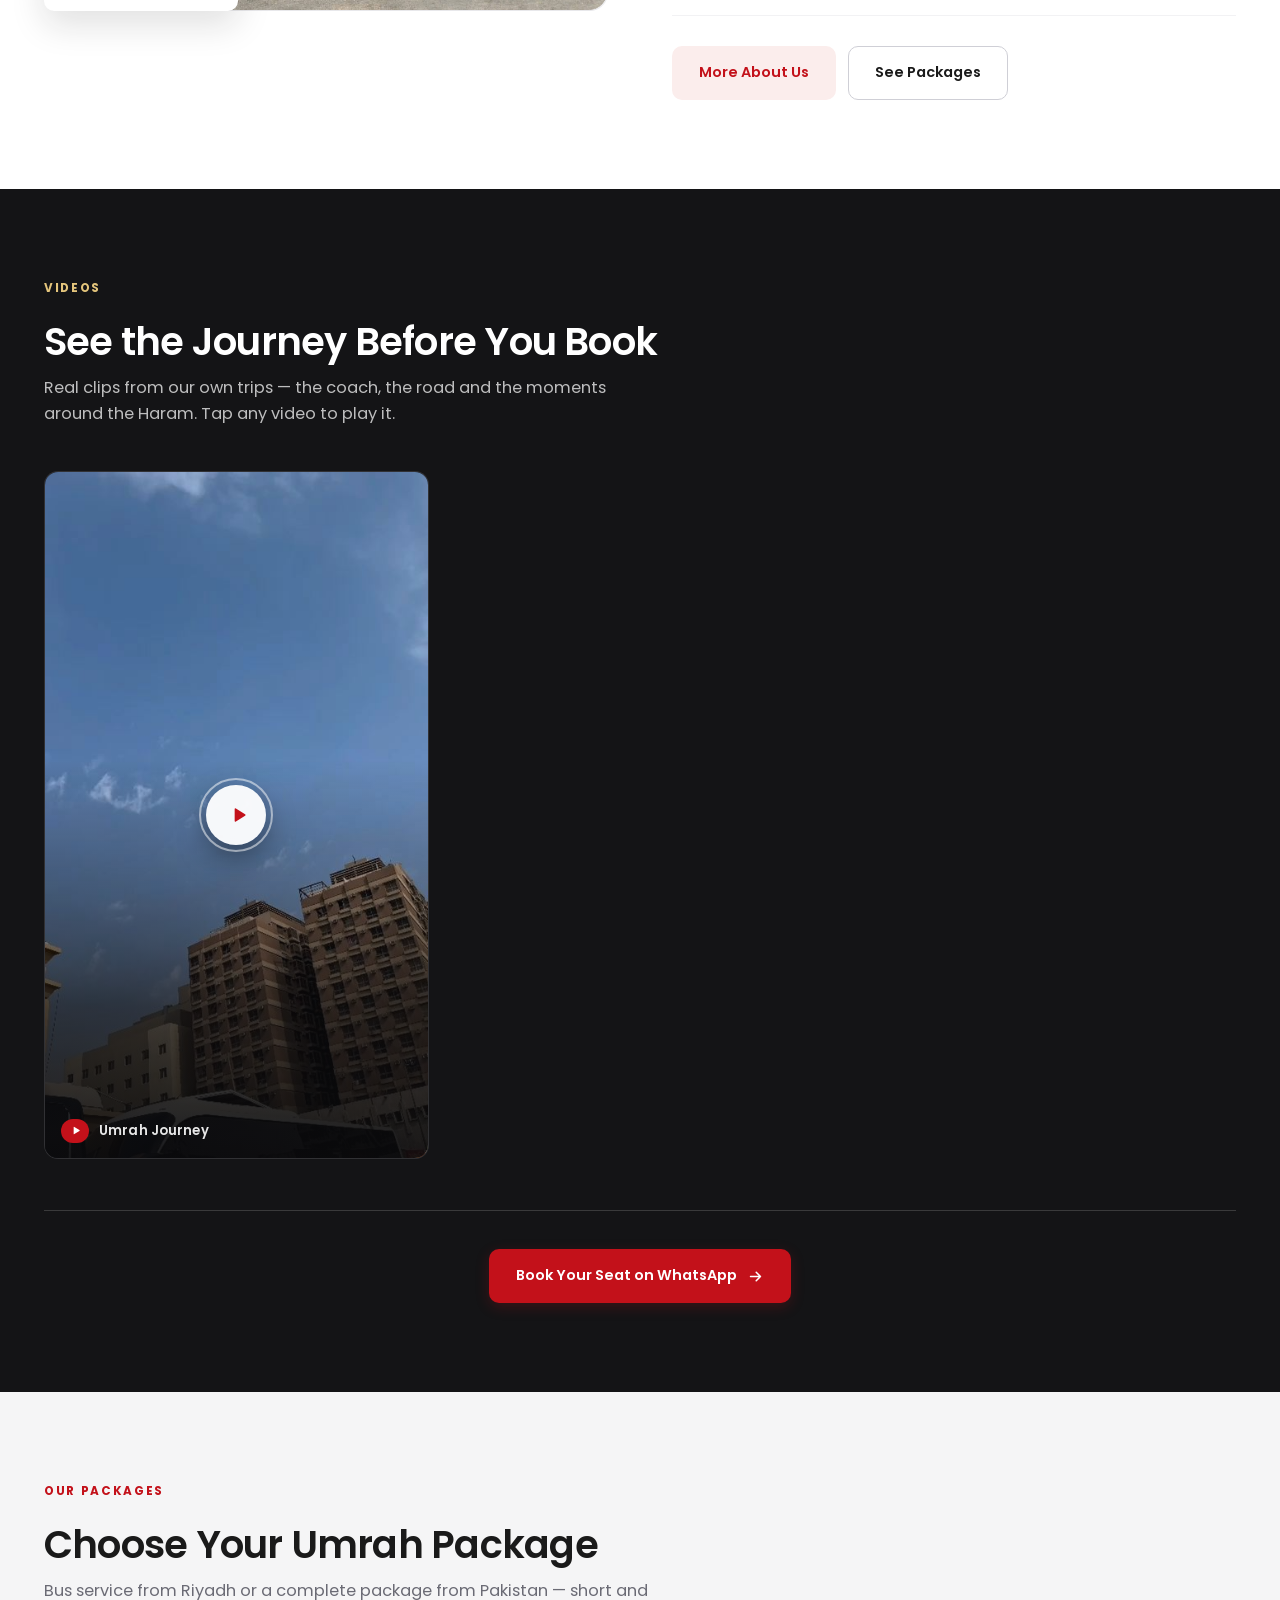
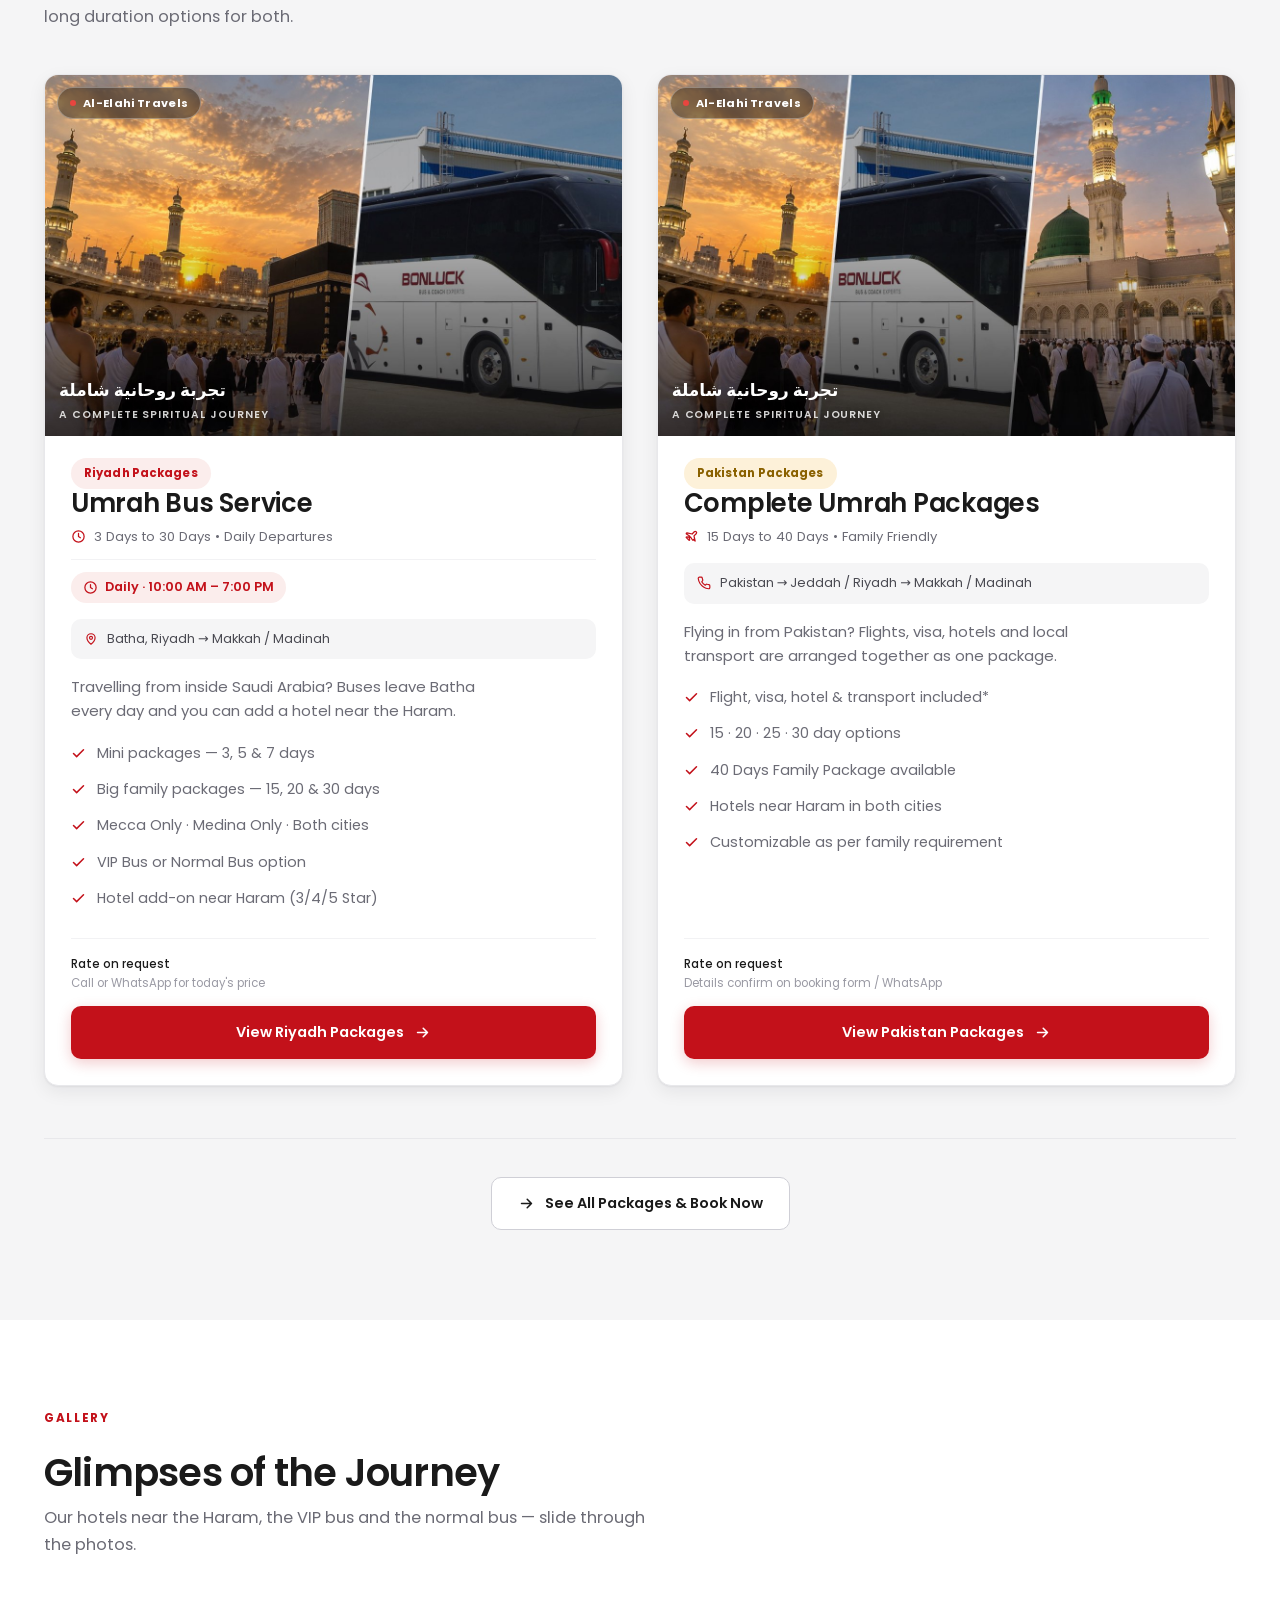
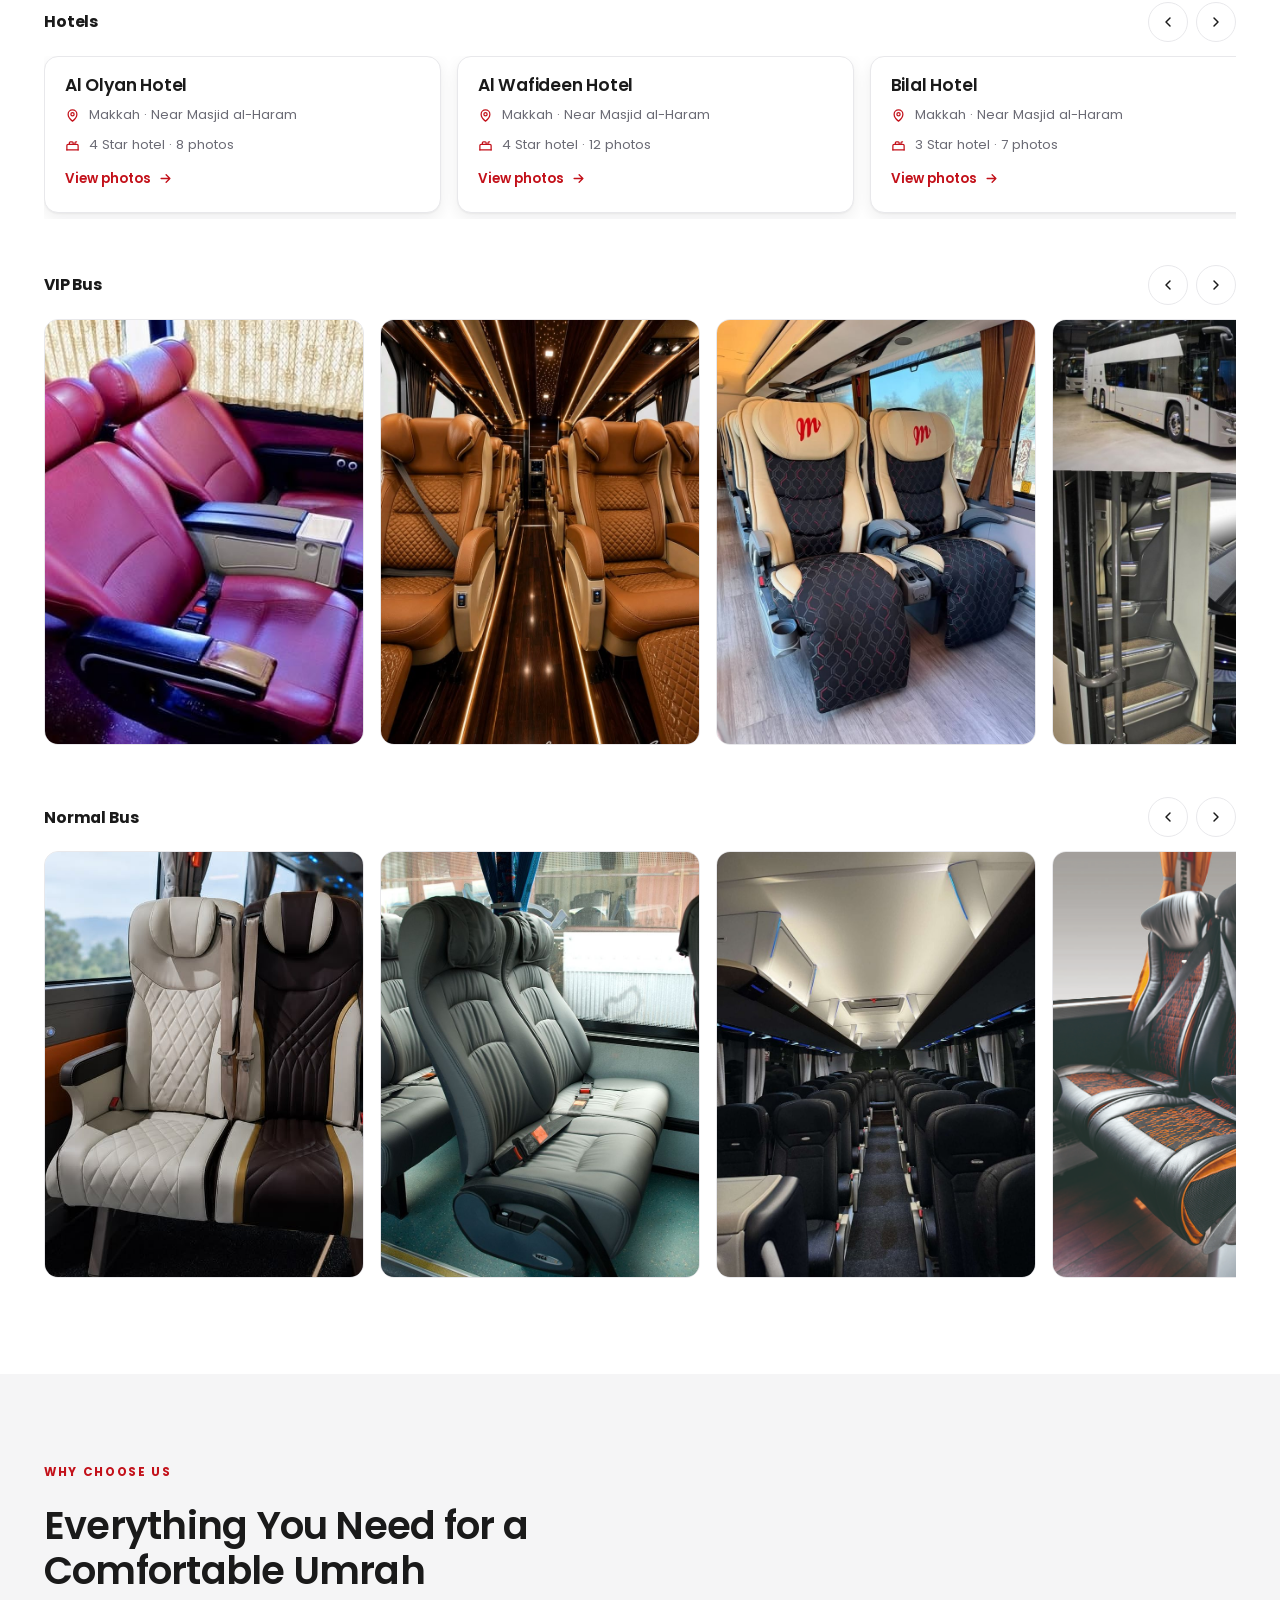
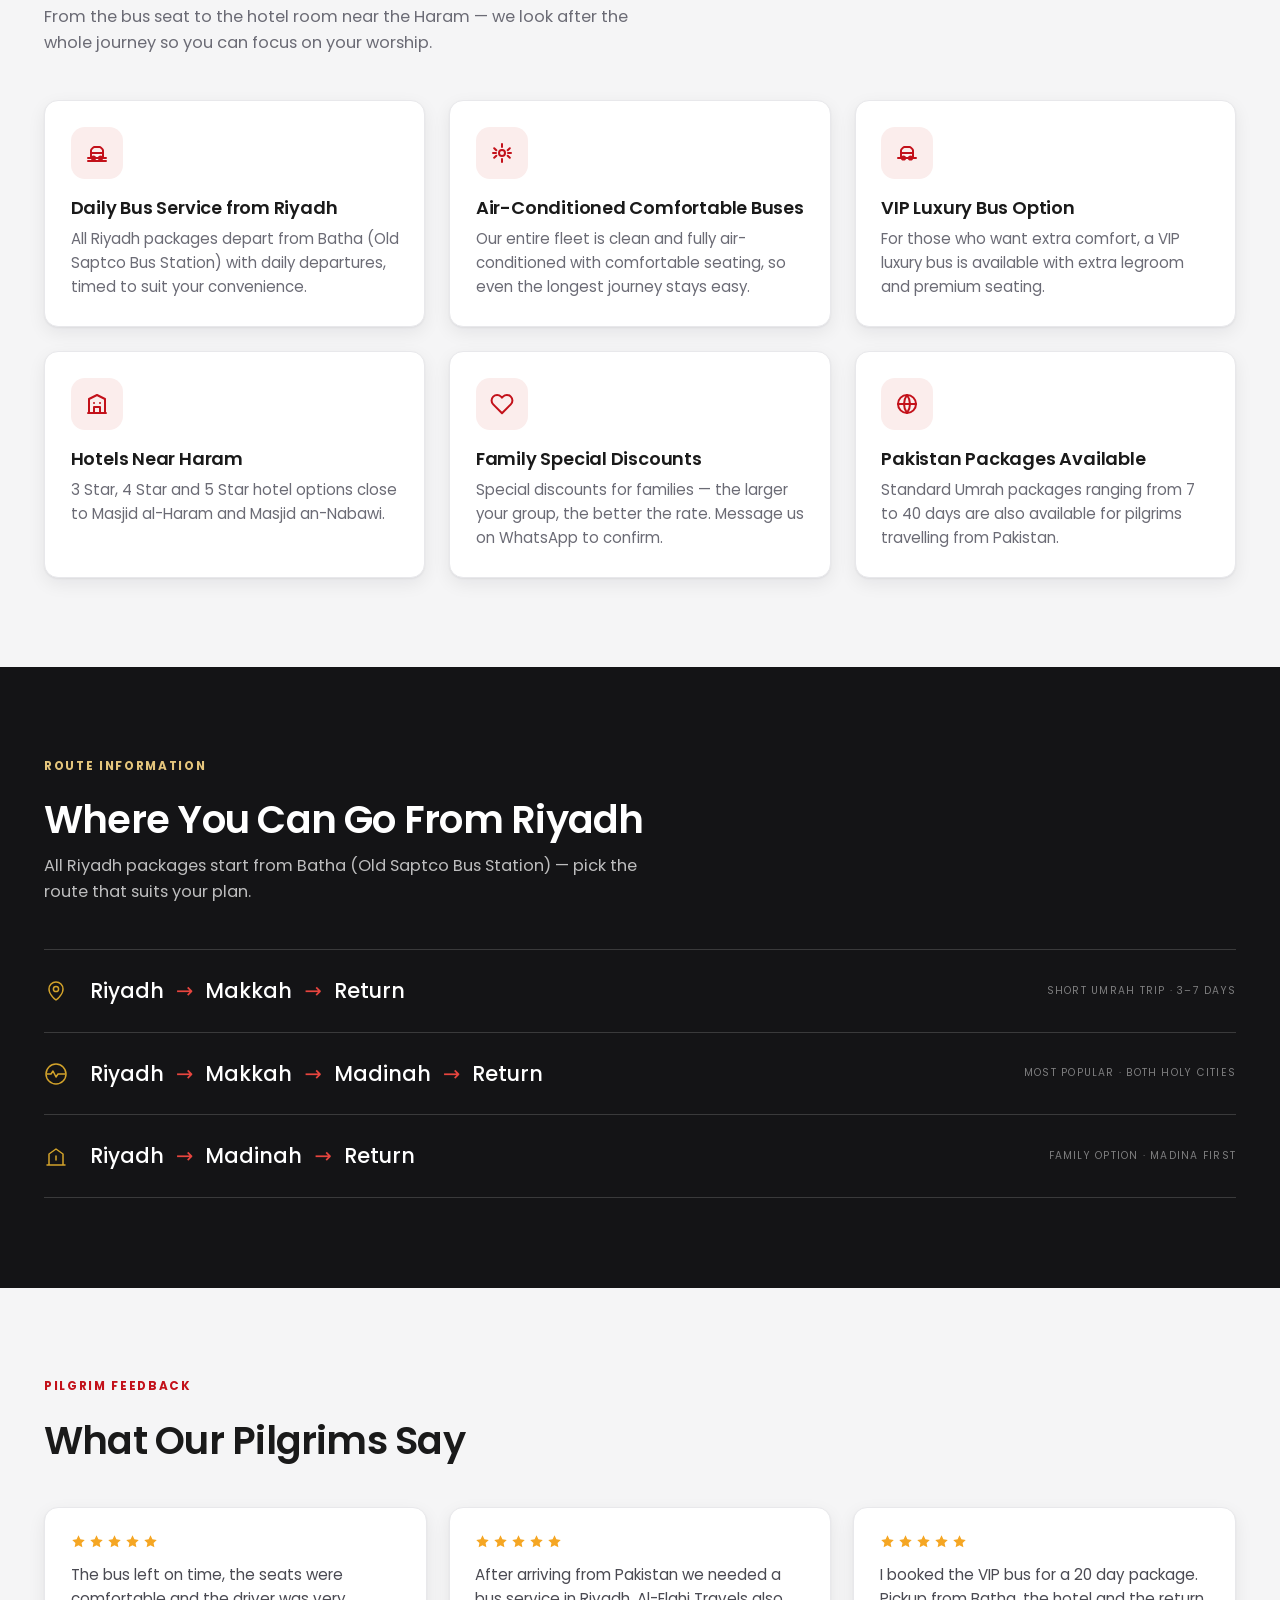
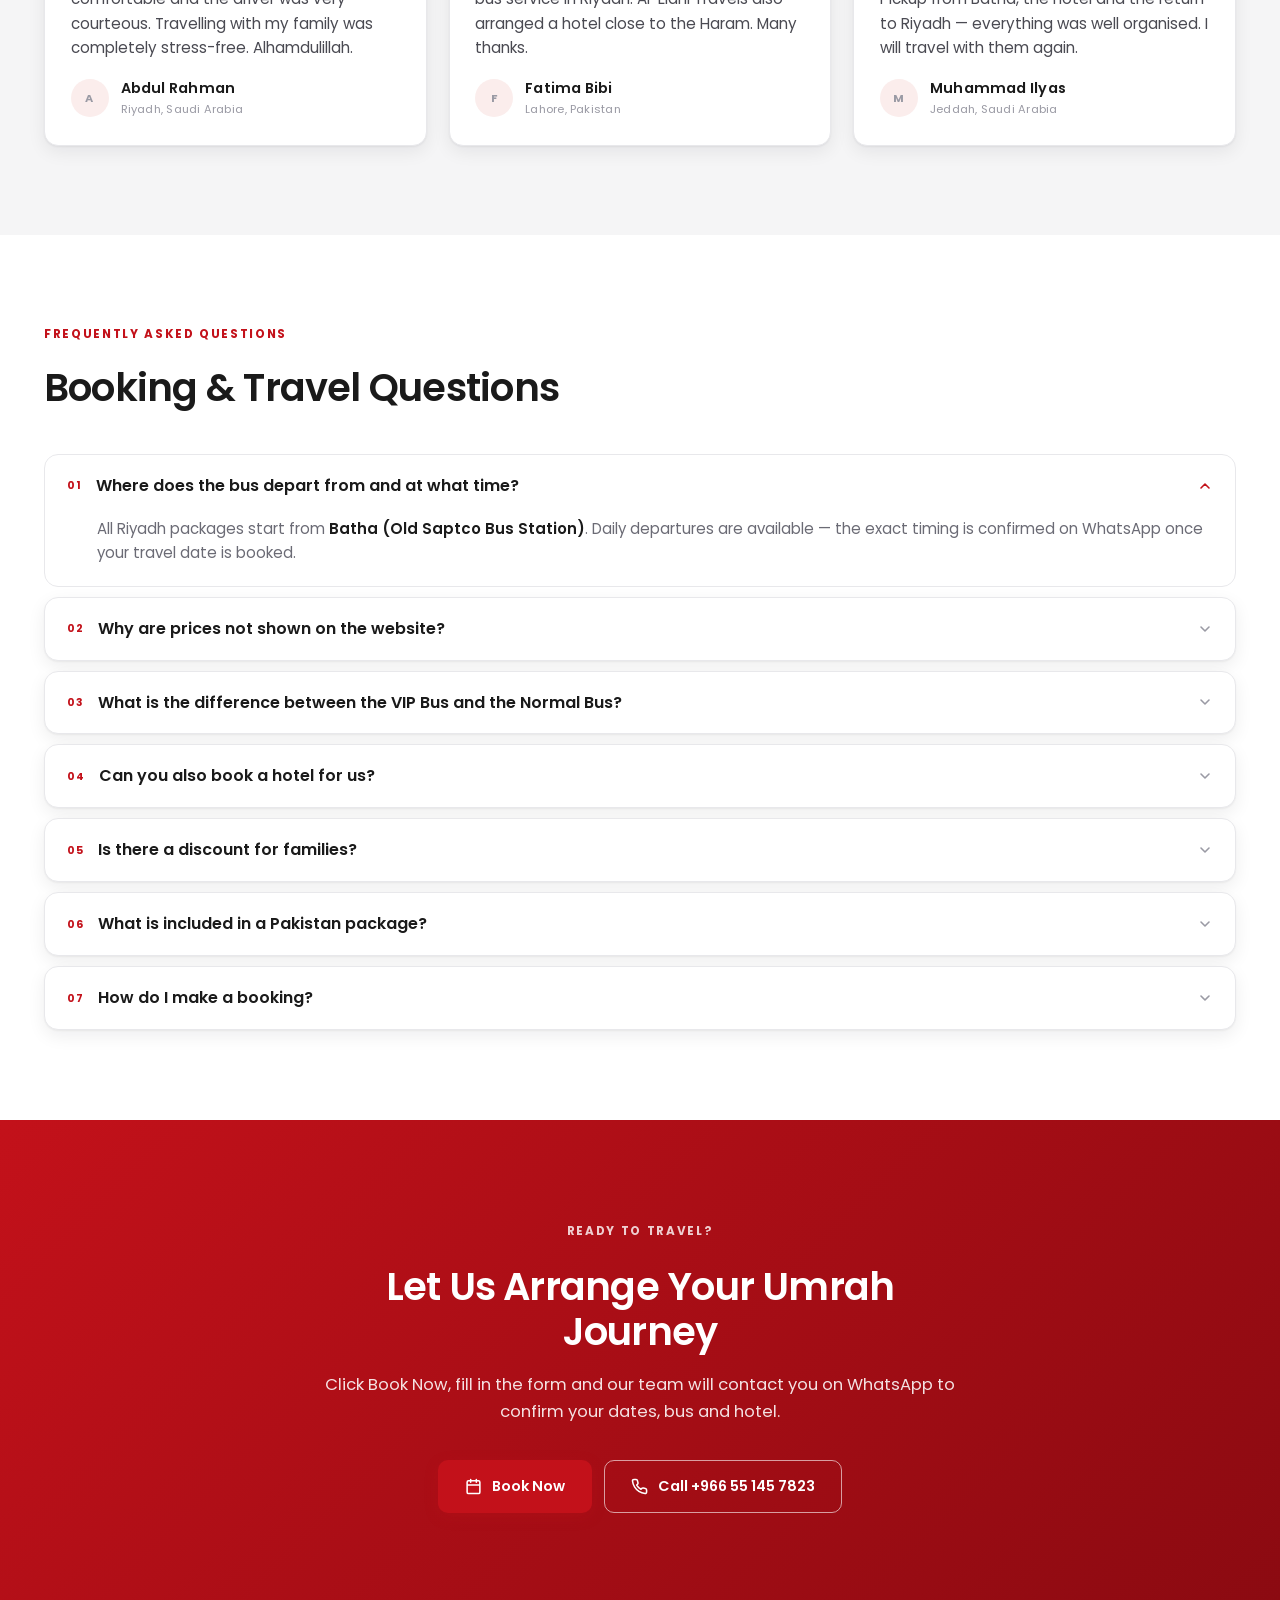
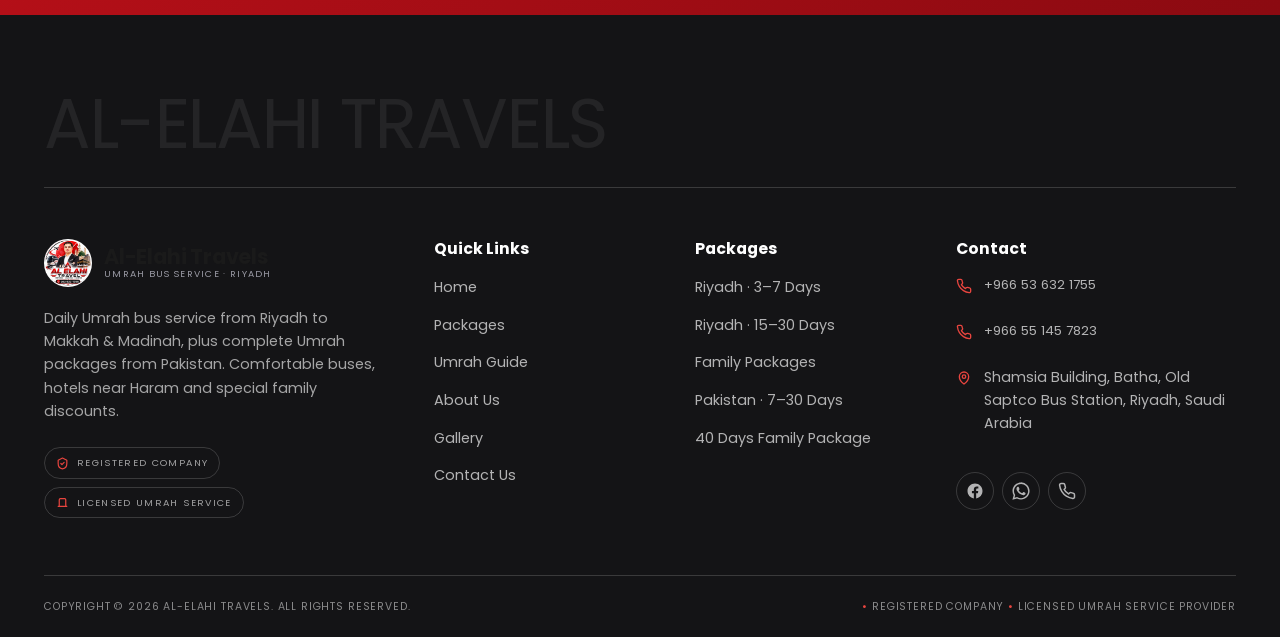
==== commit 6542fb47: "Pakistan card: drop the 7- and 10-day options; Contact page: remove the inquiry form" ====
--- a/index.html
+++ b/index.html
@@ -338,7 +338,7 @@
             <h3>Complete Umrah Packages</h3>
             <p class="pkg-duration">
               <svg viewBox="0 0 24 24" fill="none" stroke="currentColor" stroke-width="2" stroke-linecap="round" stroke-linejoin="round"><path d="M17.8 19.2 16 11l3.5-3.5a2.1 2.1 0 0 0-3-3L13 8 4.8 6.2a1 1 0 0 0-.9 1.7l5 3.3-1.9 1.9-2.5-.6a.8.8 0 0 0-.8 1.3l2 2 2 2a.8.8 0 0 0 1.3-.8l-.6-2.5 1.9-1.9 3.3 5a1 1 0 0 0 1.7-.9z"/></svg>
-              7 Days to 40 Days • Family Friendly
+              15 Days to 40 Days • Family Friendly
             </p>
           </div>
           <div class="pkg-body">
@@ -349,7 +349,7 @@
             <p class="pkg-intro">Flying in from Pakistan? Flights, visa, hotels and local transport are arranged together as one package.</p>
             <ul class="pkg-features">
               <li><svg viewBox="0 0 24 24" fill="none" stroke="currentColor" stroke-width="2.4" stroke-linecap="round" stroke-linejoin="round"><path d="M20 6L9 17l-5-5"/></svg> Flight, visa, hotel &amp; transport included*</li>
-              <li><svg viewBox="0 0 24 24" fill="none" stroke="currentColor" stroke-width="2.4" stroke-linecap="round" stroke-linejoin="round"><path d="M20 6L9 17l-5-5"/></svg> 7 · 10 · 15 · 20 · 25 · 30 day options</li>
+              <li><svg viewBox="0 0 24 24" fill="none" stroke="currentColor" stroke-width="2.4" stroke-linecap="round" stroke-linejoin="round"><path d="M20 6L9 17l-5-5"/></svg> 15 · 20 · 25 · 30 day options</li>
               <li><svg viewBox="0 0 24 24" fill="none" stroke="currentColor" stroke-width="2.4" stroke-linecap="round" stroke-linejoin="round"><path d="M20 6L9 17l-5-5"/></svg> 40 Days Family Package available</li>
               <li><svg viewBox="0 0 24 24" fill="none" stroke="currentColor" stroke-width="2.4" stroke-linecap="round" stroke-linejoin="round"><path d="M20 6L9 17l-5-5"/></svg> Hotels near Haram in both cities</li>
               <li><svg viewBox="0 0 24 24" fill="none" stroke="currentColor" stroke-width="2.4" stroke-linecap="round" stroke-linejoin="round"><path d="M20 6L9 17l-5-5"/></svg> Customizable as per family requirement</li>
@@ -658,7 +658,7 @@
             What is included in a Pakistan package?
             <svg class="faq-chev" viewBox="0 0 24 24" fill="none" stroke="currentColor" stroke-width="2.4" stroke-linecap="round" stroke-linejoin="round"><path d="M6 9l6 6 6-6"/></svg>
           </summary>
-          <div class="faq-a">Pakistan packages can include <strong>flight + visa + hotel + transport</strong>. Options range from 7 to 40 days. Exact inclusions are confirmed through the booking form or on WhatsApp so there is no confusion.</div>
+          <div class="faq-a">Pakistan packages can include <strong>flight + visa + hotel + transport</strong>. Options range from 15 to 40 days. Exact inclusions are confirmed through the booking form or on WhatsApp so there is no confusion.</div>
         </details>
 
         <details class="faq-item" data-reveal>
--- a/css/style.css
+++ b/css/style.css
@@ -3077,6 +3077,14 @@
 }
 .info-item a:hover { color: var(--brand); }
 
+/* The contact page no longer carries the inquiry form, so the info cards take
+   the whole row (two per line on desktop). */
+.contact-grid--single { grid-template-columns: minmax(0, 1fr); max-width: 980px; }
+.contact-grid--single .info-list { grid-template-columns: repeat(2, minmax(0, 1fr)); }
+@media (max-width: 760px) {
+  .contact-grid--single .info-list { grid-template-columns: minmax(0, 1fr); }
+}
+
 /* ---------- 28.16 FORMS, CHIPS, MODAL ---------- */
 .form-card { border-radius: var(--r-lg); box-shadow: var(--sh-1); }
 .form-card > h3 { font-size: 1.5rem; }
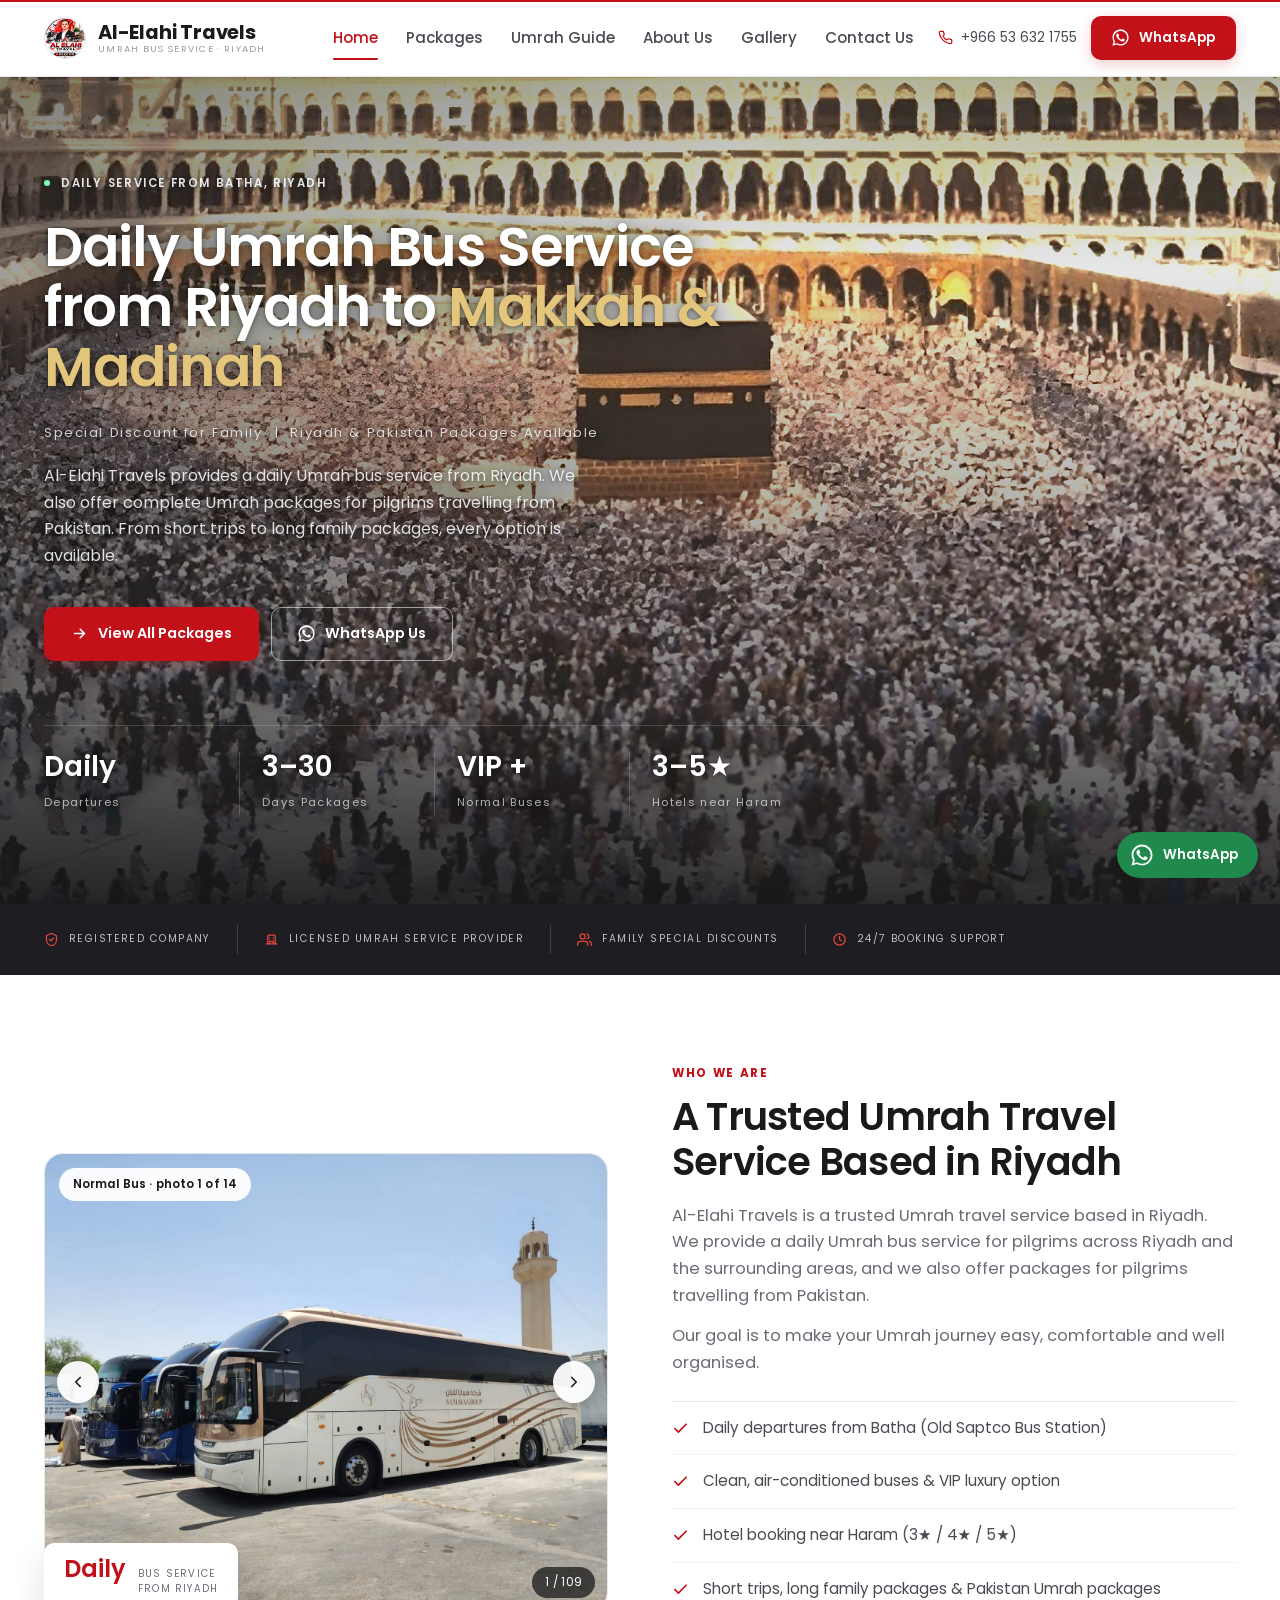
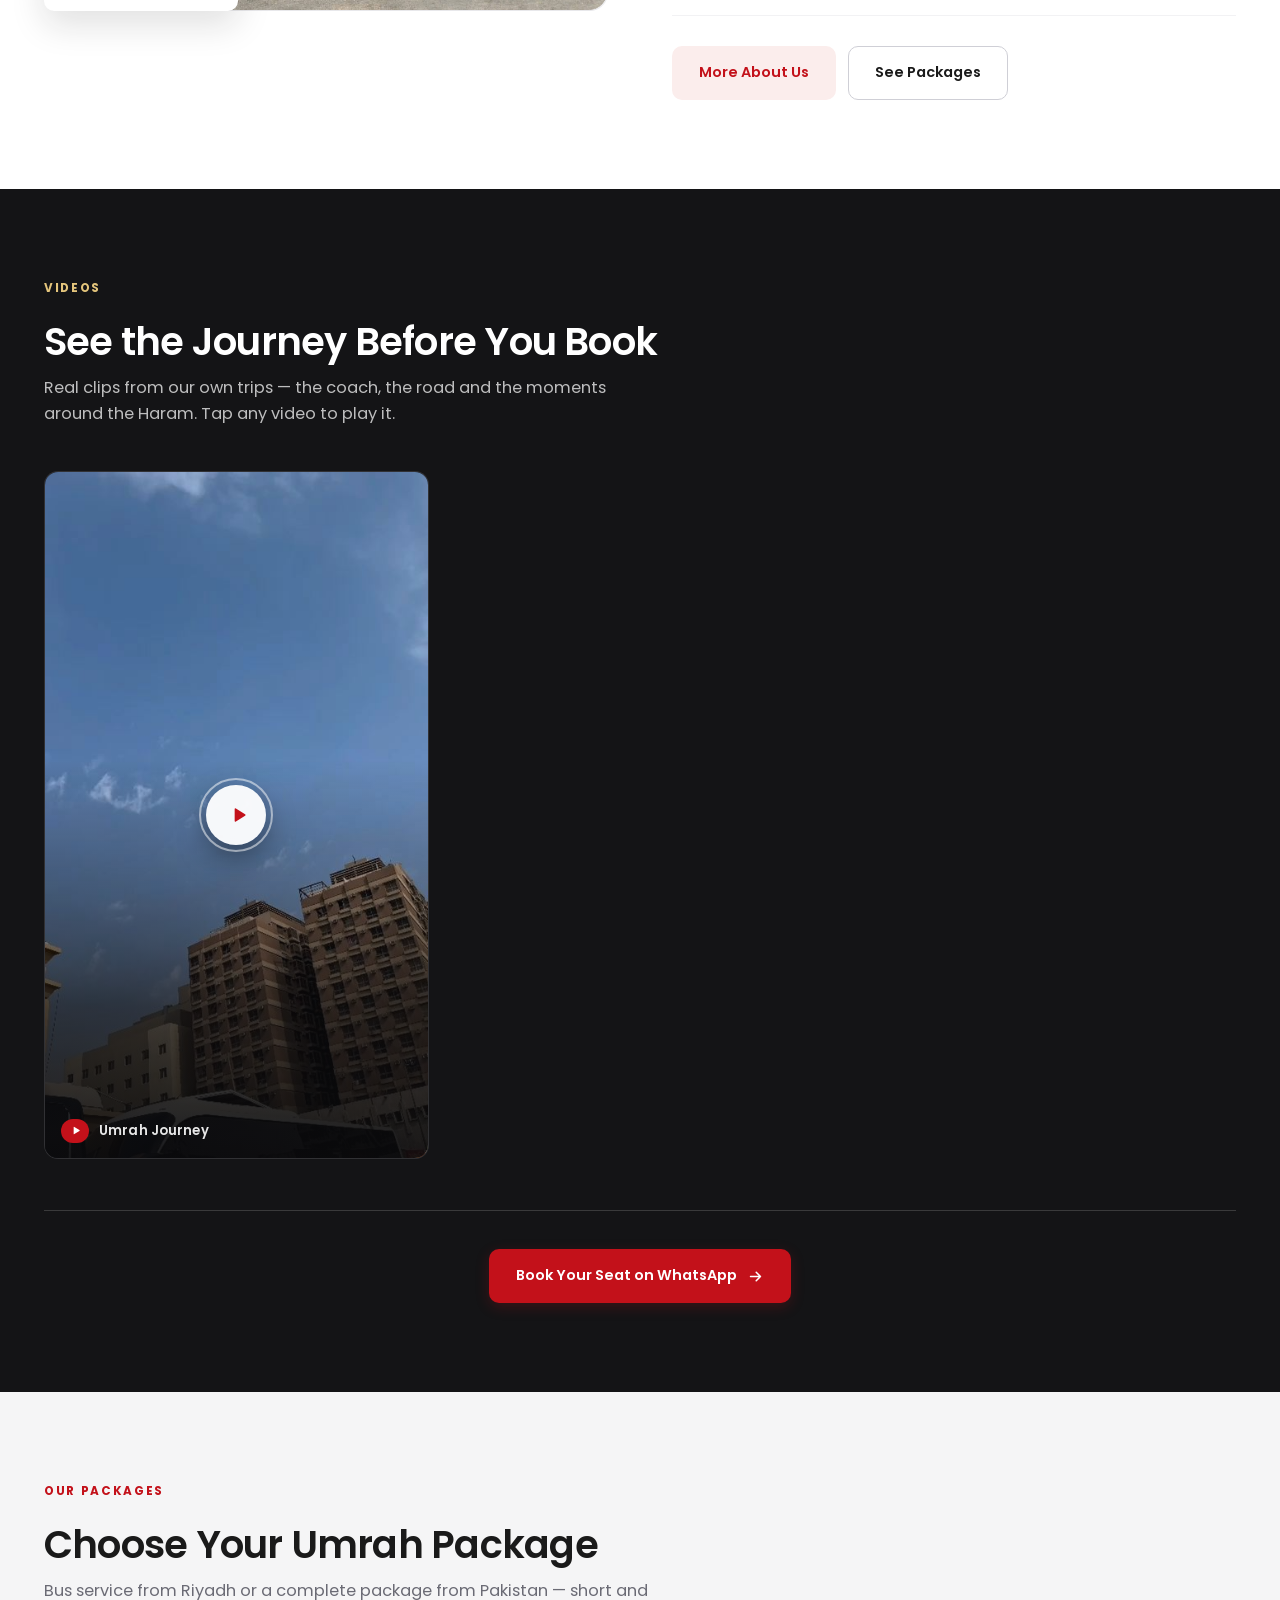
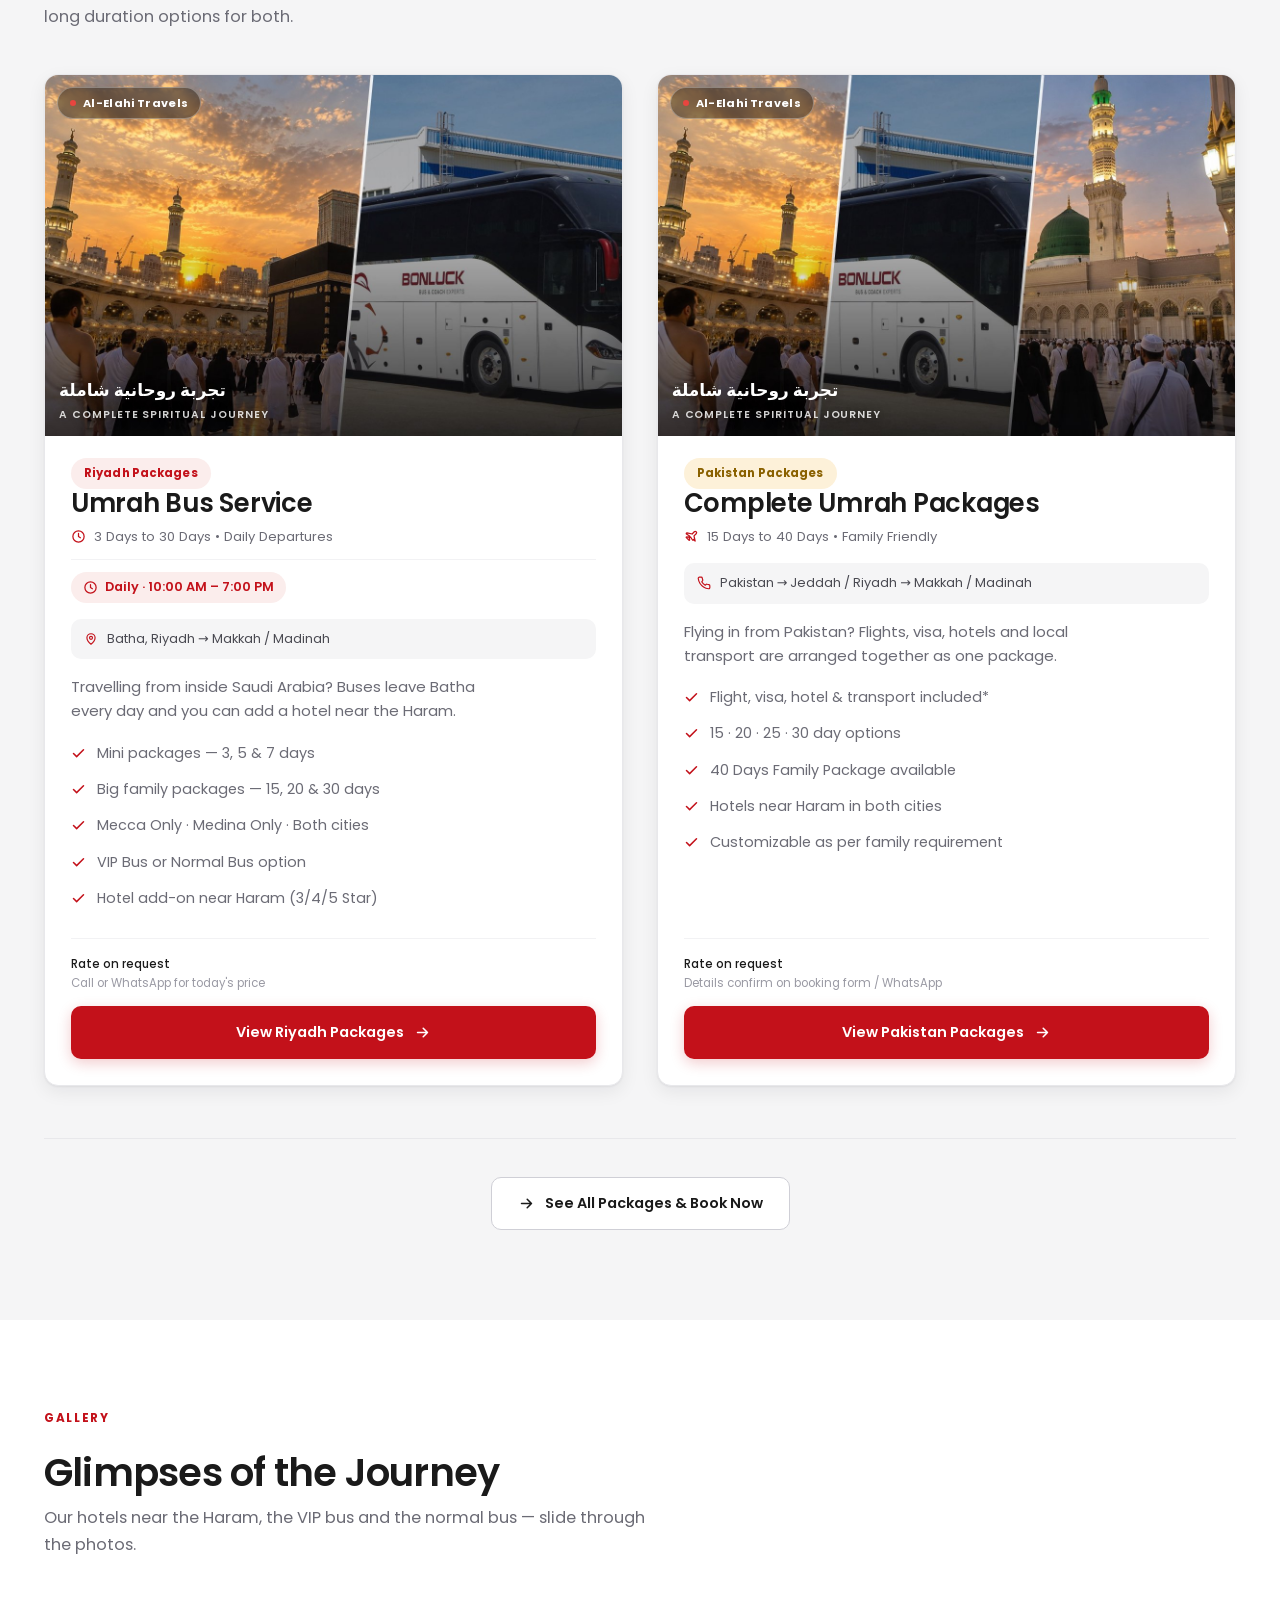
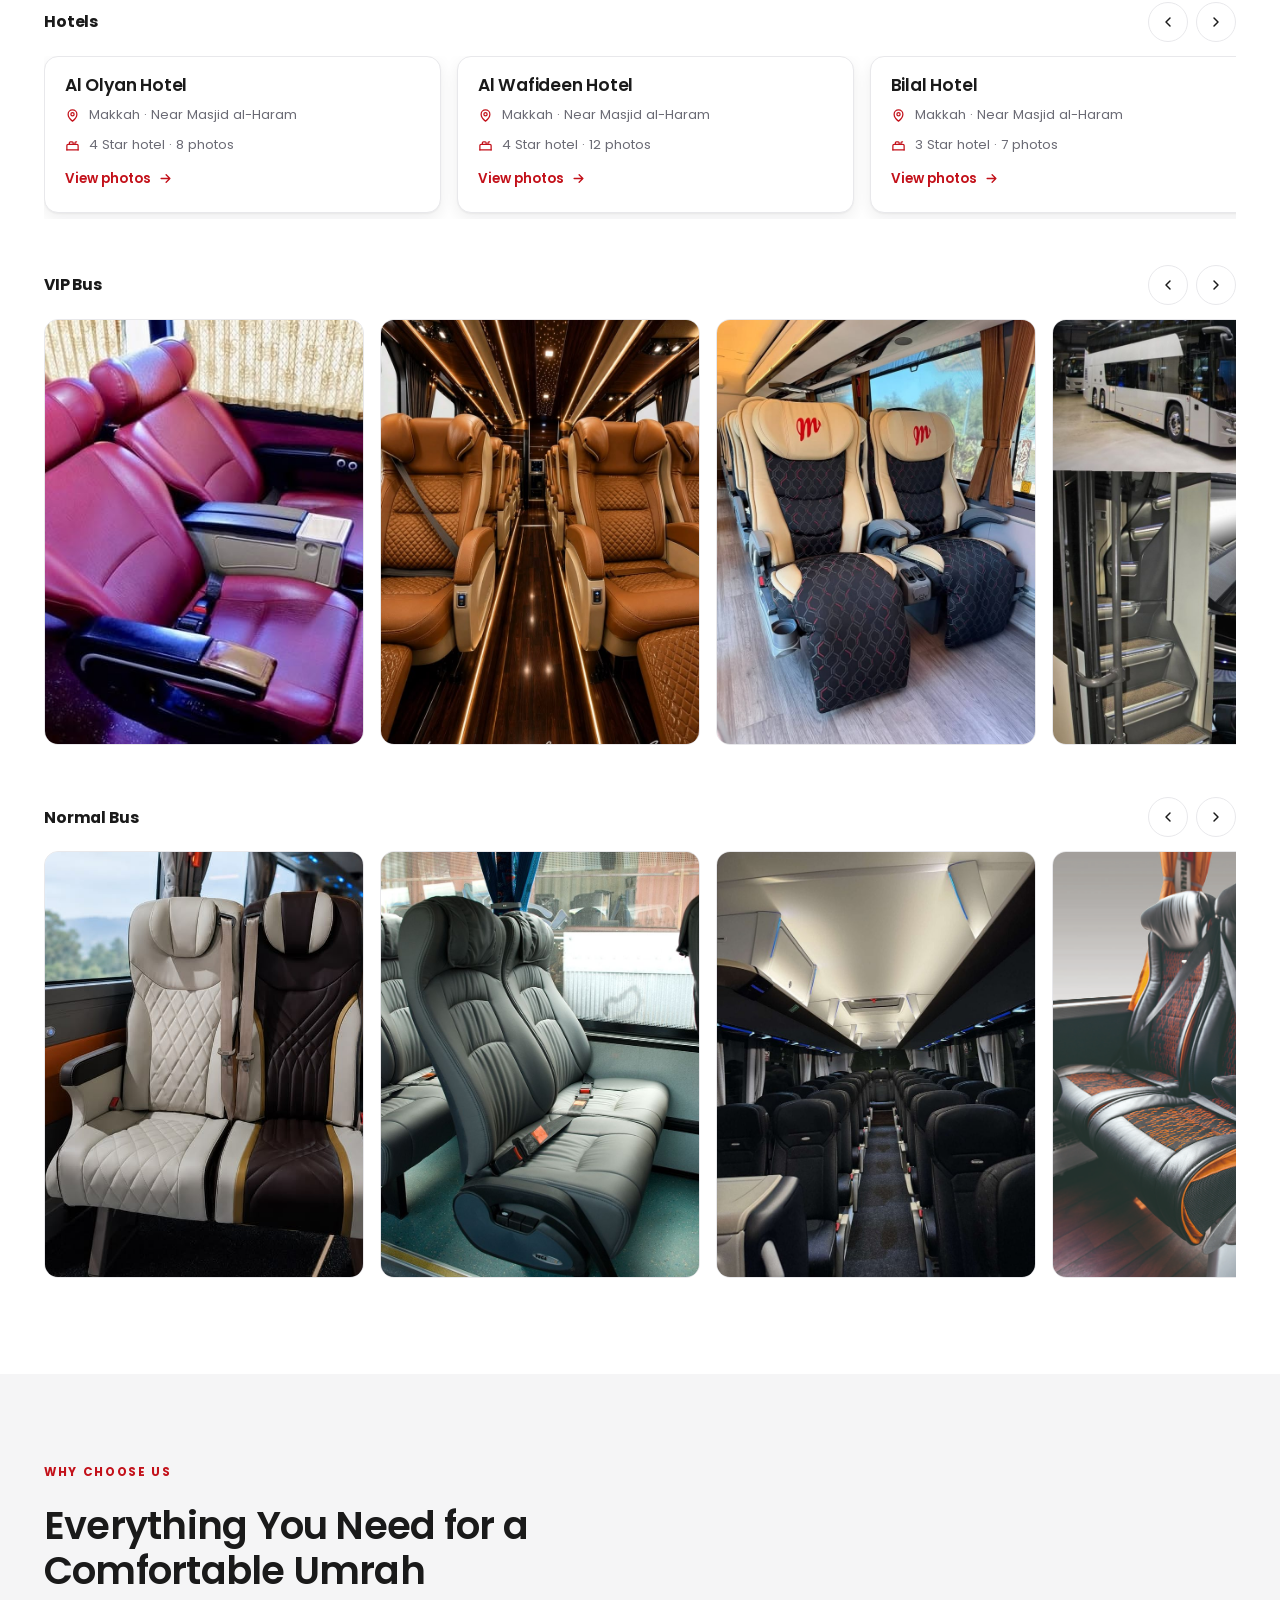
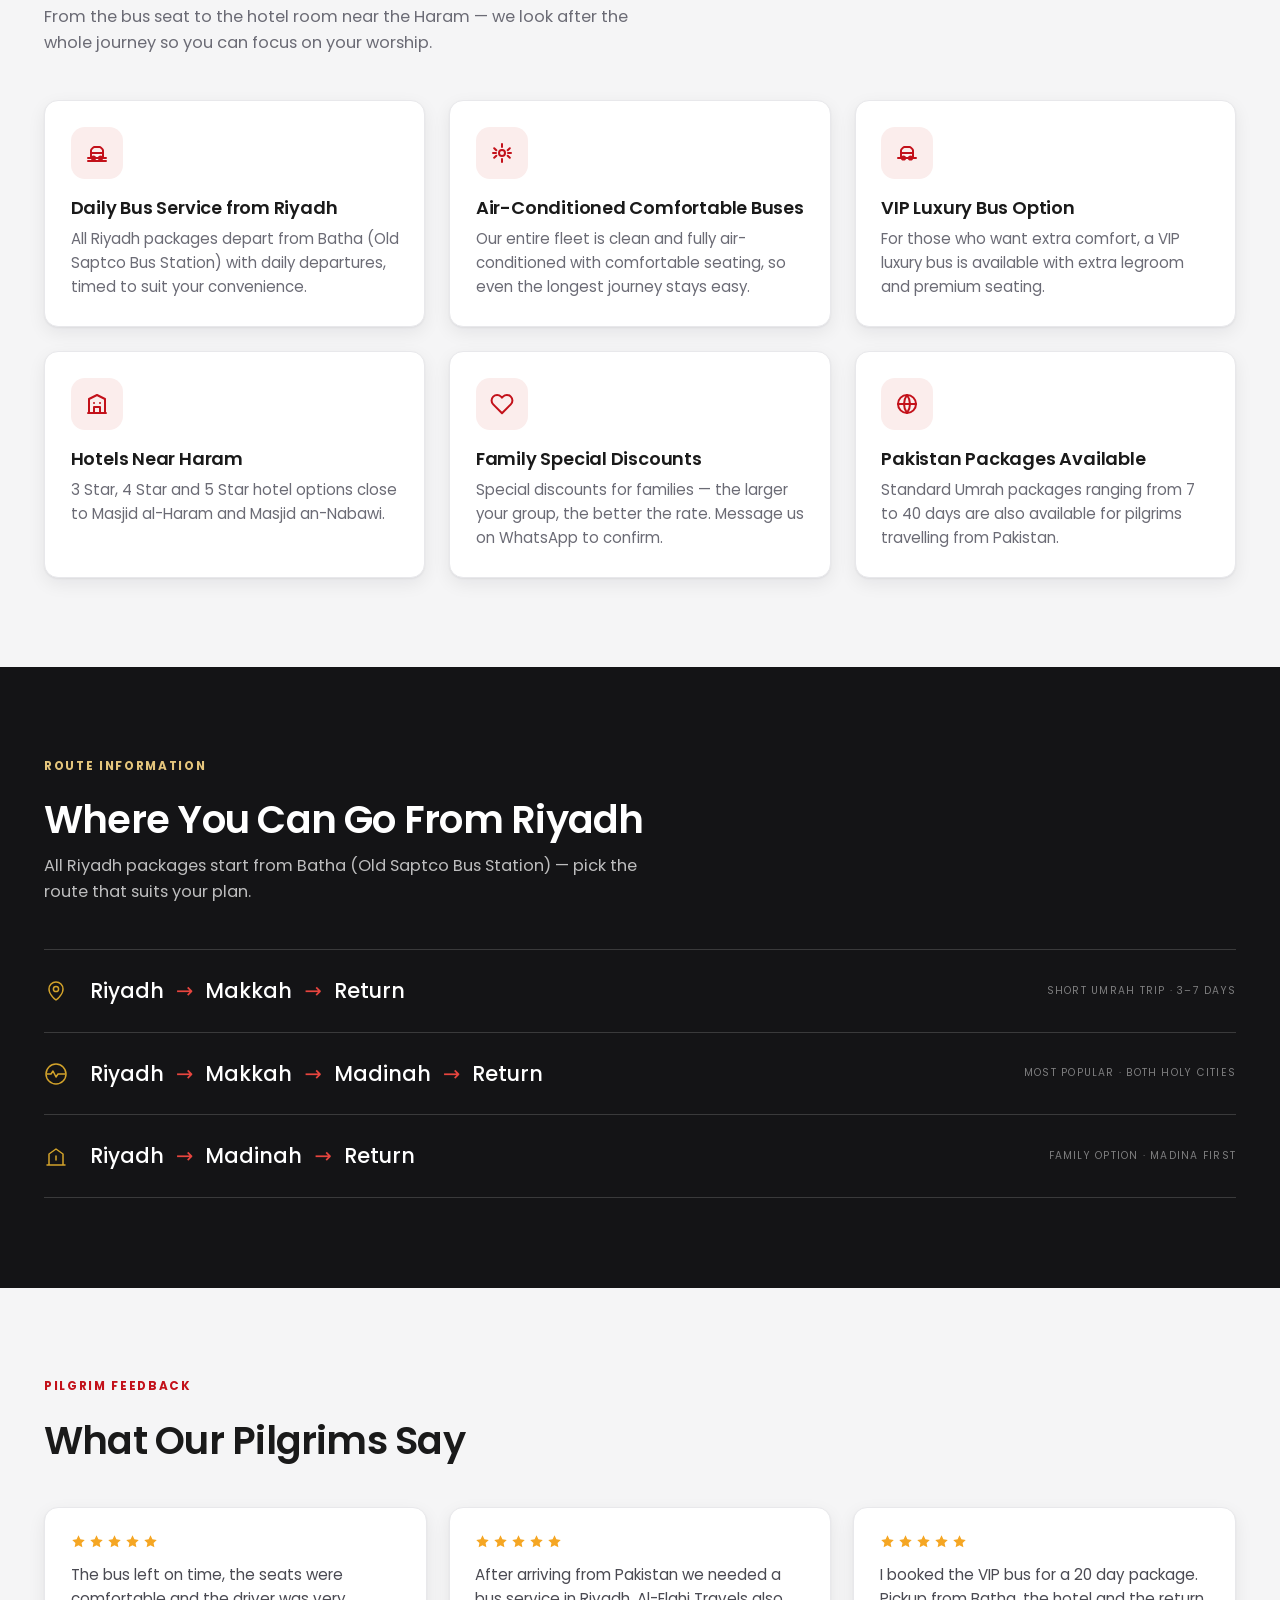
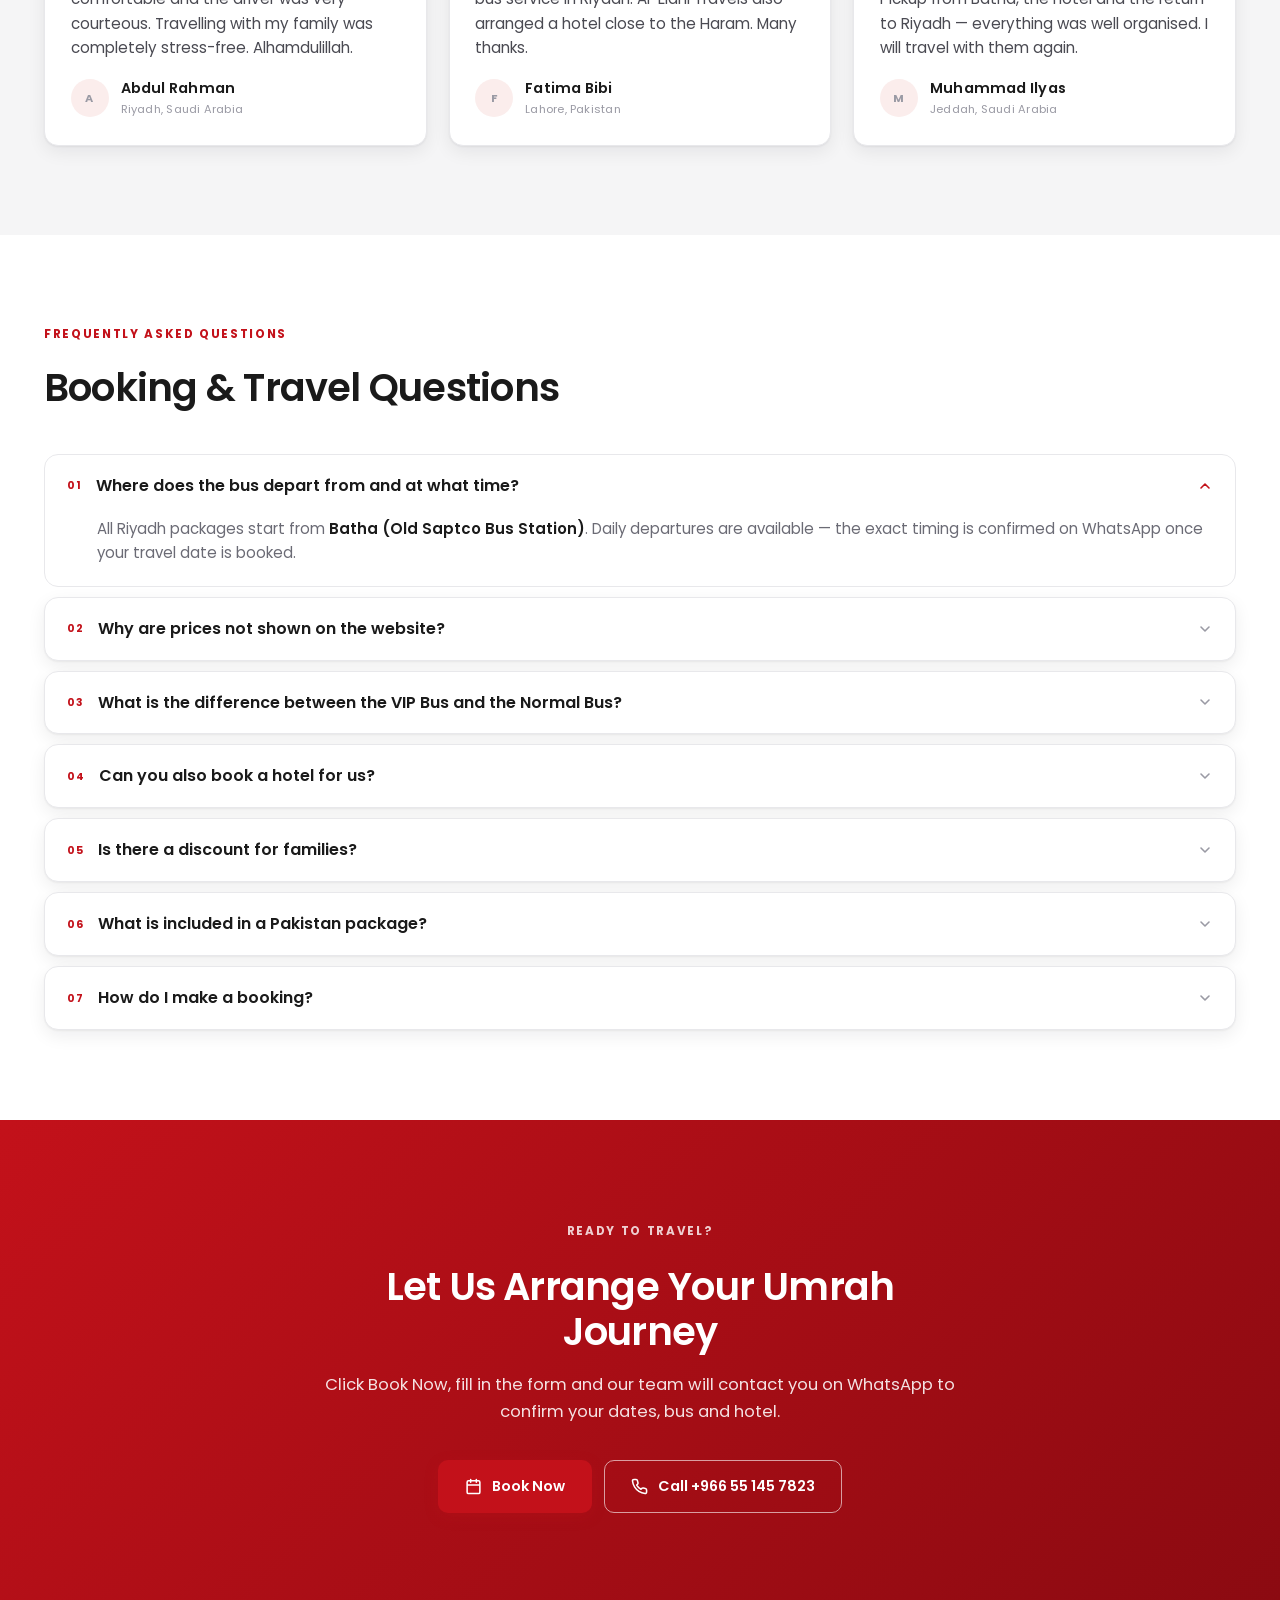
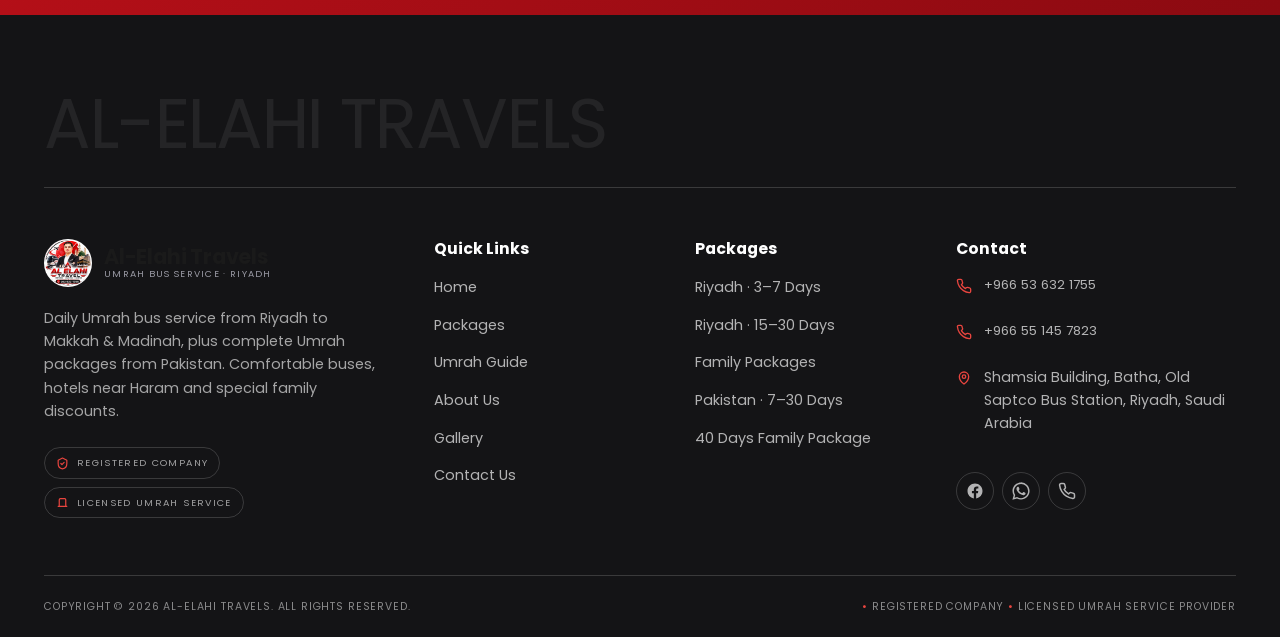
==== commit a285bf0c: "Hero: switch to the new Al-Elahi photo set (Kaaba, Nabawi, VIP coach, our coach, Madinah aerial) wit" ====
--- a/index.html
+++ b/index.html
@@ -108,19 +108,19 @@
   <section class="hero">
     <div class="hero-media">
       <div class="hero-slide">
-        <img data-src="assets/img/places/kaaba.jpg" data-src-m="assets/img/hero/makkah.jpg" alt="The Holy Kaaba at Masjid al-Haram in Makkah" onerror="this.onerror=null;this.src='assets/img/fallback.svg'">
+        <img data-src="assets/img/hero/makkah-kaaba.jpg" data-src-m="assets/img/hero/makkah-kaaba-m.jpg" alt="The Holy Kaaba at Masjid al-Haram in Makkah" onerror="this.onerror=null;this.src='assets/img/fallback.svg'">
       </div>
       <div class="hero-slide">
-        <img data-src="assets/img/places/masjid-an-nabawi-madinah.jpg" data-src-m="assets/img/hero/madinah.jpg" alt="Masjid an-Nabawi in Madinah at sunset with green domes and pilgrims" onerror="this.onerror=null;this.src='assets/img/fallback.svg'">
+        <img data-src="assets/img/hero/madinah-nabawi.jpg" data-src-m="assets/img/hero/madinah-nabawi-m.jpg" alt="Masjid an-Nabawi with its green dome in Madinah" onerror="this.onerror=null;this.src='assets/img/fallback.svg'">
       </div>
       <div class="hero-slide">
-        <img data-src="assets/img/buses/vip/6.jpg" data-src-m="assets/img/hero/vip-bus.jpg" alt="Luxury VIP coach used for Umrah journeys" onerror="this.onerror=null;this.src='assets/img/fallback.svg'">
+        <img data-src="assets/img/hero/bus-vip.jpg" data-src-m="assets/img/hero/bus-vip-m.jpg" alt="Luxury VIP coach used for Umrah journeys" onerror="this.onerror=null;this.src='assets/img/fallback.svg'">
       </div>
       <div class="hero-slide">
-        <img data-src="assets/img/buses/normal/12.jpg" data-src-m="assets/img/hero/normal-bus.jpg" alt="Air-conditioned normal Umrah bus" onerror="this.onerror=null;this.src='assets/img/fallback.svg'">
+        <img data-src="assets/img/hero/bus-elahi.jpg" data-src-m="assets/img/hero/bus-elahi-m.jpg" alt="Air-conditioned Al-Elahi Travels Umrah coach" onerror="this.onerror=null;this.src='assets/img/fallback.svg'">
       </div>
       <div class="hero-slide">
-        <img data-src="assets/img/buses/normal/10.jpg" data-src-m="assets/img/hero/fleet.jpg" alt="Al-Elahi Travels buses ready for departure near Masjid al-Haram" onerror="this.onerror=null;this.src='assets/img/fallback.svg'">
+        <img data-src="assets/img/hero/madinah-aerial.jpg" data-src-m="assets/img/hero/madinah-aerial-m.jpg" alt="Aerial view of Madinah and Masjid an-Nabawi" onerror="this.onerror=null;this.src='assets/img/fallback.svg'">
       </div>
     </div>
     <div class="hero-scrim"></div>
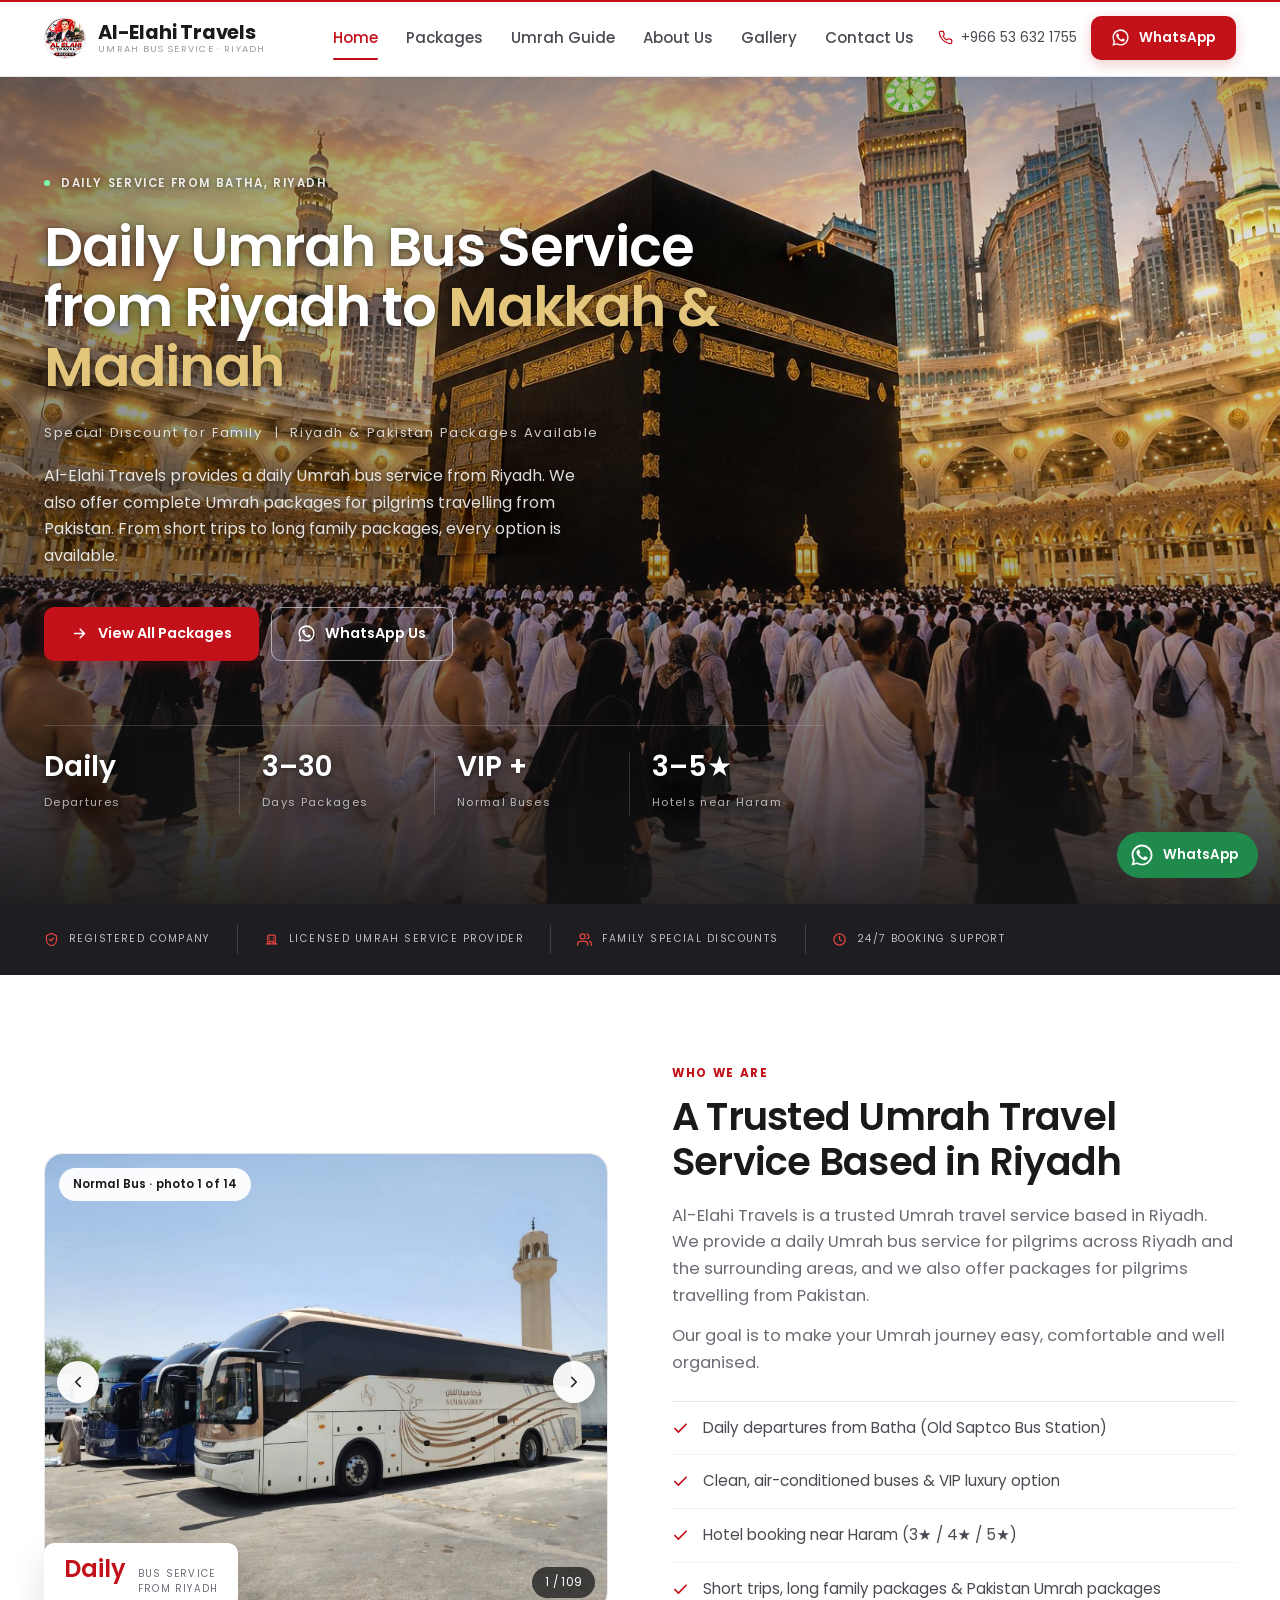
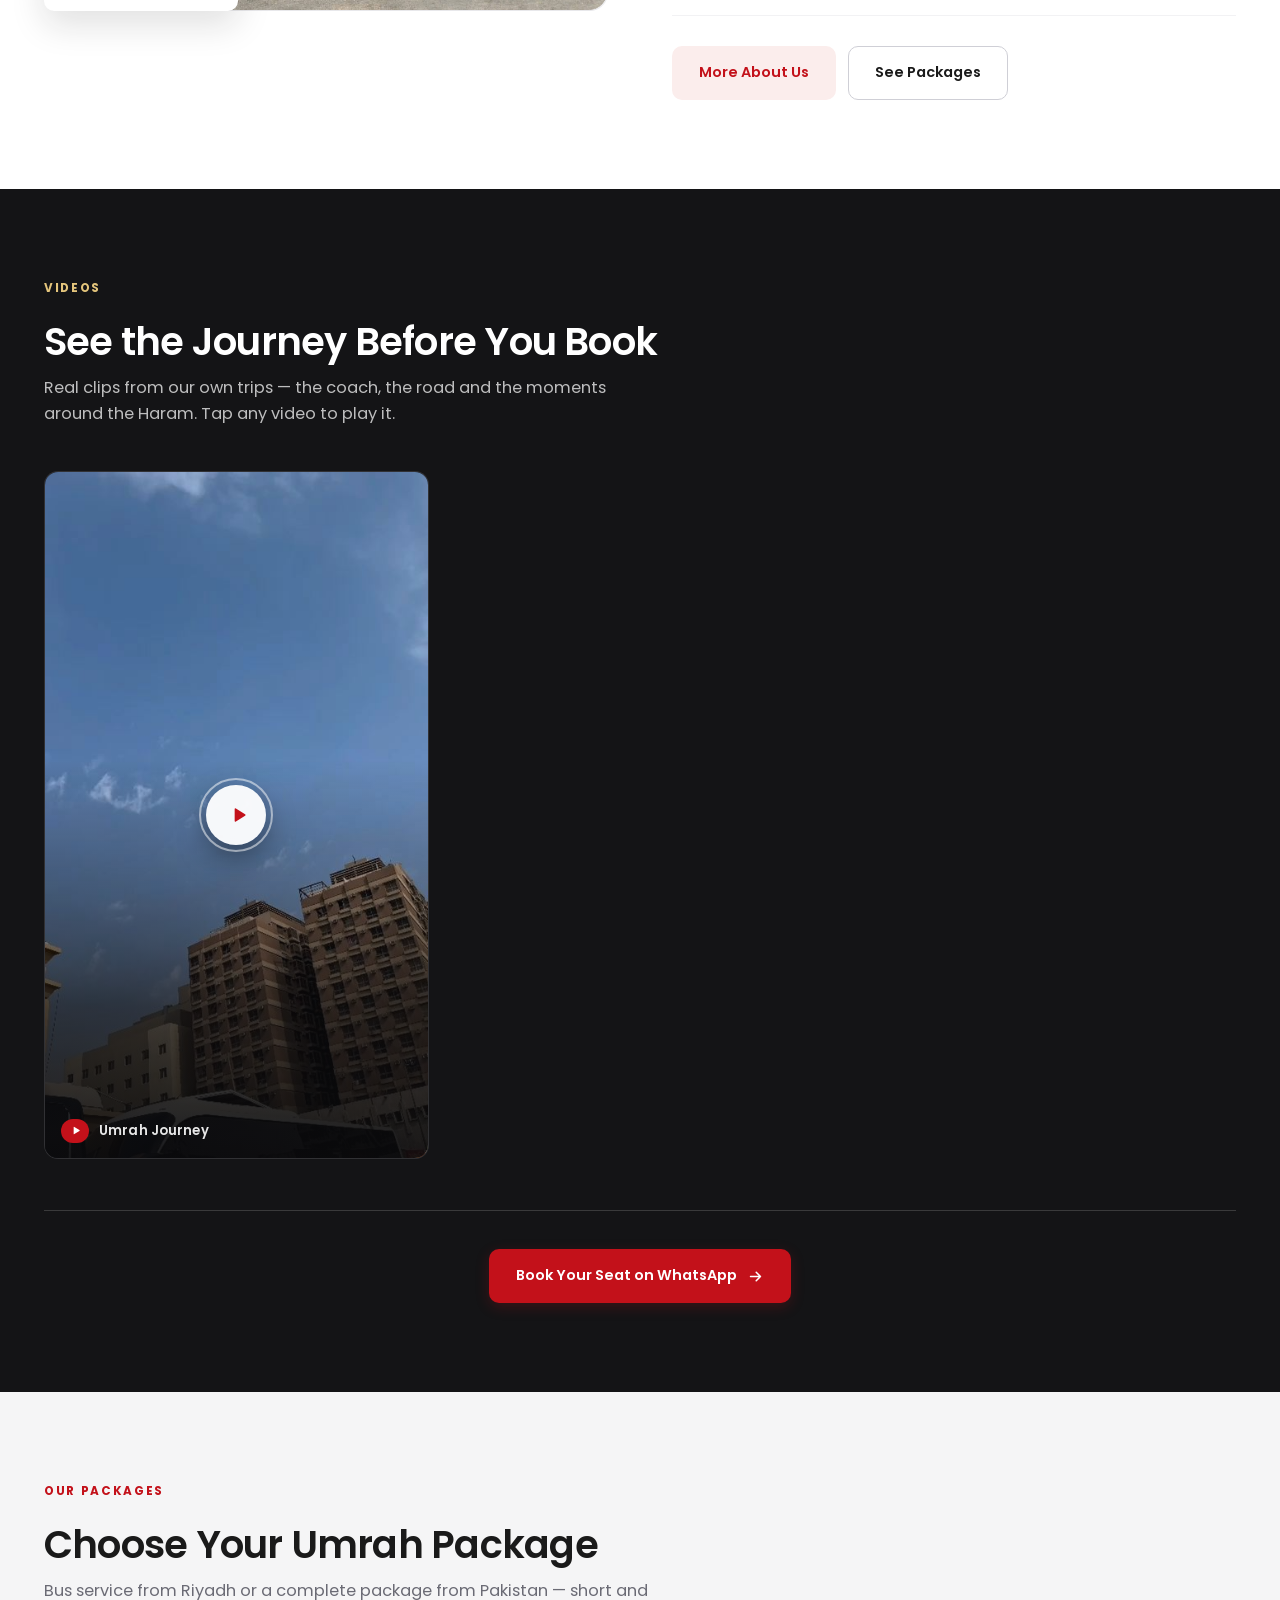
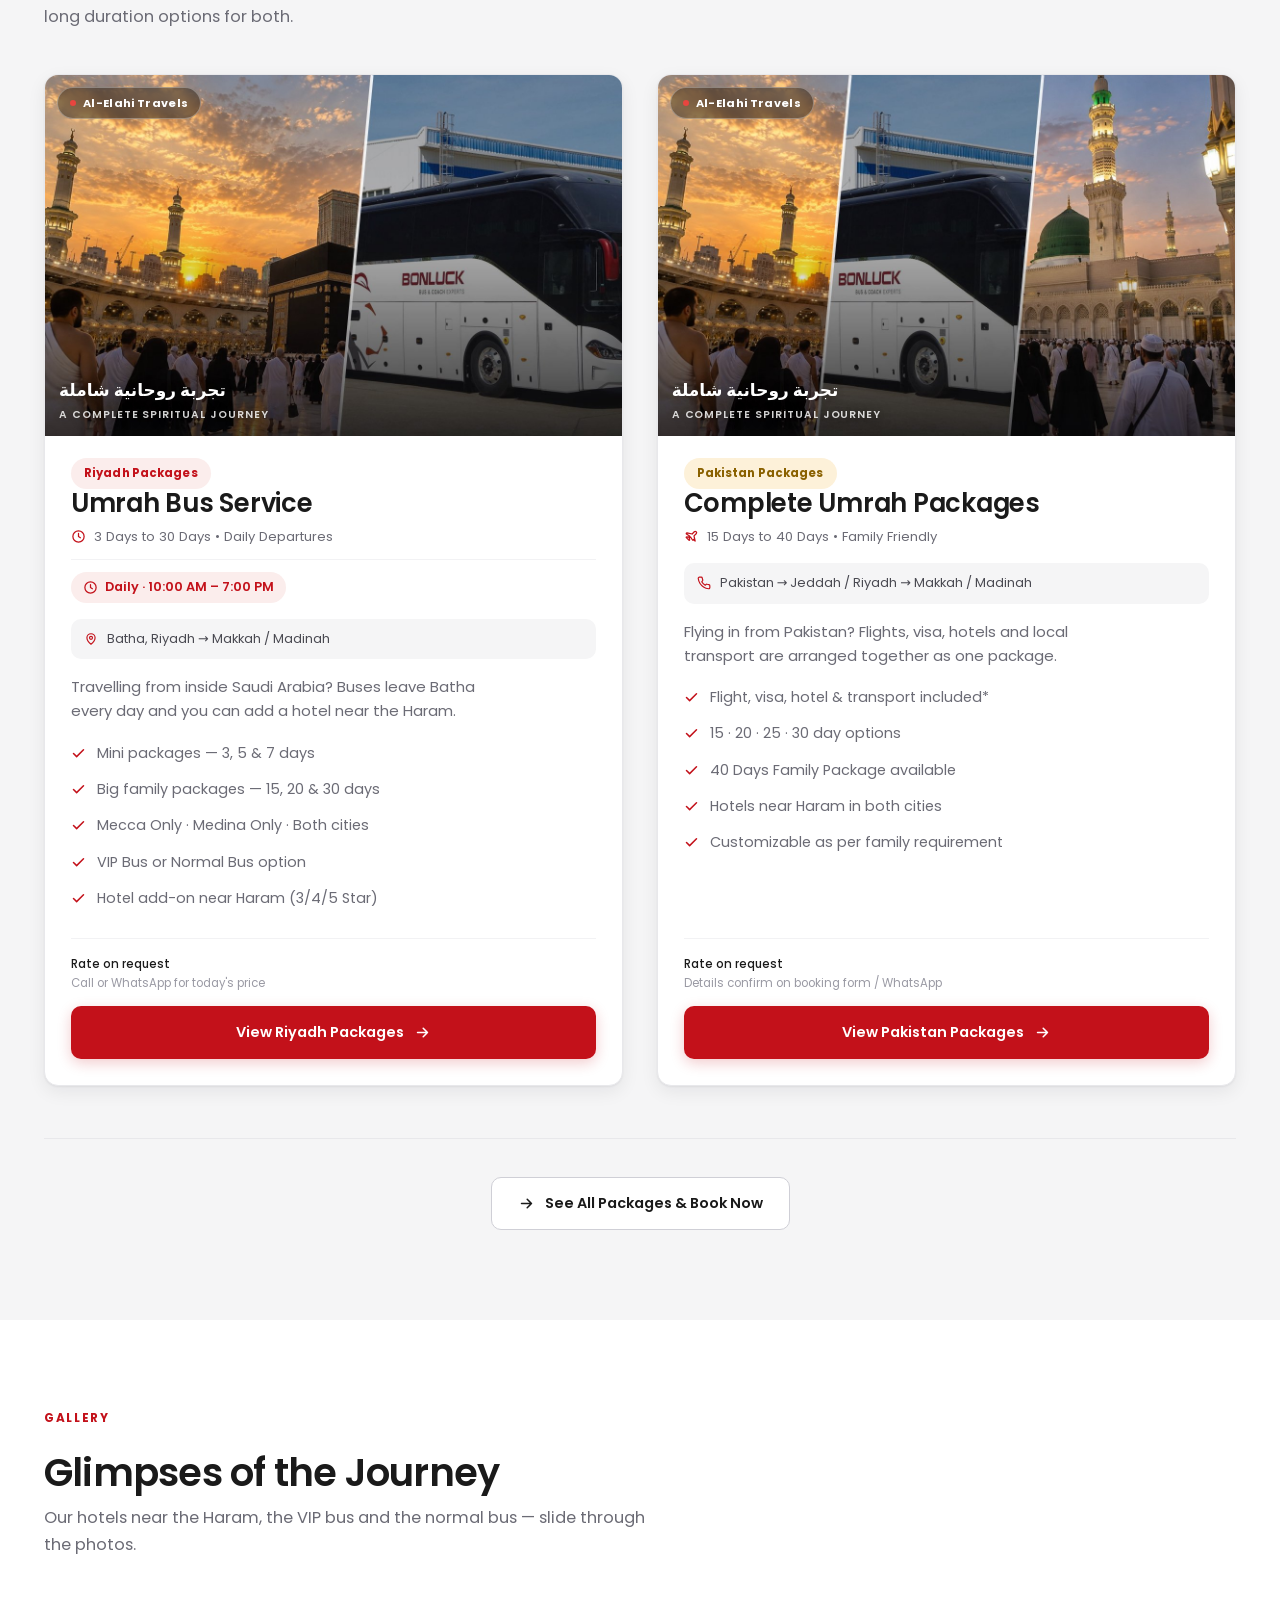
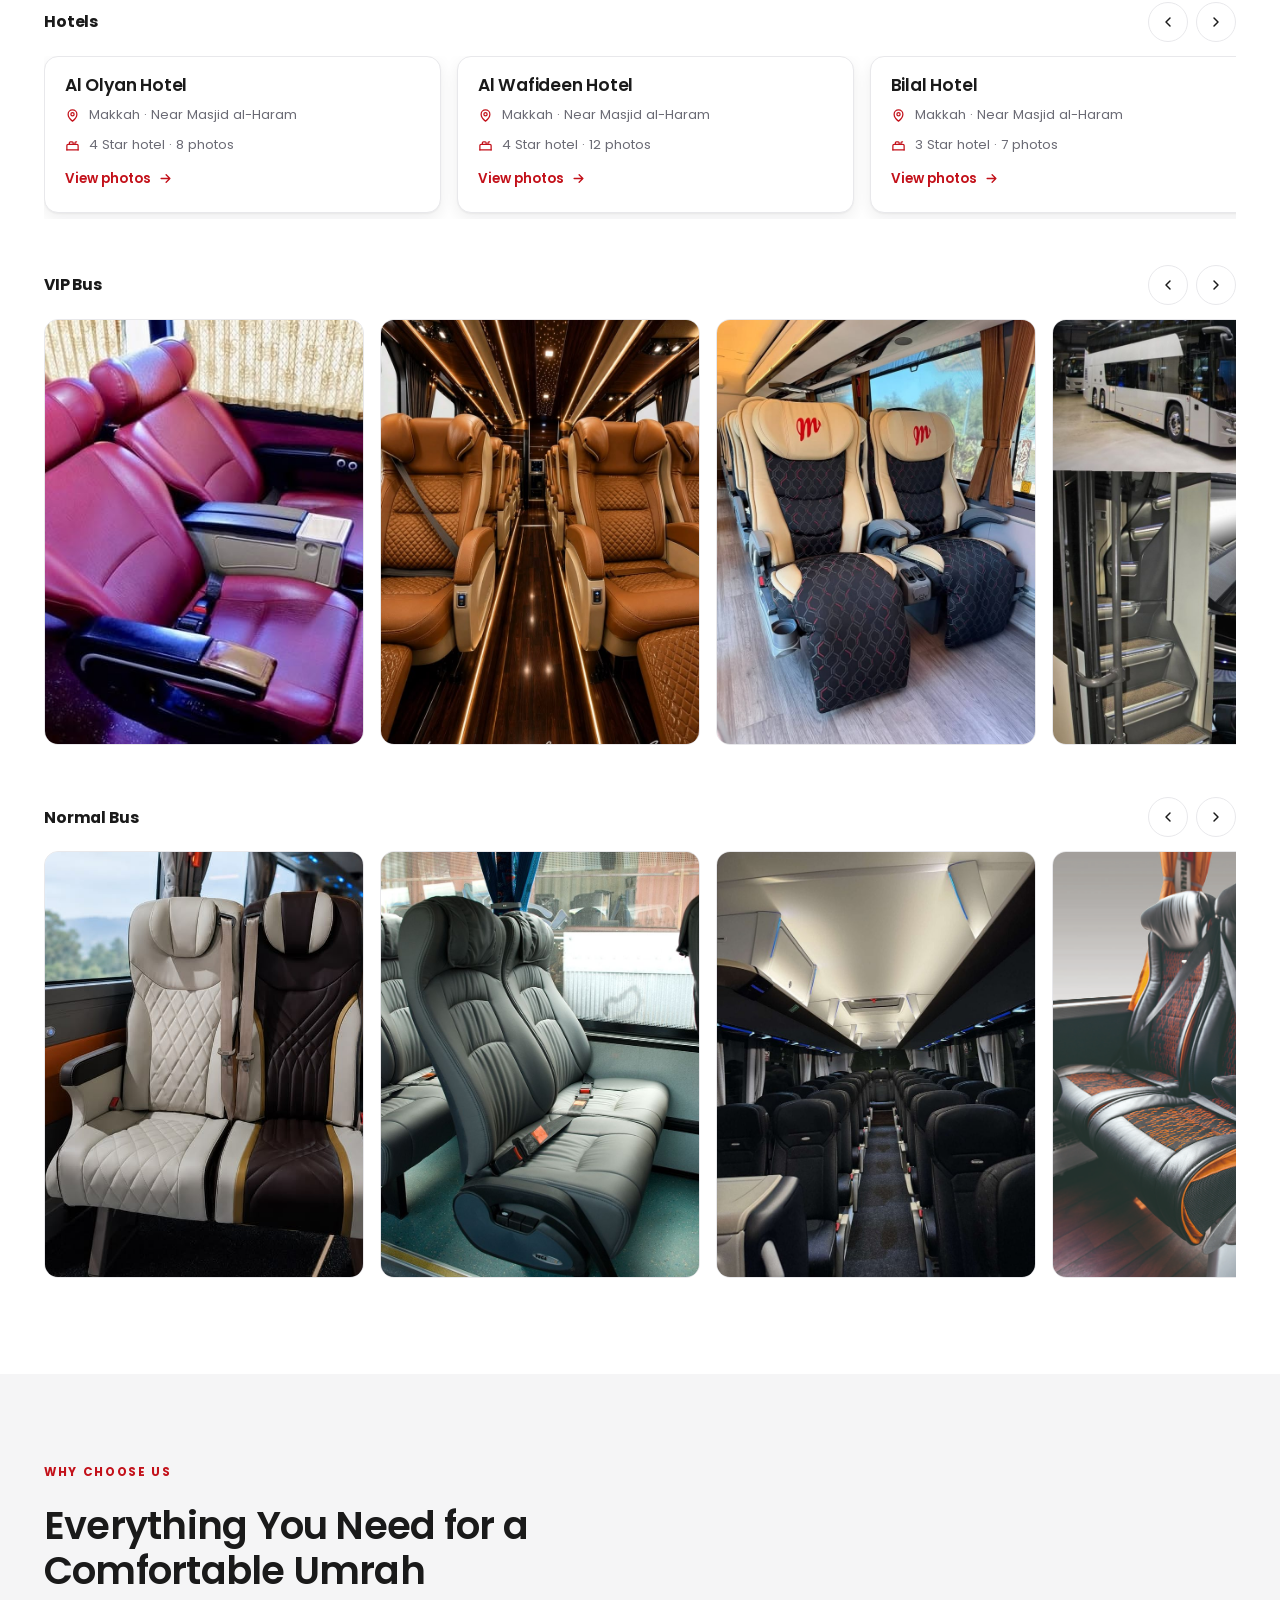
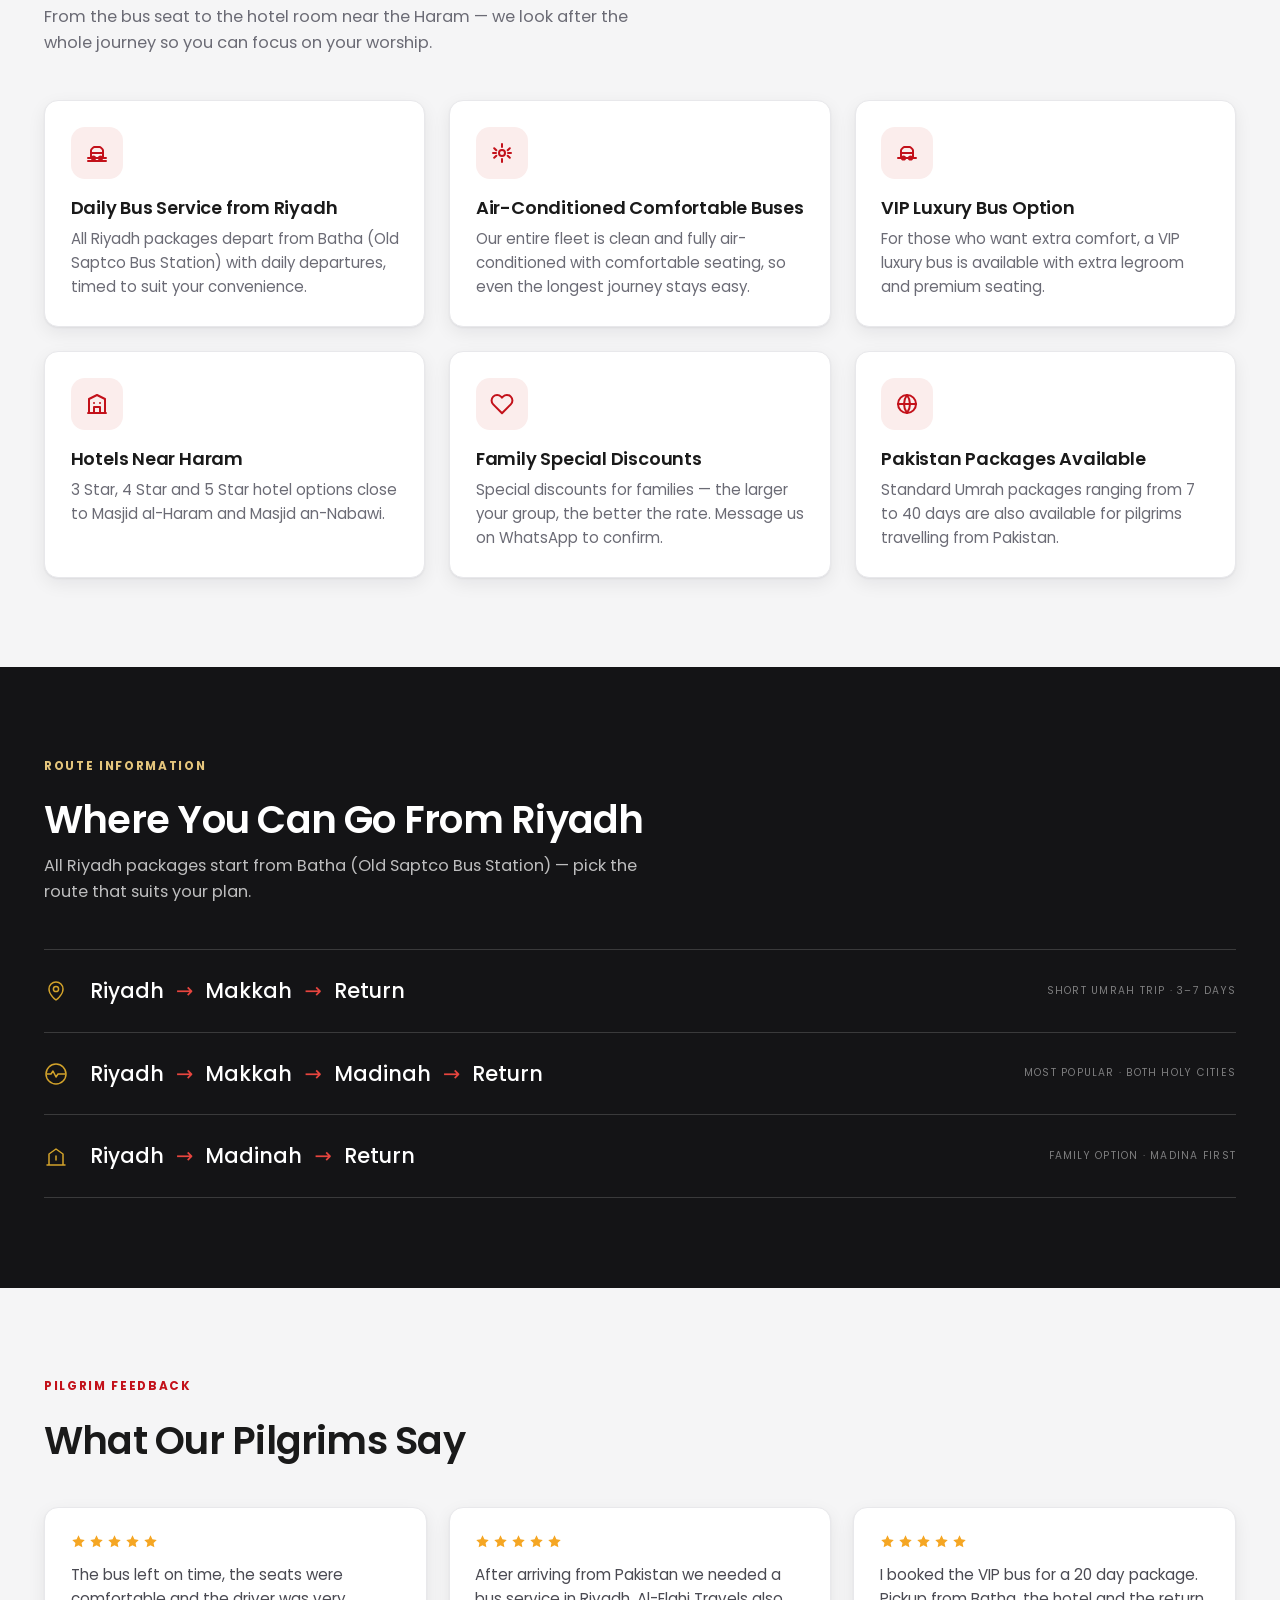
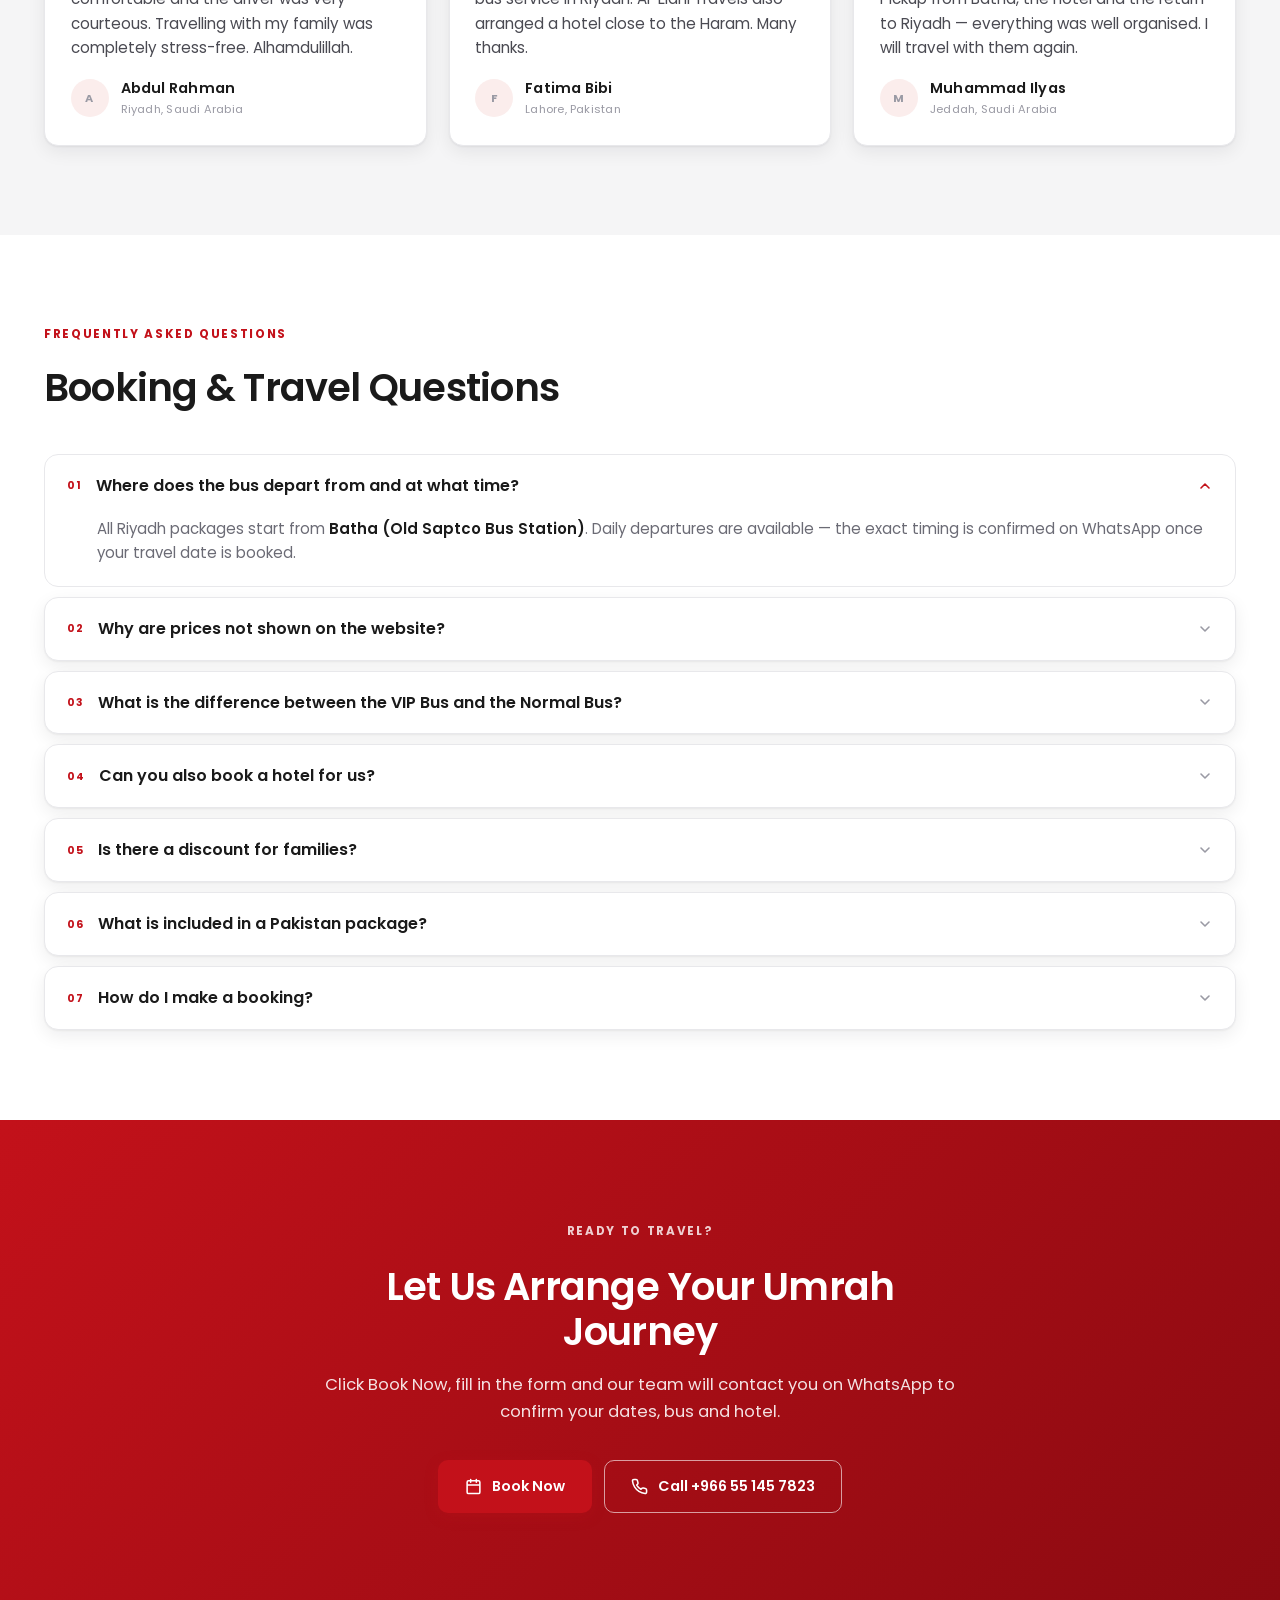
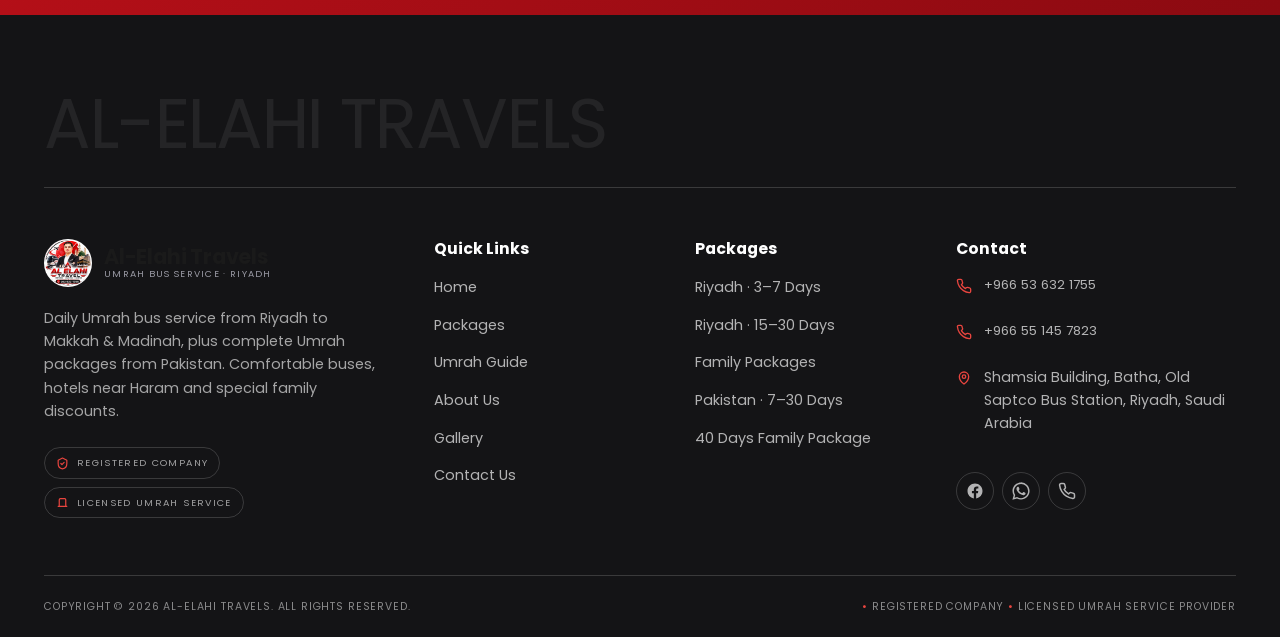
==== commit 4d2b7ea3: "Hero: 7 slides - Makkah, Madinah, then the bus fleet (with phone crops)" ====
--- a/index.html
+++ b/index.html
@@ -107,20 +107,29 @@
   <!-- ============ HERO ============ -->
   <section class="hero">
     <div class="hero-media">
+      <!-- 1 — Makkah -->
       <div class="hero-slide">
-        <img data-src="assets/img/hero/makkah-kaaba.jpg" data-src-m="assets/img/hero/makkah-kaaba-m.jpg" alt="The Holy Kaaba at Masjid al-Haram in Makkah" onerror="this.onerror=null;this.src='assets/img/fallback.svg'">
-      </div>
+        <img data-src="assets/img/hero/makkah-haram-sunset.jpg" data-src-m="assets/img/hero/makkah-haram-sunset-m.jpg" alt="The Kaaba and Masjid al-Haram at sunset in Makkah" onerror="this.onerror=null;this.src='assets/img/fallback.svg'">
+      </div>
+      <!-- 2 — Madinah -->
       <div class="hero-slide">
-        <img data-src="assets/img/hero/madinah-nabawi.jpg" data-src-m="assets/img/hero/madinah-nabawi-m.jpg" alt="Masjid an-Nabawi with its green dome in Madinah" onerror="this.onerror=null;this.src='assets/img/fallback.svg'">
-      </div>
+        <img data-src="assets/img/hero/madinah-nabawi-sunset.jpg" data-src-m="assets/img/hero/madinah-nabawi-sunset-m.jpg" alt="Masjid an-Nabawi with its green dome and minarets at sunset in Madinah" onerror="this.onerror=null;this.src='assets/img/fallback.svg'">
+      </div>
+      <!-- 3-7 — the fleet -->
       <div class="hero-slide">
-        <img data-src="assets/img/hero/bus-vip.jpg" data-src-m="assets/img/hero/bus-vip-m.jpg" alt="Luxury VIP coach used for Umrah journeys" onerror="this.onerror=null;this.src='assets/img/fallback.svg'">
+        <img data-src="assets/img/buses/vip/9.jpg" data-src-m="assets/img/hero/bus-yellow-m.jpg" alt="Umrah coach used for our Makkah and Madinah trips" onerror="this.onerror=null;this.src='assets/img/fallback.svg'">
       </div>
       <div class="hero-slide">
-        <img data-src="assets/img/hero/bus-elahi.jpg" data-src-m="assets/img/hero/bus-elahi-m.jpg" alt="Air-conditioned Al-Elahi Travels Umrah coach" onerror="this.onerror=null;this.src='assets/img/fallback.svg'">
+        <img data-src="assets/img/hero/bus-vip.jpg" data-src-m="assets/img/hero/bus-vip-m.jpg" alt="VIP luxury coach used for Umrah journeys" onerror="this.onerror=null;this.src='assets/img/fallback.svg'">
       </div>
       <div class="hero-slide">
-        <img data-src="assets/img/hero/madinah-aerial.jpg" data-src-m="assets/img/hero/madinah-aerial-m.jpg" alt="Aerial view of Madinah and Masjid an-Nabawi" onerror="this.onerror=null;this.src='assets/img/fallback.svg'">
+        <img data-src="assets/img/buses/normal/10.jpg" data-src-m="assets/img/hero/bus-10-m.jpg" alt="Umrah coach ready for departure in Riyadh" onerror="this.onerror=null;this.src='assets/img/fallback.svg'">
+      </div>
+      <div class="hero-slide">
+        <img data-src="assets/img/buses/normal/11.jpg" data-src-m="assets/img/hero/bus-11-m.jpg" alt="Al-Elahi Travels branded Umrah coach" onerror="this.onerror=null;this.src='assets/img/fallback.svg'">
+      </div>
+      <div class="hero-slide">
+        <img data-src="assets/img/buses/normal/12.jpg" data-src-m="assets/img/hero/bus-12-m.jpg" alt="Umrah coach parked at the bus terminal in Riyadh" onerror="this.onerror=null;this.src='assets/img/fallback.svg'">
       </div>
     </div>
     <div class="hero-scrim"></div>
